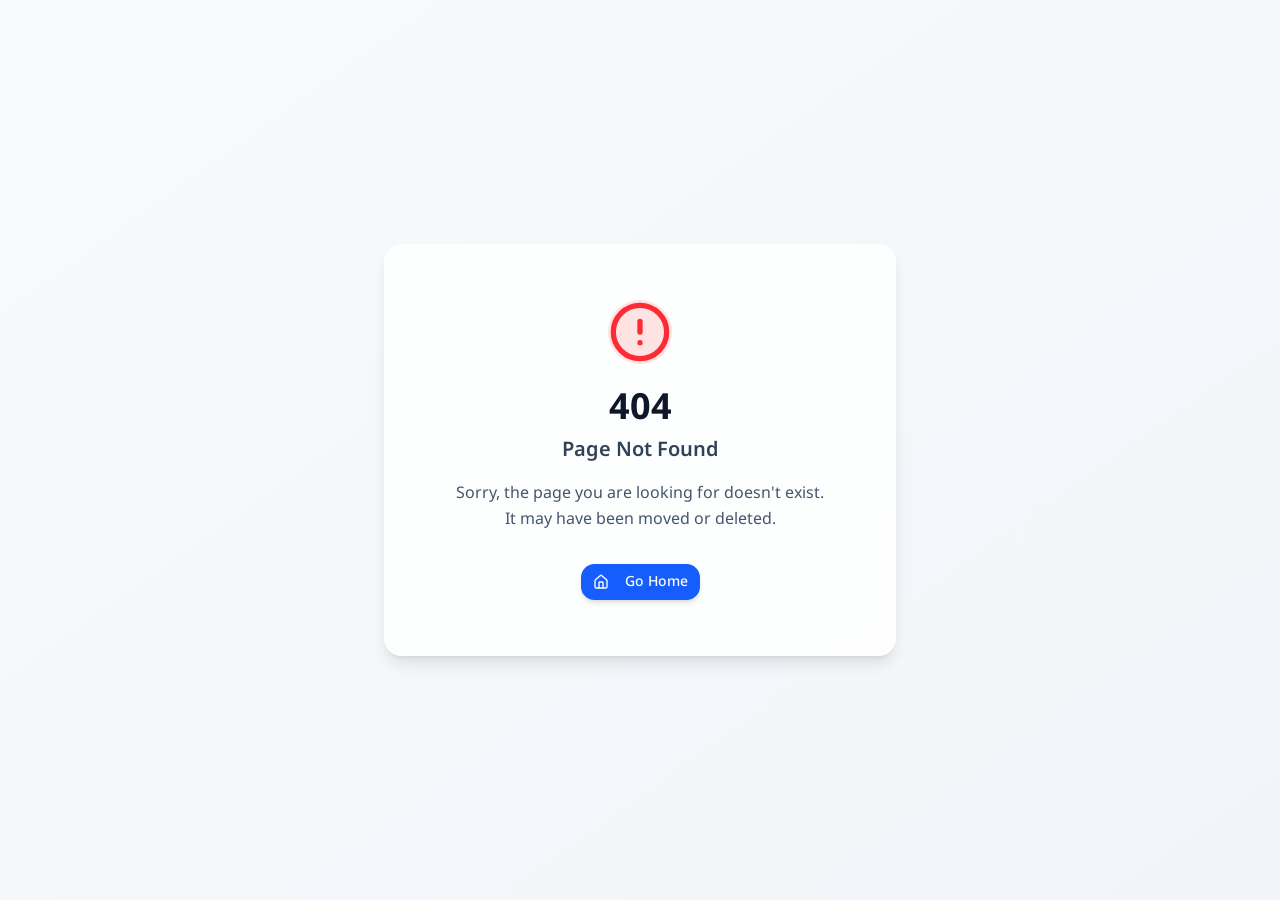
==== index.html @ 16a0e843 "Fix cross-domain OAuth sign-in flow" ====
<!doctype html>
<html lang="th">
  <head>
    <meta charset="UTF-8" />
    <meta name="viewport" content="width=device-width, initial-scale=1.0, maximum-scale=1" />
    <meta name="theme-color" content="#11213d" />
    <meta name="description" content="Secure AI orchestration and workspace control center" />
    <link rel="manifest" href="/manifest.webmanifest" />
    <script src="/config.js"></script>
    <link rel="preconnect" href="https://fonts.googleapis.com" />
    <link rel="preconnect" href="https://fonts.gstatic.com" crossorigin />
    <link href="https://fonts.googleapis.com/css2?family=Noto+Sans+Thai:wght@400;500;600;700&family=Space+Grotesk:wght@400;500;600;700&display=swap" rel="stylesheet" />
    <title>AI Control Center</title>
    <script type="module" crossorigin src="/assets/index-DFb_kJQy.js"></script>
    <link rel="stylesheet" crossorigin href="/assets/index-D2oud6Tz.css">
    <script src="/__manus__/debug-collector.js" defer></script>
  </head>
  <body>
    <script id="manus-runtime">window.__MANUS_HOST_DEV__ = false;
(function(){"use strict";var Mr={exports:{}},Kn={};/**
 * @license React
 * react-jsx-runtime.production.js
 *
 * Copyright (c) Meta Platforms, Inc. and affiliates.
 *
 * This source code is licensed under the MIT license found in the
 * LICENSE file in the root directory of this source tree.
 */var Fc;function dm(){if(Fc)return Kn;Fc=1;var r=Symbol.for("react.transitional.element"),i=Symbol.for("react.fragment");function c(s,d,m){var x=null;if(m!==void 0&&(x=""+m),d.key!==void 0&&(x=""+d.key),"key"in d){m={};for(var R in d)R!=="key"&&(m[R]=d[R])}else m=d;return d=m.ref,{$$typeof:r,type:s,key:x,ref:d!==void 0?d:null,props:m}}return Kn.Fragment=i,Kn.jsx=c,Kn.jsxs=c,Kn}var Ic;function fm(){return Ic||(Ic=1,Mr.exports=dm()),Mr.exports}var h=fm(),Ar={exports:{}},Pn={},Rr={exports:{}},Nr={};/**
 * @license React
 * scheduler.production.js
 *
 * Copyright (c) Meta Platforms, Inc. and affiliates.
 *
 * This source code is licensed under the MIT license found in the
 * LICENSE file in the root directory of this source tree.
 */var tu;function hm(){return tu||(tu=1,function(r){function i(A,q){var B=A.length;A.push(q);t:for(;0<B;){var bt=B-1>>>1,p=A[bt];if(0<d(p,q))A[bt]=q,A[B]=p,B=bt;else break t}}function c(A){return A.length===0?null:A[0]}function s(A){if(A.length===0)return null;var q=A[0],B=A.pop();if(B!==q){A[0]=B;t:for(var bt=0,p=A.length,O=p>>>1;bt<O;){var X=2*(bt+1)-1,G=A[X],Z=X+1,st=A[Z];if(0>d(G,B))Z<p&&0>d(st,G)?(A[bt]=st,A[Z]=B,bt=Z):(A[bt]=G,A[X]=B,bt=X);else if(Z<p&&0>d(st,B))A[bt]=st,A[Z]=B,bt=Z;else break t}}return q}function d(A,q){var B=A.sortIndex-q.sortIndex;return B!==0?B:A.id-q.id}if(r.unstable_now=void 0,typeof performance=="object"&&typeof performance.now=="function"){var m=performance;r.unstable_now=function(){return m.now()}}else{var x=Date,R=x.now();r.unstable_now=function(){return x.now()-R}}var C=[],v=[],D=1,j=null,J=3,at=!1,$=!1,nt=!1,ct=!1,ht=typeof setTimeout=="function"?setTimeout:null,St=typeof clearTimeout=="function"?clearTimeout:null,_=typeof setImmediate<"u"?setImmediate:null;function Y(A){for(var q=c(v);q!==null;){if(q.callback===null)s(v);else if(q.startTime<=A)s(v),q.sortIndex=q.expirationTime,i(C,q);else break;q=c(v)}}function H(A){if(nt=!1,Y(A),!$)if(c(C)!==null)$=!0,it||(it=!0,Bt());else{var q=c(v);q!==null&&Mt(H,q.startTime-A)}}var it=!1,rt=-1,V=5,xt=-1;function Be(){return ct?!0:!(r.unstable_now()-xt<V)}function te(){if(ct=!1,it){var A=r.unstable_now();xt=A;var q=!0;try{t:{$=!1,nt&&(nt=!1,St(rt),rt=-1),at=!0;var B=J;try{e:{for(Y(A),j=c(C);j!==null&&!(j.expirationTime>A&&Be());){var bt=j.callback;if(typeof bt=="function"){j.callback=null,J=j.priorityLevel;var p=bt(j.expirationTime<=A);if(A=r.unstable_now(),typeof p=="function"){j.callback=p,Y(A),q=!0;break e}j===c(C)&&s(C),Y(A)}else s(C);j=c(C)}if(j!==null)q=!0;else{var O=c(v);O!==null&&Mt(H,O.startTime-A),q=!1}}break t}finally{j=null,J=B,at=!1}q=void 0}}finally{q?Bt():it=!1}}}var Bt;if(typeof _=="function")Bt=function(){_(te)};else if(typeof MessageChannel<"u"){var me=new MessageChannel,Se=me.port2;me.port1.onmessage=te,Bt=function(){Se.postMessage(null)}}else Bt=function(){ht(te,0)};function Mt(A,q){rt=ht(function(){A(r.unstable_now())},q)}r.unstable_IdlePriority=5,r.unstable_ImmediatePriority=1,r.unstable_LowPriority=4,r.unstable_NormalPriority=3,r.unstable_Profiling=null,r.unstable_UserBlockingPriority=2,r.unstable_cancelCallback=function(A){A.callback=null},r.unstable_forceFrameRate=function(A){0>A||125<A?console.error("forceFrameRate takes a positive int between 0 and 125, forcing frame rates higher than 125 fps is not supported"):V=0<A?Math.floor(1e3/A):5},r.unstable_getCurrentPriorityLevel=function(){return J},r.unstable_next=function(A){switch(J){case 1:case 2:case 3:var q=3;break;default:q=J}var B=J;J=q;try{return A()}finally{J=B}},r.unstable_requestPaint=function(){ct=!0},r.unstable_runWithPriority=function(A,q){switch(A){case 1:case 2:case 3:case 4:case 5:break;default:A=3}var B=J;J=A;try{return q()}finally{J=B}},r.unstable_scheduleCallback=function(A,q,B){var bt=r.unstable_now();switch(typeof B=="object"&&B!==null?(B=B.delay,B=typeof B=="number"&&0<B?bt+B:bt):B=bt,A){case 1:var p=-1;break;case 2:p=250;break;case 5:p=1073741823;break;case 4:p=1e4;break;default:p=5e3}return p=B+p,A={id:D++,callback:q,priorityLevel:A,startTime:B,expirationTime:p,sortIndex:-1},B>bt?(A.sortIndex=B,i(v,A),c(C)===null&&A===c(v)&&(nt?(St(rt),rt=-1):nt=!0,Mt(H,B-bt))):(A.sortIndex=p,i(C,A),$||at||($=!0,it||(it=!0,Bt()))),A},r.unstable_shouldYield=Be,r.unstable_wrapCallback=function(A){var q=J;return function(){var B=J;J=q;try{return A.apply(this,arguments)}finally{J=B}}}}(Nr)),Nr}var eu;function mm(){return eu||(eu=1,Rr.exports=hm()),Rr.exports}var zr={exports:{}},ut={};/**
 * @license React
 * react.production.js
 *
 * Copyright (c) Meta Platforms, Inc. and affiliates.
 *
 * This source code is licensed under the MIT license found in the
 * LICENSE file in the root directory of this source tree.
 */var lu;function gm(){if(lu)return ut;lu=1;var r=Symbol.for("react.transitional.element"),i=Symbol.for("react.portal"),c=Symbol.for("react.fragment"),s=Symbol.for("react.strict_mode"),d=Symbol.for("react.profiler"),m=Symbol.for("react.consumer"),x=Symbol.for("react.context"),R=Symbol.for("react.forward_ref"),C=Symbol.for("react.suspense"),v=Symbol.for("react.memo"),D=Symbol.for("react.lazy"),j=Symbol.iterator;function J(p){return p===null||typeof p!="object"?null:(p=j&&p[j]||p["@@iterator"],typeof p=="function"?p:null)}var at={isMounted:function(){return!1},enqueueForceUpdate:function(){},enqueueReplaceState:function(){},enqueueSetState:function(){}},$=Object.assign,nt={};function ct(p,O,X){this.props=p,this.context=O,this.refs=nt,this.updater=X||at}ct.prototype.isReactComponent={},ct.prototype.setState=function(p,O){if(typeof p!="object"&&typeof p!="function"&&p!=null)throw Error("takes an object of state variables to update or a function which returns an object of state variables.");this.updater.enqueueSetState(this,p,O,"setState")},ct.prototype.forceUpdate=function(p){this.updater.enqueueForceUpdate(this,p,"forceUpdate")};function ht(){}ht.prototype=ct.prototype;function St(p,O,X){this.props=p,this.context=O,this.refs=nt,this.updater=X||at}var _=St.prototype=new ht;_.constructor=St,$(_,ct.prototype),_.isPureReactComponent=!0;var Y=Array.isArray,H={H:null,A:null,T:null,S:null,V:null},it=Object.prototype.hasOwnProperty;function rt(p,O,X,G,Z,st){return X=st.ref,{$$typeof:r,type:p,key:O,ref:X!==void 0?X:null,props:st}}function V(p,O){return rt(p.type,O,void 0,void 0,void 0,p.props)}function xt(p){return typeof p=="object"&&p!==null&&p.$$typeof===r}function Be(p){var O={"=":"=0",":":"=2"};return"$"+p.replace(/[=:]/g,function(X){return O[X]})}var te=/\/+/g;function Bt(p,O){return typeof p=="object"&&p!==null&&p.key!=null?Be(""+p.key):O.toString(36)}function me(){}function Se(p){switch(p.status){case"fulfilled":return p.value;case"rejected":throw p.reason;default:switch(typeof p.status=="string"?p.then(me,me):(p.status="pending",p.then(function(O){p.status==="pending"&&(p.status="fulfilled",p.value=O)},function(O){p.status==="pending"&&(p.status="rejected",p.reason=O)})),p.status){case"fulfilled":return p.value;case"rejected":throw p.reason}}throw p}function Mt(p,O,X,G,Z){var st=typeof p;(st==="undefined"||st==="boolean")&&(p=null);var I=!1;if(p===null)I=!0;else switch(st){case"bigint":case"string":case"number":I=!0;break;case"object":switch(p.$$typeof){case r:case i:I=!0;break;case D:return I=p._init,Mt(I(p._payload),O,X,G,Z)}}if(I)return Z=Z(p),I=G===""?"."+Bt(p,0):G,Y(Z)?(X="",I!=null&&(X=I.replace(te,"$&/")+"/"),Mt(Z,O,X,"",function(Jt){return Jt})):Z!=null&&(xt(Z)&&(Z=V(Z,X+(Z.key==null||p&&p.key===Z.key?"":(""+Z.key).replace(te,"$&/")+"/")+I)),O.push(Z)),1;I=0;var gt=G===""?".":G+":";if(Y(p))for(var Tt=0;Tt<p.length;Tt++)G=p[Tt],st=gt+Bt(G,Tt),I+=Mt(G,O,X,st,Z);else if(Tt=J(p),typeof Tt=="function")for(p=Tt.call(p),Tt=0;!(G=p.next()).done;)G=G.value,st=gt+Bt(G,Tt++),I+=Mt(G,O,X,st,Z);else if(st==="object"){if(typeof p.then=="function")return Mt(Se(p),O,X,G,Z);throw O=String(p),Error("Objects are not valid as a React child (found: "+(O==="[object Object]"?"object with keys {"+Object.keys(p).join(", ")+"}":O)+"). If you meant to render a collection of children, use an array instead.")}return I}function A(p,O,X){if(p==null)return p;var G=[],Z=0;return Mt(p,G,"","",function(st){return O.call(X,st,Z++)}),G}function q(p){if(p._status===-1){var O=p._result;O=O(),O.then(function(X){(p._status===0||p._status===-1)&&(p._status=1,p._result=X)},function(X){(p._status===0||p._status===-1)&&(p._status=2,p._result=X)}),p._status===-1&&(p._status=0,p._result=O)}if(p._status===1)return p._result.default;throw p._result}var B=typeof reportError=="function"?reportError:function(p){if(typeof window=="object"&&typeof window.ErrorEvent=="function"){var O=new window.ErrorEvent("error",{bubbles:!0,cancelable:!0,message:typeof p=="object"&&p!==null&&typeof p.message=="string"?String(p.message):String(p),error:p});if(!window.dispatchEvent(O))return}else if(typeof process=="object"&&typeof process.emit=="function"){process.emit("uncaughtException",p);return}console.error(p)};function bt(){}return ut.Children={map:A,forEach:function(p,O,X){A(p,function(){O.apply(this,arguments)},X)},count:function(p){var O=0;return A(p,function(){O++}),O},toArray:function(p){return A(p,function(O){return O})||[]},only:function(p){if(!xt(p))throw Error("React.Children.only expected to receive a single React element child.");return p}},ut.Component=ct,ut.Fragment=c,ut.Profiler=d,ut.PureComponent=St,ut.StrictMode=s,ut.Suspense=C,ut.__CLIENT_INTERNALS_DO_NOT_USE_OR_WARN_USERS_THEY_CANNOT_UPGRADE=H,ut.__COMPILER_RUNTIME={__proto__:null,c:function(p){return H.H.useMemoCache(p)}},ut.cache=function(p){return function(){return p.apply(null,arguments)}},ut.cloneElement=function(p,O,X){if(p==null)throw Error("The argument must be a React element, but you passed "+p+".");var G=$({},p.props),Z=p.key,st=void 0;if(O!=null)for(I in O.ref!==void 0&&(st=void 0),O.key!==void 0&&(Z=""+O.key),O)!it.call(O,I)||I==="key"||I==="__self"||I==="__source"||I==="ref"&&O.ref===void 0||(G[I]=O[I]);var I=arguments.length-2;if(I===1)G.children=X;else if(1<I){for(var gt=Array(I),Tt=0;Tt<I;Tt++)gt[Tt]=arguments[Tt+2];G.children=gt}return rt(p.type,Z,void 0,void 0,st,G)},ut.createContext=function(p){return p={$$typeof:x,_currentValue:p,_currentValue2:p,_threadCount:0,Provider:null,Consumer:null},p.Provider=p,p.Consumer={$$typeof:m,_context:p},p},ut.createElement=function(p,O,X){var G,Z={},st=null;if(O!=null)for(G in O.key!==void 0&&(st=""+O.key),O)it.call(O,G)&&G!=="key"&&G!=="__self"&&G!=="__source"&&(Z[G]=O[G]);var I=arguments.length-2;if(I===1)Z.children=X;else if(1<I){for(var gt=Array(I),Tt=0;Tt<I;Tt++)gt[Tt]=arguments[Tt+2];Z.children=gt}if(p&&p.defaultProps)for(G in I=p.defaultProps,I)Z[G]===void 0&&(Z[G]=I[G]);return rt(p,st,void 0,void 0,null,Z)},ut.createRef=function(){return{current:null}},ut.forwardRef=function(p){return{$$typeof:R,render:p}},ut.isValidElement=xt,ut.lazy=function(p){return{$$typeof:D,_payload:{_status:-1,_result:p},_init:q}},ut.memo=function(p,O){return{$$typeof:v,type:p,compare:O===void 0?null:O}},ut.startTransition=function(p){var O=H.T,X={};H.T=X;try{var G=p(),Z=H.S;Z!==null&&Z(X,G),typeof G=="object"&&G!==null&&typeof G.then=="function"&&G.then(bt,B)}catch(st){B(st)}finally{H.T=O}},ut.unstable_useCacheRefresh=function(){return H.H.useCacheRefresh()},ut.use=function(p){return H.H.use(p)},ut.useActionState=function(p,O,X){return H.H.useActionState(p,O,X)},ut.useCallback=function(p,O){return H.H.useCallback(p,O)},ut.useContext=function(p){return H.H.useContext(p)},ut.useDebugValue=function(){},ut.useDeferredValue=function(p,O){return H.H.useDeferredValue(p,O)},ut.useEffect=function(p,O,X){var G=H.H;if(typeof X=="function")throw Error("useEffect CRUD overload is not enabled in this build of React.");return G.useEffect(p,O)},ut.useId=function(){return H.H.useId()},ut.useImperativeHandle=function(p,O,X){return H.H.useImperativeHandle(p,O,X)},ut.useInsertionEffect=function(p,O){return H.H.useInsertionEffect(p,O)},ut.useLayoutEffect=function(p,O){return H.H.useLayoutEffect(p,O)},ut.useMemo=function(p,O){return H.H.useMemo(p,O)},ut.useOptimistic=function(p,O){return H.H.useOptimistic(p,O)},ut.useReducer=function(p,O,X){return H.H.useReducer(p,O,X)},ut.useRef=function(p){return H.H.useRef(p)},ut.useState=function(p){return H.H.useState(p)},ut.useSyncExternalStore=function(p,O,X){return H.H.useSyncExternalStore(p,O,X)},ut.useTransition=function(){return H.H.useTransition()},ut.version="19.1.1",ut}var au;function _r(){return au||(au=1,zr.exports=gm()),zr.exports}var kr={exports:{}},he={};/**
 * @license React
 * react-dom.production.js
 *
 * Copyright (c) Meta Platforms, Inc. and affiliates.
 *
 * This source code is licensed under the MIT license found in the
 * LICENSE file in the root directory of this source tree.
 */var nu;function pm(){if(nu)return he;nu=1;var r=_r();function i(C){var v="https://react.dev/errors/"+C;if(1<arguments.length){v+="?args[]="+encodeURIComponent(arguments[1]);for(var D=2;D<arguments.length;D++)v+="&args[]="+encodeURIComponent(arguments[D])}return"Minified React error #"+C+"; visit "+v+" for the full message or use the non-minified dev environment for full errors and additional helpful warnings."}function c(){}var s={d:{f:c,r:function(){throw Error(i(522))},D:c,C:c,L:c,m:c,X:c,S:c,M:c},p:0,findDOMNode:null},d=Symbol.for("react.portal");function m(C,v,D){var j=3<arguments.length&&arguments[3]!==void 0?arguments[3]:null;return{$$typeof:d,key:j==null?null:""+j,children:C,containerInfo:v,implementation:D}}var x=r.__CLIENT_INTERNALS_DO_NOT_USE_OR_WARN_USERS_THEY_CANNOT_UPGRADE;function R(C,v){if(C==="font")return"";if(typeof v=="string")return v==="use-credentials"?v:""}return he.__DOM_INTERNALS_DO_NOT_USE_OR_WARN_USERS_THEY_CANNOT_UPGRADE=s,he.createPortal=function(C,v){var D=2<arguments.length&&arguments[2]!==void 0?arguments[2]:null;if(!v||v.nodeType!==1&&v.nodeType!==9&&v.nodeType!==11)throw Error(i(299));return m(C,v,null,D)},he.flushSync=function(C){var v=x.T,D=s.p;try{if(x.T=null,s.p=2,C)return C()}finally{x.T=v,s.p=D,s.d.f()}},he.preconnect=function(C,v){typeof C=="string"&&(v?(v=v.crossOrigin,v=typeof v=="string"?v==="use-credentials"?v:"":void 0):v=null,s.d.C(C,v))},he.prefetchDNS=function(C){typeof C=="string"&&s.d.D(C)},he.preinit=function(C,v){if(typeof C=="string"&&v&&typeof v.as=="string"){var D=v.as,j=R(D,v.crossOrigin),J=typeof v.integrity=="string"?v.integrity:void 0,at=typeof v.fetchPriority=="string"?v.fetchPriority:void 0;D==="style"?s.d.S(C,typeof v.precedence=="string"?v.precedence:void 0,{crossOrigin:j,integrity:J,fetchPriority:at}):D==="script"&&s.d.X(C,{crossOrigin:j,integrity:J,fetchPriority:at,nonce:typeof v.nonce=="string"?v.nonce:void 0})}},he.preinitModule=function(C,v){if(typeof C=="string")if(typeof v=="object"&&v!==null){if(v.as==null||v.as==="script"){var D=R(v.as,v.crossOrigin);s.d.M(C,{crossOrigin:D,integrity:typeof v.integrity=="string"?v.integrity:void 0,nonce:typeof v.nonce=="string"?v.nonce:void 0})}}else v==null&&s.d.M(C)},he.preload=function(C,v){if(typeof C=="string"&&typeof v=="object"&&v!==null&&typeof v.as=="string"){var D=v.as,j=R(D,v.crossOrigin);s.d.L(C,D,{crossOrigin:j,integrity:typeof v.integrity=="string"?v.integrity:void 0,nonce:typeof v.nonce=="string"?v.nonce:void 0,type:typeof v.type=="string"?v.type:void 0,fetchPriority:typeof v.fetchPriority=="string"?v.fetchPriority:void 0,referrerPolicy:typeof v.referrerPolicy=="string"?v.referrerPolicy:void 0,imageSrcSet:typeof v.imageSrcSet=="string"?v.imageSrcSet:void 0,imageSizes:typeof v.imageSizes=="string"?v.imageSizes:void 0,media:typeof v.media=="string"?v.media:void 0})}},he.preloadModule=function(C,v){if(typeof C=="string")if(v){var D=R(v.as,v.crossOrigin);s.d.m(C,{as:typeof v.as=="string"&&v.as!=="script"?v.as:void 0,crossOrigin:D,integrity:typeof v.integrity=="string"?v.integrity:void 0})}else s.d.m(C)},he.requestFormReset=function(C){s.d.r(C)},he.unstable_batchedUpdates=function(C,v){return C(v)},he.useFormState=function(C,v,D){return x.H.useFormState(C,v,D)},he.useFormStatus=function(){return x.H.useHostTransitionStatus()},he.version="19.1.1",he}var ou;function ym(){if(ou)return kr.exports;ou=1;function r(){if(!(typeof __REACT_DEVTOOLS_GLOBAL_HOOK__>"u"||typeof __REACT_DEVTOOLS_GLOBAL_HOOK__.checkDCE!="function"))try{__REACT_DEVTOOLS_GLOBAL_HOOK__.checkDCE(r)}catch(i){console.error(i)}}return r(),kr.exports=pm(),kr.exports}/**
 * @license React
 * react-dom-client.production.js
 *
 * Copyright (c) Meta Platforms, Inc. and affiliates.
 *
 * This source code is licensed under the MIT license found in the
 * LICENSE file in the root directory of this source tree.
 */var iu;function vm(){if(iu)return Pn;iu=1;var r=mm(),i=_r(),c=ym();function s(t){var e="https://react.dev/errors/"+t;if(1<arguments.length){e+="?args[]="+encodeURIComponent(arguments[1]);for(var l=2;l<arguments.length;l++)e+="&args[]="+encodeURIComponent(arguments[l])}return"Minified React error #"+t+"; visit "+e+" for the full message or use the non-minified dev environment for full errors and additional helpful warnings."}function d(t){return!(!t||t.nodeType!==1&&t.nodeType!==9&&t.nodeType!==11)}function m(t){var e=t,l=t;if(t.alternate)for(;e.return;)e=e.return;else{t=e;do e=t,(e.flags&4098)!==0&&(l=e.return),t=e.return;while(t)}return e.tag===3?l:null}function x(t){if(t.tag===13){var e=t.memoizedState;if(e===null&&(t=t.alternate,t!==null&&(e=t.memoizedState)),e!==null)return e.dehydrated}return null}function R(t){if(m(t)!==t)throw Error(s(188))}function C(t){var e=t.alternate;if(!e){if(e=m(t),e===null)throw Error(s(188));return e!==t?null:t}for(var l=t,a=e;;){var n=l.return;if(n===null)break;var o=n.alternate;if(o===null){if(a=n.return,a!==null){l=a;continue}break}if(n.child===o.child){for(o=n.child;o;){if(o===l)return R(n),t;if(o===a)return R(n),e;o=o.sibling}throw Error(s(188))}if(l.return!==a.return)l=n,a=o;else{for(var u=!1,f=n.child;f;){if(f===l){u=!0,l=n,a=o;break}if(f===a){u=!0,a=n,l=o;break}f=f.sibling}if(!u){for(f=o.child;f;){if(f===l){u=!0,l=o,a=n;break}if(f===a){u=!0,a=o,l=n;break}f=f.sibling}if(!u)throw Error(s(189))}}if(l.alternate!==a)throw Error(s(190))}if(l.tag!==3)throw Error(s(188));return l.stateNode.current===l?t:e}function v(t){var e=t.tag;if(e===5||e===26||e===27||e===6)return t;for(t=t.child;t!==null;){if(e=v(t),e!==null)return e;t=t.sibling}return null}var D=Object.assign,j=Symbol.for("react.element"),J=Symbol.for("react.transitional.element"),at=Symbol.for("react.portal"),$=Symbol.for("react.fragment"),nt=Symbol.for("react.strict_mode"),ct=Symbol.for("react.profiler"),ht=Symbol.for("react.provider"),St=Symbol.for("react.consumer"),_=Symbol.for("react.context"),Y=Symbol.for("react.forward_ref"),H=Symbol.for("react.suspense"),it=Symbol.for("react.suspense_list"),rt=Symbol.for("react.memo"),V=Symbol.for("react.lazy"),xt=Symbol.for("react.activity"),Be=Symbol.for("react.memo_cache_sentinel"),te=Symbol.iterator;function Bt(t){return t===null||typeof t!="object"?null:(t=te&&t[te]||t["@@iterator"],typeof t=="function"?t:null)}var me=Symbol.for("react.client.reference");function Se(t){if(t==null)return null;if(typeof t=="function")return t.$$typeof===me?null:t.displayName||t.name||null;if(typeof t=="string")return t;switch(t){case $:return"Fragment";case ct:return"Profiler";case nt:return"StrictMode";case H:return"Suspense";case it:return"SuspenseList";case xt:return"Activity"}if(typeof t=="object")switch(t.$$typeof){case at:return"Portal";case _:return(t.displayName||"Context")+".Provider";case St:return(t._context.displayName||"Context")+".Consumer";case Y:var e=t.render;return t=t.displayName,t||(t=e.displayName||e.name||"",t=t!==""?"ForwardRef("+t+")":"ForwardRef"),t;case rt:return e=t.displayName||null,e!==null?e:Se(t.type)||"Memo";case V:e=t._payload,t=t._init;try{return Se(t(e))}catch{}}return null}var Mt=Array.isArray,A=i.__CLIENT_INTERNALS_DO_NOT_USE_OR_WARN_USERS_THEY_CANNOT_UPGRADE,q=c.__DOM_INTERNALS_DO_NOT_USE_OR_WARN_USERS_THEY_CANNOT_UPGRADE,B={pending:!1,data:null,method:null,action:null},bt=[],p=-1;function O(t){return{current:t}}function X(t){0>p||(t.current=bt[p],bt[p]=null,p--)}function G(t,e){p++,bt[p]=t.current,t.current=e}var Z=O(null),st=O(null),I=O(null),gt=O(null);function Tt(t,e){switch(G(I,e),G(st,t),G(Z,null),e.nodeType){case 9:case 11:t=(t=e.documentElement)&&(t=t.namespaceURI)?Uh(t):0;break;default:if(t=e.tagName,e=e.namespaceURI)e=Uh(e),t=Gh(e,t);else switch(t){case"svg":t=1;break;case"math":t=2;break;default:t=0}}X(Z),G(Z,t)}function Jt(){X(Z),X(st),X(I)}function Ke(t){t.memoizedState!==null&&G(gt,t);var e=Z.current,l=Gh(e,t.type);e!==l&&(G(st,t),G(Z,l))}function Ce(t){st.current===t&&(X(Z),X(st)),gt.current===t&&(X(gt),Wo._currentValue=B)}var Pe=Object.prototype.hasOwnProperty,yl=r.unstable_scheduleCallback,sn=r.unstable_cancelCallback,Ca=r.unstable_shouldYield,ri=r.unstable_requestPaint,ge=r.unstable_now,si=r.unstable_getCurrentPriorityLevel,Ul=r.unstable_ImmediatePriority,Fn=r.unstable_UserBlockingPriority,nl=r.unstable_NormalPriority,ci=r.unstable_LowPriority,Gl=r.unstable_IdlePriority,ui=r.log,Ea=r.unstable_setDisableYieldValue,ql=null,Wt=null;function Je(t){if(typeof ui=="function"&&Ea(t),Wt&&typeof Wt.setStrictMode=="function")try{Wt.setStrictMode(ql,t)}catch{}}var $t=Math.clz32?Math.clz32:fi,di=Math.log,Ta=Math.LN2;function fi(t){return t>>>=0,t===0?32:31-(di(t)/Ta|0)|0}var L=256,cn=4194304;function vl(t){var e=t&42;if(e!==0)return e;switch(t&-t){case 1:return 1;case 2:return 2;case 4:return 4;case 8:return 8;case 16:return 16;case 32:return 32;case 64:return 64;case 128:return 128;case 256:case 512:case 1024:case 2048:case 4096:case 8192:case 16384:case 32768:case 65536:case 131072:case 262144:case 524288:case 1048576:case 2097152:return t&4194048;case 4194304:case 8388608:case 16777216:case 33554432:return t&62914560;case 67108864:return 67108864;case 134217728:return 134217728;case 268435456:return 268435456;case 536870912:return 536870912;case 1073741824:return 0;default:return t}}function un(t,e,l){var a=t.pendingLanes;if(a===0)return 0;var n=0,o=t.suspendedLanes,u=t.pingedLanes;t=t.warmLanes;var f=a&134217727;return f!==0?(a=f&~o,a!==0?n=vl(a):(u&=f,u!==0?n=vl(u):l||(l=f&~t,l!==0&&(n=vl(l))))):(f=a&~o,f!==0?n=vl(f):u!==0?n=vl(u):l||(l=a&~t,l!==0&&(n=vl(l)))),n===0?0:e!==0&&e!==n&&(e&o)===0&&(o=n&-n,l=e&-e,o>=l||o===32&&(l&4194048)!==0)?e:n}function Dt(t,e){return(t.pendingLanes&~(t.suspendedLanes&~t.pingedLanes)&e)===0}function In(t,e){switch(t){case 1:case 2:case 4:case 8:case 64:return e+250;case 16:case 32:case 128:case 256:case 512:case 1024:case 2048:case 4096:case 8192:case 16384:case 32768:case 65536:case 131072:case 262144:case 524288:case 1048576:case 2097152:return e+5e3;case 4194304:case 8388608:case 16777216:case 33554432:return-1;case 67108864:case 134217728:case 268435456:case 536870912:case 1073741824:return-1;default:return-1}}function to(){var t=L;return L<<=1,(L&4194048)===0&&(L=256),t}function hi(){var t=cn;return cn<<=1,(cn&62914560)===0&&(cn=4194304),t}function eo(t){for(var e=[],l=0;31>l;l++)e.push(t);return e}function Da(t,e){t.pendingLanes|=e,e!==268435456&&(t.suspendedLanes=0,t.pingedLanes=0,t.warmLanes=0)}function ts(t,e,l,a,n,o){var u=t.pendingLanes;t.pendingLanes=l,t.suspendedLanes=0,t.pingedLanes=0,t.warmLanes=0,t.expiredLanes&=l,t.entangledLanes&=l,t.errorRecoveryDisabledLanes&=l,t.shellSuspendCounter=0;var f=t.entanglements,g=t.expirationTimes,S=t.hiddenUpdates;for(l=u&~l;0<l;){var N=31-$t(l),k=1<<N;f[N]=0,g[N]=-1;var E=S[N];if(E!==null)for(S[N]=null,N=0;N<E.length;N++){var T=E[N];T!==null&&(T.lane&=-536870913)}l&=~k}a!==0&&mi(t,a,0),o!==0&&n===0&&t.tag!==0&&(t.suspendedLanes|=o&~(u&~e))}function mi(t,e,l){t.pendingLanes|=e,t.suspendedLanes&=~e;var a=31-$t(e);t.entangledLanes|=e,t.entanglements[a]=t.entanglements[a]|1073741824|l&4194090}function gi(t,e){var l=t.entangledLanes|=e;for(t=t.entanglements;l;){var a=31-$t(l),n=1<<a;n&e|t[a]&e&&(t[a]|=e),l&=~n}}function lo(t){switch(t){case 2:t=1;break;case 8:t=4;break;case 32:t=16;break;case 256:case 512:case 1024:case 2048:case 4096:case 8192:case 16384:case 32768:case 65536:case 131072:case 262144:case 524288:case 1048576:case 2097152:case 4194304:case 8388608:case 16777216:case 33554432:t=128;break;case 268435456:t=134217728;break;default:t=0}return t}function ao(t){return t&=-t,2<t?8<t?(t&134217727)!==0?32:268435456:8:2}function pi(){var t=q.p;return t!==0?t:(t=window.event,t===void 0?32:om(t.type))}function es(t,e){var l=q.p;try{return q.p=t,e()}finally{q.p=l}}var ol=Math.random().toString(36).slice(2),ee="__reactFiber$"+ol,pe="__reactProps$"+ol,Yl="__reactContainer$"+ol,no="__reactEvents$"+ol,ls="__reactListeners$"+ol,as="__reactHandles$"+ol,yi="__reactResources$"+ol,Ma="__reactMarker$"+ol;function oo(t){delete t[ee],delete t[pe],delete t[no],delete t[ls],delete t[as]}function Vl(t){var e=t[ee];if(e)return e;for(var l=t.parentNode;l;){if(e=l[Yl]||l[ee]){if(l=e.alternate,e.child!==null||l!==null&&l.child!==null)for(t=Xh(t);t!==null;){if(l=t[ee])return l;t=Xh(t)}return e}t=l,l=t.parentNode}return null}function Xl(t){if(t=t[ee]||t[Yl]){var e=t.tag;if(e===5||e===6||e===13||e===26||e===27||e===3)return t}return null}function Aa(t){var e=t.tag;if(e===5||e===26||e===27||e===6)return t.stateNode;throw Error(s(33))}function Zl(t){var e=t[yi];return e||(e=t[yi]={hoistableStyles:new Map,hoistableScripts:new Map}),e}function Vt(t){t[Ma]=!0}var vi=new Set,bi={};function bl(t,e){We(t,e),We(t+"Capture",e)}function We(t,e){for(bi[t]=e,t=0;t<e.length;t++)vi.add(e[t])}var ns=RegExp("^[:A-Z_a-z\\u00C0-\\u00D6\\u00D8-\\u00F6\\u00F8-\\u02FF\\u0370-\\u037D\\u037F-\\u1FFF\\u200C-\\u200D\\u2070-\\u218F\\u2C00-\\u2FEF\\u3001-\\uD7FF\\uF900-\\uFDCF\\uFDF0-\\uFFFD][:A-Z_a-z\\u00C0-\\u00D6\\u00D8-\\u00F6\\u00F8-\\u02FF\\u0370-\\u037D\\u037F-\\u1FFF\\u200C-\\u200D\\u2070-\\u218F\\u2C00-\\u2FEF\\u3001-\\uD7FF\\uF900-\\uFDCF\\uFDF0-\\uFFFD\\-.0-9\\u00B7\\u0300-\\u036F\\u203F-\\u2040]*$"),xi={},wi={};function Ra(t){return Pe.call(wi,t)?!0:Pe.call(xi,t)?!1:ns.test(t)?wi[t]=!0:(xi[t]=!0,!1)}function M(t,e,l){if(Ra(e))if(l===null)t.removeAttribute(e);else{switch(typeof l){case"undefined":case"function":case"symbol":t.removeAttribute(e);return;case"boolean":var a=e.toLowerCase().slice(0,5);if(a!=="data-"&&a!=="aria-"){t.removeAttribute(e);return}}t.setAttribute(e,""+l)}}function tt(t,e,l){if(l===null)t.removeAttribute(e);else{switch(typeof l){case"undefined":case"function":case"symbol":case"boolean":t.removeAttribute(e);return}t.setAttribute(e,""+l)}}function Ot(t,e,l,a){if(a===null)t.removeAttribute(l);else{switch(typeof a){case"undefined":case"function":case"symbol":case"boolean":t.removeAttribute(l);return}t.setAttributeNS(e,l,""+a)}}var le,Ee;function ae(t){if(le===void 0)try{throw Error()}catch(l){var e=l.stack.trim().match(/\n( *(at )?)/);le=e&&e[1]||"",Ee=-1<l.stack.indexOf(`
    at`)?" (<anonymous>)":-1<l.stack.indexOf("@")?"@unknown:0:0":""}return`
`+le+t+Ee}var Le=!1;function He(t,e){if(!t||Le)return"";Le=!0;var l=Error.prepareStackTrace;Error.prepareStackTrace=void 0;try{var a={DetermineComponentFrameRoot:function(){try{if(e){var k=function(){throw Error()};if(Object.defineProperty(k.prototype,"props",{set:function(){throw Error()}}),typeof Reflect=="object"&&Reflect.construct){try{Reflect.construct(k,[])}catch(T){var E=T}Reflect.construct(t,[],k)}else{try{k.call()}catch(T){E=T}t.call(k.prototype)}}else{try{throw Error()}catch(T){E=T}(k=t())&&typeof k.catch=="function"&&k.catch(function(){})}}catch(T){if(T&&E&&typeof T.stack=="string")return[T.stack,E.stack]}return[null,null]}};a.DetermineComponentFrameRoot.displayName="DetermineComponentFrameRoot";var n=Object.getOwnPropertyDescriptor(a.DetermineComponentFrameRoot,"name");n&&n.configurable&&Object.defineProperty(a.DetermineComponentFrameRoot,"name",{value:"DetermineComponentFrameRoot"});var o=a.DetermineComponentFrameRoot(),u=o[0],f=o[1];if(u&&f){var g=u.split(`
`),S=f.split(`
`);for(n=a=0;a<g.length&&!g[a].includes("DetermineComponentFrameRoot");)a++;for(;n<S.length&&!S[n].includes("DetermineComponentFrameRoot");)n++;if(a===g.length||n===S.length)for(a=g.length-1,n=S.length-1;1<=a&&0<=n&&g[a]!==S[n];)n--;for(;1<=a&&0<=n;a--,n--)if(g[a]!==S[n]){if(a!==1||n!==1)do if(a--,n--,0>n||g[a]!==S[n]){var N=`
`+g[a].replace(" at new "," at ");return t.displayName&&N.includes("<anonymous>")&&(N=N.replace("<anonymous>",t.displayName)),N}while(1<=a&&0<=n);break}}}finally{Le=!1,Error.prepareStackTrace=l}return(l=t?t.displayName||t.name:"")?ae(l):""}function Ql(t){switch(t.tag){case 26:case 27:case 5:return ae(t.type);case 16:return ae("Lazy");case 13:return ae("Suspense");case 19:return ae("SuspenseList");case 0:case 15:return He(t.type,!1);case 11:return He(t.type.render,!1);case 1:return He(t.type,!0);case 31:return ae("Activity");default:return""}}function xl(t){try{var e="";do e+=Ql(t),t=t.return;while(t);return e}catch(l){return`
Error generating stack: `+l.message+`
`+l.stack}}function Xt(t){switch(typeof t){case"bigint":case"boolean":case"number":case"string":case"undefined":return t;case"object":return t;default:return""}}function il(t){var e=t.type;return(t=t.nodeName)&&t.toLowerCase()==="input"&&(e==="checkbox"||e==="radio")}function ve(t){var e=il(t)?"checked":"value",l=Object.getOwnPropertyDescriptor(t.constructor.prototype,e),a=""+t[e];if(!t.hasOwnProperty(e)&&typeof l<"u"&&typeof l.get=="function"&&typeof l.set=="function"){var n=l.get,o=l.set;return Object.defineProperty(t,e,{configurable:!0,get:function(){return n.call(this)},set:function(u){a=""+u,o.call(this,u)}}),Object.defineProperty(t,e,{enumerable:l.enumerable}),{getValue:function(){return a},setValue:function(u){a=""+u},stopTracking:function(){t._valueTracker=null,delete t[e]}}}}function re(t){t._valueTracker||(t._valueTracker=ve(t))}function rl(t){if(!t)return!1;var e=t._valueTracker;if(!e)return!0;var l=e.getValue(),a="";return t&&(a=il(t)?t.checked?"true":"false":t.value),t=a,t!==l?(e.setValue(t),!0):!1}function wl(t){if(t=t||(typeof document<"u"?document:void 0),typeof t>"u")return null;try{return t.activeElement||t.body}catch{return t.body}}var dn=/[\n"\\]/g;function se(t){return t.replace(dn,function(e){return"\\"+e.charCodeAt(0).toString(16)+" "})}function Kl(t,e,l,a,n,o,u,f){t.name="",u!=null&&typeof u!="function"&&typeof u!="symbol"&&typeof u!="boolean"?t.type=u:t.removeAttribute("type"),e!=null?u==="number"?(e===0&&t.value===""||t.value!=e)&&(t.value=""+Xt(e)):t.value!==""+Xt(e)&&(t.value=""+Xt(e)):u!=="submit"&&u!=="reset"||t.removeAttribute("value"),e!=null?Pl(t,u,Xt(e)):l!=null?Pl(t,u,Xt(l)):a!=null&&t.removeAttribute("value"),n==null&&o!=null&&(t.defaultChecked=!!o),n!=null&&(t.checked=n&&typeof n!="function"&&typeof n!="symbol"),f!=null&&typeof f!="function"&&typeof f!="symbol"&&typeof f!="boolean"?t.name=""+Xt(f):t.removeAttribute("name")}function Na(t,e,l,a,n,o,u,f){if(o!=null&&typeof o!="function"&&typeof o!="symbol"&&typeof o!="boolean"&&(t.type=o),e!=null||l!=null){if(!(o!=="submit"&&o!=="reset"||e!=null))return;l=l!=null?""+Xt(l):"",e=e!=null?""+Xt(e):l,f||e===t.value||(t.value=e),t.defaultValue=e}a=a??n,a=typeof a!="function"&&typeof a!="symbol"&&!!a,t.checked=f?t.checked:!!a,t.defaultChecked=!!a,u!=null&&typeof u!="function"&&typeof u!="symbol"&&typeof u!="boolean"&&(t.name=u)}function Pl(t,e,l){e==="number"&&wl(t.ownerDocument)===t||t.defaultValue===""+l||(t.defaultValue=""+l)}function $e(t,e,l,a){if(t=t.options,e){e={};for(var n=0;n<l.length;n++)e["$"+l[n]]=!0;for(l=0;l<t.length;l++)n=e.hasOwnProperty("$"+t[l].value),t[l].selected!==n&&(t[l].selected=n),n&&a&&(t[l].defaultSelected=!0)}else{for(l=""+Xt(l),e=null,n=0;n<t.length;n++){if(t[n].value===l){t[n].selected=!0,a&&(t[n].defaultSelected=!0);return}e!==null||t[n].disabled||(e=t[n])}e!==null&&(e.selected=!0)}}function za(t,e,l){if(e!=null&&(e=""+Xt(e),e!==t.value&&(t.value=e),l==null)){t.defaultValue!==e&&(t.defaultValue=e);return}t.defaultValue=l!=null?""+Xt(l):""}function _a(t,e,l,a){if(e==null){if(a!=null){if(l!=null)throw Error(s(92));if(Mt(a)){if(1<a.length)throw Error(s(93));a=a[0]}l=a}l==null&&(l=""),e=l}l=Xt(e),t.defaultValue=l,a=t.textContent,a===l&&a!==""&&a!==null&&(t.value=a)}function Fe(t,e){if(e){var l=t.firstChild;if(l&&l===t.lastChild&&l.nodeType===3){l.nodeValue=e;return}}t.textContent=e}var fn=new Set("animationIterationCount aspectRatio borderImageOutset borderImageSlice borderImageWidth boxFlex boxFlexGroup boxOrdinalGroup columnCount columns flex flexGrow flexPositive flexShrink flexNegative flexOrder gridArea gridRow gridRowEnd gridRowSpan gridRowStart gridColumn gridColumnEnd gridColumnSpan gridColumnStart fontWeight lineClamp lineHeight opacity order orphans scale tabSize widows zIndex zoom fillOpacity floodOpacity stopOpacity strokeDasharray strokeDashoffset strokeMiterlimit strokeOpacity strokeWidth MozAnimationIterationCount MozBoxFlex MozBoxFlexGroup MozLineClamp msAnimationIterationCount msFlex msZoom msFlexGrow msFlexNegative msFlexOrder msFlexPositive msFlexShrink msGridColumn msGridColumnSpan msGridRow msGridRowSpan WebkitAnimationIterationCount WebkitBoxFlex WebKitBoxFlexGroup WebkitBoxOrdinalGroup WebkitColumnCount WebkitColumns WebkitFlex WebkitFlexGrow WebkitFlexPositive WebkitFlexShrink WebkitLineClamp".split(" "));function ka(t,e,l){var a=e.indexOf("--")===0;l==null||typeof l=="boolean"||l===""?a?t.setProperty(e,""):e==="float"?t.cssFloat="":t[e]="":a?t.setProperty(e,l):typeof l!="number"||l===0||fn.has(e)?e==="float"?t.cssFloat=l:t[e]=(""+l).trim():t[e]=l+"px"}function Oa(t,e,l){if(e!=null&&typeof e!="object")throw Error(s(62));if(t=t.style,l!=null){for(var a in l)!l.hasOwnProperty(a)||e!=null&&e.hasOwnProperty(a)||(a.indexOf("--")===0?t.setProperty(a,""):a==="float"?t.cssFloat="":t[a]="");for(var n in e)a=e[n],e.hasOwnProperty(n)&&l[n]!==a&&ka(t,n,a)}else for(var o in e)e.hasOwnProperty(o)&&ka(t,o,e[o])}function ja(t){if(t.indexOf("-")===-1)return!1;switch(t){case"annotation-xml":case"color-profile":case"font-face":case"font-face-src":case"font-face-uri":case"font-face-format":case"font-face-name":case"missing-glyph":return!1;default:return!0}}var Si=new Map([["acceptCharset","accept-charset"],["htmlFor","for"],["httpEquiv","http-equiv"],["crossOrigin","crossorigin"],["accentHeight","accent-height"],["alignmentBaseline","alignment-baseline"],["arabicForm","arabic-form"],["baselineShift","baseline-shift"],["capHeight","cap-height"],["clipPath","clip-path"],["clipRule","clip-rule"],["colorInterpolation","color-interpolation"],["colorInterpolationFilters","color-interpolation-filters"],["colorProfile","color-profile"],["colorRendering","color-rendering"],["dominantBaseline","dominant-baseline"],["enableBackground","enable-background"],["fillOpacity","fill-opacity"],["fillRule","fill-rule"],["floodColor","flood-color"],["floodOpacity","flood-opacity"],["fontFamily","font-family"],["fontSize","font-size"],["fontSizeAdjust","font-size-adjust"],["fontStretch","font-stretch"],["fontStyle","font-style"],["fontVariant","font-variant"],["fontWeight","font-weight"],["glyphName","glyph-name"],["glyphOrientationHorizontal","glyph-orientation-horizontal"],["glyphOrientationVertical","glyph-orientation-vertical"],["horizAdvX","horiz-adv-x"],["horizOriginX","horiz-origin-x"],["imageRendering","image-rendering"],["letterSpacing","letter-spacing"],["lightingColor","lighting-color"],["markerEnd","marker-end"],["markerMid","marker-mid"],["markerStart","marker-start"],["overlinePosition","overline-position"],["overlineThickness","overline-thickness"],["paintOrder","paint-order"],["panose-1","panose-1"],["pointerEvents","pointer-events"],["renderingIntent","rendering-intent"],["shapeRendering","shape-rendering"],["stopColor","stop-color"],["stopOpacity","stop-opacity"],["strikethroughPosition","strikethrough-position"],["strikethroughThickness","strikethrough-thickness"],["strokeDasharray","stroke-dasharray"],["strokeDashoffset","stroke-dashoffset"],["strokeLinecap","stroke-linecap"],["strokeLinejoin","stroke-linejoin"],["strokeMiterlimit","stroke-miterlimit"],["strokeOpacity","stroke-opacity"],["strokeWidth","stroke-width"],["textAnchor","text-anchor"],["textDecoration","text-decoration"],["textRendering","text-rendering"],["transformOrigin","transform-origin"],["underlinePosition","underline-position"],["underlineThickness","underline-thickness"],["unicodeBidi","unicode-bidi"],["unicodeRange","unicode-range"],["unitsPerEm","units-per-em"],["vAlphabetic","v-alphabetic"],["vHanging","v-hanging"],["vIdeographic","v-ideographic"],["vMathematical","v-mathematical"],["vectorEffect","vector-effect"],["vertAdvY","vert-adv-y"],["vertOriginX","vert-origin-x"],["vertOriginY","vert-origin-y"],["wordSpacing","word-spacing"],["writingMode","writing-mode"],["xmlnsXlink","xmlns:xlink"],["xHeight","x-height"]]),Ci=/^[\u0000-\u001F ]*j[\r\n\t]*a[\r\n\t]*v[\r\n\t]*a[\r\n\t]*s[\r\n\t]*c[\r\n\t]*r[\r\n\t]*i[\r\n\t]*p[\r\n\t]*t[\r\n\t]*:/i;function Ba(t){return Ci.test(""+t)?"javascript:throw new Error('React has blocked a javascript: URL as a security precaution.')":t}var hn=null;function mn(t){return t=t.target||t.srcElement||window,t.correspondingUseElement&&(t=t.correspondingUseElement),t.nodeType===3?t.parentNode:t}var Sl=null,Cl=null;function io(t){var e=Xl(t);if(e&&(t=e.stateNode)){var l=t[pe]||null;t:switch(t=e.stateNode,e.type){case"input":if(Kl(t,l.value,l.defaultValue,l.defaultValue,l.checked,l.defaultChecked,l.type,l.name),e=l.name,l.type==="radio"&&e!=null){for(l=t;l.parentNode;)l=l.parentNode;for(l=l.querySelectorAll('input[name="'+se(""+e)+'"][type="radio"]'),e=0;e<l.length;e++){var a=l[e];if(a!==t&&a.form===t.form){var n=a[pe]||null;if(!n)throw Error(s(90));Kl(a,n.value,n.defaultValue,n.defaultValue,n.checked,n.defaultChecked,n.type,n.name)}}for(e=0;e<l.length;e++)a=l[e],a.form===t.form&&rl(a)}break t;case"textarea":za(t,l.value,l.defaultValue);break t;case"select":e=l.value,e!=null&&$e(t,!!l.multiple,e,!1)}}}var gn=!1;function ro(t,e,l){if(gn)return t(e,l);gn=!0;try{var a=t(e);return a}finally{if(gn=!1,(Sl!==null||Cl!==null)&&(ir(),Sl&&(e=Sl,t=Cl,Cl=Sl=null,io(e),t)))for(e=0;e<t.length;e++)io(t[e])}}function Jl(t,e){var l=t.stateNode;if(l===null)return null;var a=l[pe]||null;if(a===null)return null;l=a[e];t:switch(e){case"onClick":case"onClickCapture":case"onDoubleClick":case"onDoubleClickCapture":case"onMouseDown":case"onMouseDownCapture":case"onMouseMove":case"onMouseMoveCapture":case"onMouseUp":case"onMouseUpCapture":case"onMouseEnter":(a=!a.disabled)||(t=t.type,a=!(t==="button"||t==="input"||t==="select"||t==="textarea")),t=!a;break t;default:t=!1}if(t)return null;if(l&&typeof l!="function")throw Error(s(231,e,typeof l));return l}var Ue=!(typeof window>"u"||typeof window.document>"u"||typeof window.document.createElement>"u"),pn=!1;if(Ue)try{var Wl={};Object.defineProperty(Wl,"passive",{get:function(){pn=!0}}),window.addEventListener("test",Wl,Wl),window.removeEventListener("test",Wl,Wl)}catch{pn=!1}var Ie=null,yn=null,La=null;function so(){if(La)return La;var t,e=yn,l=e.length,a,n="value"in Ie?Ie.value:Ie.textContent,o=n.length;for(t=0;t<l&&e[t]===n[t];t++);var u=l-t;for(a=1;a<=u&&e[l-a]===n[o-a];a++);return La=n.slice(t,1<a?1-a:void 0)}function Ha(t){var e=t.keyCode;return"charCode"in t?(t=t.charCode,t===0&&e===13&&(t=13)):t=e,t===10&&(t=13),32<=t||t===13?t:0}function Ua(){return!0}function co(){return!1}function ce(t){function e(l,a,n,o,u){this._reactName=l,this._targetInst=n,this.type=a,this.nativeEvent=o,this.target=u,this.currentTarget=null;for(var f in t)t.hasOwnProperty(f)&&(l=t[f],this[f]=l?l(o):o[f]);return this.isDefaultPrevented=(o.defaultPrevented!=null?o.defaultPrevented:o.returnValue===!1)?Ua:co,this.isPropagationStopped=co,this}return D(e.prototype,{preventDefault:function(){this.defaultPrevented=!0;var l=this.nativeEvent;l&&(l.preventDefault?l.preventDefault():typeof l.returnValue!="unknown"&&(l.returnValue=!1),this.isDefaultPrevented=Ua)},stopPropagation:function(){var l=this.nativeEvent;l&&(l.stopPropagation?l.stopPropagation():typeof l.cancelBubble!="unknown"&&(l.cancelBubble=!0),this.isPropagationStopped=Ua)},persist:function(){},isPersistent:Ua}),e}var sl={eventPhase:0,bubbles:0,cancelable:0,timeStamp:function(t){return t.timeStamp||Date.now()},defaultPrevented:0,isTrusted:0},Ga=ce(sl),$l=D({},sl,{view:0,detail:0}),Ei=ce($l),Ti,uo,fo,Di=D({},$l,{screenX:0,screenY:0,clientX:0,clientY:0,pageX:0,pageY:0,ctrlKey:0,shiftKey:0,altKey:0,metaKey:0,getModifierState:is,button:0,buttons:0,relatedTarget:function(t){return t.relatedTarget===void 0?t.fromElement===t.srcElement?t.toElement:t.fromElement:t.relatedTarget},movementX:function(t){return"movementX"in t?t.movementX:(t!==fo&&(fo&&t.type==="mousemove"?(Ti=t.screenX-fo.screenX,uo=t.screenY-fo.screenY):uo=Ti=0,fo=t),Ti)},movementY:function(t){return"movementY"in t?t.movementY:uo}}),Xu=ce(Di),D0=D({},Di,{dataTransfer:0}),M0=ce(D0),A0=D({},$l,{relatedTarget:0}),os=ce(A0),R0=D({},sl,{animationName:0,elapsedTime:0,pseudoElement:0}),N0=ce(R0),z0=D({},sl,{clipboardData:function(t){return"clipboardData"in t?t.clipboardData:window.clipboardData}}),_0=ce(z0),k0=D({},sl,{data:0}),Zu=ce(k0),O0={Esc:"Escape",Spacebar:" ",Left:"ArrowLeft",Up:"ArrowUp",Right:"ArrowRight",Down:"ArrowDown",Del:"Delete",Win:"OS",Menu:"ContextMenu",Apps:"ContextMenu",Scroll:"ScrollLock",MozPrintableKey:"Unidentified"},j0={8:"Backspace",9:"Tab",12:"Clear",13:"Enter",16:"Shift",17:"Control",18:"Alt",19:"Pause",20:"CapsLock",27:"Escape",32:" ",33:"PageUp",34:"PageDown",35:"End",36:"Home",37:"ArrowLeft",38:"ArrowUp",39:"ArrowRight",40:"ArrowDown",45:"Insert",46:"Delete",112:"F1",113:"F2",114:"F3",115:"F4",116:"F5",117:"F6",118:"F7",119:"F8",120:"F9",121:"F10",122:"F11",123:"F12",144:"NumLock",145:"ScrollLock",224:"Meta"},B0={Alt:"altKey",Control:"ctrlKey",Meta:"metaKey",Shift:"shiftKey"};function L0(t){var e=this.nativeEvent;return e.getModifierState?e.getModifierState(t):(t=B0[t])?!!e[t]:!1}function is(){return L0}var H0=D({},$l,{key:function(t){if(t.key){var e=O0[t.key]||t.key;if(e!=="Unidentified")return e}return t.type==="keypress"?(t=Ha(t),t===13?"Enter":String.fromCharCode(t)):t.type==="keydown"||t.type==="keyup"?j0[t.keyCode]||"Unidentified":""},code:0,location:0,ctrlKey:0,shiftKey:0,altKey:0,metaKey:0,repeat:0,locale:0,getModifierState:is,charCode:function(t){return t.type==="keypress"?Ha(t):0},keyCode:function(t){return t.type==="keydown"||t.type==="keyup"?t.keyCode:0},which:function(t){return t.type==="keypress"?Ha(t):t.type==="keydown"||t.type==="keyup"?t.keyCode:0}}),U0=ce(H0),G0=D({},Di,{pointerId:0,width:0,height:0,pressure:0,tangentialPressure:0,tiltX:0,tiltY:0,twist:0,pointerType:0,isPrimary:0}),Qu=ce(G0),q0=D({},$l,{touches:0,targetTouches:0,changedTouches:0,altKey:0,metaKey:0,ctrlKey:0,shiftKey:0,getModifierState:is}),Y0=ce(q0),V0=D({},sl,{propertyName:0,elapsedTime:0,pseudoElement:0}),X0=ce(V0),Z0=D({},Di,{deltaX:function(t){return"deltaX"in t?t.deltaX:"wheelDeltaX"in t?-t.wheelDeltaX:0},deltaY:function(t){return"deltaY"in t?t.deltaY:"wheelDeltaY"in t?-t.wheelDeltaY:"wheelDelta"in t?-t.wheelDelta:0},deltaZ:0,deltaMode:0}),Q0=ce(Z0),K0=D({},sl,{newState:0,oldState:0}),P0=ce(K0),J0=[9,13,27,32],rs=Ue&&"CompositionEvent"in window,ho=null;Ue&&"documentMode"in document&&(ho=document.documentMode);var W0=Ue&&"TextEvent"in window&&!ho,Ku=Ue&&(!rs||ho&&8<ho&&11>=ho),Pu=" ",Ju=!1;function Wu(t,e){switch(t){case"keyup":return J0.indexOf(e.keyCode)!==-1;case"keydown":return e.keyCode!==229;case"keypress":case"mousedown":case"focusout":return!0;default:return!1}}function $u(t){return t=t.detail,typeof t=="object"&&"data"in t?t.data:null}var vn=!1;function $0(t,e){switch(t){case"compositionend":return $u(e);case"keypress":return e.which!==32?null:(Ju=!0,Pu);case"textInput":return t=e.data,t===Pu&&Ju?null:t;default:return null}}function F0(t,e){if(vn)return t==="compositionend"||!rs&&Wu(t,e)?(t=so(),La=yn=Ie=null,vn=!1,t):null;switch(t){case"paste":return null;case"keypress":if(!(e.ctrlKey||e.altKey||e.metaKey)||e.ctrlKey&&e.altKey){if(e.char&&1<e.char.length)return e.char;if(e.which)return String.fromCharCode(e.which)}return null;case"compositionend":return Ku&&e.locale!=="ko"?null:e.data;default:return null}}var I0={color:!0,date:!0,datetime:!0,"datetime-local":!0,email:!0,month:!0,number:!0,password:!0,range:!0,search:!0,tel:!0,text:!0,time:!0,url:!0,week:!0};function Fu(t){var e=t&&t.nodeName&&t.nodeName.toLowerCase();return e==="input"?!!I0[t.type]:e==="textarea"}function Iu(t,e,l,a){Sl?Cl?Cl.push(a):Cl=[a]:Sl=a,e=fr(e,"onChange"),0<e.length&&(l=new Ga("onChange","change",null,l,a),t.push({event:l,listeners:e}))}var mo=null,go=null;function t1(t){Oh(t,0)}function Mi(t){var e=Aa(t);if(rl(e))return t}function td(t,e){if(t==="change")return e}var ed=!1;if(Ue){var ss;if(Ue){var cs="oninput"in document;if(!cs){var ld=document.createElement("div");ld.setAttribute("oninput","return;"),cs=typeof ld.oninput=="function"}ss=cs}else ss=!1;ed=ss&&(!document.documentMode||9<document.documentMode)}function ad(){mo&&(mo.detachEvent("onpropertychange",nd),go=mo=null)}function nd(t){if(t.propertyName==="value"&&Mi(go)){var e=[];Iu(e,go,t,mn(t)),ro(t1,e)}}function e1(t,e,l){t==="focusin"?(ad(),mo=e,go=l,mo.attachEvent("onpropertychange",nd)):t==="focusout"&&ad()}function l1(t){if(t==="selectionchange"||t==="keyup"||t==="keydown")return Mi(go)}function a1(t,e){if(t==="click")return Mi(e)}function n1(t,e){if(t==="input"||t==="change")return Mi(e)}function o1(t,e){return t===e&&(t!==0||1/t===1/e)||t!==t&&e!==e}var Re=typeof Object.is=="function"?Object.is:o1;function po(t,e){if(Re(t,e))return!0;if(typeof t!="object"||t===null||typeof e!="object"||e===null)return!1;var l=Object.keys(t),a=Object.keys(e);if(l.length!==a.length)return!1;for(a=0;a<l.length;a++){var n=l[a];if(!Pe.call(e,n)||!Re(t[n],e[n]))return!1}return!0}function od(t){for(;t&&t.firstChild;)t=t.firstChild;return t}function id(t,e){var l=od(t);t=0;for(var a;l;){if(l.nodeType===3){if(a=t+l.textContent.length,t<=e&&a>=e)return{node:l,offset:e-t};t=a}t:{for(;l;){if(l.nextSibling){l=l.nextSibling;break t}l=l.parentNode}l=void 0}l=od(l)}}function rd(t,e){return t&&e?t===e?!0:t&&t.nodeType===3?!1:e&&e.nodeType===3?rd(t,e.parentNode):"contains"in t?t.contains(e):t.compareDocumentPosition?!!(t.compareDocumentPosition(e)&16):!1:!1}function sd(t){t=t!=null&&t.ownerDocument!=null&&t.ownerDocument.defaultView!=null?t.ownerDocument.defaultView:window;for(var e=wl(t.document);e instanceof t.HTMLIFrameElement;){try{var l=typeof e.contentWindow.location.href=="string"}catch{l=!1}if(l)t=e.contentWindow;else break;e=wl(t.document)}return e}function us(t){var e=t&&t.nodeName&&t.nodeName.toLowerCase();return e&&(e==="input"&&(t.type==="text"||t.type==="search"||t.type==="tel"||t.type==="url"||t.type==="password")||e==="textarea"||t.contentEditable==="true")}var i1=Ue&&"documentMode"in document&&11>=document.documentMode,bn=null,ds=null,yo=null,fs=!1;function cd(t,e,l){var a=l.window===l?l.document:l.nodeType===9?l:l.ownerDocument;fs||bn==null||bn!==wl(a)||(a=bn,"selectionStart"in a&&us(a)?a={start:a.selectionStart,end:a.selectionEnd}:(a=(a.ownerDocument&&a.ownerDocument.defaultView||window).getSelection(),a={anchorNode:a.anchorNode,anchorOffset:a.anchorOffset,focusNode:a.focusNode,focusOffset:a.focusOffset}),yo&&po(yo,a)||(yo=a,a=fr(ds,"onSelect"),0<a.length&&(e=new Ga("onSelect","select",null,e,l),t.push({event:e,listeners:a}),e.target=bn)))}function qa(t,e){var l={};return l[t.toLowerCase()]=e.toLowerCase(),l["Webkit"+t]="webkit"+e,l["Moz"+t]="moz"+e,l}var xn={animationend:qa("Animation","AnimationEnd"),animationiteration:qa("Animation","AnimationIteration"),animationstart:qa("Animation","AnimationStart"),transitionrun:qa("Transition","TransitionRun"),transitionstart:qa("Transition","TransitionStart"),transitioncancel:qa("Transition","TransitionCancel"),transitionend:qa("Transition","TransitionEnd")},hs={},ud={};Ue&&(ud=document.createElement("div").style,"AnimationEvent"in window||(delete xn.animationend.animation,delete xn.animationiteration.animation,delete xn.animationstart.animation),"TransitionEvent"in window||delete xn.transitionend.transition);function Ya(t){if(hs[t])return hs[t];if(!xn[t])return t;var e=xn[t],l;for(l in e)if(e.hasOwnProperty(l)&&l in ud)return hs[t]=e[l];return t}var dd=Ya("animationend"),fd=Ya("animationiteration"),hd=Ya("animationstart"),r1=Ya("transitionrun"),s1=Ya("transitionstart"),c1=Ya("transitioncancel"),md=Ya("transitionend"),gd=new Map,ms="abort auxClick beforeToggle cancel canPlay canPlayThrough click close contextMenu copy cut drag dragEnd dragEnter dragExit dragLeave dragOver dragStart drop durationChange emptied encrypted ended error gotPointerCapture input invalid keyDown keyPress keyUp load loadedData loadedMetadata loadStart lostPointerCapture mouseDown mouseMove mouseOut mouseOver mouseUp paste pause play playing pointerCancel pointerDown pointerMove pointerOut pointerOver pointerUp progress rateChange reset resize seeked seeking stalled submit suspend timeUpdate touchCancel touchEnd touchStart volumeChange scroll toggle touchMove waiting wheel".split(" ");ms.push("scrollEnd");function tl(t,e){gd.set(t,e),bl(e,[t])}var pd=new WeakMap;function Ge(t,e){if(typeof t=="object"&&t!==null){var l=pd.get(t);return l!==void 0?l:(e={value:t,source:e,stack:xl(e)},pd.set(t,e),e)}return{value:t,source:e,stack:xl(e)}}var qe=[],wn=0,gs=0;function Ai(){for(var t=wn,e=gs=wn=0;e<t;){var l=qe[e];qe[e++]=null;var a=qe[e];qe[e++]=null;var n=qe[e];qe[e++]=null;var o=qe[e];if(qe[e++]=null,a!==null&&n!==null){var u=a.pending;u===null?n.next=n:(n.next=u.next,u.next=n),a.pending=n}o!==0&&yd(l,n,o)}}function Ri(t,e,l,a){qe[wn++]=t,qe[wn++]=e,qe[wn++]=l,qe[wn++]=a,gs|=a,t.lanes|=a,t=t.alternate,t!==null&&(t.lanes|=a)}function ps(t,e,l,a){return Ri(t,e,l,a),Ni(t)}function Sn(t,e){return Ri(t,null,null,e),Ni(t)}function yd(t,e,l){t.lanes|=l;var a=t.alternate;a!==null&&(a.lanes|=l);for(var n=!1,o=t.return;o!==null;)o.childLanes|=l,a=o.alternate,a!==null&&(a.childLanes|=l),o.tag===22&&(t=o.stateNode,t===null||t._visibility&1||(n=!0)),t=o,o=o.return;return t.tag===3?(o=t.stateNode,n&&e!==null&&(n=31-$t(l),t=o.hiddenUpdates,a=t[n],a===null?t[n]=[e]:a.push(e),e.lane=l|536870912),o):null}function Ni(t){if(50<Yo)throw Yo=0,Sc=null,Error(s(185));for(var e=t.return;e!==null;)t=e,e=t.return;return t.tag===3?t.stateNode:null}var Cn={};function u1(t,e,l,a){this.tag=t,this.key=l,this.sibling=this.child=this.return=this.stateNode=this.type=this.elementType=null,this.index=0,this.refCleanup=this.ref=null,this.pendingProps=e,this.dependencies=this.memoizedState=this.updateQueue=this.memoizedProps=null,this.mode=a,this.subtreeFlags=this.flags=0,this.deletions=null,this.childLanes=this.lanes=0,this.alternate=null}function Ne(t,e,l,a){return new u1(t,e,l,a)}function ys(t){return t=t.prototype,!(!t||!t.isReactComponent)}function El(t,e){var l=t.alternate;return l===null?(l=Ne(t.tag,e,t.key,t.mode),l.elementType=t.elementType,l.type=t.type,l.stateNode=t.stateNode,l.alternate=t,t.alternate=l):(l.pendingProps=e,l.type=t.type,l.flags=0,l.subtreeFlags=0,l.deletions=null),l.flags=t.flags&65011712,l.childLanes=t.childLanes,l.lanes=t.lanes,l.child=t.child,l.memoizedProps=t.memoizedProps,l.memoizedState=t.memoizedState,l.updateQueue=t.updateQueue,e=t.dependencies,l.dependencies=e===null?null:{lanes:e.lanes,firstContext:e.firstContext},l.sibling=t.sibling,l.index=t.index,l.ref=t.ref,l.refCleanup=t.refCleanup,l}function vd(t,e){t.flags&=65011714;var l=t.alternate;return l===null?(t.childLanes=0,t.lanes=e,t.child=null,t.subtreeFlags=0,t.memoizedProps=null,t.memoizedState=null,t.updateQueue=null,t.dependencies=null,t.stateNode=null):(t.childLanes=l.childLanes,t.lanes=l.lanes,t.child=l.child,t.subtreeFlags=0,t.deletions=null,t.memoizedProps=l.memoizedProps,t.memoizedState=l.memoizedState,t.updateQueue=l.updateQueue,t.type=l.type,e=l.dependencies,t.dependencies=e===null?null:{lanes:e.lanes,firstContext:e.firstContext}),t}function zi(t,e,l,a,n,o){var u=0;if(a=t,typeof t=="function")ys(t)&&(u=1);else if(typeof t=="string")u=fp(t,l,Z.current)?26:t==="html"||t==="head"||t==="body"?27:5;else t:switch(t){case xt:return t=Ne(31,l,e,n),t.elementType=xt,t.lanes=o,t;case $:return Va(l.children,n,o,e);case nt:u=8,n|=24;break;case ct:return t=Ne(12,l,e,n|2),t.elementType=ct,t.lanes=o,t;case H:return t=Ne(13,l,e,n),t.elementType=H,t.lanes=o,t;case it:return t=Ne(19,l,e,n),t.elementType=it,t.lanes=o,t;default:if(typeof t=="object"&&t!==null)switch(t.$$typeof){case ht:case _:u=10;break t;case St:u=9;break t;case Y:u=11;break t;case rt:u=14;break t;case V:u=16,a=null;break t}u=29,l=Error(s(130,t===null?"null":typeof t,"")),a=null}return e=Ne(u,l,e,n),e.elementType=t,e.type=a,e.lanes=o,e}function Va(t,e,l,a){return t=Ne(7,t,a,e),t.lanes=l,t}function vs(t,e,l){return t=Ne(6,t,null,e),t.lanes=l,t}function bs(t,e,l){return e=Ne(4,t.children!==null?t.children:[],t.key,e),e.lanes=l,e.stateNode={containerInfo:t.containerInfo,pendingChildren:null,implementation:t.implementation},e}var En=[],Tn=0,_i=null,ki=0,Ye=[],Ve=0,Xa=null,Tl=1,Dl="";function Za(t,e){En[Tn++]=ki,En[Tn++]=_i,_i=t,ki=e}function bd(t,e,l){Ye[Ve++]=Tl,Ye[Ve++]=Dl,Ye[Ve++]=Xa,Xa=t;var a=Tl;t=Dl;var n=32-$t(a)-1;a&=~(1<<n),l+=1;var o=32-$t(e)+n;if(30<o){var u=n-n%5;o=(a&(1<<u)-1).toString(32),a>>=u,n-=u,Tl=1<<32-$t(e)+n|l<<n|a,Dl=o+t}else Tl=1<<o|l<<n|a,Dl=t}function xs(t){t.return!==null&&(Za(t,1),bd(t,1,0))}function ws(t){for(;t===_i;)_i=En[--Tn],En[Tn]=null,ki=En[--Tn],En[Tn]=null;for(;t===Xa;)Xa=Ye[--Ve],Ye[Ve]=null,Dl=Ye[--Ve],Ye[Ve]=null,Tl=Ye[--Ve],Ye[Ve]=null}var be=null,Ut=null,Et=!1,Qa=null,cl=!1,Ss=Error(s(519));function Ka(t){var e=Error(s(418,""));throw xo(Ge(e,t)),Ss}function xd(t){var e=t.stateNode,l=t.type,a=t.memoizedProps;switch(e[ee]=t,e[pe]=a,l){case"dialog":vt("cancel",e),vt("close",e);break;case"iframe":case"object":case"embed":vt("load",e);break;case"video":case"audio":for(l=0;l<Xo.length;l++)vt(Xo[l],e);break;case"source":vt("error",e);break;case"img":case"image":case"link":vt("error",e),vt("load",e);break;case"details":vt("toggle",e);break;case"input":vt("invalid",e),Na(e,a.value,a.defaultValue,a.checked,a.defaultChecked,a.type,a.name,!0),re(e);break;case"select":vt("invalid",e);break;case"textarea":vt("invalid",e),_a(e,a.value,a.defaultValue,a.children),re(e)}l=a.children,typeof l!="string"&&typeof l!="number"&&typeof l!="bigint"||e.textContent===""+l||a.suppressHydrationWarning===!0||Hh(e.textContent,l)?(a.popover!=null&&(vt("beforetoggle",e),vt("toggle",e)),a.onScroll!=null&&vt("scroll",e),a.onScrollEnd!=null&&vt("scrollend",e),a.onClick!=null&&(e.onclick=hr),e=!0):e=!1,e||Ka(t)}function wd(t){for(be=t.return;be;)switch(be.tag){case 5:case 13:cl=!1;return;case 27:case 3:cl=!0;return;default:be=be.return}}function vo(t){if(t!==be)return!1;if(!Et)return wd(t),Et=!0,!1;var e=t.tag,l;if((l=e!==3&&e!==27)&&((l=e===5)&&(l=t.type,l=!(l!=="form"&&l!=="button")||Hc(t.type,t.memoizedProps)),l=!l),l&&Ut&&Ka(t),wd(t),e===13){if(t=t.memoizedState,t=t!==null?t.dehydrated:null,!t)throw Error(s(317));t:{for(t=t.nextSibling,e=0;t;){if(t.nodeType===8)if(l=t.data,l==="/$"){if(e===0){Ut=ll(t.nextSibling);break t}e--}else l!=="$"&&l!=="$!"&&l!=="$?"||e++;t=t.nextSibling}Ut=null}}else e===27?(e=Ut,ha(t.type)?(t=Yc,Yc=null,Ut=t):Ut=e):Ut=be?ll(t.stateNode.nextSibling):null;return!0}function bo(){Ut=be=null,Et=!1}function Sd(){var t=Qa;return t!==null&&(Me===null?Me=t:Me.push.apply(Me,t),Qa=null),t}function xo(t){Qa===null?Qa=[t]:Qa.push(t)}var Cs=O(null),Pa=null,Ml=null;function Fl(t,e,l){G(Cs,e._currentValue),e._currentValue=l}function Al(t){t._currentValue=Cs.current,X(Cs)}function Es(t,e,l){for(;t!==null;){var a=t.alternate;if((t.childLanes&e)!==e?(t.childLanes|=e,a!==null&&(a.childLanes|=e)):a!==null&&(a.childLanes&e)!==e&&(a.childLanes|=e),t===l)break;t=t.return}}function Ts(t,e,l,a){var n=t.child;for(n!==null&&(n.return=t);n!==null;){var o=n.dependencies;if(o!==null){var u=n.child;o=o.firstContext;t:for(;o!==null;){var f=o;o=n;for(var g=0;g<e.length;g++)if(f.context===e[g]){o.lanes|=l,f=o.alternate,f!==null&&(f.lanes|=l),Es(o.return,l,t),a||(u=null);break t}o=f.next}}else if(n.tag===18){if(u=n.return,u===null)throw Error(s(341));u.lanes|=l,o=u.alternate,o!==null&&(o.lanes|=l),Es(u,l,t),u=null}else u=n.child;if(u!==null)u.return=n;else for(u=n;u!==null;){if(u===t){u=null;break}if(n=u.sibling,n!==null){n.return=u.return,u=n;break}u=u.return}n=u}}function wo(t,e,l,a){t=null;for(var n=e,o=!1;n!==null;){if(!o){if((n.flags&524288)!==0)o=!0;else if((n.flags&262144)!==0)break}if(n.tag===10){var u=n.alternate;if(u===null)throw Error(s(387));if(u=u.memoizedProps,u!==null){var f=n.type;Re(n.pendingProps.value,u.value)||(t!==null?t.push(f):t=[f])}}else if(n===gt.current){if(u=n.alternate,u===null)throw Error(s(387));u.memoizedState.memoizedState!==n.memoizedState.memoizedState&&(t!==null?t.push(Wo):t=[Wo])}n=n.return}t!==null&&Ts(e,t,l,a),e.flags|=262144}function Oi(t){for(t=t.firstContext;t!==null;){if(!Re(t.context._currentValue,t.memoizedValue))return!0;t=t.next}return!1}function Ja(t){Pa=t,Ml=null,t=t.dependencies,t!==null&&(t.firstContext=null)}function ye(t){return Cd(Pa,t)}function ji(t,e){return Pa===null&&Ja(t),Cd(t,e)}function Cd(t,e){var l=e._currentValue;if(e={context:e,memoizedValue:l,next:null},Ml===null){if(t===null)throw Error(s(308));Ml=e,t.dependencies={lanes:0,firstContext:e},t.flags|=524288}else Ml=Ml.next=e;return l}var d1=typeof AbortController<"u"?AbortController:function(){var t=[],e=this.signal={aborted:!1,addEventListener:function(l,a){t.push(a)}};this.abort=function(){e.aborted=!0,t.forEach(function(l){return l()})}},f1=r.unstable_scheduleCallback,h1=r.unstable_NormalPriority,Ft={$$typeof:_,Consumer:null,Provider:null,_currentValue:null,_currentValue2:null,_threadCount:0};function Ds(){return{controller:new d1,data:new Map,refCount:0}}function So(t){t.refCount--,t.refCount===0&&f1(h1,function(){t.controller.abort()})}var Co=null,Ms=0,Dn=0,Mn=null;function m1(t,e){if(Co===null){var l=Co=[];Ms=0,Dn=Rc(),Mn={status:"pending",value:void 0,then:function(a){l.push(a)}}}return Ms++,e.then(Ed,Ed),e}function Ed(){if(--Ms===0&&Co!==null){Mn!==null&&(Mn.status="fulfilled");var t=Co;Co=null,Dn=0,Mn=null;for(var e=0;e<t.length;e++)(0,t[e])()}}function g1(t,e){var l=[],a={status:"pending",value:null,reason:null,then:function(n){l.push(n)}};return t.then(function(){a.status="fulfilled",a.value=e;for(var n=0;n<l.length;n++)(0,l[n])(e)},function(n){for(a.status="rejected",a.reason=n,n=0;n<l.length;n++)(0,l[n])(void 0)}),a}var Td=A.S;A.S=function(t,e){typeof e=="object"&&e!==null&&typeof e.then=="function"&&m1(t,e),Td!==null&&Td(t,e)};var Wa=O(null);function As(){var t=Wa.current;return t!==null?t:jt.pooledCache}function Bi(t,e){e===null?G(Wa,Wa.current):G(Wa,e.pool)}function Dd(){var t=As();return t===null?null:{parent:Ft._currentValue,pool:t}}var Eo=Error(s(460)),Md=Error(s(474)),Li=Error(s(542)),Rs={then:function(){}};function Ad(t){return t=t.status,t==="fulfilled"||t==="rejected"}function Hi(){}function Rd(t,e,l){switch(l=t[l],l===void 0?t.push(e):l!==e&&(e.then(Hi,Hi),e=l),e.status){case"fulfilled":return e.value;case"rejected":throw t=e.reason,zd(t),t;default:if(typeof e.status=="string")e.then(Hi,Hi);else{if(t=jt,t!==null&&100<t.shellSuspendCounter)throw Error(s(482));t=e,t.status="pending",t.then(function(a){if(e.status==="pending"){var n=e;n.status="fulfilled",n.value=a}},function(a){if(e.status==="pending"){var n=e;n.status="rejected",n.reason=a}})}switch(e.status){case"fulfilled":return e.value;case"rejected":throw t=e.reason,zd(t),t}throw To=e,Eo}}var To=null;function Nd(){if(To===null)throw Error(s(459));var t=To;return To=null,t}function zd(t){if(t===Eo||t===Li)throw Error(s(483))}var Il=!1;function Ns(t){t.updateQueue={baseState:t.memoizedState,firstBaseUpdate:null,lastBaseUpdate:null,shared:{pending:null,lanes:0,hiddenCallbacks:null},callbacks:null}}function zs(t,e){t=t.updateQueue,e.updateQueue===t&&(e.updateQueue={baseState:t.baseState,firstBaseUpdate:t.firstBaseUpdate,lastBaseUpdate:t.lastBaseUpdate,shared:t.shared,callbacks:null})}function ta(t){return{lane:t,tag:0,payload:null,callback:null,next:null}}function ea(t,e,l){var a=t.updateQueue;if(a===null)return null;if(a=a.shared,(At&2)!==0){var n=a.pending;return n===null?e.next=e:(e.next=n.next,n.next=e),a.pending=e,e=Ni(t),yd(t,null,l),e}return Ri(t,a,e,l),Ni(t)}function Do(t,e,l){if(e=e.updateQueue,e!==null&&(e=e.shared,(l&4194048)!==0)){var a=e.lanes;a&=t.pendingLanes,l|=a,e.lanes=l,gi(t,l)}}function _s(t,e){var l=t.updateQueue,a=t.alternate;if(a!==null&&(a=a.updateQueue,l===a)){var n=null,o=null;if(l=l.firstBaseUpdate,l!==null){do{var u={lane:l.lane,tag:l.tag,payload:l.payload,callback:null,next:null};o===null?n=o=u:o=o.next=u,l=l.next}while(l!==null);o===null?n=o=e:o=o.next=e}else n=o=e;l={baseState:a.baseState,firstBaseUpdate:n,lastBaseUpdate:o,shared:a.shared,callbacks:a.callbacks},t.updateQueue=l;return}t=l.lastBaseUpdate,t===null?l.firstBaseUpdate=e:t.next=e,l.lastBaseUpdate=e}var ks=!1;function Mo(){if(ks){var t=Mn;if(t!==null)throw t}}function Ao(t,e,l,a){ks=!1;var n=t.updateQueue;Il=!1;var o=n.firstBaseUpdate,u=n.lastBaseUpdate,f=n.shared.pending;if(f!==null){n.shared.pending=null;var g=f,S=g.next;g.next=null,u===null?o=S:u.next=S,u=g;var N=t.alternate;N!==null&&(N=N.updateQueue,f=N.lastBaseUpdate,f!==u&&(f===null?N.firstBaseUpdate=S:f.next=S,N.lastBaseUpdate=g))}if(o!==null){var k=n.baseState;u=0,N=S=g=null,f=o;do{var E=f.lane&-536870913,T=E!==f.lane;if(T?(wt&E)===E:(a&E)===E){E!==0&&E===Dn&&(ks=!0),N!==null&&(N=N.next={lane:0,tag:f.tag,payload:f.payload,callback:null,next:null});t:{var lt=t,F=f;E=e;var _t=l;switch(F.tag){case 1:if(lt=F.payload,typeof lt=="function"){k=lt.call(_t,k,E);break t}k=lt;break t;case 3:lt.flags=lt.flags&-65537|128;case 0:if(lt=F.payload,E=typeof lt=="function"?lt.call(_t,k,E):lt,E==null)break t;k=D({},k,E);break t;case 2:Il=!0}}E=f.callback,E!==null&&(t.flags|=64,T&&(t.flags|=8192),T=n.callbacks,T===null?n.callbacks=[E]:T.push(E))}else T={lane:E,tag:f.tag,payload:f.payload,callback:f.callback,next:null},N===null?(S=N=T,g=k):N=N.next=T,u|=E;if(f=f.next,f===null){if(f=n.shared.pending,f===null)break;T=f,f=T.next,T.next=null,n.lastBaseUpdate=T,n.shared.pending=null}}while(!0);N===null&&(g=k),n.baseState=g,n.firstBaseUpdate=S,n.lastBaseUpdate=N,o===null&&(n.shared.lanes=0),ca|=u,t.lanes=u,t.memoizedState=k}}function _d(t,e){if(typeof t!="function")throw Error(s(191,t));t.call(e)}function kd(t,e){var l=t.callbacks;if(l!==null)for(t.callbacks=null,t=0;t<l.length;t++)_d(l[t],e)}var An=O(null),Ui=O(0);function Od(t,e){t=jl,G(Ui,t),G(An,e),jl=t|e.baseLanes}function Os(){G(Ui,jl),G(An,An.current)}function js(){jl=Ui.current,X(An),X(Ui)}var la=0,mt=null,Nt=null,Zt=null,Gi=!1,Rn=!1,$a=!1,qi=0,Ro=0,Nn=null,p1=0;function qt(){throw Error(s(321))}function Bs(t,e){if(e===null)return!1;for(var l=0;l<e.length&&l<t.length;l++)if(!Re(t[l],e[l]))return!1;return!0}function Ls(t,e,l,a,n,o){return la=o,mt=e,e.memoizedState=null,e.updateQueue=null,e.lanes=0,A.H=t===null||t.memoizedState===null?vf:bf,$a=!1,o=l(a,n),$a=!1,Rn&&(o=Bd(e,l,a,n)),jd(t),o}function jd(t){A.H=Ki;var e=Nt!==null&&Nt.next!==null;if(la=0,Zt=Nt=mt=null,Gi=!1,Ro=0,Nn=null,e)throw Error(s(300));t===null||ne||(t=t.dependencies,t!==null&&Oi(t)&&(ne=!0))}function Bd(t,e,l,a){mt=t;var n=0;do{if(Rn&&(Nn=null),Ro=0,Rn=!1,25<=n)throw Error(s(301));if(n+=1,Zt=Nt=null,t.updateQueue!=null){var o=t.updateQueue;o.lastEffect=null,o.events=null,o.stores=null,o.memoCache!=null&&(o.memoCache.index=0)}A.H=C1,o=e(l,a)}while(Rn);return o}function y1(){var t=A.H,e=t.useState()[0];return e=typeof e.then=="function"?No(e):e,t=t.useState()[0],(Nt!==null?Nt.memoizedState:null)!==t&&(mt.flags|=1024),e}function Hs(){var t=qi!==0;return qi=0,t}function Us(t,e,l){e.updateQueue=t.updateQueue,e.flags&=-2053,t.lanes&=~l}function Gs(t){if(Gi){for(t=t.memoizedState;t!==null;){var e=t.queue;e!==null&&(e.pending=null),t=t.next}Gi=!1}la=0,Zt=Nt=mt=null,Rn=!1,Ro=qi=0,Nn=null}function Te(){var t={memoizedState:null,baseState:null,baseQueue:null,queue:null,next:null};return Zt===null?mt.memoizedState=Zt=t:Zt=Zt.next=t,Zt}function Qt(){if(Nt===null){var t=mt.alternate;t=t!==null?t.memoizedState:null}else t=Nt.next;var e=Zt===null?mt.memoizedState:Zt.next;if(e!==null)Zt=e,Nt=t;else{if(t===null)throw mt.alternate===null?Error(s(467)):Error(s(310));Nt=t,t={memoizedState:Nt.memoizedState,baseState:Nt.baseState,baseQueue:Nt.baseQueue,queue:Nt.queue,next:null},Zt===null?mt.memoizedState=Zt=t:Zt=Zt.next=t}return Zt}function qs(){return{lastEffect:null,events:null,stores:null,memoCache:null}}function No(t){var e=Ro;return Ro+=1,Nn===null&&(Nn=[]),t=Rd(Nn,t,e),e=mt,(Zt===null?e.memoizedState:Zt.next)===null&&(e=e.alternate,A.H=e===null||e.memoizedState===null?vf:bf),t}function Yi(t){if(t!==null&&typeof t=="object"){if(typeof t.then=="function")return No(t);if(t.$$typeof===_)return ye(t)}throw Error(s(438,String(t)))}function Ys(t){var e=null,l=mt.updateQueue;if(l!==null&&(e=l.memoCache),e==null){var a=mt.alternate;a!==null&&(a=a.updateQueue,a!==null&&(a=a.memoCache,a!=null&&(e={data:a.data.map(function(n){return n.slice()}),index:0})))}if(e==null&&(e={data:[],index:0}),l===null&&(l=qs(),mt.updateQueue=l),l.memoCache=e,l=e.data[e.index],l===void 0)for(l=e.data[e.index]=Array(t),a=0;a<t;a++)l[a]=Be;return e.index++,l}function Rl(t,e){return typeof e=="function"?e(t):e}function Vi(t){var e=Qt();return Vs(e,Nt,t)}function Vs(t,e,l){var a=t.queue;if(a===null)throw Error(s(311));a.lastRenderedReducer=l;var n=t.baseQueue,o=a.pending;if(o!==null){if(n!==null){var u=n.next;n.next=o.next,o.next=u}e.baseQueue=n=o,a.pending=null}if(o=t.baseState,n===null)t.memoizedState=o;else{e=n.next;var f=u=null,g=null,S=e,N=!1;do{var k=S.lane&-536870913;if(k!==S.lane?(wt&k)===k:(la&k)===k){var E=S.revertLane;if(E===0)g!==null&&(g=g.next={lane:0,revertLane:0,action:S.action,hasEagerState:S.hasEagerState,eagerState:S.eagerState,next:null}),k===Dn&&(N=!0);else if((la&E)===E){S=S.next,E===Dn&&(N=!0);continue}else k={lane:0,revertLane:S.revertLane,action:S.action,hasEagerState:S.hasEagerState,eagerState:S.eagerState,next:null},g===null?(f=g=k,u=o):g=g.next=k,mt.lanes|=E,ca|=E;k=S.action,$a&&l(o,k),o=S.hasEagerState?S.eagerState:l(o,k)}else E={lane:k,revertLane:S.revertLane,action:S.action,hasEagerState:S.hasEagerState,eagerState:S.eagerState,next:null},g===null?(f=g=E,u=o):g=g.next=E,mt.lanes|=k,ca|=k;S=S.next}while(S!==null&&S!==e);if(g===null?u=o:g.next=f,!Re(o,t.memoizedState)&&(ne=!0,N&&(l=Mn,l!==null)))throw l;t.memoizedState=o,t.baseState=u,t.baseQueue=g,a.lastRenderedState=o}return n===null&&(a.lanes=0),[t.memoizedState,a.dispatch]}function Xs(t){var e=Qt(),l=e.queue;if(l===null)throw Error(s(311));l.lastRenderedReducer=t;var a=l.dispatch,n=l.pending,o=e.memoizedState;if(n!==null){l.pending=null;var u=n=n.next;do o=t(o,u.action),u=u.next;while(u!==n);Re(o,e.memoizedState)||(ne=!0),e.memoizedState=o,e.baseQueue===null&&(e.baseState=o),l.lastRenderedState=o}return[o,a]}function Ld(t,e,l){var a=mt,n=Qt(),o=Et;if(o){if(l===void 0)throw Error(s(407));l=l()}else l=e();var u=!Re((Nt||n).memoizedState,l);u&&(n.memoizedState=l,ne=!0),n=n.queue;var f=Gd.bind(null,a,n,t);if(zo(2048,8,f,[t]),n.getSnapshot!==e||u||Zt!==null&&Zt.memoizedState.tag&1){if(a.flags|=2048,zn(9,Xi(),Ud.bind(null,a,n,l,e),null),jt===null)throw Error(s(349));o||(la&124)!==0||Hd(a,e,l)}return l}function Hd(t,e,l){t.flags|=16384,t={getSnapshot:e,value:l},e=mt.updateQueue,e===null?(e=qs(),mt.updateQueue=e,e.stores=[t]):(l=e.stores,l===null?e.stores=[t]:l.push(t))}function Ud(t,e,l,a){e.value=l,e.getSnapshot=a,qd(e)&&Yd(t)}function Gd(t,e,l){return l(function(){qd(e)&&Yd(t)})}function qd(t){var e=t.getSnapshot;t=t.value;try{var l=e();return!Re(t,l)}catch{return!0}}function Yd(t){var e=Sn(t,2);e!==null&&je(e,t,2)}function Zs(t){var e=Te();if(typeof t=="function"){var l=t;if(t=l(),$a){Je(!0);try{l()}finally{Je(!1)}}}return e.memoizedState=e.baseState=t,e.queue={pending:null,lanes:0,dispatch:null,lastRenderedReducer:Rl,lastRenderedState:t},e}function Vd(t,e,l,a){return t.baseState=l,Vs(t,Nt,typeof a=="function"?a:Rl)}function v1(t,e,l,a,n){if(Qi(t))throw Error(s(485));if(t=e.action,t!==null){var o={payload:n,action:t,next:null,isTransition:!0,status:"pending",value:null,reason:null,listeners:[],then:function(u){o.listeners.push(u)}};A.T!==null?l(!0):o.isTransition=!1,a(o),l=e.pending,l===null?(o.next=e.pending=o,Xd(e,o)):(o.next=l.next,e.pending=l.next=o)}}function Xd(t,e){var l=e.action,a=e.payload,n=t.state;if(e.isTransition){var o=A.T,u={};A.T=u;try{var f=l(n,a),g=A.S;g!==null&&g(u,f),Zd(t,e,f)}catch(S){Qs(t,e,S)}finally{A.T=o}}else try{o=l(n,a),Zd(t,e,o)}catch(S){Qs(t,e,S)}}function Zd(t,e,l){l!==null&&typeof l=="object"&&typeof l.then=="function"?l.then(function(a){Qd(t,e,a)},function(a){return Qs(t,e,a)}):Qd(t,e,l)}function Qd(t,e,l){e.status="fulfilled",e.value=l,Kd(e),t.state=l,e=t.pending,e!==null&&(l=e.next,l===e?t.pending=null:(l=l.next,e.next=l,Xd(t,l)))}function Qs(t,e,l){var a=t.pending;if(t.pending=null,a!==null){a=a.next;do e.status="rejected",e.reason=l,Kd(e),e=e.next;while(e!==a)}t.action=null}function Kd(t){t=t.listeners;for(var e=0;e<t.length;e++)(0,t[e])()}function Pd(t,e){return e}function Jd(t,e){if(Et){var l=jt.formState;if(l!==null){t:{var a=mt;if(Et){if(Ut){e:{for(var n=Ut,o=cl;n.nodeType!==8;){if(!o){n=null;break e}if(n=ll(n.nextSibling),n===null){n=null;break e}}o=n.data,n=o==="F!"||o==="F"?n:null}if(n){Ut=ll(n.nextSibling),a=n.data==="F!";break t}}Ka(a)}a=!1}a&&(e=l[0])}}return l=Te(),l.memoizedState=l.baseState=e,a={pending:null,lanes:0,dispatch:null,lastRenderedReducer:Pd,lastRenderedState:e},l.queue=a,l=gf.bind(null,mt,a),a.dispatch=l,a=Zs(!1),o=$s.bind(null,mt,!1,a.queue),a=Te(),n={state:e,dispatch:null,action:t,pending:null},a.queue=n,l=v1.bind(null,mt,n,o,l),n.dispatch=l,a.memoizedState=t,[e,l,!1]}function Wd(t){var e=Qt();return $d(e,Nt,t)}function $d(t,e,l){if(e=Vs(t,e,Pd)[0],t=Vi(Rl)[0],typeof e=="object"&&e!==null&&typeof e.then=="function")try{var a=No(e)}catch(u){throw u===Eo?Li:u}else a=e;e=Qt();var n=e.queue,o=n.dispatch;return l!==e.memoizedState&&(mt.flags|=2048,zn(9,Xi(),b1.bind(null,n,l),null)),[a,o,t]}function b1(t,e){t.action=e}function Fd(t){var e=Qt(),l=Nt;if(l!==null)return $d(e,l,t);Qt(),e=e.memoizedState,l=Qt();var a=l.queue.dispatch;return l.memoizedState=t,[e,a,!1]}function zn(t,e,l,a){return t={tag:t,create:l,deps:a,inst:e,next:null},e=mt.updateQueue,e===null&&(e=qs(),mt.updateQueue=e),l=e.lastEffect,l===null?e.lastEffect=t.next=t:(a=l.next,l.next=t,t.next=a,e.lastEffect=t),t}function Xi(){return{destroy:void 0,resource:void 0}}function Id(){return Qt().memoizedState}function Zi(t,e,l,a){var n=Te();a=a===void 0?null:a,mt.flags|=t,n.memoizedState=zn(1|e,Xi(),l,a)}function zo(t,e,l,a){var n=Qt();a=a===void 0?null:a;var o=n.memoizedState.inst;Nt!==null&&a!==null&&Bs(a,Nt.memoizedState.deps)?n.memoizedState=zn(e,o,l,a):(mt.flags|=t,n.memoizedState=zn(1|e,o,l,a))}function tf(t,e){Zi(8390656,8,t,e)}function ef(t,e){zo(2048,8,t,e)}function lf(t,e){return zo(4,2,t,e)}function af(t,e){return zo(4,4,t,e)}function nf(t,e){if(typeof e=="function"){t=t();var l=e(t);return function(){typeof l=="function"?l():e(null)}}if(e!=null)return t=t(),e.current=t,function(){e.current=null}}function of(t,e,l){l=l!=null?l.concat([t]):null,zo(4,4,nf.bind(null,e,t),l)}function Ks(){}function rf(t,e){var l=Qt();e=e===void 0?null:e;var a=l.memoizedState;return e!==null&&Bs(e,a[1])?a[0]:(l.memoizedState=[t,e],t)}function sf(t,e){var l=Qt();e=e===void 0?null:e;var a=l.memoizedState;if(e!==null&&Bs(e,a[1]))return a[0];if(a=t(),$a){Je(!0);try{t()}finally{Je(!1)}}return l.memoizedState=[a,e],a}function Ps(t,e,l){return l===void 0||(la&1073741824)!==0?t.memoizedState=e:(t.memoizedState=l,t=dh(),mt.lanes|=t,ca|=t,l)}function cf(t,e,l,a){return Re(l,e)?l:An.current!==null?(t=Ps(t,l,a),Re(t,e)||(ne=!0),t):(la&42)===0?(ne=!0,t.memoizedState=l):(t=dh(),mt.lanes|=t,ca|=t,e)}function uf(t,e,l,a,n){var o=q.p;q.p=o!==0&&8>o?o:8;var u=A.T,f={};A.T=f,$s(t,!1,e,l);try{var g=n(),S=A.S;if(S!==null&&S(f,g),g!==null&&typeof g=="object"&&typeof g.then=="function"){var N=g1(g,a);_o(t,e,N,Oe(t))}else _o(t,e,a,Oe(t))}catch(k){_o(t,e,{then:function(){},status:"rejected",reason:k},Oe())}finally{q.p=o,A.T=u}}function x1(){}function Js(t,e,l,a){if(t.tag!==5)throw Error(s(476));var n=df(t).queue;uf(t,n,e,B,l===null?x1:function(){return ff(t),l(a)})}function df(t){var e=t.memoizedState;if(e!==null)return e;e={memoizedState:B,baseState:B,baseQueue:null,queue:{pending:null,lanes:0,dispatch:null,lastRenderedReducer:Rl,lastRenderedState:B},next:null};var l={};return e.next={memoizedState:l,baseState:l,baseQueue:null,queue:{pending:null,lanes:0,dispatch:null,lastRenderedReducer:Rl,lastRenderedState:l},next:null},t.memoizedState=e,t=t.alternate,t!==null&&(t.memoizedState=e),e}function ff(t){var e=df(t).next.queue;_o(t,e,{},Oe())}function Ws(){return ye(Wo)}function hf(){return Qt().memoizedState}function mf(){return Qt().memoizedState}function w1(t){for(var e=t.return;e!==null;){switch(e.tag){case 24:case 3:var l=Oe();t=ta(l);var a=ea(e,t,l);a!==null&&(je(a,e,l),Do(a,e,l)),e={cache:Ds()},t.payload=e;return}e=e.return}}function S1(t,e,l){var a=Oe();l={lane:a,revertLane:0,action:l,hasEagerState:!1,eagerState:null,next:null},Qi(t)?pf(e,l):(l=ps(t,e,l,a),l!==null&&(je(l,t,a),yf(l,e,a)))}function gf(t,e,l){var a=Oe();_o(t,e,l,a)}function _o(t,e,l,a){var n={lane:a,revertLane:0,action:l,hasEagerState:!1,eagerState:null,next:null};if(Qi(t))pf(e,n);else{var o=t.alternate;if(t.lanes===0&&(o===null||o.lanes===0)&&(o=e.lastRenderedReducer,o!==null))try{var u=e.lastRenderedState,f=o(u,l);if(n.hasEagerState=!0,n.eagerState=f,Re(f,u))return Ri(t,e,n,0),jt===null&&Ai(),!1}catch{}finally{}if(l=ps(t,e,n,a),l!==null)return je(l,t,a),yf(l,e,a),!0}return!1}function $s(t,e,l,a){if(a={lane:2,revertLane:Rc(),action:a,hasEagerState:!1,eagerState:null,next:null},Qi(t)){if(e)throw Error(s(479))}else e=ps(t,l,a,2),e!==null&&je(e,t,2)}function Qi(t){var e=t.alternate;return t===mt||e!==null&&e===mt}function pf(t,e){Rn=Gi=!0;var l=t.pending;l===null?e.next=e:(e.next=l.next,l.next=e),t.pending=e}function yf(t,e,l){if((l&4194048)!==0){var a=e.lanes;a&=t.pendingLanes,l|=a,e.lanes=l,gi(t,l)}}var Ki={readContext:ye,use:Yi,useCallback:qt,useContext:qt,useEffect:qt,useImperativeHandle:qt,useLayoutEffect:qt,useInsertionEffect:qt,useMemo:qt,useReducer:qt,useRef:qt,useState:qt,useDebugValue:qt,useDeferredValue:qt,useTransition:qt,useSyncExternalStore:qt,useId:qt,useHostTransitionStatus:qt,useFormState:qt,useActionState:qt,useOptimistic:qt,useMemoCache:qt,useCacheRefresh:qt},vf={readContext:ye,use:Yi,useCallback:function(t,e){return Te().memoizedState=[t,e===void 0?null:e],t},useContext:ye,useEffect:tf,useImperativeHandle:function(t,e,l){l=l!=null?l.concat([t]):null,Zi(4194308,4,nf.bind(null,e,t),l)},useLayoutEffect:function(t,e){return Zi(4194308,4,t,e)},useInsertionEffect:function(t,e){Zi(4,2,t,e)},useMemo:function(t,e){var l=Te();e=e===void 0?null:e;var a=t();if($a){Je(!0);try{t()}finally{Je(!1)}}return l.memoizedState=[a,e],a},useReducer:function(t,e,l){var a=Te();if(l!==void 0){var n=l(e);if($a){Je(!0);try{l(e)}finally{Je(!1)}}}else n=e;return a.memoizedState=a.baseState=n,t={pending:null,lanes:0,dispatch:null,lastRenderedReducer:t,lastRenderedState:n},a.queue=t,t=t.dispatch=S1.bind(null,mt,t),[a.memoizedState,t]},useRef:function(t){var e=Te();return t={current:t},e.memoizedState=t},useState:function(t){t=Zs(t);var e=t.queue,l=gf.bind(null,mt,e);return e.dispatch=l,[t.memoizedState,l]},useDebugValue:Ks,useDeferredValue:function(t,e){var l=Te();return Ps(l,t,e)},useTransition:function(){var t=Zs(!1);return t=uf.bind(null,mt,t.queue,!0,!1),Te().memoizedState=t,[!1,t]},useSyncExternalStore:function(t,e,l){var a=mt,n=Te();if(Et){if(l===void 0)throw Error(s(407));l=l()}else{if(l=e(),jt===null)throw Error(s(349));(wt&124)!==0||Hd(a,e,l)}n.memoizedState=l;var o={value:l,getSnapshot:e};return n.queue=o,tf(Gd.bind(null,a,o,t),[t]),a.flags|=2048,zn(9,Xi(),Ud.bind(null,a,o,l,e),null),l},useId:function(){var t=Te(),e=jt.identifierPrefix;if(Et){var l=Dl,a=Tl;l=(a&~(1<<32-$t(a)-1)).toString(32)+l,e="«"+e+"R"+l,l=qi++,0<l&&(e+="H"+l.toString(32)),e+="»"}else l=p1++,e="«"+e+"r"+l.toString(32)+"»";return t.memoizedState=e},useHostTransitionStatus:Ws,useFormState:Jd,useActionState:Jd,useOptimistic:function(t){var e=Te();e.memoizedState=e.baseState=t;var l={pending:null,lanes:0,dispatch:null,lastRenderedReducer:null,lastRenderedState:null};return e.queue=l,e=$s.bind(null,mt,!0,l),l.dispatch=e,[t,e]},useMemoCache:Ys,useCacheRefresh:function(){return Te().memoizedState=w1.bind(null,mt)}},bf={readContext:ye,use:Yi,useCallback:rf,useContext:ye,useEffect:ef,useImperativeHandle:of,useInsertionEffect:lf,useLayoutEffect:af,useMemo:sf,useReducer:Vi,useRef:Id,useState:function(){return Vi(Rl)},useDebugValue:Ks,useDeferredValue:function(t,e){var l=Qt();return cf(l,Nt.memoizedState,t,e)},useTransition:function(){var t=Vi(Rl)[0],e=Qt().memoizedState;return[typeof t=="boolean"?t:No(t),e]},useSyncExternalStore:Ld,useId:hf,useHostTransitionStatus:Ws,useFormState:Wd,useActionState:Wd,useOptimistic:function(t,e){var l=Qt();return Vd(l,Nt,t,e)},useMemoCache:Ys,useCacheRefresh:mf},C1={readContext:ye,use:Yi,useCallback:rf,useContext:ye,useEffect:ef,useImperativeHandle:of,useInsertionEffect:lf,useLayoutEffect:af,useMemo:sf,useReducer:Xs,useRef:Id,useState:function(){return Xs(Rl)},useDebugValue:Ks,useDeferredValue:function(t,e){var l=Qt();return Nt===null?Ps(l,t,e):cf(l,Nt.memoizedState,t,e)},useTransition:function(){var t=Xs(Rl)[0],e=Qt().memoizedState;return[typeof t=="boolean"?t:No(t),e]},useSyncExternalStore:Ld,useId:hf,useHostTransitionStatus:Ws,useFormState:Fd,useActionState:Fd,useOptimistic:function(t,e){var l=Qt();return Nt!==null?Vd(l,Nt,t,e):(l.baseState=t,[t,l.queue.dispatch])},useMemoCache:Ys,useCacheRefresh:mf},_n=null,ko=0;function Pi(t){var e=ko;return ko+=1,_n===null&&(_n=[]),Rd(_n,t,e)}function Oo(t,e){e=e.props.ref,t.ref=e!==void 0?e:null}function Ji(t,e){throw e.$$typeof===j?Error(s(525)):(t=Object.prototype.toString.call(e),Error(s(31,t==="[object Object]"?"object with keys {"+Object.keys(e).join(", ")+"}":t)))}function xf(t){var e=t._init;return e(t._payload)}function wf(t){function e(b,y){if(t){var w=b.deletions;w===null?(b.deletions=[y],b.flags|=16):w.push(y)}}function l(b,y){if(!t)return null;for(;y!==null;)e(b,y),y=y.sibling;return null}function a(b){for(var y=new Map;b!==null;)b.key!==null?y.set(b.key,b):y.set(b.index,b),b=b.sibling;return y}function n(b,y){return b=El(b,y),b.index=0,b.sibling=null,b}function o(b,y,w){return b.index=w,t?(w=b.alternate,w!==null?(w=w.index,w<y?(b.flags|=67108866,y):w):(b.flags|=67108866,y)):(b.flags|=1048576,y)}function u(b){return t&&b.alternate===null&&(b.flags|=67108866),b}function f(b,y,w,z){return y===null||y.tag!==6?(y=vs(w,b.mode,z),y.return=b,y):(y=n(y,w),y.return=b,y)}function g(b,y,w,z){var P=w.type;return P===$?N(b,y,w.props.children,z,w.key):y!==null&&(y.elementType===P||typeof P=="object"&&P!==null&&P.$$typeof===V&&xf(P)===y.type)?(y=n(y,w.props),Oo(y,w),y.return=b,y):(y=zi(w.type,w.key,w.props,null,b.mode,z),Oo(y,w),y.return=b,y)}function S(b,y,w,z){return y===null||y.tag!==4||y.stateNode.containerInfo!==w.containerInfo||y.stateNode.implementation!==w.implementation?(y=bs(w,b.mode,z),y.return=b,y):(y=n(y,w.children||[]),y.return=b,y)}function N(b,y,w,z,P){return y===null||y.tag!==7?(y=Va(w,b.mode,z,P),y.return=b,y):(y=n(y,w),y.return=b,y)}function k(b,y,w){if(typeof y=="string"&&y!==""||typeof y=="number"||typeof y=="bigint")return y=vs(""+y,b.mode,w),y.return=b,y;if(typeof y=="object"&&y!==null){switch(y.$$typeof){case J:return w=zi(y.type,y.key,y.props,null,b.mode,w),Oo(w,y),w.return=b,w;case at:return y=bs(y,b.mode,w),y.return=b,y;case V:var z=y._init;return y=z(y._payload),k(b,y,w)}if(Mt(y)||Bt(y))return y=Va(y,b.mode,w,null),y.return=b,y;if(typeof y.then=="function")return k(b,Pi(y),w);if(y.$$typeof===_)return k(b,ji(b,y),w);Ji(b,y)}return null}function E(b,y,w,z){var P=y!==null?y.key:null;if(typeof w=="string"&&w!==""||typeof w=="number"||typeof w=="bigint")return P!==null?null:f(b,y,""+w,z);if(typeof w=="object"&&w!==null){switch(w.$$typeof){case J:return w.key===P?g(b,y,w,z):null;case at:return w.key===P?S(b,y,w,z):null;case V:return P=w._init,w=P(w._payload),E(b,y,w,z)}if(Mt(w)||Bt(w))return P!==null?null:N(b,y,w,z,null);if(typeof w.then=="function")return E(b,y,Pi(w),z);if(w.$$typeof===_)return E(b,y,ji(b,w),z);Ji(b,w)}return null}function T(b,y,w,z,P){if(typeof z=="string"&&z!==""||typeof z=="number"||typeof z=="bigint")return b=b.get(w)||null,f(y,b,""+z,P);if(typeof z=="object"&&z!==null){switch(z.$$typeof){case J:return b=b.get(z.key===null?w:z.key)||null,g(y,b,z,P);case at:return b=b.get(z.key===null?w:z.key)||null,S(y,b,z,P);case V:var pt=z._init;return z=pt(z._payload),T(b,y,w,z,P)}if(Mt(z)||Bt(z))return b=b.get(w)||null,N(y,b,z,P,null);if(typeof z.then=="function")return T(b,y,w,Pi(z),P);if(z.$$typeof===_)return T(b,y,w,ji(y,z),P);Ji(y,z)}return null}function lt(b,y,w,z){for(var P=null,pt=null,W=y,et=y=0,ie=null;W!==null&&et<w.length;et++){W.index>et?(ie=W,W=null):ie=W.sibling;var Ct=E(b,W,w[et],z);if(Ct===null){W===null&&(W=ie);break}t&&W&&Ct.alternate===null&&e(b,W),y=o(Ct,y,et),pt===null?P=Ct:pt.sibling=Ct,pt=Ct,W=ie}if(et===w.length)return l(b,W),Et&&Za(b,et),P;if(W===null){for(;et<w.length;et++)W=k(b,w[et],z),W!==null&&(y=o(W,y,et),pt===null?P=W:pt.sibling=W,pt=W);return Et&&Za(b,et),P}for(W=a(W);et<w.length;et++)ie=T(W,b,et,w[et],z),ie!==null&&(t&&ie.alternate!==null&&W.delete(ie.key===null?et:ie.key),y=o(ie,y,et),pt===null?P=ie:pt.sibling=ie,pt=ie);return t&&W.forEach(function(va){return e(b,va)}),Et&&Za(b,et),P}function F(b,y,w,z){if(w==null)throw Error(s(151));for(var P=null,pt=null,W=y,et=y=0,ie=null,Ct=w.next();W!==null&&!Ct.done;et++,Ct=w.next()){W.index>et?(ie=W,W=null):ie=W.sibling;var va=E(b,W,Ct.value,z);if(va===null){W===null&&(W=ie);break}t&&W&&va.alternate===null&&e(b,W),y=o(va,y,et),pt===null?P=va:pt.sibling=va,pt=va,W=ie}if(Ct.done)return l(b,W),Et&&Za(b,et),P;if(W===null){for(;!Ct.done;et++,Ct=w.next())Ct=k(b,Ct.value,z),Ct!==null&&(y=o(Ct,y,et),pt===null?P=Ct:pt.sibling=Ct,pt=Ct);return Et&&Za(b,et),P}for(W=a(W);!Ct.done;et++,Ct=w.next())Ct=T(W,b,et,Ct.value,z),Ct!==null&&(t&&Ct.alternate!==null&&W.delete(Ct.key===null?et:Ct.key),y=o(Ct,y,et),pt===null?P=Ct:pt.sibling=Ct,pt=Ct);return t&&W.forEach(function(Ep){return e(b,Ep)}),Et&&Za(b,et),P}function _t(b,y,w,z){if(typeof w=="object"&&w!==null&&w.type===$&&w.key===null&&(w=w.props.children),typeof w=="object"&&w!==null){switch(w.$$typeof){case J:t:{for(var P=w.key;y!==null;){if(y.key===P){if(P=w.type,P===$){if(y.tag===7){l(b,y.sibling),z=n(y,w.props.children),z.return=b,b=z;break t}}else if(y.elementType===P||typeof P=="object"&&P!==null&&P.$$typeof===V&&xf(P)===y.type){l(b,y.sibling),z=n(y,w.props),Oo(z,w),z.return=b,b=z;break t}l(b,y);break}else e(b,y);y=y.sibling}w.type===$?(z=Va(w.props.children,b.mode,z,w.key),z.return=b,b=z):(z=zi(w.type,w.key,w.props,null,b.mode,z),Oo(z,w),z.return=b,b=z)}return u(b);case at:t:{for(P=w.key;y!==null;){if(y.key===P)if(y.tag===4&&y.stateNode.containerInfo===w.containerInfo&&y.stateNode.implementation===w.implementation){l(b,y.sibling),z=n(y,w.children||[]),z.return=b,b=z;break t}else{l(b,y);break}else e(b,y);y=y.sibling}z=bs(w,b.mode,z),z.return=b,b=z}return u(b);case V:return P=w._init,w=P(w._payload),_t(b,y,w,z)}if(Mt(w))return lt(b,y,w,z);if(Bt(w)){if(P=Bt(w),typeof P!="function")throw Error(s(150));return w=P.call(w),F(b,y,w,z)}if(typeof w.then=="function")return _t(b,y,Pi(w),z);if(w.$$typeof===_)return _t(b,y,ji(b,w),z);Ji(b,w)}return typeof w=="string"&&w!==""||typeof w=="number"||typeof w=="bigint"?(w=""+w,y!==null&&y.tag===6?(l(b,y.sibling),z=n(y,w),z.return=b,b=z):(l(b,y),z=vs(w,b.mode,z),z.return=b,b=z),u(b)):l(b,y)}return function(b,y,w,z){try{ko=0;var P=_t(b,y,w,z);return _n=null,P}catch(W){if(W===Eo||W===Li)throw W;var pt=Ne(29,W,null,b.mode);return pt.lanes=z,pt.return=b,pt}finally{}}}var kn=wf(!0),Sf=wf(!1),Xe=O(null),ul=null;function aa(t){var e=t.alternate;G(It,It.current&1),G(Xe,t),ul===null&&(e===null||An.current!==null||e.memoizedState!==null)&&(ul=t)}function Cf(t){if(t.tag===22){if(G(It,It.current),G(Xe,t),ul===null){var e=t.alternate;e!==null&&e.memoizedState!==null&&(ul=t)}}else na()}function na(){G(It,It.current),G(Xe,Xe.current)}function Nl(t){X(Xe),ul===t&&(ul=null),X(It)}var It=O(0);function Wi(t){for(var e=t;e!==null;){if(e.tag===13){var l=e.memoizedState;if(l!==null&&(l=l.dehydrated,l===null||l.data==="$?"||qc(l)))return e}else if(e.tag===19&&e.memoizedProps.revealOrder!==void 0){if((e.flags&128)!==0)return e}else if(e.child!==null){e.child.return=e,e=e.child;continue}if(e===t)break;for(;e.sibling===null;){if(e.return===null||e.return===t)return null;e=e.return}e.sibling.return=e.return,e=e.sibling}return null}function Fs(t,e,l,a){e=t.memoizedState,l=l(a,e),l=l==null?e:D({},e,l),t.memoizedState=l,t.lanes===0&&(t.updateQueue.baseState=l)}var Is={enqueueSetState:function(t,e,l){t=t._reactInternals;var a=Oe(),n=ta(a);n.payload=e,l!=null&&(n.callback=l),e=ea(t,n,a),e!==null&&(je(e,t,a),Do(e,t,a))},enqueueReplaceState:function(t,e,l){t=t._reactInternals;var a=Oe(),n=ta(a);n.tag=1,n.payload=e,l!=null&&(n.callback=l),e=ea(t,n,a),e!==null&&(je(e,t,a),Do(e,t,a))},enqueueForceUpdate:function(t,e){t=t._reactInternals;var l=Oe(),a=ta(l);a.tag=2,e!=null&&(a.callback=e),e=ea(t,a,l),e!==null&&(je(e,t,l),Do(e,t,l))}};function Ef(t,e,l,a,n,o,u){return t=t.stateNode,typeof t.shouldComponentUpdate=="function"?t.shouldComponentUpdate(a,o,u):e.prototype&&e.prototype.isPureReactComponent?!po(l,a)||!po(n,o):!0}function Tf(t,e,l,a){t=e.state,typeof e.componentWillReceiveProps=="function"&&e.componentWillReceiveProps(l,a),typeof e.UNSAFE_componentWillReceiveProps=="function"&&e.UNSAFE_componentWillReceiveProps(l,a),e.state!==t&&Is.enqueueReplaceState(e,e.state,null)}function Fa(t,e){var l=e;if("ref"in e){l={};for(var a in e)a!=="ref"&&(l[a]=e[a])}if(t=t.defaultProps){l===e&&(l=D({},l));for(var n in t)l[n]===void 0&&(l[n]=t[n])}return l}var $i=typeof reportError=="function"?reportError:function(t){if(typeof window=="object"&&typeof window.ErrorEvent=="function"){var e=new window.ErrorEvent("error",{bubbles:!0,cancelable:!0,message:typeof t=="object"&&t!==null&&typeof t.message=="string"?String(t.message):String(t),error:t});if(!window.dispatchEvent(e))return}else if(typeof process=="object"&&typeof process.emit=="function"){process.emit("uncaughtException",t);return}console.error(t)};function Df(t){$i(t)}function Mf(t){console.error(t)}function Af(t){$i(t)}function Fi(t,e){try{var l=t.onUncaughtError;l(e.value,{componentStack:e.stack})}catch(a){setTimeout(function(){throw a})}}function Rf(t,e,l){try{var a=t.onCaughtError;a(l.value,{componentStack:l.stack,errorBoundary:e.tag===1?e.stateNode:null})}catch(n){setTimeout(function(){throw n})}}function tc(t,e,l){return l=ta(l),l.tag=3,l.payload={element:null},l.callback=function(){Fi(t,e)},l}function Nf(t){return t=ta(t),t.tag=3,t}function zf(t,e,l,a){var n=l.type.getDerivedStateFromError;if(typeof n=="function"){var o=a.value;t.payload=function(){return n(o)},t.callback=function(){Rf(e,l,a)}}var u=l.stateNode;u!==null&&typeof u.componentDidCatch=="function"&&(t.callback=function(){Rf(e,l,a),typeof n!="function"&&(ua===null?ua=new Set([this]):ua.add(this));var f=a.stack;this.componentDidCatch(a.value,{componentStack:f!==null?f:""})})}function E1(t,e,l,a,n){if(l.flags|=32768,a!==null&&typeof a=="object"&&typeof a.then=="function"){if(e=l.alternate,e!==null&&wo(e,l,n,!0),l=Xe.current,l!==null){switch(l.tag){case 13:return ul===null?Ec():l.alternate===null&&Gt===0&&(Gt=3),l.flags&=-257,l.flags|=65536,l.lanes=n,a===Rs?l.flags|=16384:(e=l.updateQueue,e===null?l.updateQueue=new Set([a]):e.add(a),Dc(t,a,n)),!1;case 22:return l.flags|=65536,a===Rs?l.flags|=16384:(e=l.updateQueue,e===null?(e={transitions:null,markerInstances:null,retryQueue:new Set([a])},l.updateQueue=e):(l=e.retryQueue,l===null?e.retryQueue=new Set([a]):l.add(a)),Dc(t,a,n)),!1}throw Error(s(435,l.tag))}return Dc(t,a,n),Ec(),!1}if(Et)return e=Xe.current,e!==null?((e.flags&65536)===0&&(e.flags|=256),e.flags|=65536,e.lanes=n,a!==Ss&&(t=Error(s(422),{cause:a}),xo(Ge(t,l)))):(a!==Ss&&(e=Error(s(423),{cause:a}),xo(Ge(e,l))),t=t.current.alternate,t.flags|=65536,n&=-n,t.lanes|=n,a=Ge(a,l),n=tc(t.stateNode,a,n),_s(t,n),Gt!==4&&(Gt=2)),!1;var o=Error(s(520),{cause:a});if(o=Ge(o,l),qo===null?qo=[o]:qo.push(o),Gt!==4&&(Gt=2),e===null)return!0;a=Ge(a,l),l=e;do{switch(l.tag){case 3:return l.flags|=65536,t=n&-n,l.lanes|=t,t=tc(l.stateNode,a,t),_s(l,t),!1;case 1:if(e=l.type,o=l.stateNode,(l.flags&128)===0&&(typeof e.getDerivedStateFromError=="function"||o!==null&&typeof o.componentDidCatch=="function"&&(ua===null||!ua.has(o))))return l.flags|=65536,n&=-n,l.lanes|=n,n=Nf(n),zf(n,t,l,a),_s(l,n),!1}l=l.return}while(l!==null);return!1}var _f=Error(s(461)),ne=!1;function ue(t,e,l,a){e.child=t===null?Sf(e,null,l,a):kn(e,t.child,l,a)}function kf(t,e,l,a,n){l=l.render;var o=e.ref;if("ref"in a){var u={};for(var f in a)f!=="ref"&&(u[f]=a[f])}else u=a;return Ja(e),a=Ls(t,e,l,u,o,n),f=Hs(),t!==null&&!ne?(Us(t,e,n),zl(t,e,n)):(Et&&f&&xs(e),e.flags|=1,ue(t,e,a,n),e.child)}function Of(t,e,l,a,n){if(t===null){var o=l.type;return typeof o=="function"&&!ys(o)&&o.defaultProps===void 0&&l.compare===null?(e.tag=15,e.type=o,jf(t,e,o,a,n)):(t=zi(l.type,null,a,e,e.mode,n),t.ref=e.ref,t.return=e,e.child=t)}if(o=t.child,!sc(t,n)){var u=o.memoizedProps;if(l=l.compare,l=l!==null?l:po,l(u,a)&&t.ref===e.ref)return zl(t,e,n)}return e.flags|=1,t=El(o,a),t.ref=e.ref,t.return=e,e.child=t}function jf(t,e,l,a,n){if(t!==null){var o=t.memoizedProps;if(po(o,a)&&t.ref===e.ref)if(ne=!1,e.pendingProps=a=o,sc(t,n))(t.flags&131072)!==0&&(ne=!0);else return e.lanes=t.lanes,zl(t,e,n)}return ec(t,e,l,a,n)}function Bf(t,e,l){var a=e.pendingProps,n=a.children,o=t!==null?t.memoizedState:null;if(a.mode==="hidden"){if((e.flags&128)!==0){if(a=o!==null?o.baseLanes|l:l,t!==null){for(n=e.child=t.child,o=0;n!==null;)o=o|n.lanes|n.childLanes,n=n.sibling;e.childLanes=o&~a}else e.childLanes=0,e.child=null;return Lf(t,e,a,l)}if((l&536870912)!==0)e.memoizedState={baseLanes:0,cachePool:null},t!==null&&Bi(e,o!==null?o.cachePool:null),o!==null?Od(e,o):Os(),Cf(e);else return e.lanes=e.childLanes=536870912,Lf(t,e,o!==null?o.baseLanes|l:l,l)}else o!==null?(Bi(e,o.cachePool),Od(e,o),na(),e.memoizedState=null):(t!==null&&Bi(e,null),Os(),na());return ue(t,e,n,l),e.child}function Lf(t,e,l,a){var n=As();return n=n===null?null:{parent:Ft._currentValue,pool:n},e.memoizedState={baseLanes:l,cachePool:n},t!==null&&Bi(e,null),Os(),Cf(e),t!==null&&wo(t,e,a,!0),null}function Ii(t,e){var l=e.ref;if(l===null)t!==null&&t.ref!==null&&(e.flags|=4194816);else{if(typeof l!="function"&&typeof l!="object")throw Error(s(284));(t===null||t.ref!==l)&&(e.flags|=4194816)}}function ec(t,e,l,a,n){return Ja(e),l=Ls(t,e,l,a,void 0,n),a=Hs(),t!==null&&!ne?(Us(t,e,n),zl(t,e,n)):(Et&&a&&xs(e),e.flags|=1,ue(t,e,l,n),e.child)}function Hf(t,e,l,a,n,o){return Ja(e),e.updateQueue=null,l=Bd(e,a,l,n),jd(t),a=Hs(),t!==null&&!ne?(Us(t,e,o),zl(t,e,o)):(Et&&a&&xs(e),e.flags|=1,ue(t,e,l,o),e.child)}function Uf(t,e,l,a,n){if(Ja(e),e.stateNode===null){var o=Cn,u=l.contextType;typeof u=="object"&&u!==null&&(o=ye(u)),o=new l(a,o),e.memoizedState=o.state!==null&&o.state!==void 0?o.state:null,o.updater=Is,e.stateNode=o,o._reactInternals=e,o=e.stateNode,o.props=a,o.state=e.memoizedState,o.refs={},Ns(e),u=l.contextType,o.context=typeof u=="object"&&u!==null?ye(u):Cn,o.state=e.memoizedState,u=l.getDerivedStateFromProps,typeof u=="function"&&(Fs(e,l,u,a),o.state=e.memoizedState),typeof l.getDerivedStateFromProps=="function"||typeof o.getSnapshotBeforeUpdate=="function"||typeof o.UNSAFE_componentWillMount!="function"&&typeof o.componentWillMount!="function"||(u=o.state,typeof o.componentWillMount=="function"&&o.componentWillMount(),typeof o.UNSAFE_componentWillMount=="function"&&o.UNSAFE_componentWillMount(),u!==o.state&&Is.enqueueReplaceState(o,o.state,null),Ao(e,a,o,n),Mo(),o.state=e.memoizedState),typeof o.componentDidMount=="function"&&(e.flags|=4194308),a=!0}else if(t===null){o=e.stateNode;var f=e.memoizedProps,g=Fa(l,f);o.props=g;var S=o.context,N=l.contextType;u=Cn,typeof N=="object"&&N!==null&&(u=ye(N));var k=l.getDerivedStateFromProps;N=typeof k=="function"||typeof o.getSnapshotBeforeUpdate=="function",f=e.pendingProps!==f,N||typeof o.UNSAFE_componentWillReceiveProps!="function"&&typeof o.componentWillReceiveProps!="function"||(f||S!==u)&&Tf(e,o,a,u),Il=!1;var E=e.memoizedState;o.state=E,Ao(e,a,o,n),Mo(),S=e.memoizedState,f||E!==S||Il?(typeof k=="function"&&(Fs(e,l,k,a),S=e.memoizedState),(g=Il||Ef(e,l,g,a,E,S,u))?(N||typeof o.UNSAFE_componentWillMount!="function"&&typeof o.componentWillMount!="function"||(typeof o.componentWillMount=="function"&&o.componentWillMount(),typeof o.UNSAFE_componentWillMount=="function"&&o.UNSAFE_componentWillMount()),typeof o.componentDidMount=="function"&&(e.flags|=4194308)):(typeof o.componentDidMount=="function"&&(e.flags|=4194308),e.memoizedProps=a,e.memoizedState=S),o.props=a,o.state=S,o.context=u,a=g):(typeof o.componentDidMount=="function"&&(e.flags|=4194308),a=!1)}else{o=e.stateNode,zs(t,e),u=e.memoizedProps,N=Fa(l,u),o.props=N,k=e.pendingProps,E=o.context,S=l.contextType,g=Cn,typeof S=="object"&&S!==null&&(g=ye(S)),f=l.getDerivedStateFromProps,(S=typeof f=="function"||typeof o.getSnapshotBeforeUpdate=="function")||typeof o.UNSAFE_componentWillReceiveProps!="function"&&typeof o.componentWillReceiveProps!="function"||(u!==k||E!==g)&&Tf(e,o,a,g),Il=!1,E=e.memoizedState,o.state=E,Ao(e,a,o,n),Mo();var T=e.memoizedState;u!==k||E!==T||Il||t!==null&&t.dependencies!==null&&Oi(t.dependencies)?(typeof f=="function"&&(Fs(e,l,f,a),T=e.memoizedState),(N=Il||Ef(e,l,N,a,E,T,g)||t!==null&&t.dependencies!==null&&Oi(t.dependencies))?(S||typeof o.UNSAFE_componentWillUpdate!="function"&&typeof o.componentWillUpdate!="function"||(typeof o.componentWillUpdate=="function"&&o.componentWillUpdate(a,T,g),typeof o.UNSAFE_componentWillUpdate=="function"&&o.UNSAFE_componentWillUpdate(a,T,g)),typeof o.componentDidUpdate=="function"&&(e.flags|=4),typeof o.getSnapshotBeforeUpdate=="function"&&(e.flags|=1024)):(typeof o.componentDidUpdate!="function"||u===t.memoizedProps&&E===t.memoizedState||(e.flags|=4),typeof o.getSnapshotBeforeUpdate!="function"||u===t.memoizedProps&&E===t.memoizedState||(e.flags|=1024),e.memoizedProps=a,e.memoizedState=T),o.props=a,o.state=T,o.context=g,a=N):(typeof o.componentDidUpdate!="function"||u===t.memoizedProps&&E===t.memoizedState||(e.flags|=4),typeof o.getSnapshotBeforeUpdate!="function"||u===t.memoizedProps&&E===t.memoizedState||(e.flags|=1024),a=!1)}return o=a,Ii(t,e),a=(e.flags&128)!==0,o||a?(o=e.stateNode,l=a&&typeof l.getDerivedStateFromError!="function"?null:o.render(),e.flags|=1,t!==null&&a?(e.child=kn(e,t.child,null,n),e.child=kn(e,null,l,n)):ue(t,e,l,n),e.memoizedState=o.state,t=e.child):t=zl(t,e,n),t}function Gf(t,e,l,a){return bo(),e.flags|=256,ue(t,e,l,a),e.child}var lc={dehydrated:null,treeContext:null,retryLane:0,hydrationErrors:null};function ac(t){return{baseLanes:t,cachePool:Dd()}}function nc(t,e,l){return t=t!==null?t.childLanes&~l:0,e&&(t|=Ze),t}function qf(t,e,l){var a=e.pendingProps,n=!1,o=(e.flags&128)!==0,u;if((u=o)||(u=t!==null&&t.memoizedState===null?!1:(It.current&2)!==0),u&&(n=!0,e.flags&=-129),u=(e.flags&32)!==0,e.flags&=-33,t===null){if(Et){if(n?aa(e):na(),Et){var f=Ut,g;if(g=f){t:{for(g=f,f=cl;g.nodeType!==8;){if(!f){f=null;break t}if(g=ll(g.nextSibling),g===null){f=null;break t}}f=g}f!==null?(e.memoizedState={dehydrated:f,treeContext:Xa!==null?{id:Tl,overflow:Dl}:null,retryLane:536870912,hydrationErrors:null},g=Ne(18,null,null,0),g.stateNode=f,g.return=e,e.child=g,be=e,Ut=null,g=!0):g=!1}g||Ka(e)}if(f=e.memoizedState,f!==null&&(f=f.dehydrated,f!==null))return qc(f)?e.lanes=32:e.lanes=536870912,null;Nl(e)}return f=a.children,a=a.fallback,n?(na(),n=e.mode,f=tr({mode:"hidden",children:f},n),a=Va(a,n,l,null),f.return=e,a.return=e,f.sibling=a,e.child=f,n=e.child,n.memoizedState=ac(l),n.childLanes=nc(t,u,l),e.memoizedState=lc,a):(aa(e),oc(e,f))}if(g=t.memoizedState,g!==null&&(f=g.dehydrated,f!==null)){if(o)e.flags&256?(aa(e),e.flags&=-257,e=ic(t,e,l)):e.memoizedState!==null?(na(),e.child=t.child,e.flags|=128,e=null):(na(),n=a.fallback,f=e.mode,a=tr({mode:"visible",children:a.children},f),n=Va(n,f,l,null),n.flags|=2,a.return=e,n.return=e,a.sibling=n,e.child=a,kn(e,t.child,null,l),a=e.child,a.memoizedState=ac(l),a.childLanes=nc(t,u,l),e.memoizedState=lc,e=n);else if(aa(e),qc(f)){if(u=f.nextSibling&&f.nextSibling.dataset,u)var S=u.dgst;u=S,a=Error(s(419)),a.stack="",a.digest=u,xo({value:a,source:null,stack:null}),e=ic(t,e,l)}else if(ne||wo(t,e,l,!1),u=(l&t.childLanes)!==0,ne||u){if(u=jt,u!==null&&(a=l&-l,a=(a&42)!==0?1:lo(a),a=(a&(u.suspendedLanes|l))!==0?0:a,a!==0&&a!==g.retryLane))throw g.retryLane=a,Sn(t,a),je(u,t,a),_f;f.data==="$?"||Ec(),e=ic(t,e,l)}else f.data==="$?"?(e.flags|=192,e.child=t.child,e=null):(t=g.treeContext,Ut=ll(f.nextSibling),be=e,Et=!0,Qa=null,cl=!1,t!==null&&(Ye[Ve++]=Tl,Ye[Ve++]=Dl,Ye[Ve++]=Xa,Tl=t.id,Dl=t.overflow,Xa=e),e=oc(e,a.children),e.flags|=4096);return e}return n?(na(),n=a.fallback,f=e.mode,g=t.child,S=g.sibling,a=El(g,{mode:"hidden",children:a.children}),a.subtreeFlags=g.subtreeFlags&65011712,S!==null?n=El(S,n):(n=Va(n,f,l,null),n.flags|=2),n.return=e,a.return=e,a.sibling=n,e.child=a,a=n,n=e.child,f=t.child.memoizedState,f===null?f=ac(l):(g=f.cachePool,g!==null?(S=Ft._currentValue,g=g.parent!==S?{parent:S,pool:S}:g):g=Dd(),f={baseLanes:f.baseLanes|l,cachePool:g}),n.memoizedState=f,n.childLanes=nc(t,u,l),e.memoizedState=lc,a):(aa(e),l=t.child,t=l.sibling,l=El(l,{mode:"visible",children:a.children}),l.return=e,l.sibling=null,t!==null&&(u=e.deletions,u===null?(e.deletions=[t],e.flags|=16):u.push(t)),e.child=l,e.memoizedState=null,l)}function oc(t,e){return e=tr({mode:"visible",children:e},t.mode),e.return=t,t.child=e}function tr(t,e){return t=Ne(22,t,null,e),t.lanes=0,t.stateNode={_visibility:1,_pendingMarkers:null,_retryCache:null,_transitions:null},t}function ic(t,e,l){return kn(e,t.child,null,l),t=oc(e,e.pendingProps.children),t.flags|=2,e.memoizedState=null,t}function Yf(t,e,l){t.lanes|=e;var a=t.alternate;a!==null&&(a.lanes|=e),Es(t.return,e,l)}function rc(t,e,l,a,n){var o=t.memoizedState;o===null?t.memoizedState={isBackwards:e,rendering:null,renderingStartTime:0,last:a,tail:l,tailMode:n}:(o.isBackwards=e,o.rendering=null,o.renderingStartTime=0,o.last=a,o.tail=l,o.tailMode=n)}function Vf(t,e,l){var a=e.pendingProps,n=a.revealOrder,o=a.tail;if(ue(t,e,a.children,l),a=It.current,(a&2)!==0)a=a&1|2,e.flags|=128;else{if(t!==null&&(t.flags&128)!==0)t:for(t=e.child;t!==null;){if(t.tag===13)t.memoizedState!==null&&Yf(t,l,e);else if(t.tag===19)Yf(t,l,e);else if(t.child!==null){t.child.return=t,t=t.child;continue}if(t===e)break t;for(;t.sibling===null;){if(t.return===null||t.return===e)break t;t=t.return}t.sibling.return=t.return,t=t.sibling}a&=1}switch(G(It,a),n){case"forwards":for(l=e.child,n=null;l!==null;)t=l.alternate,t!==null&&Wi(t)===null&&(n=l),l=l.sibling;l=n,l===null?(n=e.child,e.child=null):(n=l.sibling,l.sibling=null),rc(e,!1,n,l,o);break;case"backwards":for(l=null,n=e.child,e.child=null;n!==null;){if(t=n.alternate,t!==null&&Wi(t)===null){e.child=n;break}t=n.sibling,n.sibling=l,l=n,n=t}rc(e,!0,l,null,o);break;case"together":rc(e,!1,null,null,void 0);break;default:e.memoizedState=null}return e.child}function zl(t,e,l){if(t!==null&&(e.dependencies=t.dependencies),ca|=e.lanes,(l&e.childLanes)===0)if(t!==null){if(wo(t,e,l,!1),(l&e.childLanes)===0)return null}else return null;if(t!==null&&e.child!==t.child)throw Error(s(153));if(e.child!==null){for(t=e.child,l=El(t,t.pendingProps),e.child=l,l.return=e;t.sibling!==null;)t=t.sibling,l=l.sibling=El(t,t.pendingProps),l.return=e;l.sibling=null}return e.child}function sc(t,e){return(t.lanes&e)!==0?!0:(t=t.dependencies,!!(t!==null&&Oi(t)))}function T1(t,e,l){switch(e.tag){case 3:Tt(e,e.stateNode.containerInfo),Fl(e,Ft,t.memoizedState.cache),bo();break;case 27:case 5:Ke(e);break;case 4:Tt(e,e.stateNode.containerInfo);break;case 10:Fl(e,e.type,e.memoizedProps.value);break;case 13:var a=e.memoizedState;if(a!==null)return a.dehydrated!==null?(aa(e),e.flags|=128,null):(l&e.child.childLanes)!==0?qf(t,e,l):(aa(e),t=zl(t,e,l),t!==null?t.sibling:null);aa(e);break;case 19:var n=(t.flags&128)!==0;if(a=(l&e.childLanes)!==0,a||(wo(t,e,l,!1),a=(l&e.childLanes)!==0),n){if(a)return Vf(t,e,l);e.flags|=128}if(n=e.memoizedState,n!==null&&(n.rendering=null,n.tail=null,n.lastEffect=null),G(It,It.current),a)break;return null;case 22:case 23:return e.lanes=0,Bf(t,e,l);case 24:Fl(e,Ft,t.memoizedState.cache)}return zl(t,e,l)}function Xf(t,e,l){if(t!==null)if(t.memoizedProps!==e.pendingProps)ne=!0;else{if(!sc(t,l)&&(e.flags&128)===0)return ne=!1,T1(t,e,l);ne=(t.flags&131072)!==0}else ne=!1,Et&&(e.flags&1048576)!==0&&bd(e,ki,e.index);switch(e.lanes=0,e.tag){case 16:t:{t=e.pendingProps;var a=e.elementType,n=a._init;if(a=n(a._payload),e.type=a,typeof a=="function")ys(a)?(t=Fa(a,t),e.tag=1,e=Uf(null,e,a,t,l)):(e.tag=0,e=ec(null,e,a,t,l));else{if(a!=null){if(n=a.$$typeof,n===Y){e.tag=11,e=kf(null,e,a,t,l);break t}else if(n===rt){e.tag=14,e=Of(null,e,a,t,l);break t}}throw e=Se(a)||a,Error(s(306,e,""))}}return e;case 0:return ec(t,e,e.type,e.pendingProps,l);case 1:return a=e.type,n=Fa(a,e.pendingProps),Uf(t,e,a,n,l);case 3:t:{if(Tt(e,e.stateNode.containerInfo),t===null)throw Error(s(387));a=e.pendingProps;var o=e.memoizedState;n=o.element,zs(t,e),Ao(e,a,null,l);var u=e.memoizedState;if(a=u.cache,Fl(e,Ft,a),a!==o.cache&&Ts(e,[Ft],l,!0),Mo(),a=u.element,o.isDehydrated)if(o={element:a,isDehydrated:!1,cache:u.cache},e.updateQueue.baseState=o,e.memoizedState=o,e.flags&256){e=Gf(t,e,a,l);break t}else if(a!==n){n=Ge(Error(s(424)),e),xo(n),e=Gf(t,e,a,l);break t}else{switch(t=e.stateNode.containerInfo,t.nodeType){case 9:t=t.body;break;default:t=t.nodeName==="HTML"?t.ownerDocument.body:t}for(Ut=ll(t.firstChild),be=e,Et=!0,Qa=null,cl=!0,l=Sf(e,null,a,l),e.child=l;l;)l.flags=l.flags&-3|4096,l=l.sibling}else{if(bo(),a===n){e=zl(t,e,l);break t}ue(t,e,a,l)}e=e.child}return e;case 26:return Ii(t,e),t===null?(l=Ph(e.type,null,e.pendingProps,null))?e.memoizedState=l:Et||(l=e.type,t=e.pendingProps,a=mr(I.current).createElement(l),a[ee]=e,a[pe]=t,fe(a,l,t),Vt(a),e.stateNode=a):e.memoizedState=Ph(e.type,t.memoizedProps,e.pendingProps,t.memoizedState),null;case 27:return Ke(e),t===null&&Et&&(a=e.stateNode=Zh(e.type,e.pendingProps,I.current),be=e,cl=!0,n=Ut,ha(e.type)?(Yc=n,Ut=ll(a.firstChild)):Ut=n),ue(t,e,e.pendingProps.children,l),Ii(t,e),t===null&&(e.flags|=4194304),e.child;case 5:return t===null&&Et&&((n=a=Ut)&&(a=I1(a,e.type,e.pendingProps,cl),a!==null?(e.stateNode=a,be=e,Ut=ll(a.firstChild),cl=!1,n=!0):n=!1),n||Ka(e)),Ke(e),n=e.type,o=e.pendingProps,u=t!==null?t.memoizedProps:null,a=o.children,Hc(n,o)?a=null:u!==null&&Hc(n,u)&&(e.flags|=32),e.memoizedState!==null&&(n=Ls(t,e,y1,null,null,l),Wo._currentValue=n),Ii(t,e),ue(t,e,a,l),e.child;case 6:return t===null&&Et&&((t=l=Ut)&&(l=tp(l,e.pendingProps,cl),l!==null?(e.stateNode=l,be=e,Ut=null,t=!0):t=!1),t||Ka(e)),null;case 13:return qf(t,e,l);case 4:return Tt(e,e.stateNode.containerInfo),a=e.pendingProps,t===null?e.child=kn(e,null,a,l):ue(t,e,a,l),e.child;case 11:return kf(t,e,e.type,e.pendingProps,l);case 7:return ue(t,e,e.pendingProps,l),e.child;case 8:return ue(t,e,e.pendingProps.children,l),e.child;case 12:return ue(t,e,e.pendingProps.children,l),e.child;case 10:return a=e.pendingProps,Fl(e,e.type,a.value),ue(t,e,a.children,l),e.child;case 9:return n=e.type._context,a=e.pendingProps.children,Ja(e),n=ye(n),a=a(n),e.flags|=1,ue(t,e,a,l),e.child;case 14:return Of(t,e,e.type,e.pendingProps,l);case 15:return jf(t,e,e.type,e.pendingProps,l);case 19:return Vf(t,e,l);case 31:return a=e.pendingProps,l=e.mode,a={mode:a.mode,children:a.children},t===null?(l=tr(a,l),l.ref=e.ref,e.child=l,l.return=e,e=l):(l=El(t.child,a),l.ref=e.ref,e.child=l,l.return=e,e=l),e;case 22:return Bf(t,e,l);case 24:return Ja(e),a=ye(Ft),t===null?(n=As(),n===null&&(n=jt,o=Ds(),n.pooledCache=o,o.refCount++,o!==null&&(n.pooledCacheLanes|=l),n=o),e.memoizedState={parent:a,cache:n},Ns(e),Fl(e,Ft,n)):((t.lanes&l)!==0&&(zs(t,e),Ao(e,null,null,l),Mo()),n=t.memoizedState,o=e.memoizedState,n.parent!==a?(n={parent:a,cache:a},e.memoizedState=n,e.lanes===0&&(e.memoizedState=e.updateQueue.baseState=n),Fl(e,Ft,a)):(a=o.cache,Fl(e,Ft,a),a!==n.cache&&Ts(e,[Ft],l,!0))),ue(t,e,e.pendingProps.children,l),e.child;case 29:throw e.pendingProps}throw Error(s(156,e.tag))}function _l(t){t.flags|=4}function Zf(t,e){if(e.type!=="stylesheet"||(e.state.loading&4)!==0)t.flags&=-16777217;else if(t.flags|=16777216,!Ih(e)){if(e=Xe.current,e!==null&&((wt&4194048)===wt?ul!==null:(wt&62914560)!==wt&&(wt&536870912)===0||e!==ul))throw To=Rs,Md;t.flags|=8192}}function er(t,e){e!==null&&(t.flags|=4),t.flags&16384&&(e=t.tag!==22?hi():536870912,t.lanes|=e,Ln|=e)}function jo(t,e){if(!Et)switch(t.tailMode){case"hidden":e=t.tail;for(var l=null;e!==null;)e.alternate!==null&&(l=e),e=e.sibling;l===null?t.tail=null:l.sibling=null;break;case"collapsed":l=t.tail;for(var a=null;l!==null;)l.alternate!==null&&(a=l),l=l.sibling;a===null?e||t.tail===null?t.tail=null:t.tail.sibling=null:a.sibling=null}}function Ht(t){var e=t.alternate!==null&&t.alternate.child===t.child,l=0,a=0;if(e)for(var n=t.child;n!==null;)l|=n.lanes|n.childLanes,a|=n.subtreeFlags&65011712,a|=n.flags&65011712,n.return=t,n=n.sibling;else for(n=t.child;n!==null;)l|=n.lanes|n.childLanes,a|=n.subtreeFlags,a|=n.flags,n.return=t,n=n.sibling;return t.subtreeFlags|=a,t.childLanes=l,e}function D1(t,e,l){var a=e.pendingProps;switch(ws(e),e.tag){case 31:case 16:case 15:case 0:case 11:case 7:case 8:case 12:case 9:case 14:return Ht(e),null;case 1:return Ht(e),null;case 3:return l=e.stateNode,a=null,t!==null&&(a=t.memoizedState.cache),e.memoizedState.cache!==a&&(e.flags|=2048),Al(Ft),Jt(),l.pendingContext&&(l.context=l.pendingContext,l.pendingContext=null),(t===null||t.child===null)&&(vo(e)?_l(e):t===null||t.memoizedState.isDehydrated&&(e.flags&256)===0||(e.flags|=1024,Sd())),Ht(e),null;case 26:return l=e.memoizedState,t===null?(_l(e),l!==null?(Ht(e),Zf(e,l)):(Ht(e),e.flags&=-16777217)):l?l!==t.memoizedState?(_l(e),Ht(e),Zf(e,l)):(Ht(e),e.flags&=-16777217):(t.memoizedProps!==a&&_l(e),Ht(e),e.flags&=-16777217),null;case 27:Ce(e),l=I.current;var n=e.type;if(t!==null&&e.stateNode!=null)t.memoizedProps!==a&&_l(e);else{if(!a){if(e.stateNode===null)throw Error(s(166));return Ht(e),null}t=Z.current,vo(e)?xd(e):(t=Zh(n,a,l),e.stateNode=t,_l(e))}return Ht(e),null;case 5:if(Ce(e),l=e.type,t!==null&&e.stateNode!=null)t.memoizedProps!==a&&_l(e);else{if(!a){if(e.stateNode===null)throw Error(s(166));return Ht(e),null}if(t=Z.current,vo(e))xd(e);else{switch(n=mr(I.current),t){case 1:t=n.createElementNS("http://www.w3.org/2000/svg",l);break;case 2:t=n.createElementNS("http://www.w3.org/1998/Math/MathML",l);break;default:switch(l){case"svg":t=n.createElementNS("http://www.w3.org/2000/svg",l);break;case"math":t=n.createElementNS("http://www.w3.org/1998/Math/MathML",l);break;case"script":t=n.createElement("div"),t.innerHTML="<script><\/script>",t=t.removeChild(t.firstChild);break;case"select":t=typeof a.is=="string"?n.createElement("select",{is:a.is}):n.createElement("select"),a.multiple?t.multiple=!0:a.size&&(t.size=a.size);break;default:t=typeof a.is=="string"?n.createElement(l,{is:a.is}):n.createElement(l)}}t[ee]=e,t[pe]=a;t:for(n=e.child;n!==null;){if(n.tag===5||n.tag===6)t.appendChild(n.stateNode);else if(n.tag!==4&&n.tag!==27&&n.child!==null){n.child.return=n,n=n.child;continue}if(n===e)break t;for(;n.sibling===null;){if(n.return===null||n.return===e)break t;n=n.return}n.sibling.return=n.return,n=n.sibling}e.stateNode=t;t:switch(fe(t,l,a),l){case"button":case"input":case"select":case"textarea":t=!!a.autoFocus;break t;case"img":t=!0;break t;default:t=!1}t&&_l(e)}}return Ht(e),e.flags&=-16777217,null;case 6:if(t&&e.stateNode!=null)t.memoizedProps!==a&&_l(e);else{if(typeof a!="string"&&e.stateNode===null)throw Error(s(166));if(t=I.current,vo(e)){if(t=e.stateNode,l=e.memoizedProps,a=null,n=be,n!==null)switch(n.tag){case 27:case 5:a=n.memoizedProps}t[ee]=e,t=!!(t.nodeValue===l||a!==null&&a.suppressHydrationWarning===!0||Hh(t.nodeValue,l)),t||Ka(e)}else t=mr(t).createTextNode(a),t[ee]=e,e.stateNode=t}return Ht(e),null;case 13:if(a=e.memoizedState,t===null||t.memoizedState!==null&&t.memoizedState.dehydrated!==null){if(n=vo(e),a!==null&&a.dehydrated!==null){if(t===null){if(!n)throw Error(s(318));if(n=e.memoizedState,n=n!==null?n.dehydrated:null,!n)throw Error(s(317));n[ee]=e}else bo(),(e.flags&128)===0&&(e.memoizedState=null),e.flags|=4;Ht(e),n=!1}else n=Sd(),t!==null&&t.memoizedState!==null&&(t.memoizedState.hydrationErrors=n),n=!0;if(!n)return e.flags&256?(Nl(e),e):(Nl(e),null)}if(Nl(e),(e.flags&128)!==0)return e.lanes=l,e;if(l=a!==null,t=t!==null&&t.memoizedState!==null,l){a=e.child,n=null,a.alternate!==null&&a.alternate.memoizedState!==null&&a.alternate.memoizedState.cachePool!==null&&(n=a.alternate.memoizedState.cachePool.pool);var o=null;a.memoizedState!==null&&a.memoizedState.cachePool!==null&&(o=a.memoizedState.cachePool.pool),o!==n&&(a.flags|=2048)}return l!==t&&l&&(e.child.flags|=8192),er(e,e.updateQueue),Ht(e),null;case 4:return Jt(),t===null&&kc(e.stateNode.containerInfo),Ht(e),null;case 10:return Al(e.type),Ht(e),null;case 19:if(X(It),n=e.memoizedState,n===null)return Ht(e),null;if(a=(e.flags&128)!==0,o=n.rendering,o===null)if(a)jo(n,!1);else{if(Gt!==0||t!==null&&(t.flags&128)!==0)for(t=e.child;t!==null;){if(o=Wi(t),o!==null){for(e.flags|=128,jo(n,!1),t=o.updateQueue,e.updateQueue=t,er(e,t),e.subtreeFlags=0,t=l,l=e.child;l!==null;)vd(l,t),l=l.sibling;return G(It,It.current&1|2),e.child}t=t.sibling}n.tail!==null&&ge()>nr&&(e.flags|=128,a=!0,jo(n,!1),e.lanes=4194304)}else{if(!a)if(t=Wi(o),t!==null){if(e.flags|=128,a=!0,t=t.updateQueue,e.updateQueue=t,er(e,t),jo(n,!0),n.tail===null&&n.tailMode==="hidden"&&!o.alternate&&!Et)return Ht(e),null}else 2*ge()-n.renderingStartTime>nr&&l!==536870912&&(e.flags|=128,a=!0,jo(n,!1),e.lanes=4194304);n.isBackwards?(o.sibling=e.child,e.child=o):(t=n.last,t!==null?t.sibling=o:e.child=o,n.last=o)}return n.tail!==null?(e=n.tail,n.rendering=e,n.tail=e.sibling,n.renderingStartTime=ge(),e.sibling=null,t=It.current,G(It,a?t&1|2:t&1),e):(Ht(e),null);case 22:case 23:return Nl(e),js(),a=e.memoizedState!==null,t!==null?t.memoizedState!==null!==a&&(e.flags|=8192):a&&(e.flags|=8192),a?(l&536870912)!==0&&(e.flags&128)===0&&(Ht(e),e.subtreeFlags&6&&(e.flags|=8192)):Ht(e),l=e.updateQueue,l!==null&&er(e,l.retryQueue),l=null,t!==null&&t.memoizedState!==null&&t.memoizedState.cachePool!==null&&(l=t.memoizedState.cachePool.pool),a=null,e.memoizedState!==null&&e.memoizedState.cachePool!==null&&(a=e.memoizedState.cachePool.pool),a!==l&&(e.flags|=2048),t!==null&&X(Wa),null;case 24:return l=null,t!==null&&(l=t.memoizedState.cache),e.memoizedState.cache!==l&&(e.flags|=2048),Al(Ft),Ht(e),null;case 25:return null;case 30:return null}throw Error(s(156,e.tag))}function M1(t,e){switch(ws(e),e.tag){case 1:return t=e.flags,t&65536?(e.flags=t&-65537|128,e):null;case 3:return Al(Ft),Jt(),t=e.flags,(t&65536)!==0&&(t&128)===0?(e.flags=t&-65537|128,e):null;case 26:case 27:case 5:return Ce(e),null;case 13:if(Nl(e),t=e.memoizedState,t!==null&&t.dehydrated!==null){if(e.alternate===null)throw Error(s(340));bo()}return t=e.flags,t&65536?(e.flags=t&-65537|128,e):null;case 19:return X(It),null;case 4:return Jt(),null;case 10:return Al(e.type),null;case 22:case 23:return Nl(e),js(),t!==null&&X(Wa),t=e.flags,t&65536?(e.flags=t&-65537|128,e):null;case 24:return Al(Ft),null;case 25:return null;default:return null}}function Qf(t,e){switch(ws(e),e.tag){case 3:Al(Ft),Jt();break;case 26:case 27:case 5:Ce(e);break;case 4:Jt();break;case 13:Nl(e);break;case 19:X(It);break;case 10:Al(e.type);break;case 22:case 23:Nl(e),js(),t!==null&&X(Wa);break;case 24:Al(Ft)}}function Bo(t,e){try{var l=e.updateQueue,a=l!==null?l.lastEffect:null;if(a!==null){var n=a.next;l=n;do{if((l.tag&t)===t){a=void 0;var o=l.create,u=l.inst;a=o(),u.destroy=a}l=l.next}while(l!==n)}}catch(f){kt(e,e.return,f)}}function oa(t,e,l){try{var a=e.updateQueue,n=a!==null?a.lastEffect:null;if(n!==null){var o=n.next;a=o;do{if((a.tag&t)===t){var u=a.inst,f=u.destroy;if(f!==void 0){u.destroy=void 0,n=e;var g=l,S=f;try{S()}catch(N){kt(n,g,N)}}}a=a.next}while(a!==o)}}catch(N){kt(e,e.return,N)}}function Kf(t){var e=t.updateQueue;if(e!==null){var l=t.stateNode;try{kd(e,l)}catch(a){kt(t,t.return,a)}}}function Pf(t,e,l){l.props=Fa(t.type,t.memoizedProps),l.state=t.memoizedState;try{l.componentWillUnmount()}catch(a){kt(t,e,a)}}function Lo(t,e){try{var l=t.ref;if(l!==null){switch(t.tag){case 26:case 27:case 5:var a=t.stateNode;break;case 30:a=t.stateNode;break;default:a=t.stateNode}typeof l=="function"?t.refCleanup=l(a):l.current=a}}catch(n){kt(t,e,n)}}function dl(t,e){var l=t.ref,a=t.refCleanup;if(l!==null)if(typeof a=="function")try{a()}catch(n){kt(t,e,n)}finally{t.refCleanup=null,t=t.alternate,t!=null&&(t.refCleanup=null)}else if(typeof l=="function")try{l(null)}catch(n){kt(t,e,n)}else l.current=null}function Jf(t){var e=t.type,l=t.memoizedProps,a=t.stateNode;try{t:switch(e){case"button":case"input":case"select":case"textarea":l.autoFocus&&a.focus();break t;case"img":l.src?a.src=l.src:l.srcSet&&(a.srcset=l.srcSet)}}catch(n){kt(t,t.return,n)}}function cc(t,e,l){try{var a=t.stateNode;P1(a,t.type,l,e),a[pe]=e}catch(n){kt(t,t.return,n)}}function Wf(t){return t.tag===5||t.tag===3||t.tag===26||t.tag===27&&ha(t.type)||t.tag===4}function uc(t){t:for(;;){for(;t.sibling===null;){if(t.return===null||Wf(t.return))return null;t=t.return}for(t.sibling.return=t.return,t=t.sibling;t.tag!==5&&t.tag!==6&&t.tag!==18;){if(t.tag===27&&ha(t.type)||t.flags&2||t.child===null||t.tag===4)continue t;t.child.return=t,t=t.child}if(!(t.flags&2))return t.stateNode}}function dc(t,e,l){var a=t.tag;if(a===5||a===6)t=t.stateNode,e?(l.nodeType===9?l.body:l.nodeName==="HTML"?l.ownerDocument.body:l).insertBefore(t,e):(e=l.nodeType===9?l.body:l.nodeName==="HTML"?l.ownerDocument.body:l,e.appendChild(t),l=l._reactRootContainer,l!=null||e.onclick!==null||(e.onclick=hr));else if(a!==4&&(a===27&&ha(t.type)&&(l=t.stateNode,e=null),t=t.child,t!==null))for(dc(t,e,l),t=t.sibling;t!==null;)dc(t,e,l),t=t.sibling}function lr(t,e,l){var a=t.tag;if(a===5||a===6)t=t.stateNode,e?l.insertBefore(t,e):l.appendChild(t);else if(a!==4&&(a===27&&ha(t.type)&&(l=t.stateNode),t=t.child,t!==null))for(lr(t,e,l),t=t.sibling;t!==null;)lr(t,e,l),t=t.sibling}function $f(t){var e=t.stateNode,l=t.memoizedProps;try{for(var a=t.type,n=e.attributes;n.length;)e.removeAttributeNode(n[0]);fe(e,a,l),e[ee]=t,e[pe]=l}catch(o){kt(t,t.return,o)}}var kl=!1,Yt=!1,fc=!1,Ff=typeof WeakSet=="function"?WeakSet:Set,oe=null;function A1(t,e){if(t=t.containerInfo,Bc=xr,t=sd(t),us(t)){if("selectionStart"in t)var l={start:t.selectionStart,end:t.selectionEnd};else t:{l=(l=t.ownerDocument)&&l.defaultView||window;var a=l.getSelection&&l.getSelection();if(a&&a.rangeCount!==0){l=a.anchorNode;var n=a.anchorOffset,o=a.focusNode;a=a.focusOffset;try{l.nodeType,o.nodeType}catch{l=null;break t}var u=0,f=-1,g=-1,S=0,N=0,k=t,E=null;e:for(;;){for(var T;k!==l||n!==0&&k.nodeType!==3||(f=u+n),k!==o||a!==0&&k.nodeType!==3||(g=u+a),k.nodeType===3&&(u+=k.nodeValue.length),(T=k.firstChild)!==null;)E=k,k=T;for(;;){if(k===t)break e;if(E===l&&++S===n&&(f=u),E===o&&++N===a&&(g=u),(T=k.nextSibling)!==null)break;k=E,E=k.parentNode}k=T}l=f===-1||g===-1?null:{start:f,end:g}}else l=null}l=l||{start:0,end:0}}else l=null;for(Lc={focusedElem:t,selectionRange:l},xr=!1,oe=e;oe!==null;)if(e=oe,t=e.child,(e.subtreeFlags&1024)!==0&&t!==null)t.return=e,oe=t;else for(;oe!==null;){switch(e=oe,o=e.alternate,t=e.flags,e.tag){case 0:break;case 11:case 15:break;case 1:if((t&1024)!==0&&o!==null){t=void 0,l=e,n=o.memoizedProps,o=o.memoizedState,a=l.stateNode;try{var lt=Fa(l.type,n,l.elementType===l.type);t=a.getSnapshotBeforeUpdate(lt,o),a.__reactInternalSnapshotBeforeUpdate=t}catch(F){kt(l,l.return,F)}}break;case 3:if((t&1024)!==0){if(t=e.stateNode.containerInfo,l=t.nodeType,l===9)Gc(t);else if(l===1)switch(t.nodeName){case"HEAD":case"HTML":case"BODY":Gc(t);break;default:t.textContent=""}}break;case 5:case 26:case 27:case 6:case 4:case 17:break;default:if((t&1024)!==0)throw Error(s(163))}if(t=e.sibling,t!==null){t.return=e.return,oe=t;break}oe=e.return}}function If(t,e,l){var a=l.flags;switch(l.tag){case 0:case 11:case 15:ia(t,l),a&4&&Bo(5,l);break;case 1:if(ia(t,l),a&4)if(t=l.stateNode,e===null)try{t.componentDidMount()}catch(u){kt(l,l.return,u)}else{var n=Fa(l.type,e.memoizedProps);e=e.memoizedState;try{t.componentDidUpdate(n,e,t.__reactInternalSnapshotBeforeUpdate)}catch(u){kt(l,l.return,u)}}a&64&&Kf(l),a&512&&Lo(l,l.return);break;case 3:if(ia(t,l),a&64&&(t=l.updateQueue,t!==null)){if(e=null,l.child!==null)switch(l.child.tag){case 27:case 5:e=l.child.stateNode;break;case 1:e=l.child.stateNode}try{kd(t,e)}catch(u){kt(l,l.return,u)}}break;case 27:e===null&&a&4&&$f(l);case 26:case 5:ia(t,l),e===null&&a&4&&Jf(l),a&512&&Lo(l,l.return);break;case 12:ia(t,l);break;case 13:ia(t,l),a&4&&lh(t,l),a&64&&(t=l.memoizedState,t!==null&&(t=t.dehydrated,t!==null&&(l=L1.bind(null,l),ep(t,l))));break;case 22:if(a=l.memoizedState!==null||kl,!a){e=e!==null&&e.memoizedState!==null||Yt,n=kl;var o=Yt;kl=a,(Yt=e)&&!o?ra(t,l,(l.subtreeFlags&8772)!==0):ia(t,l),kl=n,Yt=o}break;case 30:break;default:ia(t,l)}}function th(t){var e=t.alternate;e!==null&&(t.alternate=null,th(e)),t.child=null,t.deletions=null,t.sibling=null,t.tag===5&&(e=t.stateNode,e!==null&&oo(e)),t.stateNode=null,t.return=null,t.dependencies=null,t.memoizedProps=null,t.memoizedState=null,t.pendingProps=null,t.stateNode=null,t.updateQueue=null}var Lt=null,De=!1;function Ol(t,e,l){for(l=l.child;l!==null;)eh(t,e,l),l=l.sibling}function eh(t,e,l){if(Wt&&typeof Wt.onCommitFiberUnmount=="function")try{Wt.onCommitFiberUnmount(ql,l)}catch{}switch(l.tag){case 26:Yt||dl(l,e),Ol(t,e,l),l.memoizedState?l.memoizedState.count--:l.stateNode&&(l=l.stateNode,l.parentNode.removeChild(l));break;case 27:Yt||dl(l,e);var a=Lt,n=De;ha(l.type)&&(Lt=l.stateNode,De=!1),Ol(t,e,l),Qo(l.stateNode),Lt=a,De=n;break;case 5:Yt||dl(l,e);case 6:if(a=Lt,n=De,Lt=null,Ol(t,e,l),Lt=a,De=n,Lt!==null)if(De)try{(Lt.nodeType===9?Lt.body:Lt.nodeName==="HTML"?Lt.ownerDocument.body:Lt).removeChild(l.stateNode)}catch(o){kt(l,e,o)}else try{Lt.removeChild(l.stateNode)}catch(o){kt(l,e,o)}break;case 18:Lt!==null&&(De?(t=Lt,Vh(t.nodeType===9?t.body:t.nodeName==="HTML"?t.ownerDocument.body:t,l.stateNode),ti(t)):Vh(Lt,l.stateNode));break;case 4:a=Lt,n=De,Lt=l.stateNode.containerInfo,De=!0,Ol(t,e,l),Lt=a,De=n;break;case 0:case 11:case 14:case 15:Yt||oa(2,l,e),Yt||oa(4,l,e),Ol(t,e,l);break;case 1:Yt||(dl(l,e),a=l.stateNode,typeof a.componentWillUnmount=="function"&&Pf(l,e,a)),Ol(t,e,l);break;case 21:Ol(t,e,l);break;case 22:Yt=(a=Yt)||l.memoizedState!==null,Ol(t,e,l),Yt=a;break;default:Ol(t,e,l)}}function lh(t,e){if(e.memoizedState===null&&(t=e.alternate,t!==null&&(t=t.memoizedState,t!==null&&(t=t.dehydrated,t!==null))))try{ti(t)}catch(l){kt(e,e.return,l)}}function R1(t){switch(t.tag){case 13:case 19:var e=t.stateNode;return e===null&&(e=t.stateNode=new Ff),e;case 22:return t=t.stateNode,e=t._retryCache,e===null&&(e=t._retryCache=new Ff),e;default:throw Error(s(435,t.tag))}}function hc(t,e){var l=R1(t);e.forEach(function(a){var n=H1.bind(null,t,a);l.has(a)||(l.add(a),a.then(n,n))})}function ze(t,e){var l=e.deletions;if(l!==null)for(var a=0;a<l.length;a++){var n=l[a],o=t,u=e,f=u;t:for(;f!==null;){switch(f.tag){case 27:if(ha(f.type)){Lt=f.stateNode,De=!1;break t}break;case 5:Lt=f.stateNode,De=!1;break t;case 3:case 4:Lt=f.stateNode.containerInfo,De=!0;break t}f=f.return}if(Lt===null)throw Error(s(160));eh(o,u,n),Lt=null,De=!1,o=n.alternate,o!==null&&(o.return=null),n.return=null}if(e.subtreeFlags&13878)for(e=e.child;e!==null;)ah(e,t),e=e.sibling}var el=null;function ah(t,e){var l=t.alternate,a=t.flags;switch(t.tag){case 0:case 11:case 14:case 15:ze(e,t),_e(t),a&4&&(oa(3,t,t.return),Bo(3,t),oa(5,t,t.return));break;case 1:ze(e,t),_e(t),a&512&&(Yt||l===null||dl(l,l.return)),a&64&&kl&&(t=t.updateQueue,t!==null&&(a=t.callbacks,a!==null&&(l=t.shared.hiddenCallbacks,t.shared.hiddenCallbacks=l===null?a:l.concat(a))));break;case 26:var n=el;if(ze(e,t),_e(t),a&512&&(Yt||l===null||dl(l,l.return)),a&4){var o=l!==null?l.memoizedState:null;if(a=t.memoizedState,l===null)if(a===null)if(t.stateNode===null){t:{a=t.type,l=t.memoizedProps,n=n.ownerDocument||n;e:switch(a){case"title":o=n.getElementsByTagName("title")[0],(!o||o[Ma]||o[ee]||o.namespaceURI==="http://www.w3.org/2000/svg"||o.hasAttribute("itemprop"))&&(o=n.createElement(a),n.head.insertBefore(o,n.querySelector("head > title"))),fe(o,a,l),o[ee]=t,Vt(o),a=o;break t;case"link":var u=$h("link","href",n).get(a+(l.href||""));if(u){for(var f=0;f<u.length;f++)if(o=u[f],o.getAttribute("href")===(l.href==null||l.href===""?null:l.href)&&o.getAttribute("rel")===(l.rel==null?null:l.rel)&&o.getAttribute("title")===(l.title==null?null:l.title)&&o.getAttribute("crossorigin")===(l.crossOrigin==null?null:l.crossOrigin)){u.splice(f,1);break e}}o=n.createElement(a),fe(o,a,l),n.head.appendChild(o);break;case"meta":if(u=$h("meta","content",n).get(a+(l.content||""))){for(f=0;f<u.length;f++)if(o=u[f],o.getAttribute("content")===(l.content==null?null:""+l.content)&&o.getAttribute("name")===(l.name==null?null:l.name)&&o.getAttribute("property")===(l.property==null?null:l.property)&&o.getAttribute("http-equiv")===(l.httpEquiv==null?null:l.httpEquiv)&&o.getAttribute("charset")===(l.charSet==null?null:l.charSet)){u.splice(f,1);break e}}o=n.createElement(a),fe(o,a,l),n.head.appendChild(o);break;default:throw Error(s(468,a))}o[ee]=t,Vt(o),a=o}t.stateNode=a}else Fh(n,t.type,t.stateNode);else t.stateNode=Wh(n,a,t.memoizedProps);else o!==a?(o===null?l.stateNode!==null&&(l=l.stateNode,l.parentNode.removeChild(l)):o.count--,a===null?Fh(n,t.type,t.stateNode):Wh(n,a,t.memoizedProps)):a===null&&t.stateNode!==null&&cc(t,t.memoizedProps,l.memoizedProps)}break;case 27:ze(e,t),_e(t),a&512&&(Yt||l===null||dl(l,l.return)),l!==null&&a&4&&cc(t,t.memoizedProps,l.memoizedProps);break;case 5:if(ze(e,t),_e(t),a&512&&(Yt||l===null||dl(l,l.return)),t.flags&32){n=t.stateNode;try{Fe(n,"")}catch(T){kt(t,t.return,T)}}a&4&&t.stateNode!=null&&(n=t.memoizedProps,cc(t,n,l!==null?l.memoizedProps:n)),a&1024&&(fc=!0);break;case 6:if(ze(e,t),_e(t),a&4){if(t.stateNode===null)throw Error(s(162));a=t.memoizedProps,l=t.stateNode;try{l.nodeValue=a}catch(T){kt(t,t.return,T)}}break;case 3:if(yr=null,n=el,el=gr(e.containerInfo),ze(e,t),el=n,_e(t),a&4&&l!==null&&l.memoizedState.isDehydrated)try{ti(e.containerInfo)}catch(T){kt(t,t.return,T)}fc&&(fc=!1,nh(t));break;case 4:a=el,el=gr(t.stateNode.containerInfo),ze(e,t),_e(t),el=a;break;case 12:ze(e,t),_e(t);break;case 13:ze(e,t),_e(t),t.child.flags&8192&&t.memoizedState!==null!=(l!==null&&l.memoizedState!==null)&&(bc=ge()),a&4&&(a=t.updateQueue,a!==null&&(t.updateQueue=null,hc(t,a)));break;case 22:n=t.memoizedState!==null;var g=l!==null&&l.memoizedState!==null,S=kl,N=Yt;if(kl=S||n,Yt=N||g,ze(e,t),Yt=N,kl=S,_e(t),a&8192)t:for(e=t.stateNode,e._visibility=n?e._visibility&-2:e._visibility|1,n&&(l===null||g||kl||Yt||Ia(t)),l=null,e=t;;){if(e.tag===5||e.tag===26){if(l===null){g=l=e;try{if(o=g.stateNode,n)u=o.style,typeof u.setProperty=="function"?u.setProperty("display","none","important"):u.display="none";else{f=g.stateNode;var k=g.memoizedProps.style,E=k!=null&&k.hasOwnProperty("display")?k.display:null;f.style.display=E==null||typeof E=="boolean"?"":(""+E).trim()}}catch(T){kt(g,g.return,T)}}}else if(e.tag===6){if(l===null){g=e;try{g.stateNode.nodeValue=n?"":g.memoizedProps}catch(T){kt(g,g.return,T)}}}else if((e.tag!==22&&e.tag!==23||e.memoizedState===null||e===t)&&e.child!==null){e.child.return=e,e=e.child;continue}if(e===t)break t;for(;e.sibling===null;){if(e.return===null||e.return===t)break t;l===e&&(l=null),e=e.return}l===e&&(l=null),e.sibling.return=e.return,e=e.sibling}a&4&&(a=t.updateQueue,a!==null&&(l=a.retryQueue,l!==null&&(a.retryQueue=null,hc(t,l))));break;case 19:ze(e,t),_e(t),a&4&&(a=t.updateQueue,a!==null&&(t.updateQueue=null,hc(t,a)));break;case 30:break;case 21:break;default:ze(e,t),_e(t)}}function _e(t){var e=t.flags;if(e&2){try{for(var l,a=t.return;a!==null;){if(Wf(a)){l=a;break}a=a.return}if(l==null)throw Error(s(160));switch(l.tag){case 27:var n=l.stateNode,o=uc(t);lr(t,o,n);break;case 5:var u=l.stateNode;l.flags&32&&(Fe(u,""),l.flags&=-33);var f=uc(t);lr(t,f,u);break;case 3:case 4:var g=l.stateNode.containerInfo,S=uc(t);dc(t,S,g);break;default:throw Error(s(161))}}catch(N){kt(t,t.return,N)}t.flags&=-3}e&4096&&(t.flags&=-4097)}function nh(t){if(t.subtreeFlags&1024)for(t=t.child;t!==null;){var e=t;nh(e),e.tag===5&&e.flags&1024&&e.stateNode.reset(),t=t.sibling}}function ia(t,e){if(e.subtreeFlags&8772)for(e=e.child;e!==null;)If(t,e.alternate,e),e=e.sibling}function Ia(t){for(t=t.child;t!==null;){var e=t;switch(e.tag){case 0:case 11:case 14:case 15:oa(4,e,e.return),Ia(e);break;case 1:dl(e,e.return);var l=e.stateNode;typeof l.componentWillUnmount=="function"&&Pf(e,e.return,l),Ia(e);break;case 27:Qo(e.stateNode);case 26:case 5:dl(e,e.return),Ia(e);break;case 22:e.memoizedState===null&&Ia(e);break;case 30:Ia(e);break;default:Ia(e)}t=t.sibling}}function ra(t,e,l){for(l=l&&(e.subtreeFlags&8772)!==0,e=e.child;e!==null;){var a=e.alternate,n=t,o=e,u=o.flags;switch(o.tag){case 0:case 11:case 15:ra(n,o,l),Bo(4,o);break;case 1:if(ra(n,o,l),a=o,n=a.stateNode,typeof n.componentDidMount=="function")try{n.componentDidMount()}catch(S){kt(a,a.return,S)}if(a=o,n=a.updateQueue,n!==null){var f=a.stateNode;try{var g=n.shared.hiddenCallbacks;if(g!==null)for(n.shared.hiddenCallbacks=null,n=0;n<g.length;n++)_d(g[n],f)}catch(S){kt(a,a.return,S)}}l&&u&64&&Kf(o),Lo(o,o.return);break;case 27:$f(o);case 26:case 5:ra(n,o,l),l&&a===null&&u&4&&Jf(o),Lo(o,o.return);break;case 12:ra(n,o,l);break;case 13:ra(n,o,l),l&&u&4&&lh(n,o);break;case 22:o.memoizedState===null&&ra(n,o,l),Lo(o,o.return);break;case 30:break;default:ra(n,o,l)}e=e.sibling}}function mc(t,e){var l=null;t!==null&&t.memoizedState!==null&&t.memoizedState.cachePool!==null&&(l=t.memoizedState.cachePool.pool),t=null,e.memoizedState!==null&&e.memoizedState.cachePool!==null&&(t=e.memoizedState.cachePool.pool),t!==l&&(t!=null&&t.refCount++,l!=null&&So(l))}function gc(t,e){t=null,e.alternate!==null&&(t=e.alternate.memoizedState.cache),e=e.memoizedState.cache,e!==t&&(e.refCount++,t!=null&&So(t))}function fl(t,e,l,a){if(e.subtreeFlags&10256)for(e=e.child;e!==null;)oh(t,e,l,a),e=e.sibling}function oh(t,e,l,a){var n=e.flags;switch(e.tag){case 0:case 11:case 15:fl(t,e,l,a),n&2048&&Bo(9,e);break;case 1:fl(t,e,l,a);break;case 3:fl(t,e,l,a),n&2048&&(t=null,e.alternate!==null&&(t=e.alternate.memoizedState.cache),e=e.memoizedState.cache,e!==t&&(e.refCount++,t!=null&&So(t)));break;case 12:if(n&2048){fl(t,e,l,a),t=e.stateNode;try{var o=e.memoizedProps,u=o.id,f=o.onPostCommit;typeof f=="function"&&f(u,e.alternate===null?"mount":"update",t.passiveEffectDuration,-0)}catch(g){kt(e,e.return,g)}}else fl(t,e,l,a);break;case 13:fl(t,e,l,a);break;case 23:break;case 22:o=e.stateNode,u=e.alternate,e.memoizedState!==null?o._visibility&2?fl(t,e,l,a):Ho(t,e):o._visibility&2?fl(t,e,l,a):(o._visibility|=2,On(t,e,l,a,(e.subtreeFlags&10256)!==0)),n&2048&&mc(u,e);break;case 24:fl(t,e,l,a),n&2048&&gc(e.alternate,e);break;default:fl(t,e,l,a)}}function On(t,e,l,a,n){for(n=n&&(e.subtreeFlags&10256)!==0,e=e.child;e!==null;){var o=t,u=e,f=l,g=a,S=u.flags;switch(u.tag){case 0:case 11:case 15:On(o,u,f,g,n),Bo(8,u);break;case 23:break;case 22:var N=u.stateNode;u.memoizedState!==null?N._visibility&2?On(o,u,f,g,n):Ho(o,u):(N._visibility|=2,On(o,u,f,g,n)),n&&S&2048&&mc(u.alternate,u);break;case 24:On(o,u,f,g,n),n&&S&2048&&gc(u.alternate,u);break;default:On(o,u,f,g,n)}e=e.sibling}}function Ho(t,e){if(e.subtreeFlags&10256)for(e=e.child;e!==null;){var l=t,a=e,n=a.flags;switch(a.tag){case 22:Ho(l,a),n&2048&&mc(a.alternate,a);break;case 24:Ho(l,a),n&2048&&gc(a.alternate,a);break;default:Ho(l,a)}e=e.sibling}}var Uo=8192;function jn(t){if(t.subtreeFlags&Uo)for(t=t.child;t!==null;)ih(t),t=t.sibling}function ih(t){switch(t.tag){case 26:jn(t),t.flags&Uo&&t.memoizedState!==null&&mp(el,t.memoizedState,t.memoizedProps);break;case 5:jn(t);break;case 3:case 4:var e=el;el=gr(t.stateNode.containerInfo),jn(t),el=e;break;case 22:t.memoizedState===null&&(e=t.alternate,e!==null&&e.memoizedState!==null?(e=Uo,Uo=16777216,jn(t),Uo=e):jn(t));break;default:jn(t)}}function rh(t){var e=t.alternate;if(e!==null&&(t=e.child,t!==null)){e.child=null;do e=t.sibling,t.sibling=null,t=e;while(t!==null)}}function Go(t){var e=t.deletions;if((t.flags&16)!==0){if(e!==null)for(var l=0;l<e.length;l++){var a=e[l];oe=a,ch(a,t)}rh(t)}if(t.subtreeFlags&10256)for(t=t.child;t!==null;)sh(t),t=t.sibling}function sh(t){switch(t.tag){case 0:case 11:case 15:Go(t),t.flags&2048&&oa(9,t,t.return);break;case 3:Go(t);break;case 12:Go(t);break;case 22:var e=t.stateNode;t.memoizedState!==null&&e._visibility&2&&(t.return===null||t.return.tag!==13)?(e._visibility&=-3,ar(t)):Go(t);break;default:Go(t)}}function ar(t){var e=t.deletions;if((t.flags&16)!==0){if(e!==null)for(var l=0;l<e.length;l++){var a=e[l];oe=a,ch(a,t)}rh(t)}for(t=t.child;t!==null;){switch(e=t,e.tag){case 0:case 11:case 15:oa(8,e,e.return),ar(e);break;case 22:l=e.stateNode,l._visibility&2&&(l._visibility&=-3,ar(e));break;default:ar(e)}t=t.sibling}}function ch(t,e){for(;oe!==null;){var l=oe;switch(l.tag){case 0:case 11:case 15:oa(8,l,e);break;case 23:case 22:if(l.memoizedState!==null&&l.memoizedState.cachePool!==null){var a=l.memoizedState.cachePool.pool;a!=null&&a.refCount++}break;case 24:So(l.memoizedState.cache)}if(a=l.child,a!==null)a.return=l,oe=a;else t:for(l=t;oe!==null;){a=oe;var n=a.sibling,o=a.return;if(th(a),a===l){oe=null;break t}if(n!==null){n.return=o,oe=n;break t}oe=o}}}var N1={getCacheForType:function(t){var e=ye(Ft),l=e.data.get(t);return l===void 0&&(l=t(),e.data.set(t,l)),l}},z1=typeof WeakMap=="function"?WeakMap:Map,At=0,jt=null,yt=null,wt=0,Rt=0,ke=null,sa=!1,Bn=!1,pc=!1,jl=0,Gt=0,ca=0,tn=0,yc=0,Ze=0,Ln=0,qo=null,Me=null,vc=!1,bc=0,nr=1/0,or=null,ua=null,de=0,da=null,Hn=null,Un=0,xc=0,wc=null,uh=null,Yo=0,Sc=null;function Oe(){if((At&2)!==0&&wt!==0)return wt&-wt;if(A.T!==null){var t=Dn;return t!==0?t:Rc()}return pi()}function dh(){Ze===0&&(Ze=(wt&536870912)===0||Et?to():536870912);var t=Xe.current;return t!==null&&(t.flags|=32),Ze}function je(t,e,l){(t===jt&&(Rt===2||Rt===9)||t.cancelPendingCommit!==null)&&(Gn(t,0),fa(t,wt,Ze,!1)),Da(t,l),((At&2)===0||t!==jt)&&(t===jt&&((At&2)===0&&(tn|=l),Gt===4&&fa(t,wt,Ze,!1)),hl(t))}function fh(t,e,l){if((At&6)!==0)throw Error(s(327));var a=!l&&(e&124)===0&&(e&t.expiredLanes)===0||Dt(t,e),n=a?O1(t,e):Tc(t,e,!0),o=a;do{if(n===0){Bn&&!a&&fa(t,e,0,!1);break}else{if(l=t.current.alternate,o&&!_1(l)){n=Tc(t,e,!1),o=!1;continue}if(n===2){if(o=e,t.errorRecoveryDisabledLanes&o)var u=0;else u=t.pendingLanes&-536870913,u=u!==0?u:u&536870912?536870912:0;if(u!==0){e=u;t:{var f=t;n=qo;var g=f.current.memoizedState.isDehydrated;if(g&&(Gn(f,u).flags|=256),u=Tc(f,u,!1),u!==2){if(pc&&!g){f.errorRecoveryDisabledLanes|=o,tn|=o,n=4;break t}o=Me,Me=n,o!==null&&(Me===null?Me=o:Me.push.apply(Me,o))}n=u}if(o=!1,n!==2)continue}}if(n===1){Gn(t,0),fa(t,e,0,!0);break}t:{switch(a=t,o=n,o){case 0:case 1:throw Error(s(345));case 4:if((e&4194048)!==e)break;case 6:fa(a,e,Ze,!sa);break t;case 2:Me=null;break;case 3:case 5:break;default:throw Error(s(329))}if((e&62914560)===e&&(n=bc+300-ge(),10<n)){if(fa(a,e,Ze,!sa),un(a,0,!0)!==0)break t;a.timeoutHandle=qh(hh.bind(null,a,l,Me,or,vc,e,Ze,tn,Ln,sa,o,2,-0,0),n);break t}hh(a,l,Me,or,vc,e,Ze,tn,Ln,sa,o,0,-0,0)}}break}while(!0);hl(t)}function hh(t,e,l,a,n,o,u,f,g,S,N,k,E,T){if(t.timeoutHandle=-1,k=e.subtreeFlags,(k&8192||(k&16785408)===16785408)&&(Jo={stylesheets:null,count:0,unsuspend:hp},ih(e),k=gp(),k!==null)){t.cancelPendingCommit=k(xh.bind(null,t,e,o,l,a,n,u,f,g,N,1,E,T)),fa(t,o,u,!S);return}xh(t,e,o,l,a,n,u,f,g)}function _1(t){for(var e=t;;){var l=e.tag;if((l===0||l===11||l===15)&&e.flags&16384&&(l=e.updateQueue,l!==null&&(l=l.stores,l!==null)))for(var a=0;a<l.length;a++){var n=l[a],o=n.getSnapshot;n=n.value;try{if(!Re(o(),n))return!1}catch{return!1}}if(l=e.child,e.subtreeFlags&16384&&l!==null)l.return=e,e=l;else{if(e===t)break;for(;e.sibling===null;){if(e.return===null||e.return===t)return!0;e=e.return}e.sibling.return=e.return,e=e.sibling}}return!0}function fa(t,e,l,a){e&=~yc,e&=~tn,t.suspendedLanes|=e,t.pingedLanes&=~e,a&&(t.warmLanes|=e),a=t.expirationTimes;for(var n=e;0<n;){var o=31-$t(n),u=1<<o;a[o]=-1,n&=~u}l!==0&&mi(t,l,e)}function ir(){return(At&6)===0?(Vo(0),!1):!0}function Cc(){if(yt!==null){if(Rt===0)var t=yt.return;else t=yt,Ml=Pa=null,Gs(t),_n=null,ko=0,t=yt;for(;t!==null;)Qf(t.alternate,t),t=t.return;yt=null}}function Gn(t,e){var l=t.timeoutHandle;l!==-1&&(t.timeoutHandle=-1,W1(l)),l=t.cancelPendingCommit,l!==null&&(t.cancelPendingCommit=null,l()),Cc(),jt=t,yt=l=El(t.current,null),wt=e,Rt=0,ke=null,sa=!1,Bn=Dt(t,e),pc=!1,Ln=Ze=yc=tn=ca=Gt=0,Me=qo=null,vc=!1,(e&8)!==0&&(e|=e&32);var a=t.entangledLanes;if(a!==0)for(t=t.entanglements,a&=e;0<a;){var n=31-$t(a),o=1<<n;e|=t[n],a&=~o}return jl=e,Ai(),l}function mh(t,e){mt=null,A.H=Ki,e===Eo||e===Li?(e=Nd(),Rt=3):e===Md?(e=Nd(),Rt=4):Rt=e===_f?8:e!==null&&typeof e=="object"&&typeof e.then=="function"?6:1,ke=e,yt===null&&(Gt=1,Fi(t,Ge(e,t.current)))}function gh(){var t=A.H;return A.H=Ki,t===null?Ki:t}function ph(){var t=A.A;return A.A=N1,t}function Ec(){Gt=4,sa||(wt&4194048)!==wt&&Xe.current!==null||(Bn=!0),(ca&134217727)===0&&(tn&134217727)===0||jt===null||fa(jt,wt,Ze,!1)}function Tc(t,e,l){var a=At;At|=2;var n=gh(),o=ph();(jt!==t||wt!==e)&&(or=null,Gn(t,e)),e=!1;var u=Gt;t:do try{if(Rt!==0&&yt!==null){var f=yt,g=ke;switch(Rt){case 8:Cc(),u=6;break t;case 3:case 2:case 9:case 6:Xe.current===null&&(e=!0);var S=Rt;if(Rt=0,ke=null,qn(t,f,g,S),l&&Bn){u=0;break t}break;default:S=Rt,Rt=0,ke=null,qn(t,f,g,S)}}k1(),u=Gt;break}catch(N){mh(t,N)}while(!0);return e&&t.shellSuspendCounter++,Ml=Pa=null,At=a,A.H=n,A.A=o,yt===null&&(jt=null,wt=0,Ai()),u}function k1(){for(;yt!==null;)yh(yt)}function O1(t,e){var l=At;At|=2;var a=gh(),n=ph();jt!==t||wt!==e?(or=null,nr=ge()+500,Gn(t,e)):Bn=Dt(t,e);t:do try{if(Rt!==0&&yt!==null){e=yt;var o=ke;e:switch(Rt){case 1:Rt=0,ke=null,qn(t,e,o,1);break;case 2:case 9:if(Ad(o)){Rt=0,ke=null,vh(e);break}e=function(){Rt!==2&&Rt!==9||jt!==t||(Rt=7),hl(t)},o.then(e,e);break t;case 3:Rt=7;break t;case 4:Rt=5;break t;case 7:Ad(o)?(Rt=0,ke=null,vh(e)):(Rt=0,ke=null,qn(t,e,o,7));break;case 5:var u=null;switch(yt.tag){case 26:u=yt.memoizedState;case 5:case 27:var f=yt;if(!u||Ih(u)){Rt=0,ke=null;var g=f.sibling;if(g!==null)yt=g;else{var S=f.return;S!==null?(yt=S,rr(S)):yt=null}break e}}Rt=0,ke=null,qn(t,e,o,5);break;case 6:Rt=0,ke=null,qn(t,e,o,6);break;case 8:Cc(),Gt=6;break t;default:throw Error(s(462))}}j1();break}catch(N){mh(t,N)}while(!0);return Ml=Pa=null,A.H=a,A.A=n,At=l,yt!==null?0:(jt=null,wt=0,Ai(),Gt)}function j1(){for(;yt!==null&&!Ca();)yh(yt)}function yh(t){var e=Xf(t.alternate,t,jl);t.memoizedProps=t.pendingProps,e===null?rr(t):yt=e}function vh(t){var e=t,l=e.alternate;switch(e.tag){case 15:case 0:e=Hf(l,e,e.pendingProps,e.type,void 0,wt);break;case 11:e=Hf(l,e,e.pendingProps,e.type.render,e.ref,wt);break;case 5:Gs(e);default:Qf(l,e),e=yt=vd(e,jl),e=Xf(l,e,jl)}t.memoizedProps=t.pendingProps,e===null?rr(t):yt=e}function qn(t,e,l,a){Ml=Pa=null,Gs(e),_n=null,ko=0;var n=e.return;try{if(E1(t,n,e,l,wt)){Gt=1,Fi(t,Ge(l,t.current)),yt=null;return}}catch(o){if(n!==null)throw yt=n,o;Gt=1,Fi(t,Ge(l,t.current)),yt=null;return}e.flags&32768?(Et||a===1?t=!0:Bn||(wt&536870912)!==0?t=!1:(sa=t=!0,(a===2||a===9||a===3||a===6)&&(a=Xe.current,a!==null&&a.tag===13&&(a.flags|=16384))),bh(e,t)):rr(e)}function rr(t){var e=t;do{if((e.flags&32768)!==0){bh(e,sa);return}t=e.return;var l=D1(e.alternate,e,jl);if(l!==null){yt=l;return}if(e=e.sibling,e!==null){yt=e;return}yt=e=t}while(e!==null);Gt===0&&(Gt=5)}function bh(t,e){do{var l=M1(t.alternate,t);if(l!==null){l.flags&=32767,yt=l;return}if(l=t.return,l!==null&&(l.flags|=32768,l.subtreeFlags=0,l.deletions=null),!e&&(t=t.sibling,t!==null)){yt=t;return}yt=t=l}while(t!==null);Gt=6,yt=null}function xh(t,e,l,a,n,o,u,f,g){t.cancelPendingCommit=null;do sr();while(de!==0);if((At&6)!==0)throw Error(s(327));if(e!==null){if(e===t.current)throw Error(s(177));if(o=e.lanes|e.childLanes,o|=gs,ts(t,l,o,u,f,g),t===jt&&(yt=jt=null,wt=0),Hn=e,da=t,Un=l,xc=o,wc=n,uh=a,(e.subtreeFlags&10256)!==0||(e.flags&10256)!==0?(t.callbackNode=null,t.callbackPriority=0,U1(nl,function(){return Th(),null})):(t.callbackNode=null,t.callbackPriority=0),a=(e.flags&13878)!==0,(e.subtreeFlags&13878)!==0||a){a=A.T,A.T=null,n=q.p,q.p=2,u=At,At|=4;try{A1(t,e,l)}finally{At=u,q.p=n,A.T=a}}de=1,wh(),Sh(),Ch()}}function wh(){if(de===1){de=0;var t=da,e=Hn,l=(e.flags&13878)!==0;if((e.subtreeFlags&13878)!==0||l){l=A.T,A.T=null;var a=q.p;q.p=2;var n=At;At|=4;try{ah(e,t);var o=Lc,u=sd(t.containerInfo),f=o.focusedElem,g=o.selectionRange;if(u!==f&&f&&f.ownerDocument&&rd(f.ownerDocument.documentElement,f)){if(g!==null&&us(f)){var S=g.start,N=g.end;if(N===void 0&&(N=S),"selectionStart"in f)f.selectionStart=S,f.selectionEnd=Math.min(N,f.value.length);else{var k=f.ownerDocument||document,E=k&&k.defaultView||window;if(E.getSelection){var T=E.getSelection(),lt=f.textContent.length,F=Math.min(g.start,lt),_t=g.end===void 0?F:Math.min(g.end,lt);!T.extend&&F>_t&&(u=_t,_t=F,F=u);var b=id(f,F),y=id(f,_t);if(b&&y&&(T.rangeCount!==1||T.anchorNode!==b.node||T.anchorOffset!==b.offset||T.focusNode!==y.node||T.focusOffset!==y.offset)){var w=k.createRange();w.setStart(b.node,b.offset),T.removeAllRanges(),F>_t?(T.addRange(w),T.extend(y.node,y.offset)):(w.setEnd(y.node,y.offset),T.addRange(w))}}}}for(k=[],T=f;T=T.parentNode;)T.nodeType===1&&k.push({element:T,left:T.scrollLeft,top:T.scrollTop});for(typeof f.focus=="function"&&f.focus(),f=0;f<k.length;f++){var z=k[f];z.element.scrollLeft=z.left,z.element.scrollTop=z.top}}xr=!!Bc,Lc=Bc=null}finally{At=n,q.p=a,A.T=l}}t.current=e,de=2}}function Sh(){if(de===2){de=0;var t=da,e=Hn,l=(e.flags&8772)!==0;if((e.subtreeFlags&8772)!==0||l){l=A.T,A.T=null;var a=q.p;q.p=2;var n=At;At|=4;try{If(t,e.alternate,e)}finally{At=n,q.p=a,A.T=l}}de=3}}function Ch(){if(de===4||de===3){de=0,ri();var t=da,e=Hn,l=Un,a=uh;(e.subtreeFlags&10256)!==0||(e.flags&10256)!==0?de=5:(de=0,Hn=da=null,Eh(t,t.pendingLanes));var n=t.pendingLanes;if(n===0&&(ua=null),ao(l),e=e.stateNode,Wt&&typeof Wt.onCommitFiberRoot=="function")try{Wt.onCommitFiberRoot(ql,e,void 0,(e.current.flags&128)===128)}catch{}if(a!==null){e=A.T,n=q.p,q.p=2,A.T=null;try{for(var o=t.onRecoverableError,u=0;u<a.length;u++){var f=a[u];o(f.value,{componentStack:f.stack})}}finally{A.T=e,q.p=n}}(Un&3)!==0&&sr(),hl(t),n=t.pendingLanes,(l&4194090)!==0&&(n&42)!==0?t===Sc?Yo++:(Yo=0,Sc=t):Yo=0,Vo(0)}}function Eh(t,e){(t.pooledCacheLanes&=e)===0&&(e=t.pooledCache,e!=null&&(t.pooledCache=null,So(e)))}function sr(t){return wh(),Sh(),Ch(),Th()}function Th(){if(de!==5)return!1;var t=da,e=xc;xc=0;var l=ao(Un),a=A.T,n=q.p;try{q.p=32>l?32:l,A.T=null,l=wc,wc=null;var o=da,u=Un;if(de=0,Hn=da=null,Un=0,(At&6)!==0)throw Error(s(331));var f=At;if(At|=4,sh(o.current),oh(o,o.current,u,l),At=f,Vo(0,!1),Wt&&typeof Wt.onPostCommitFiberRoot=="function")try{Wt.onPostCommitFiberRoot(ql,o)}catch{}return!0}finally{q.p=n,A.T=a,Eh(t,e)}}function Dh(t,e,l){e=Ge(l,e),e=tc(t.stateNode,e,2),t=ea(t,e,2),t!==null&&(Da(t,2),hl(t))}function kt(t,e,l){if(t.tag===3)Dh(t,t,l);else for(;e!==null;){if(e.tag===3){Dh(e,t,l);break}else if(e.tag===1){var a=e.stateNode;if(typeof e.type.getDerivedStateFromError=="function"||typeof a.componentDidCatch=="function"&&(ua===null||!ua.has(a))){t=Ge(l,t),l=Nf(2),a=ea(e,l,2),a!==null&&(zf(l,a,e,t),Da(a,2),hl(a));break}}e=e.return}}function Dc(t,e,l){var a=t.pingCache;if(a===null){a=t.pingCache=new z1;var n=new Set;a.set(e,n)}else n=a.get(e),n===void 0&&(n=new Set,a.set(e,n));n.has(l)||(pc=!0,n.add(l),t=B1.bind(null,t,e,l),e.then(t,t))}function B1(t,e,l){var a=t.pingCache;a!==null&&a.delete(e),t.pingedLanes|=t.suspendedLanes&l,t.warmLanes&=~l,jt===t&&(wt&l)===l&&(Gt===4||Gt===3&&(wt&62914560)===wt&&300>ge()-bc?(At&2)===0&&Gn(t,0):yc|=l,Ln===wt&&(Ln=0)),hl(t)}function Mh(t,e){e===0&&(e=hi()),t=Sn(t,e),t!==null&&(Da(t,e),hl(t))}function L1(t){var e=t.memoizedState,l=0;e!==null&&(l=e.retryLane),Mh(t,l)}function H1(t,e){var l=0;switch(t.tag){case 13:var a=t.stateNode,n=t.memoizedState;n!==null&&(l=n.retryLane);break;case 19:a=t.stateNode;break;case 22:a=t.stateNode._retryCache;break;default:throw Error(s(314))}a!==null&&a.delete(e),Mh(t,l)}function U1(t,e){return yl(t,e)}var cr=null,Yn=null,Mc=!1,ur=!1,Ac=!1,en=0;function hl(t){t!==Yn&&t.next===null&&(Yn===null?cr=Yn=t:Yn=Yn.next=t),ur=!0,Mc||(Mc=!0,q1())}function Vo(t,e){if(!Ac&&ur){Ac=!0;do for(var l=!1,a=cr;a!==null;){if(t!==0){var n=a.pendingLanes;if(n===0)var o=0;else{var u=a.suspendedLanes,f=a.pingedLanes;o=(1<<31-$t(42|t)+1)-1,o&=n&~(u&~f),o=o&201326741?o&201326741|1:o?o|2:0}o!==0&&(l=!0,zh(a,o))}else o=wt,o=un(a,a===jt?o:0,a.cancelPendingCommit!==null||a.timeoutHandle!==-1),(o&3)===0||Dt(a,o)||(l=!0,zh(a,o));a=a.next}while(l);Ac=!1}}function G1(){Ah()}function Ah(){ur=Mc=!1;var t=0;en!==0&&(J1()&&(t=en),en=0);for(var e=ge(),l=null,a=cr;a!==null;){var n=a.next,o=Rh(a,e);o===0?(a.next=null,l===null?cr=n:l.next=n,n===null&&(Yn=l)):(l=a,(t!==0||(o&3)!==0)&&(ur=!0)),a=n}Vo(t)}function Rh(t,e){for(var l=t.suspendedLanes,a=t.pingedLanes,n=t.expirationTimes,o=t.pendingLanes&-62914561;0<o;){var u=31-$t(o),f=1<<u,g=n[u];g===-1?((f&l)===0||(f&a)!==0)&&(n[u]=In(f,e)):g<=e&&(t.expiredLanes|=f),o&=~f}if(e=jt,l=wt,l=un(t,t===e?l:0,t.cancelPendingCommit!==null||t.timeoutHandle!==-1),a=t.callbackNode,l===0||t===e&&(Rt===2||Rt===9)||t.cancelPendingCommit!==null)return a!==null&&a!==null&&sn(a),t.callbackNode=null,t.callbackPriority=0;if((l&3)===0||Dt(t,l)){if(e=l&-l,e===t.callbackPriority)return e;switch(a!==null&&sn(a),ao(l)){case 2:case 8:l=Fn;break;case 32:l=nl;break;case 268435456:l=Gl;break;default:l=nl}return a=Nh.bind(null,t),l=yl(l,a),t.callbackPriority=e,t.callbackNode=l,e}return a!==null&&a!==null&&sn(a),t.callbackPriority=2,t.callbackNode=null,2}function Nh(t,e){if(de!==0&&de!==5)return t.callbackNode=null,t.callbackPriority=0,null;var l=t.callbackNode;if(sr()&&t.callbackNode!==l)return null;var a=wt;return a=un(t,t===jt?a:0,t.cancelPendingCommit!==null||t.timeoutHandle!==-1),a===0?null:(fh(t,a,e),Rh(t,ge()),t.callbackNode!=null&&t.callbackNode===l?Nh.bind(null,t):null)}function zh(t,e){if(sr())return null;fh(t,e,!0)}function q1(){$1(function(){(At&6)!==0?yl(Ul,G1):Ah()})}function Rc(){return en===0&&(en=to()),en}function _h(t){return t==null||typeof t=="symbol"||typeof t=="boolean"?null:typeof t=="function"?t:Ba(""+t)}function kh(t,e){var l=e.ownerDocument.createElement("input");return l.name=e.name,l.value=e.value,t.id&&l.setAttribute("form",t.id),e.parentNode.insertBefore(l,e),t=new FormData(t),l.parentNode.removeChild(l),t}function Y1(t,e,l,a,n){if(e==="submit"&&l&&l.stateNode===n){var o=_h((n[pe]||null).action),u=a.submitter;u&&(e=(e=u[pe]||null)?_h(e.formAction):u.getAttribute("formAction"),e!==null&&(o=e,u=null));var f=new Ga("action","action",null,a,n);t.push({event:f,listeners:[{instance:null,listener:function(){if(a.defaultPrevented){if(en!==0){var g=u?kh(n,u):new FormData(n);Js(l,{pending:!0,data:g,method:n.method,action:o},null,g)}}else typeof o=="function"&&(f.preventDefault(),g=u?kh(n,u):new FormData(n),Js(l,{pending:!0,data:g,method:n.method,action:o},o,g))},currentTarget:n}]})}}for(var Nc=0;Nc<ms.length;Nc++){var zc=ms[Nc],V1=zc.toLowerCase(),X1=zc[0].toUpperCase()+zc.slice(1);tl(V1,"on"+X1)}tl(dd,"onAnimationEnd"),tl(fd,"onAnimationIteration"),tl(hd,"onAnimationStart"),tl("dblclick","onDoubleClick"),tl("focusin","onFocus"),tl("focusout","onBlur"),tl(r1,"onTransitionRun"),tl(s1,"onTransitionStart"),tl(c1,"onTransitionCancel"),tl(md,"onTransitionEnd"),We("onMouseEnter",["mouseout","mouseover"]),We("onMouseLeave",["mouseout","mouseover"]),We("onPointerEnter",["pointerout","pointerover"]),We("onPointerLeave",["pointerout","pointerover"]),bl("onChange","change click focusin focusout input keydown keyup selectionchange".split(" ")),bl("onSelect","focusout contextmenu dragend focusin keydown keyup mousedown mouseup selectionchange".split(" ")),bl("onBeforeInput",["compositionend","keypress","textInput","paste"]),bl("onCompositionEnd","compositionend focusout keydown keypress keyup mousedown".split(" ")),bl("onCompositionStart","compositionstart focusout keydown keypress keyup mousedown".split(" ")),bl("onCompositionUpdate","compositionupdate focusout keydown keypress keyup mousedown".split(" "));var Xo="abort canplay canplaythrough durationchange emptied encrypted ended error loadeddata loadedmetadata loadstart pause play playing progress ratechange resize seeked seeking stalled suspend timeupdate volumechange waiting".split(" "),Z1=new Set("beforetoggle cancel close invalid load scroll scrollend toggle".split(" ").concat(Xo));function Oh(t,e){e=(e&4)!==0;for(var l=0;l<t.length;l++){var a=t[l],n=a.event;a=a.listeners;t:{var o=void 0;if(e)for(var u=a.length-1;0<=u;u--){var f=a[u],g=f.instance,S=f.currentTarget;if(f=f.listener,g!==o&&n.isPropagationStopped())break t;o=f,n.currentTarget=S;try{o(n)}catch(N){$i(N)}n.currentTarget=null,o=g}else for(u=0;u<a.length;u++){if(f=a[u],g=f.instance,S=f.currentTarget,f=f.listener,g!==o&&n.isPropagationStopped())break t;o=f,n.currentTarget=S;try{o(n)}catch(N){$i(N)}n.currentTarget=null,o=g}}}}function vt(t,e){var l=e[no];l===void 0&&(l=e[no]=new Set);var a=t+"__bubble";l.has(a)||(jh(e,t,2,!1),l.add(a))}function _c(t,e,l){var a=0;e&&(a|=4),jh(l,t,a,e)}var dr="_reactListening"+Math.random().toString(36).slice(2);function kc(t){if(!t[dr]){t[dr]=!0,vi.forEach(function(l){l!=="selectionchange"&&(Z1.has(l)||_c(l,!1,t),_c(l,!0,t))});var e=t.nodeType===9?t:t.ownerDocument;e===null||e[dr]||(e[dr]=!0,_c("selectionchange",!1,e))}}function jh(t,e,l,a){switch(om(e)){case 2:var n=vp;break;case 8:n=bp;break;default:n=Kc}l=n.bind(null,e,l,t),n=void 0,!pn||e!=="touchstart"&&e!=="touchmove"&&e!=="wheel"||(n=!0),a?n!==void 0?t.addEventListener(e,l,{capture:!0,passive:n}):t.addEventListener(e,l,!0):n!==void 0?t.addEventListener(e,l,{passive:n}):t.addEventListener(e,l,!1)}function Oc(t,e,l,a,n){var o=a;if((e&1)===0&&(e&2)===0&&a!==null)t:for(;;){if(a===null)return;var u=a.tag;if(u===3||u===4){var f=a.stateNode.containerInfo;if(f===n)break;if(u===4)for(u=a.return;u!==null;){var g=u.tag;if((g===3||g===4)&&u.stateNode.containerInfo===n)return;u=u.return}for(;f!==null;){if(u=Vl(f),u===null)return;if(g=u.tag,g===5||g===6||g===26||g===27){a=o=u;continue t}f=f.parentNode}}a=a.return}ro(function(){var S=o,N=mn(l),k=[];t:{var E=gd.get(t);if(E!==void 0){var T=Ga,lt=t;switch(t){case"keypress":if(Ha(l)===0)break t;case"keydown":case"keyup":T=U0;break;case"focusin":lt="focus",T=os;break;case"focusout":lt="blur",T=os;break;case"beforeblur":case"afterblur":T=os;break;case"click":if(l.button===2)break t;case"auxclick":case"dblclick":case"mousedown":case"mousemove":case"mouseup":case"mouseout":case"mouseover":case"contextmenu":T=Xu;break;case"drag":case"dragend":case"dragenter":case"dragexit":case"dragleave":case"dragover":case"dragstart":case"drop":T=M0;break;case"touchcancel":case"touchend":case"touchmove":case"touchstart":T=Y0;break;case dd:case fd:case hd:T=N0;break;case md:T=X0;break;case"scroll":case"scrollend":T=Ei;break;case"wheel":T=Q0;break;case"copy":case"cut":case"paste":T=_0;break;case"gotpointercapture":case"lostpointercapture":case"pointercancel":case"pointerdown":case"pointermove":case"pointerout":case"pointerover":case"pointerup":T=Qu;break;case"toggle":case"beforetoggle":T=P0}var F=(e&4)!==0,_t=!F&&(t==="scroll"||t==="scrollend"),b=F?E!==null?E+"Capture":null:E;F=[];for(var y=S,w;y!==null;){var z=y;if(w=z.stateNode,z=z.tag,z!==5&&z!==26&&z!==27||w===null||b===null||(z=Jl(y,b),z!=null&&F.push(Zo(y,z,w))),_t)break;y=y.return}0<F.length&&(E=new T(E,lt,null,l,N),k.push({event:E,listeners:F}))}}if((e&7)===0){t:{if(E=t==="mouseover"||t==="pointerover",T=t==="mouseout"||t==="pointerout",E&&l!==hn&&(lt=l.relatedTarget||l.fromElement)&&(Vl(lt)||lt[Yl]))break t;if((T||E)&&(E=N.window===N?N:(E=N.ownerDocument)?E.defaultView||E.parentWindow:window,T?(lt=l.relatedTarget||l.toElement,T=S,lt=lt?Vl(lt):null,lt!==null&&(_t=m(lt),F=lt.tag,lt!==_t||F!==5&&F!==27&&F!==6)&&(lt=null)):(T=null,lt=S),T!==lt)){if(F=Xu,z="onMouseLeave",b="onMouseEnter",y="mouse",(t==="pointerout"||t==="pointerover")&&(F=Qu,z="onPointerLeave",b="onPointerEnter",y="pointer"),_t=T==null?E:Aa(T),w=lt==null?E:Aa(lt),E=new F(z,y+"leave",T,l,N),E.target=_t,E.relatedTarget=w,z=null,Vl(N)===S&&(F=new F(b,y+"enter",lt,l,N),F.target=w,F.relatedTarget=_t,z=F),_t=z,T&&lt)e:{for(F=T,b=lt,y=0,w=F;w;w=Vn(w))y++;for(w=0,z=b;z;z=Vn(z))w++;for(;0<y-w;)F=Vn(F),y--;for(;0<w-y;)b=Vn(b),w--;for(;y--;){if(F===b||b!==null&&F===b.alternate)break e;F=Vn(F),b=Vn(b)}F=null}else F=null;T!==null&&Bh(k,E,T,F,!1),lt!==null&&_t!==null&&Bh(k,_t,lt,F,!0)}}t:{if(E=S?Aa(S):window,T=E.nodeName&&E.nodeName.toLowerCase(),T==="select"||T==="input"&&E.type==="file")var P=td;else if(Fu(E))if(ed)P=n1;else{P=l1;var pt=e1}else T=E.nodeName,!T||T.toLowerCase()!=="input"||E.type!=="checkbox"&&E.type!=="radio"?S&&ja(S.elementType)&&(P=td):P=a1;if(P&&(P=P(t,S))){Iu(k,P,l,N);break t}pt&&pt(t,E,S),t==="focusout"&&S&&E.type==="number"&&S.memoizedProps.value!=null&&Pl(E,"number",E.value)}switch(pt=S?Aa(S):window,t){case"focusin":(Fu(pt)||pt.contentEditable==="true")&&(bn=pt,ds=S,yo=null);break;case"focusout":yo=ds=bn=null;break;case"mousedown":fs=!0;break;case"contextmenu":case"mouseup":case"dragend":fs=!1,cd(k,l,N);break;case"selectionchange":if(i1)break;case"keydown":case"keyup":cd(k,l,N)}var W;if(rs)t:{switch(t){case"compositionstart":var et="onCompositionStart";break t;case"compositionend":et="onCompositionEnd";break t;case"compositionupdate":et="onCompositionUpdate";break t}et=void 0}else vn?Wu(t,l)&&(et="onCompositionEnd"):t==="keydown"&&l.keyCode===229&&(et="onCompositionStart");et&&(Ku&&l.locale!=="ko"&&(vn||et!=="onCompositionStart"?et==="onCompositionEnd"&&vn&&(W=so()):(Ie=N,yn="value"in Ie?Ie.value:Ie.textContent,vn=!0)),pt=fr(S,et),0<pt.length&&(et=new Zu(et,t,null,l,N),k.push({event:et,listeners:pt}),W?et.data=W:(W=$u(l),W!==null&&(et.data=W)))),(W=W0?$0(t,l):F0(t,l))&&(et=fr(S,"onBeforeInput"),0<et.length&&(pt=new Zu("onBeforeInput","beforeinput",null,l,N),k.push({event:pt,listeners:et}),pt.data=W)),Y1(k,t,S,l,N)}Oh(k,e)})}function Zo(t,e,l){return{instance:t,listener:e,currentTarget:l}}function fr(t,e){for(var l=e+"Capture",a=[];t!==null;){var n=t,o=n.stateNode;if(n=n.tag,n!==5&&n!==26&&n!==27||o===null||(n=Jl(t,l),n!=null&&a.unshift(Zo(t,n,o)),n=Jl(t,e),n!=null&&a.push(Zo(t,n,o))),t.tag===3)return a;t=t.return}return[]}function Vn(t){if(t===null)return null;do t=t.return;while(t&&t.tag!==5&&t.tag!==27);return t||null}function Bh(t,e,l,a,n){for(var o=e._reactName,u=[];l!==null&&l!==a;){var f=l,g=f.alternate,S=f.stateNode;if(f=f.tag,g!==null&&g===a)break;f!==5&&f!==26&&f!==27||S===null||(g=S,n?(S=Jl(l,o),S!=null&&u.unshift(Zo(l,S,g))):n||(S=Jl(l,o),S!=null&&u.push(Zo(l,S,g)))),l=l.return}u.length!==0&&t.push({event:e,listeners:u})}var Q1=/\r\n?/g,K1=/\u0000|\uFFFD/g;function Lh(t){return(typeof t=="string"?t:""+t).replace(Q1,`
`).replace(K1,"")}function Hh(t,e){return e=Lh(e),Lh(t)===e}function hr(){}function zt(t,e,l,a,n,o){switch(l){case"children":typeof a=="string"?e==="body"||e==="textarea"&&a===""||Fe(t,a):(typeof a=="number"||typeof a=="bigint")&&e!=="body"&&Fe(t,""+a);break;case"className":tt(t,"class",a);break;case"tabIndex":tt(t,"tabindex",a);break;case"dir":case"role":case"viewBox":case"width":case"height":tt(t,l,a);break;case"style":Oa(t,a,o);break;case"data":if(e!=="object"){tt(t,"data",a);break}case"src":case"href":if(a===""&&(e!=="a"||l!=="href")){t.removeAttribute(l);break}if(a==null||typeof a=="function"||typeof a=="symbol"||typeof a=="boolean"){t.removeAttribute(l);break}a=Ba(""+a),t.setAttribute(l,a);break;case"action":case"formAction":if(typeof a=="function"){t.setAttribute(l,"javascript:throw new Error('A React form was unexpectedly submitted. If you called form.submit() manually, consider using form.requestSubmit() instead. If you\\'re trying to use event.stopPropagation() in a submit event handler, consider also calling event.preventDefault().')");break}else typeof o=="function"&&(l==="formAction"?(e!=="input"&&zt(t,e,"name",n.name,n,null),zt(t,e,"formEncType",n.formEncType,n,null),zt(t,e,"formMethod",n.formMethod,n,null),zt(t,e,"formTarget",n.formTarget,n,null)):(zt(t,e,"encType",n.encType,n,null),zt(t,e,"method",n.method,n,null),zt(t,e,"target",n.target,n,null)));if(a==null||typeof a=="symbol"||typeof a=="boolean"){t.removeAttribute(l);break}a=Ba(""+a),t.setAttribute(l,a);break;case"onClick":a!=null&&(t.onclick=hr);break;case"onScroll":a!=null&&vt("scroll",t);break;case"onScrollEnd":a!=null&&vt("scrollend",t);break;case"dangerouslySetInnerHTML":if(a!=null){if(typeof a!="object"||!("__html"in a))throw Error(s(61));if(l=a.__html,l!=null){if(n.children!=null)throw Error(s(60));t.innerHTML=l}}break;case"multiple":t.multiple=a&&typeof a!="function"&&typeof a!="symbol";break;case"muted":t.muted=a&&typeof a!="function"&&typeof a!="symbol";break;case"suppressContentEditableWarning":case"suppressHydrationWarning":case"defaultValue":case"defaultChecked":case"innerHTML":case"ref":break;case"autoFocus":break;case"xlinkHref":if(a==null||typeof a=="function"||typeof a=="boolean"||typeof a=="symbol"){t.removeAttribute("xlink:href");break}l=Ba(""+a),t.setAttributeNS("http://www.w3.org/1999/xlink","xlink:href",l);break;case"contentEditable":case"spellCheck":case"draggable":case"value":case"autoReverse":case"externalResourcesRequired":case"focusable":case"preserveAlpha":a!=null&&typeof a!="function"&&typeof a!="symbol"?t.setAttribute(l,""+a):t.removeAttribute(l);break;case"inert":case"allowFullScreen":case"async":case"autoPlay":case"controls":case"default":case"defer":case"disabled":case"disablePictureInPicture":case"disableRemotePlayback":case"formNoValidate":case"hidden":case"loop":case"noModule":case"noValidate":case"open":case"playsInline":case"readOnly":case"required":case"reversed":case"scoped":case"seamless":case"itemScope":a&&typeof a!="function"&&typeof a!="symbol"?t.setAttribute(l,""):t.removeAttribute(l);break;case"capture":case"download":a===!0?t.setAttribute(l,""):a!==!1&&a!=null&&typeof a!="function"&&typeof a!="symbol"?t.setAttribute(l,a):t.removeAttribute(l);break;case"cols":case"rows":case"size":case"span":a!=null&&typeof a!="function"&&typeof a!="symbol"&&!isNaN(a)&&1<=a?t.setAttribute(l,a):t.removeAttribute(l);break;case"rowSpan":case"start":a==null||typeof a=="function"||typeof a=="symbol"||isNaN(a)?t.removeAttribute(l):t.setAttribute(l,a);break;case"popover":vt("beforetoggle",t),vt("toggle",t),M(t,"popover",a);break;case"xlinkActuate":Ot(t,"http://www.w3.org/1999/xlink","xlink:actuate",a);break;case"xlinkArcrole":Ot(t,"http://www.w3.org/1999/xlink","xlink:arcrole",a);break;case"xlinkRole":Ot(t,"http://www.w3.org/1999/xlink","xlink:role",a);break;case"xlinkShow":Ot(t,"http://www.w3.org/1999/xlink","xlink:show",a);break;case"xlinkTitle":Ot(t,"http://www.w3.org/1999/xlink","xlink:title",a);break;case"xlinkType":Ot(t,"http://www.w3.org/1999/xlink","xlink:type",a);break;case"xmlBase":Ot(t,"http://www.w3.org/XML/1998/namespace","xml:base",a);break;case"xmlLang":Ot(t,"http://www.w3.org/XML/1998/namespace","xml:lang",a);break;case"xmlSpace":Ot(t,"http://www.w3.org/XML/1998/namespace","xml:space",a);break;case"is":M(t,"is",a);break;case"innerText":case"textContent":break;default:(!(2<l.length)||l[0]!=="o"&&l[0]!=="O"||l[1]!=="n"&&l[1]!=="N")&&(l=Si.get(l)||l,M(t,l,a))}}function jc(t,e,l,a,n,o){switch(l){case"style":Oa(t,a,o);break;case"dangerouslySetInnerHTML":if(a!=null){if(typeof a!="object"||!("__html"in a))throw Error(s(61));if(l=a.__html,l!=null){if(n.children!=null)throw Error(s(60));t.innerHTML=l}}break;case"children":typeof a=="string"?Fe(t,a):(typeof a=="number"||typeof a=="bigint")&&Fe(t,""+a);break;case"onScroll":a!=null&&vt("scroll",t);break;case"onScrollEnd":a!=null&&vt("scrollend",t);break;case"onClick":a!=null&&(t.onclick=hr);break;case"suppressContentEditableWarning":case"suppressHydrationWarning":case"innerHTML":case"ref":break;case"innerText":case"textContent":break;default:if(!bi.hasOwnProperty(l))t:{if(l[0]==="o"&&l[1]==="n"&&(n=l.endsWith("Capture"),e=l.slice(2,n?l.length-7:void 0),o=t[pe]||null,o=o!=null?o[l]:null,typeof o=="function"&&t.removeEventListener(e,o,n),typeof a=="function")){typeof o!="function"&&o!==null&&(l in t?t[l]=null:t.hasAttribute(l)&&t.removeAttribute(l)),t.addEventListener(e,a,n);break t}l in t?t[l]=a:a===!0?t.setAttribute(l,""):M(t,l,a)}}}function fe(t,e,l){switch(e){case"div":case"span":case"svg":case"path":case"a":case"g":case"p":case"li":break;case"img":vt("error",t),vt("load",t);var a=!1,n=!1,o;for(o in l)if(l.hasOwnProperty(o)){var u=l[o];if(u!=null)switch(o){case"src":a=!0;break;case"srcSet":n=!0;break;case"children":case"dangerouslySetInnerHTML":throw Error(s(137,e));default:zt(t,e,o,u,l,null)}}n&&zt(t,e,"srcSet",l.srcSet,l,null),a&&zt(t,e,"src",l.src,l,null);return;case"input":vt("invalid",t);var f=o=u=n=null,g=null,S=null;for(a in l)if(l.hasOwnProperty(a)){var N=l[a];if(N!=null)switch(a){case"name":n=N;break;case"type":u=N;break;case"checked":g=N;break;case"defaultChecked":S=N;break;case"value":o=N;break;case"defaultValue":f=N;break;case"children":case"dangerouslySetInnerHTML":if(N!=null)throw Error(s(137,e));break;default:zt(t,e,a,N,l,null)}}Na(t,o,f,g,S,u,n,!1),re(t);return;case"select":vt("invalid",t),a=u=o=null;for(n in l)if(l.hasOwnProperty(n)&&(f=l[n],f!=null))switch(n){case"value":o=f;break;case"defaultValue":u=f;break;case"multiple":a=f;default:zt(t,e,n,f,l,null)}e=o,l=u,t.multiple=!!a,e!=null?$e(t,!!a,e,!1):l!=null&&$e(t,!!a,l,!0);return;case"textarea":vt("invalid",t),o=n=a=null;for(u in l)if(l.hasOwnProperty(u)&&(f=l[u],f!=null))switch(u){case"value":a=f;break;case"defaultValue":n=f;break;case"children":o=f;break;case"dangerouslySetInnerHTML":if(f!=null)throw Error(s(91));break;default:zt(t,e,u,f,l,null)}_a(t,a,n,o),re(t);return;case"option":for(g in l)if(l.hasOwnProperty(g)&&(a=l[g],a!=null))switch(g){case"selected":t.selected=a&&typeof a!="function"&&typeof a!="symbol";break;default:zt(t,e,g,a,l,null)}return;case"dialog":vt("beforetoggle",t),vt("toggle",t),vt("cancel",t),vt("close",t);break;case"iframe":case"object":vt("load",t);break;case"video":case"audio":for(a=0;a<Xo.length;a++)vt(Xo[a],t);break;case"image":vt("error",t),vt("load",t);break;case"details":vt("toggle",t);break;case"embed":case"source":case"link":vt("error",t),vt("load",t);case"area":case"base":case"br":case"col":case"hr":case"keygen":case"meta":case"param":case"track":case"wbr":case"menuitem":for(S in l)if(l.hasOwnProperty(S)&&(a=l[S],a!=null))switch(S){case"children":case"dangerouslySetInnerHTML":throw Error(s(137,e));default:zt(t,e,S,a,l,null)}return;default:if(ja(e)){for(N in l)l.hasOwnProperty(N)&&(a=l[N],a!==void 0&&jc(t,e,N,a,l,void 0));return}}for(f in l)l.hasOwnProperty(f)&&(a=l[f],a!=null&&zt(t,e,f,a,l,null))}function P1(t,e,l,a){switch(e){case"div":case"span":case"svg":case"path":case"a":case"g":case"p":case"li":break;case"input":var n=null,o=null,u=null,f=null,g=null,S=null,N=null;for(T in l){var k=l[T];if(l.hasOwnProperty(T)&&k!=null)switch(T){case"checked":break;case"value":break;case"defaultValue":g=k;default:a.hasOwnProperty(T)||zt(t,e,T,null,a,k)}}for(var E in a){var T=a[E];if(k=l[E],a.hasOwnProperty(E)&&(T!=null||k!=null))switch(E){case"type":o=T;break;case"name":n=T;break;case"checked":S=T;break;case"defaultChecked":N=T;break;case"value":u=T;break;case"defaultValue":f=T;break;case"children":case"dangerouslySetInnerHTML":if(T!=null)throw Error(s(137,e));break;default:T!==k&&zt(t,e,E,T,a,k)}}Kl(t,u,f,g,S,N,o,n);return;case"select":T=u=f=E=null;for(o in l)if(g=l[o],l.hasOwnProperty(o)&&g!=null)switch(o){case"value":break;case"multiple":T=g;default:a.hasOwnProperty(o)||zt(t,e,o,null,a,g)}for(n in a)if(o=a[n],g=l[n],a.hasOwnProperty(n)&&(o!=null||g!=null))switch(n){case"value":E=o;break;case"defaultValue":f=o;break;case"multiple":u=o;default:o!==g&&zt(t,e,n,o,a,g)}e=f,l=u,a=T,E!=null?$e(t,!!l,E,!1):!!a!=!!l&&(e!=null?$e(t,!!l,e,!0):$e(t,!!l,l?[]:"",!1));return;case"textarea":T=E=null;for(f in l)if(n=l[f],l.hasOwnProperty(f)&&n!=null&&!a.hasOwnProperty(f))switch(f){case"value":break;case"children":break;default:zt(t,e,f,null,a,n)}for(u in a)if(n=a[u],o=l[u],a.hasOwnProperty(u)&&(n!=null||o!=null))switch(u){case"value":E=n;break;case"defaultValue":T=n;break;case"children":break;case"dangerouslySetInnerHTML":if(n!=null)throw Error(s(91));break;default:n!==o&&zt(t,e,u,n,a,o)}za(t,E,T);return;case"option":for(var lt in l)if(E=l[lt],l.hasOwnProperty(lt)&&E!=null&&!a.hasOwnProperty(lt))switch(lt){case"selected":t.selected=!1;break;default:zt(t,e,lt,null,a,E)}for(g in a)if(E=a[g],T=l[g],a.hasOwnProperty(g)&&E!==T&&(E!=null||T!=null))switch(g){case"selected":t.selected=E&&typeof E!="function"&&typeof E!="symbol";break;default:zt(t,e,g,E,a,T)}return;case"img":case"link":case"area":case"base":case"br":case"col":case"embed":case"hr":case"keygen":case"meta":case"param":case"source":case"track":case"wbr":case"menuitem":for(var F in l)E=l[F],l.hasOwnProperty(F)&&E!=null&&!a.hasOwnProperty(F)&&zt(t,e,F,null,a,E);for(S in a)if(E=a[S],T=l[S],a.hasOwnProperty(S)&&E!==T&&(E!=null||T!=null))switch(S){case"children":case"dangerouslySetInnerHTML":if(E!=null)throw Error(s(137,e));break;default:zt(t,e,S,E,a,T)}return;default:if(ja(e)){for(var _t in l)E=l[_t],l.hasOwnProperty(_t)&&E!==void 0&&!a.hasOwnProperty(_t)&&jc(t,e,_t,void 0,a,E);for(N in a)E=a[N],T=l[N],!a.hasOwnProperty(N)||E===T||E===void 0&&T===void 0||jc(t,e,N,E,a,T);return}}for(var b in l)E=l[b],l.hasOwnProperty(b)&&E!=null&&!a.hasOwnProperty(b)&&zt(t,e,b,null,a,E);for(k in a)E=a[k],T=l[k],!a.hasOwnProperty(k)||E===T||E==null&&T==null||zt(t,e,k,E,a,T)}var Bc=null,Lc=null;function mr(t){return t.nodeType===9?t:t.ownerDocument}function Uh(t){switch(t){case"http://www.w3.org/2000/svg":return 1;case"http://www.w3.org/1998/Math/MathML":return 2;default:return 0}}function Gh(t,e){if(t===0)switch(e){case"svg":return 1;case"math":return 2;default:return 0}return t===1&&e==="foreignObject"?0:t}function Hc(t,e){return t==="textarea"||t==="noscript"||typeof e.children=="string"||typeof e.children=="number"||typeof e.children=="bigint"||typeof e.dangerouslySetInnerHTML=="object"&&e.dangerouslySetInnerHTML!==null&&e.dangerouslySetInnerHTML.__html!=null}var Uc=null;function J1(){var t=window.event;return t&&t.type==="popstate"?t===Uc?!1:(Uc=t,!0):(Uc=null,!1)}var qh=typeof setTimeout=="function"?setTimeout:void 0,W1=typeof clearTimeout=="function"?clearTimeout:void 0,Yh=typeof Promise=="function"?Promise:void 0,$1=typeof queueMicrotask=="function"?queueMicrotask:typeof Yh<"u"?function(t){return Yh.resolve(null).then(t).catch(F1)}:qh;function F1(t){setTimeout(function(){throw t})}function ha(t){return t==="head"}function Vh(t,e){var l=e,a=0,n=0;do{var o=l.nextSibling;if(t.removeChild(l),o&&o.nodeType===8)if(l=o.data,l==="/$"){if(0<a&&8>a){l=a;var u=t.ownerDocument;if(l&1&&Qo(u.documentElement),l&2&&Qo(u.body),l&4)for(l=u.head,Qo(l),u=l.firstChild;u;){var f=u.nextSibling,g=u.nodeName;u[Ma]||g==="SCRIPT"||g==="STYLE"||g==="LINK"&&u.rel.toLowerCase()==="stylesheet"||l.removeChild(u),u=f}}if(n===0){t.removeChild(o),ti(e);return}n--}else l==="$"||l==="$?"||l==="$!"?n++:a=l.charCodeAt(0)-48;else a=0;l=o}while(l);ti(e)}function Gc(t){var e=t.firstChild;for(e&&e.nodeType===10&&(e=e.nextSibling);e;){var l=e;switch(e=e.nextSibling,l.nodeName){case"HTML":case"HEAD":case"BODY":Gc(l),oo(l);continue;case"SCRIPT":case"STYLE":continue;case"LINK":if(l.rel.toLowerCase()==="stylesheet")continue}t.removeChild(l)}}function I1(t,e,l,a){for(;t.nodeType===1;){var n=l;if(t.nodeName.toLowerCase()!==e.toLowerCase()){if(!a&&(t.nodeName!=="INPUT"||t.type!=="hidden"))break}else if(a){if(!t[Ma])switch(e){case"meta":if(!t.hasAttribute("itemprop"))break;return t;case"link":if(o=t.getAttribute("rel"),o==="stylesheet"&&t.hasAttribute("data-precedence"))break;if(o!==n.rel||t.getAttribute("href")!==(n.href==null||n.href===""?null:n.href)||t.getAttribute("crossorigin")!==(n.crossOrigin==null?null:n.crossOrigin)||t.getAttribute("title")!==(n.title==null?null:n.title))break;return t;case"style":if(t.hasAttribute("data-precedence"))break;return t;case"script":if(o=t.getAttribute("src"),(o!==(n.src==null?null:n.src)||t.getAttribute("type")!==(n.type==null?null:n.type)||t.getAttribute("crossorigin")!==(n.crossOrigin==null?null:n.crossOrigin))&&o&&t.hasAttribute("async")&&!t.hasAttribute("itemprop"))break;return t;default:return t}}else if(e==="input"&&t.type==="hidden"){var o=n.name==null?null:""+n.name;if(n.type==="hidden"&&t.getAttribute("name")===o)return t}else return t;if(t=ll(t.nextSibling),t===null)break}return null}function tp(t,e,l){if(e==="")return null;for(;t.nodeType!==3;)if((t.nodeType!==1||t.nodeName!=="INPUT"||t.type!=="hidden")&&!l||(t=ll(t.nextSibling),t===null))return null;return t}function qc(t){return t.data==="$!"||t.data==="$?"&&t.ownerDocument.readyState==="complete"}function ep(t,e){var l=t.ownerDocument;if(t.data!=="$?"||l.readyState==="complete")e();else{var a=function(){e(),l.removeEventListener("DOMContentLoaded",a)};l.addEventListener("DOMContentLoaded",a),t._reactRetry=a}}function ll(t){for(;t!=null;t=t.nextSibling){var e=t.nodeType;if(e===1||e===3)break;if(e===8){if(e=t.data,e==="$"||e==="$!"||e==="$?"||e==="F!"||e==="F")break;if(e==="/$")return null}}return t}var Yc=null;function Xh(t){t=t.previousSibling;for(var e=0;t;){if(t.nodeType===8){var l=t.data;if(l==="$"||l==="$!"||l==="$?"){if(e===0)return t;e--}else l==="/$"&&e++}t=t.previousSibling}return null}function Zh(t,e,l){switch(e=mr(l),t){case"html":if(t=e.documentElement,!t)throw Error(s(452));return t;case"head":if(t=e.head,!t)throw Error(s(453));return t;case"body":if(t=e.body,!t)throw Error(s(454));return t;default:throw Error(s(451))}}function Qo(t){for(var e=t.attributes;e.length;)t.removeAttributeNode(e[0]);oo(t)}var Qe=new Map,Qh=new Set;function gr(t){return typeof t.getRootNode=="function"?t.getRootNode():t.nodeType===9?t:t.ownerDocument}var Bl=q.d;q.d={f:lp,r:ap,D:np,C:op,L:ip,m:rp,X:cp,S:sp,M:up};function lp(){var t=Bl.f(),e=ir();return t||e}function ap(t){var e=Xl(t);e!==null&&e.tag===5&&e.type==="form"?ff(e):Bl.r(t)}var Xn=typeof document>"u"?null:document;function Kh(t,e,l){var a=Xn;if(a&&typeof e=="string"&&e){var n=se(e);n='link[rel="'+t+'"][href="'+n+'"]',typeof l=="string"&&(n+='[crossorigin="'+l+'"]'),Qh.has(n)||(Qh.add(n),t={rel:t,crossOrigin:l,href:e},a.querySelector(n)===null&&(e=a.createElement("link"),fe(e,"link",t),Vt(e),a.head.appendChild(e)))}}function np(t){Bl.D(t),Kh("dns-prefetch",t,null)}function op(t,e){Bl.C(t,e),Kh("preconnect",t,e)}function ip(t,e,l){Bl.L(t,e,l);var a=Xn;if(a&&t&&e){var n='link[rel="preload"][as="'+se(e)+'"]';e==="image"&&l&&l.imageSrcSet?(n+='[imagesrcset="'+se(l.imageSrcSet)+'"]',typeof l.imageSizes=="string"&&(n+='[imagesizes="'+se(l.imageSizes)+'"]')):n+='[href="'+se(t)+'"]';var o=n;switch(e){case"style":o=Zn(t);break;case"script":o=Qn(t)}Qe.has(o)||(t=D({rel:"preload",href:e==="image"&&l&&l.imageSrcSet?void 0:t,as:e},l),Qe.set(o,t),a.querySelector(n)!==null||e==="style"&&a.querySelector(Ko(o))||e==="script"&&a.querySelector(Po(o))||(e=a.createElement("link"),fe(e,"link",t),Vt(e),a.head.appendChild(e)))}}function rp(t,e){Bl.m(t,e);var l=Xn;if(l&&t){var a=e&&typeof e.as=="string"?e.as:"script",n='link[rel="modulepreload"][as="'+se(a)+'"][href="'+se(t)+'"]',o=n;switch(a){case"audioworklet":case"paintworklet":case"serviceworker":case"sharedworker":case"worker":case"script":o=Qn(t)}if(!Qe.has(o)&&(t=D({rel:"modulepreload",href:t},e),Qe.set(o,t),l.querySelector(n)===null)){switch(a){case"audioworklet":case"paintworklet":case"serviceworker":case"sharedworker":case"worker":case"script":if(l.querySelector(Po(o)))return}a=l.createElement("link"),fe(a,"link",t),Vt(a),l.head.appendChild(a)}}}function sp(t,e,l){Bl.S(t,e,l);var a=Xn;if(a&&t){var n=Zl(a).hoistableStyles,o=Zn(t);e=e||"default";var u=n.get(o);if(!u){var f={loading:0,preload:null};if(u=a.querySelector(Ko(o)))f.loading=5;else{t=D({rel:"stylesheet",href:t,"data-precedence":e},l),(l=Qe.get(o))&&Vc(t,l);var g=u=a.createElement("link");Vt(g),fe(g,"link",t),g._p=new Promise(function(S,N){g.onload=S,g.onerror=N}),g.addEventListener("load",function(){f.loading|=1}),g.addEventListener("error",function(){f.loading|=2}),f.loading|=4,pr(u,e,a)}u={type:"stylesheet",instance:u,count:1,state:f},n.set(o,u)}}}function cp(t,e){Bl.X(t,e);var l=Xn;if(l&&t){var a=Zl(l).hoistableScripts,n=Qn(t),o=a.get(n);o||(o=l.querySelector(Po(n)),o||(t=D({src:t,async:!0},e),(e=Qe.get(n))&&Xc(t,e),o=l.createElement("script"),Vt(o),fe(o,"link",t),l.head.appendChild(o)),o={type:"script",instance:o,count:1,state:null},a.set(n,o))}}function up(t,e){Bl.M(t,e);var l=Xn;if(l&&t){var a=Zl(l).hoistableScripts,n=Qn(t),o=a.get(n);o||(o=l.querySelector(Po(n)),o||(t=D({src:t,async:!0,type:"module"},e),(e=Qe.get(n))&&Xc(t,e),o=l.createElement("script"),Vt(o),fe(o,"link",t),l.head.appendChild(o)),o={type:"script",instance:o,count:1,state:null},a.set(n,o))}}function Ph(t,e,l,a){var n=(n=I.current)?gr(n):null;if(!n)throw Error(s(446));switch(t){case"meta":case"title":return null;case"style":return typeof l.precedence=="string"&&typeof l.href=="string"?(e=Zn(l.href),l=Zl(n).hoistableStyles,a=l.get(e),a||(a={type:"style",instance:null,count:0,state:null},l.set(e,a)),a):{type:"void",instance:null,count:0,state:null};case"link":if(l.rel==="stylesheet"&&typeof l.href=="string"&&typeof l.precedence=="string"){t=Zn(l.href);var o=Zl(n).hoistableStyles,u=o.get(t);if(u||(n=n.ownerDocument||n,u={type:"stylesheet",instance:null,count:0,state:{loading:0,preload:null}},o.set(t,u),(o=n.querySelector(Ko(t)))&&!o._p&&(u.instance=o,u.state.loading=5),Qe.has(t)||(l={rel:"preload",as:"style",href:l.href,crossOrigin:l.crossOrigin,integrity:l.integrity,media:l.media,hrefLang:l.hrefLang,referrerPolicy:l.referrerPolicy},Qe.set(t,l),o||dp(n,t,l,u.state))),e&&a===null)throw Error(s(528,""));return u}if(e&&a!==null)throw Error(s(529,""));return null;case"script":return e=l.async,l=l.src,typeof l=="string"&&e&&typeof e!="function"&&typeof e!="symbol"?(e=Qn(l),l=Zl(n).hoistableScripts,a=l.get(e),a||(a={type:"script",instance:null,count:0,state:null},l.set(e,a)),a):{type:"void",instance:null,count:0,state:null};default:throw Error(s(444,t))}}function Zn(t){return'href="'+se(t)+'"'}function Ko(t){return'link[rel="stylesheet"]['+t+"]"}function Jh(t){return D({},t,{"data-precedence":t.precedence,precedence:null})}function dp(t,e,l,a){t.querySelector('link[rel="preload"][as="style"]['+e+"]")?a.loading=1:(e=t.createElement("link"),a.preload=e,e.addEventListener("load",function(){return a.loading|=1}),e.addEventListener("error",function(){return a.loading|=2}),fe(e,"link",l),Vt(e),t.head.appendChild(e))}function Qn(t){return'[src="'+se(t)+'"]'}function Po(t){return"script[async]"+t}function Wh(t,e,l){if(e.count++,e.instance===null)switch(e.type){case"style":var a=t.querySelector('style[data-href~="'+se(l.href)+'"]');if(a)return e.instance=a,Vt(a),a;var n=D({},l,{"data-href":l.href,"data-precedence":l.precedence,href:null,precedence:null});return a=(t.ownerDocument||t).createElement("style"),Vt(a),fe(a,"style",n),pr(a,l.precedence,t),e.instance=a;case"stylesheet":n=Zn(l.href);var o=t.querySelector(Ko(n));if(o)return e.state.loading|=4,e.instance=o,Vt(o),o;a=Jh(l),(n=Qe.get(n))&&Vc(a,n),o=(t.ownerDocument||t).createElement("link"),Vt(o);var u=o;return u._p=new Promise(function(f,g){u.onload=f,u.onerror=g}),fe(o,"link",a),e.state.loading|=4,pr(o,l.precedence,t),e.instance=o;case"script":return o=Qn(l.src),(n=t.querySelector(Po(o)))?(e.instance=n,Vt(n),n):(a=l,(n=Qe.get(o))&&(a=D({},l),Xc(a,n)),t=t.ownerDocument||t,n=t.createElement("script"),Vt(n),fe(n,"link",a),t.head.appendChild(n),e.instance=n);case"void":return null;default:throw Error(s(443,e.type))}else e.type==="stylesheet"&&(e.state.loading&4)===0&&(a=e.instance,e.state.loading|=4,pr(a,l.precedence,t));return e.instance}function pr(t,e,l){for(var a=l.querySelectorAll('link[rel="stylesheet"][data-precedence],style[data-precedence]'),n=a.length?a[a.length-1]:null,o=n,u=0;u<a.length;u++){var f=a[u];if(f.dataset.precedence===e)o=f;else if(o!==n)break}o?o.parentNode.insertBefore(t,o.nextSibling):(e=l.nodeType===9?l.head:l,e.insertBefore(t,e.firstChild))}function Vc(t,e){t.crossOrigin==null&&(t.crossOrigin=e.crossOrigin),t.referrerPolicy==null&&(t.referrerPolicy=e.referrerPolicy),t.title==null&&(t.title=e.title)}function Xc(t,e){t.crossOrigin==null&&(t.crossOrigin=e.crossOrigin),t.referrerPolicy==null&&(t.referrerPolicy=e.referrerPolicy),t.integrity==null&&(t.integrity=e.integrity)}var yr=null;function $h(t,e,l){if(yr===null){var a=new Map,n=yr=new Map;n.set(l,a)}else n=yr,a=n.get(l),a||(a=new Map,n.set(l,a));if(a.has(t))return a;for(a.set(t,null),l=l.getElementsByTagName(t),n=0;n<l.length;n++){var o=l[n];if(!(o[Ma]||o[ee]||t==="link"&&o.getAttribute("rel")==="stylesheet")&&o.namespaceURI!=="http://www.w3.org/2000/svg"){var u=o.getAttribute(e)||"";u=t+u;var f=a.get(u);f?f.push(o):a.set(u,[o])}}return a}function Fh(t,e,l){t=t.ownerDocument||t,t.head.insertBefore(l,e==="title"?t.querySelector("head > title"):null)}function fp(t,e,l){if(l===1||e.itemProp!=null)return!1;switch(t){case"meta":case"title":return!0;case"style":if(typeof e.precedence!="string"||typeof e.href!="string"||e.href==="")break;return!0;case"link":if(typeof e.rel!="string"||typeof e.href!="string"||e.href===""||e.onLoad||e.onError)break;switch(e.rel){case"stylesheet":return t=e.disabled,typeof e.precedence=="string"&&t==null;default:return!0}case"script":if(e.async&&typeof e.async!="function"&&typeof e.async!="symbol"&&!e.onLoad&&!e.onError&&e.src&&typeof e.src=="string")return!0}return!1}function Ih(t){return!(t.type==="stylesheet"&&(t.state.loading&3)===0)}var Jo=null;function hp(){}function mp(t,e,l){if(Jo===null)throw Error(s(475));var a=Jo;if(e.type==="stylesheet"&&(typeof l.media!="string"||matchMedia(l.media).matches!==!1)&&(e.state.loading&4)===0){if(e.instance===null){var n=Zn(l.href),o=t.querySelector(Ko(n));if(o){t=o._p,t!==null&&typeof t=="object"&&typeof t.then=="function"&&(a.count++,a=vr.bind(a),t.then(a,a)),e.state.loading|=4,e.instance=o,Vt(o);return}o=t.ownerDocument||t,l=Jh(l),(n=Qe.get(n))&&Vc(l,n),o=o.createElement("link"),Vt(o);var u=o;u._p=new Promise(function(f,g){u.onload=f,u.onerror=g}),fe(o,"link",l),e.instance=o}a.stylesheets===null&&(a.stylesheets=new Map),a.stylesheets.set(e,t),(t=e.state.preload)&&(e.state.loading&3)===0&&(a.count++,e=vr.bind(a),t.addEventListener("load",e),t.addEventListener("error",e))}}function gp(){if(Jo===null)throw Error(s(475));var t=Jo;return t.stylesheets&&t.count===0&&Zc(t,t.stylesheets),0<t.count?function(e){var l=setTimeout(function(){if(t.stylesheets&&Zc(t,t.stylesheets),t.unsuspend){var a=t.unsuspend;t.unsuspend=null,a()}},6e4);return t.unsuspend=e,function(){t.unsuspend=null,clearTimeout(l)}}:null}function vr(){if(this.count--,this.count===0){if(this.stylesheets)Zc(this,this.stylesheets);else if(this.unsuspend){var t=this.unsuspend;this.unsuspend=null,t()}}}var br=null;function Zc(t,e){t.stylesheets=null,t.unsuspend!==null&&(t.count++,br=new Map,e.forEach(pp,t),br=null,vr.call(t))}function pp(t,e){if(!(e.state.loading&4)){var l=br.get(t);if(l)var a=l.get(null);else{l=new Map,br.set(t,l);for(var n=t.querySelectorAll("link[data-precedence],style[data-precedence]"),o=0;o<n.length;o++){var u=n[o];(u.nodeName==="LINK"||u.getAttribute("media")!=="not all")&&(l.set(u.dataset.precedence,u),a=u)}a&&l.set(null,a)}n=e.instance,u=n.getAttribute("data-precedence"),o=l.get(u)||a,o===a&&l.set(null,n),l.set(u,n),this.count++,a=vr.bind(this),n.addEventListener("load",a),n.addEventListener("error",a),o?o.parentNode.insertBefore(n,o.nextSibling):(t=t.nodeType===9?t.head:t,t.insertBefore(n,t.firstChild)),e.state.loading|=4}}var Wo={$$typeof:_,Provider:null,Consumer:null,_currentValue:B,_currentValue2:B,_threadCount:0};function yp(t,e,l,a,n,o,u,f){this.tag=1,this.containerInfo=t,this.pingCache=this.current=this.pendingChildren=null,this.timeoutHandle=-1,this.callbackNode=this.next=this.pendingContext=this.context=this.cancelPendingCommit=null,this.callbackPriority=0,this.expirationTimes=eo(-1),this.entangledLanes=this.shellSuspendCounter=this.errorRecoveryDisabledLanes=this.expiredLanes=this.warmLanes=this.pingedLanes=this.suspendedLanes=this.pendingLanes=0,this.entanglements=eo(0),this.hiddenUpdates=eo(null),this.identifierPrefix=a,this.onUncaughtError=n,this.onCaughtError=o,this.onRecoverableError=u,this.pooledCache=null,this.pooledCacheLanes=0,this.formState=f,this.incompleteTransitions=new Map}function tm(t,e,l,a,n,o,u,f,g,S,N,k){return t=new yp(t,e,l,u,f,g,S,k),e=1,o===!0&&(e|=24),o=Ne(3,null,null,e),t.current=o,o.stateNode=t,e=Ds(),e.refCount++,t.pooledCache=e,e.refCount++,o.memoizedState={element:a,isDehydrated:l,cache:e},Ns(o),t}function em(t){return t?(t=Cn,t):Cn}function lm(t,e,l,a,n,o){n=em(n),a.context===null?a.context=n:a.pendingContext=n,a=ta(e),a.payload={element:l},o=o===void 0?null:o,o!==null&&(a.callback=o),l=ea(t,a,e),l!==null&&(je(l,t,e),Do(l,t,e))}function am(t,e){if(t=t.memoizedState,t!==null&&t.dehydrated!==null){var l=t.retryLane;t.retryLane=l!==0&&l<e?l:e}}function Qc(t,e){am(t,e),(t=t.alternate)&&am(t,e)}function nm(t){if(t.tag===13){var e=Sn(t,67108864);e!==null&&je(e,t,67108864),Qc(t,67108864)}}var xr=!0;function vp(t,e,l,a){var n=A.T;A.T=null;var o=q.p;try{q.p=2,Kc(t,e,l,a)}finally{q.p=o,A.T=n}}function bp(t,e,l,a){var n=A.T;A.T=null;var o=q.p;try{q.p=8,Kc(t,e,l,a)}finally{q.p=o,A.T=n}}function Kc(t,e,l,a){if(xr){var n=Pc(a);if(n===null)Oc(t,e,a,wr,l),im(t,a);else if(wp(n,t,e,l,a))a.stopPropagation();else if(im(t,a),e&4&&-1<xp.indexOf(t)){for(;n!==null;){var o=Xl(n);if(o!==null)switch(o.tag){case 3:if(o=o.stateNode,o.current.memoizedState.isDehydrated){var u=vl(o.pendingLanes);if(u!==0){var f=o;for(f.pendingLanes|=2,f.entangledLanes|=2;u;){var g=1<<31-$t(u);f.entanglements[1]|=g,u&=~g}hl(o),(At&6)===0&&(nr=ge()+500,Vo(0))}}break;case 13:f=Sn(o,2),f!==null&&je(f,o,2),ir(),Qc(o,2)}if(o=Pc(a),o===null&&Oc(t,e,a,wr,l),o===n)break;n=o}n!==null&&a.stopPropagation()}else Oc(t,e,a,null,l)}}function Pc(t){return t=mn(t),Jc(t)}var wr=null;function Jc(t){if(wr=null,t=Vl(t),t!==null){var e=m(t);if(e===null)t=null;else{var l=e.tag;if(l===13){if(t=x(e),t!==null)return t;t=null}else if(l===3){if(e.stateNode.current.memoizedState.isDehydrated)return e.tag===3?e.stateNode.containerInfo:null;t=null}else e!==t&&(t=null)}}return wr=t,null}function om(t){switch(t){case"beforetoggle":case"cancel":case"click":case"close":case"contextmenu":case"copy":case"cut":case"auxclick":case"dblclick":case"dragend":case"dragstart":case"drop":case"focusin":case"focusout":case"input":case"invalid":case"keydown":case"keypress":case"keyup":case"mousedown":case"mouseup":case"paste":case"pause":case"play":case"pointercancel":case"pointerdown":case"pointerup":case"ratechange":case"reset":case"resize":case"seeked":case"submit":case"toggle":case"touchcancel":case"touchend":case"touchstart":case"volumechange":case"change":case"selectionchange":case"textInput":case"compositionstart":case"compositionend":case"compositionupdate":case"beforeblur":case"afterblur":case"beforeinput":case"blur":case"fullscreenchange":case"focus":case"hashchange":case"popstate":case"select":case"selectstart":return 2;case"drag":case"dragenter":case"dragexit":case"dragleave":case"dragover":case"mousemove":case"mouseout":case"mouseover":case"pointermove":case"pointerout":case"pointerover":case"scroll":case"touchmove":case"wheel":case"mouseenter":case"mouseleave":case"pointerenter":case"pointerleave":return 8;case"message":switch(si()){case Ul:return 2;case Fn:return 8;case nl:case ci:return 32;case Gl:return 268435456;default:return 32}default:return 32}}var Wc=!1,ma=null,ga=null,pa=null,$o=new Map,Fo=new Map,ya=[],xp="mousedown mouseup touchcancel touchend touchstart auxclick dblclick pointercancel pointerdown pointerup dragend dragstart drop compositionend compositionstart keydown keypress keyup input textInput copy cut paste click change contextmenu reset".split(" ");function im(t,e){switch(t){case"focusin":case"focusout":ma=null;break;case"dragenter":case"dragleave":ga=null;break;case"mouseover":case"mouseout":pa=null;break;case"pointerover":case"pointerout":$o.delete(e.pointerId);break;case"gotpointercapture":case"lostpointercapture":Fo.delete(e.pointerId)}}function Io(t,e,l,a,n,o){return t===null||t.nativeEvent!==o?(t={blockedOn:e,domEventName:l,eventSystemFlags:a,nativeEvent:o,targetContainers:[n]},e!==null&&(e=Xl(e),e!==null&&nm(e)),t):(t.eventSystemFlags|=a,e=t.targetContainers,n!==null&&e.indexOf(n)===-1&&e.push(n),t)}function wp(t,e,l,a,n){switch(e){case"focusin":return ma=Io(ma,t,e,l,a,n),!0;case"dragenter":return ga=Io(ga,t,e,l,a,n),!0;case"mouseover":return pa=Io(pa,t,e,l,a,n),!0;case"pointerover":var o=n.pointerId;return $o.set(o,Io($o.get(o)||null,t,e,l,a,n)),!0;case"gotpointercapture":return o=n.pointerId,Fo.set(o,Io(Fo.get(o)||null,t,e,l,a,n)),!0}return!1}function rm(t){var e=Vl(t.target);if(e!==null){var l=m(e);if(l!==null){if(e=l.tag,e===13){if(e=x(l),e!==null){t.blockedOn=e,es(t.priority,function(){if(l.tag===13){var a=Oe();a=lo(a);var n=Sn(l,a);n!==null&&je(n,l,a),Qc(l,a)}});return}}else if(e===3&&l.stateNode.current.memoizedState.isDehydrated){t.blockedOn=l.tag===3?l.stateNode.containerInfo:null;return}}}t.blockedOn=null}function Sr(t){if(t.blockedOn!==null)return!1;for(var e=t.targetContainers;0<e.length;){var l=Pc(t.nativeEvent);if(l===null){l=t.nativeEvent;var a=new l.constructor(l.type,l);hn=a,l.target.dispatchEvent(a),hn=null}else return e=Xl(l),e!==null&&nm(e),t.blockedOn=l,!1;e.shift()}return!0}function sm(t,e,l){Sr(t)&&l.delete(e)}function Sp(){Wc=!1,ma!==null&&Sr(ma)&&(ma=null),ga!==null&&Sr(ga)&&(ga=null),pa!==null&&Sr(pa)&&(pa=null),$o.forEach(sm),Fo.forEach(sm)}function Cr(t,e){t.blockedOn===e&&(t.blockedOn=null,Wc||(Wc=!0,r.unstable_scheduleCallback(r.unstable_NormalPriority,Sp)))}var Er=null;function cm(t){Er!==t&&(Er=t,r.unstable_scheduleCallback(r.unstable_NormalPriority,function(){Er===t&&(Er=null);for(var e=0;e<t.length;e+=3){var l=t[e],a=t[e+1],n=t[e+2];if(typeof a!="function"){if(Jc(a||l)===null)continue;break}var o=Xl(l);o!==null&&(t.splice(e,3),e-=3,Js(o,{pending:!0,data:n,method:l.method,action:a},a,n))}}))}function ti(t){function e(g){return Cr(g,t)}ma!==null&&Cr(ma,t),ga!==null&&Cr(ga,t),pa!==null&&Cr(pa,t),$o.forEach(e),Fo.forEach(e);for(var l=0;l<ya.length;l++){var a=ya[l];a.blockedOn===t&&(a.blockedOn=null)}for(;0<ya.length&&(l=ya[0],l.blockedOn===null);)rm(l),l.blockedOn===null&&ya.shift();if(l=(t.ownerDocument||t).$$reactFormReplay,l!=null)for(a=0;a<l.length;a+=3){var n=l[a],o=l[a+1],u=n[pe]||null;if(typeof o=="function")u||cm(l);else if(u){var f=null;if(o&&o.hasAttribute("formAction")){if(n=o,u=o[pe]||null)f=u.formAction;else if(Jc(n)!==null)continue}else f=u.action;typeof f=="function"?l[a+1]=f:(l.splice(a,3),a-=3),cm(l)}}}function $c(t){this._internalRoot=t}Tr.prototype.render=$c.prototype.render=function(t){var e=this._internalRoot;if(e===null)throw Error(s(409));var l=e.current,a=Oe();lm(l,a,t,e,null,null)},Tr.prototype.unmount=$c.prototype.unmount=function(){var t=this._internalRoot;if(t!==null){this._internalRoot=null;var e=t.containerInfo;lm(t.current,2,null,t,null,null),ir(),e[Yl]=null}};function Tr(t){this._internalRoot=t}Tr.prototype.unstable_scheduleHydration=function(t){if(t){var e=pi();t={blockedOn:null,target:t,priority:e};for(var l=0;l<ya.length&&e!==0&&e<ya[l].priority;l++);ya.splice(l,0,t),l===0&&rm(t)}};var um=i.version;if(um!=="19.1.1")throw Error(s(527,um,"19.1.1"));q.findDOMNode=function(t){var e=t._reactInternals;if(e===void 0)throw typeof t.render=="function"?Error(s(188)):(t=Object.keys(t).join(","),Error(s(268,t)));return t=C(e),t=t!==null?v(t):null,t=t===null?null:t.stateNode,t};var Cp={bundleType:0,version:"19.1.1",rendererPackageName:"react-dom",currentDispatcherRef:A,reconcilerVersion:"19.1.1"};if(typeof __REACT_DEVTOOLS_GLOBAL_HOOK__<"u"){var Dr=__REACT_DEVTOOLS_GLOBAL_HOOK__;if(!Dr.isDisabled&&Dr.supportsFiber)try{ql=Dr.inject(Cp),Wt=Dr}catch{}}return Pn.createRoot=function(t,e){if(!d(t))throw Error(s(299));var l=!1,a="",n=Df,o=Mf,u=Af,f=null;return e!=null&&(e.unstable_strictMode===!0&&(l=!0),e.identifierPrefix!==void 0&&(a=e.identifierPrefix),e.onUncaughtError!==void 0&&(n=e.onUncaughtError),e.onCaughtError!==void 0&&(o=e.onCaughtError),e.onRecoverableError!==void 0&&(u=e.onRecoverableError),e.unstable_transitionCallbacks!==void 0&&(f=e.unstable_transitionCallbacks)),e=tm(t,1,!1,null,null,l,a,n,o,u,f,null),t[Yl]=e.current,kc(t),new $c(e)},Pn.hydrateRoot=function(t,e,l){if(!d(t))throw Error(s(299));var a=!1,n="",o=Df,u=Mf,f=Af,g=null,S=null;return l!=null&&(l.unstable_strictMode===!0&&(a=!0),l.identifierPrefix!==void 0&&(n=l.identifierPrefix),l.onUncaughtError!==void 0&&(o=l.onUncaughtError),l.onCaughtError!==void 0&&(u=l.onCaughtError),l.onRecoverableError!==void 0&&(f=l.onRecoverableError),l.unstable_transitionCallbacks!==void 0&&(g=l.unstable_transitionCallbacks),l.formState!==void 0&&(S=l.formState)),e=tm(t,1,!0,e,l??null,a,n,o,u,f,g,S),e.context=em(null),l=e.current,a=Oe(),a=lo(a),n=ta(a),n.callback=null,ea(l,n,a),l=a,e.current.lanes=l,Da(e,l),hl(e),t[Yl]=e.current,kc(t),new Tr(e)},Pn.version="19.1.1",Pn}var ru;function bm(){if(ru)return Ar.exports;ru=1;function r(){if(!(typeof __REACT_DEVTOOLS_GLOBAL_HOOK__>"u"||typeof __REACT_DEVTOOLS_GLOBAL_HOOK__.checkDCE!="function"))try{__REACT_DEVTOOLS_GLOBAL_HOOK__.checkDCE(r)}catch(i){console.error(i)}}return r(),Ar.exports=vm(),Ar.exports}var Or=bm();const jr={root:"manus-previewer-root",contentRoot:"manus-previewer-content-root"};class xm{dialogRoot=null;setDialogRoot(i){this.dialogRoot=i}createOpener=(i,c)=>{const{singleton:s,closeWhenNextTrigger:d,closeBeforeDialog:m}=c||{};let x=[];const R=v=>{const D="single";if(s){const $=x.find(nt=>nt.id===D);if($)if(m)$.onDisposed();else return d&&$.onDisposed(),null}const j=document.createElement("div"),J=Or.createRoot(j);this.dialogRoot&&this.dialogRoot.append(j);const at=()=>{J.unmount(),j.remove(),x=x.filter($=>$.id!==D),v.onDisposed?.()};return x.push({id:D,onDisposed:at}),J.render(h.jsx(i,{"data-loc":"src/helpers/dialogController.tsx:69",...v,onDisposed:at})),{dispose:at}};return v=>R({...v})}}const ei=new xm;var U=_r();function wm({size:r=18}){return h.jsx("svg",{"data-loc":"src/icons/PreviewIcon.tsx:3",width:r,height:r,viewBox:"0 0 18 16",fill:"none",xmlns:"http://www.w3.org/2000/svg",children:h.jsx("path",{"data-loc":"src/icons/PreviewIcon.tsx:10",d:"M15.75 2.75C15.75 2.33579 15.4142 2 15 2H3C2.58579 2 2.25 2.33579 2.25 2.75V10.25C2.25 10.6642 2.58579 11 3 11H15C15.4142 11 15.75 10.6642 15.75 10.25V2.75ZM8.25 7.85205L10.4517 6.49927L8.25 5.14795V7.85205ZM12.1223 6.5C12.1223 6.7243 12.0648 6.9451 11.9553 7.14087C11.8459 7.33651 11.6878 7.50104 11.4968 7.61841L8.74878 9.30591C8.54978 9.42791 8.32151 9.4947 8.08813 9.49927C7.85482 9.50383 7.62448 9.44634 7.4209 9.33228C7.21728 9.21816 7.04736 9.05178 6.92944 8.85034C6.81156 8.64892 6.74981 8.41942 6.75 8.18604V4.81104C6.75045 4.57796 6.81277 4.34911 6.93091 4.14819C7.04908 3.94724 7.21885 3.78142 7.42236 3.66772C7.62582 3.55406 7.85587 3.49678 8.08887 3.50146L8.17603 3.50586C8.34959 3.52093 8.51836 3.57062 8.67261 3.65161L8.74878 3.69482L11.4968 5.38159C11.6878 5.49896 11.8459 5.6635 11.9553 5.85913C12.0648 6.0549 12.1223 6.2757 12.1223 6.5ZM17.25 10.25C17.25 11.4926 16.2426 12.5 15 12.5H9.75V14H12C12.4142 14 12.75 14.3358 12.75 14.75C12.75 15.1642 12.4142 15.5 12 15.5H6C5.58579 15.5 5.25 15.1642 5.25 14.75C5.25 14.3358 5.58579 14 6 14H8.25V12.5H3C1.75736 12.5 0.75 11.4926 0.75 10.25V2.75C0.75 1.50736 1.75736 0.5 3 0.5H15C16.2426 0.5 17.25 1.50736 17.25 2.75V10.25Z",fill:"#34322D"})})}function su(r){var i,c,s="";if(typeof r=="string"||typeof r=="number")s+=r;else if(typeof r=="object")if(Array.isArray(r)){var d=r.length;for(i=0;i<d;i++)r[i]&&(c=su(r[i]))&&(s&&(s+=" "),s+=c)}else for(c in r)r[c]&&(s&&(s+=" "),s+=c);return s}function Sm(){for(var r,i,c=0,s="",d=arguments.length;c<d;c++)(r=arguments[c])&&(i=su(r))&&(s&&(s+=" "),s+=i);return s}const Br="-",Cm=r=>{const i=Tm(r),{conflictingClassGroups:c,conflictingClassGroupModifiers:s}=r;return{getClassGroupId:x=>{const R=x.split(Br);return R[0]===""&&R.length!==1&&R.shift(),cu(R,i)||Em(x)},getConflictingClassGroupIds:(x,R)=>{const C=c[x]||[];return R&&s[x]?[...C,...s[x]]:C}}},cu=(r,i)=>{if(r.length===0)return i.classGroupId;const c=r[0],s=i.nextPart.get(c),d=s?cu(r.slice(1),s):void 0;if(d)return d;if(i.validators.length===0)return;const m=r.join(Br);return i.validators.find(({validator:x})=>x(m))?.classGroupId},uu=/^\[(.+)\]$/,Em=r=>{if(uu.test(r)){const i=uu.exec(r)[1],c=i?.substring(0,i.indexOf(":"));if(c)return"arbitrary.."+c}},Tm=r=>{const{theme:i,classGroups:c}=r,s={nextPart:new Map,validators:[]};for(const d in c)Lr(c[d],s,d,i);return s},Lr=(r,i,c,s)=>{r.forEach(d=>{if(typeof d=="string"){const m=d===""?i:du(i,d);m.classGroupId=c;return}if(typeof d=="function"){if(Dm(d)){Lr(d(s),i,c,s);return}i.validators.push({validator:d,classGroupId:c});return}Object.entries(d).forEach(([m,x])=>{Lr(x,du(i,m),c,s)})})},du=(r,i)=>{let c=r;return i.split(Br).forEach(s=>{c.nextPart.has(s)||c.nextPart.set(s,{nextPart:new Map,validators:[]}),c=c.nextPart.get(s)}),c},Dm=r=>r.isThemeGetter,Mm=r=>{if(r<1)return{get:()=>{},set:()=>{}};let i=0,c=new Map,s=new Map;const d=(m,x)=>{c.set(m,x),i++,i>r&&(i=0,s=c,c=new Map)};return{get(m){let x=c.get(m);if(x!==void 0)return x;if((x=s.get(m))!==void 0)return d(m,x),x},set(m,x){c.has(m)?c.set(m,x):d(m,x)}}},Hr="!",Ur=":",Am=Ur.length,Rm=r=>{const{prefix:i,experimentalParseClassName:c}=r;let s=d=>{const m=[];let x=0,R=0,C=0,v;for(let $=0;$<d.length;$++){let nt=d[$];if(x===0&&R===0){if(nt===Ur){m.push(d.slice(C,$)),C=$+Am;continue}if(nt==="/"){v=$;continue}}nt==="["?x++:nt==="]"?x--:nt==="("?R++:nt===")"&&R--}const D=m.length===0?d:d.substring(C),j=Nm(D),J=j!==D,at=v&&v>C?v-C:void 0;return{modifiers:m,hasImportantModifier:J,baseClassName:j,maybePostfixModifierPosition:at}};if(i){const d=i+Ur,m=s;s=x=>x.startsWith(d)?m(x.substring(d.length)):{isExternal:!0,modifiers:[],hasImportantModifier:!1,baseClassName:x,maybePostfixModifierPosition:void 0}}if(c){const d=s;s=m=>c({className:m,parseClassName:d})}return s},Nm=r=>r.endsWith(Hr)?r.substring(0,r.length-1):r.startsWith(Hr)?r.substring(1):r,zm=r=>{const i=Object.fromEntries(r.orderSensitiveModifiers.map(s=>[s,!0]));return s=>{if(s.length<=1)return s;const d=[];let m=[];return s.forEach(x=>{x[0]==="["||i[x]?(d.push(...m.sort(),x),m=[]):m.push(x)}),d.push(...m.sort()),d}},_m=r=>({cache:Mm(r.cacheSize),parseClassName:Rm(r),sortModifiers:zm(r),...Cm(r)}),km=/\s+/,Om=(r,i)=>{const{parseClassName:c,getClassGroupId:s,getConflictingClassGroupIds:d,sortModifiers:m}=i,x=[],R=r.trim().split(km);let C="";for(let v=R.length-1;v>=0;v-=1){const D=R[v],{isExternal:j,modifiers:J,hasImportantModifier:at,baseClassName:$,maybePostfixModifierPosition:nt}=c(D);if(j){C=D+(C.length>0?" "+C:C);continue}let ct=!!nt,ht=s(ct?$.substring(0,nt):$);if(!ht){if(!ct){C=D+(C.length>0?" "+C:C);continue}if(ht=s($),!ht){C=D+(C.length>0?" "+C:C);continue}ct=!1}const St=m(J).join(":"),_=at?St+Hr:St,Y=_+ht;if(x.includes(Y))continue;x.push(Y);const H=d(ht,ct);for(let it=0;it<H.length;++it){const rt=H[it];x.push(_+rt)}C=D+(C.length>0?" "+C:C)}return C};function jm(){let r=0,i,c,s="";for(;r<arguments.length;)(i=arguments[r++])&&(c=fu(i))&&(s&&(s+=" "),s+=c);return s}const fu=r=>{if(typeof r=="string")return r;let i,c="";for(let s=0;s<r.length;s++)r[s]&&(i=fu(r[s]))&&(c&&(c+=" "),c+=i);return c};function Bm(r,...i){let c,s,d,m=x;function x(C){const v=i.reduce((D,j)=>j(D),r());return c=_m(v),s=c.cache.get,d=c.cache.set,m=R,R(C)}function R(C){const v=s(C);if(v)return v;const D=Om(C,c);return d(C,D),D}return function(){return m(jm.apply(null,arguments))}}const Kt=r=>{const i=c=>c[r]||[];return i.isThemeGetter=!0,i},hu=/^\[(?:(\w[\w-]*):)?(.+)\]$/i,mu=/^\((?:(\w[\w-]*):)?(.+)\)$/i,Lm=/^\d+\/\d+$/,Hm=/^(\d+(\.\d+)?)?(xs|sm|md|lg|xl)$/,Um=/\d+(%|px|r?em|[sdl]?v([hwib]|min|max)|pt|pc|in|cm|mm|cap|ch|ex|r?lh|cq(w|h|i|b|min|max))|\b(calc|min|max|clamp)\(.+\)|^0$/,Gm=/^(rgba?|hsla?|hwb|(ok)?(lab|lch)|color-mix)\(.+\)$/,qm=/^(inset_)?-?((\d+)?\.?(\d+)[a-z]+|0)_-?((\d+)?\.?(\d+)[a-z]+|0)/,Ym=/^(url|image|image-set|cross-fade|element|(repeating-)?(linear|radial|conic)-gradient)\(.+\)$/,ln=r=>Lm.test(r),dt=r=>!!r&&!Number.isNaN(Number(r)),Ll=r=>!!r&&Number.isInteger(Number(r)),Gr=r=>r.endsWith("%")&&dt(r.slice(0,-1)),ml=r=>Hm.test(r),Vm=()=>!0,Xm=r=>Um.test(r)&&!Gm.test(r),gu=()=>!1,Zm=r=>qm.test(r),Qm=r=>Ym.test(r),Km=r=>!Q(r)&&!K(r),Pm=r=>an(r,xu,gu),Q=r=>hu.test(r),ba=r=>an(r,wu,Xm),qr=r=>an(r,Im,dt),pu=r=>an(r,vu,gu),Jm=r=>an(r,bu,Qm),li=r=>an(r,Su,Zm),K=r=>mu.test(r),Jn=r=>nn(r,wu),Wm=r=>nn(r,tg),yu=r=>nn(r,vu),$m=r=>nn(r,xu),Fm=r=>nn(r,bu),ai=r=>nn(r,Su,!0),an=(r,i,c)=>{const s=hu.exec(r);return s?s[1]?i(s[1]):c(s[2]):!1},nn=(r,i,c=!1)=>{const s=mu.exec(r);return s?s[1]?i(s[1]):c:!1},vu=r=>r==="position"||r==="percentage",bu=r=>r==="image"||r==="url",xu=r=>r==="length"||r==="size"||r==="bg-size",wu=r=>r==="length",Im=r=>r==="number",tg=r=>r==="family-name",Su=r=>r==="shadow",eg=Bm(()=>{const r=Kt("color"),i=Kt("font"),c=Kt("text"),s=Kt("font-weight"),d=Kt("tracking"),m=Kt("leading"),x=Kt("breakpoint"),R=Kt("container"),C=Kt("spacing"),v=Kt("radius"),D=Kt("shadow"),j=Kt("inset-shadow"),J=Kt("text-shadow"),at=Kt("drop-shadow"),$=Kt("blur"),nt=Kt("perspective"),ct=Kt("aspect"),ht=Kt("ease"),St=Kt("animate"),_=()=>["auto","avoid","all","avoid-page","page","left","right","column"],Y=()=>["center","top","bottom","left","right","top-left","left-top","top-right","right-top","bottom-right","right-bottom","bottom-left","left-bottom"],H=()=>[...Y(),K,Q],it=()=>["auto","hidden","clip","visible","scroll"],rt=()=>["auto","contain","none"],V=()=>[K,Q,C],xt=()=>[ln,"full","auto",...V()],Be=()=>[Ll,"none","subgrid",K,Q],te=()=>["auto",{span:["full",Ll,K,Q]},Ll,K,Q],Bt=()=>[Ll,"auto",K,Q],me=()=>["auto","min","max","fr",K,Q],Se=()=>["start","end","center","between","around","evenly","stretch","baseline","center-safe","end-safe"],Mt=()=>["start","end","center","stretch","center-safe","end-safe"],A=()=>["auto",...V()],q=()=>[ln,"auto","full","dvw","dvh","lvw","lvh","svw","svh","min","max","fit",...V()],B=()=>[r,K,Q],bt=()=>[...Y(),yu,pu,{position:[K,Q]}],p=()=>["no-repeat",{repeat:["","x","y","space","round"]}],O=()=>["auto","cover","contain",$m,Pm,{size:[K,Q]}],X=()=>[Gr,Jn,ba],G=()=>["","none","full",v,K,Q],Z=()=>["",dt,Jn,ba],st=()=>["solid","dashed","dotted","double"],I=()=>["normal","multiply","screen","overlay","darken","lighten","color-dodge","color-burn","hard-light","soft-light","difference","exclusion","hue","saturation","color","luminosity"],gt=()=>[dt,Gr,yu,pu],Tt=()=>["","none",$,K,Q],Jt=()=>["none",dt,K,Q],Ke=()=>["none",dt,K,Q],Ce=()=>[dt,K,Q],Pe=()=>[ln,"full",...V()];return{cacheSize:500,theme:{animate:["spin","ping","pulse","bounce"],aspect:["video"],blur:[ml],breakpoint:[ml],color:[Vm],container:[ml],"drop-shadow":[ml],ease:["in","out","in-out"],font:[Km],"font-weight":["thin","extralight","light","normal","medium","semibold","bold","extrabold","black"],"inset-shadow":[ml],leading:["none","tight","snug","normal","relaxed","loose"],perspective:["dramatic","near","normal","midrange","distant","none"],radius:[ml],shadow:[ml],spacing:["px",dt],text:[ml],"text-shadow":[ml],tracking:["tighter","tight","normal","wide","wider","widest"]},classGroups:{aspect:[{aspect:["auto","square",ln,Q,K,ct]}],container:["container"],columns:[{columns:[dt,Q,K,R]}],"break-after":[{"break-after":_()}],"break-before":[{"break-before":_()}],"break-inside":[{"break-inside":["auto","avoid","avoid-page","avoid-column"]}],"box-decoration":[{"box-decoration":["slice","clone"]}],box:[{box:["border","content"]}],display:["block","inline-block","inline","flex","inline-flex","table","inline-table","table-caption","table-cell","table-column","table-column-group","table-footer-group","table-header-group","table-row-group","table-row","flow-root","grid","inline-grid","contents","list-item","hidden"],sr:["sr-only","not-sr-only"],float:[{float:["right","left","none","start","end"]}],clear:[{clear:["left","right","both","none","start","end"]}],isolation:["isolate","isolation-auto"],"object-fit":[{object:["contain","cover","fill","none","scale-down"]}],"object-position":[{object:H()}],overflow:[{overflow:it()}],"overflow-x":[{"overflow-x":it()}],"overflow-y":[{"overflow-y":it()}],overscroll:[{overscroll:rt()}],"overscroll-x":[{"overscroll-x":rt()}],"overscroll-y":[{"overscroll-y":rt()}],position:["static","fixed","absolute","relative","sticky"],inset:[{inset:xt()}],"inset-x":[{"inset-x":xt()}],"inset-y":[{"inset-y":xt()}],start:[{start:xt()}],end:[{end:xt()}],top:[{top:xt()}],right:[{right:xt()}],bottom:[{bottom:xt()}],left:[{left:xt()}],visibility:["visible","invisible","collapse"],z:[{z:[Ll,"auto",K,Q]}],basis:[{basis:[ln,"full","auto",R,...V()]}],"flex-direction":[{flex:["row","row-reverse","col","col-reverse"]}],"flex-wrap":[{flex:["nowrap","wrap","wrap-reverse"]}],flex:[{flex:[dt,ln,"auto","initial","none",Q]}],grow:[{grow:["",dt,K,Q]}],shrink:[{shrink:["",dt,K,Q]}],order:[{order:[Ll,"first","last","none",K,Q]}],"grid-cols":[{"grid-cols":Be()}],"col-start-end":[{col:te()}],"col-start":[{"col-start":Bt()}],"col-end":[{"col-end":Bt()}],"grid-rows":[{"grid-rows":Be()}],"row-start-end":[{row:te()}],"row-start":[{"row-start":Bt()}],"row-end":[{"row-end":Bt()}],"grid-flow":[{"grid-flow":["row","col","dense","row-dense","col-dense"]}],"auto-cols":[{"auto-cols":me()}],"auto-rows":[{"auto-rows":me()}],gap:[{gap:V()}],"gap-x":[{"gap-x":V()}],"gap-y":[{"gap-y":V()}],"justify-content":[{justify:[...Se(),"normal"]}],"justify-items":[{"justify-items":[...Mt(),"normal"]}],"justify-self":[{"justify-self":["auto",...Mt()]}],"align-content":[{content:["normal",...Se()]}],"align-items":[{items:[...Mt(),{baseline:["","last"]}]}],"align-self":[{self:["auto",...Mt(),{baseline:["","last"]}]}],"place-content":[{"place-content":Se()}],"place-items":[{"place-items":[...Mt(),"baseline"]}],"place-self":[{"place-self":["auto",...Mt()]}],p:[{p:V()}],px:[{px:V()}],py:[{py:V()}],ps:[{ps:V()}],pe:[{pe:V()}],pt:[{pt:V()}],pr:[{pr:V()}],pb:[{pb:V()}],pl:[{pl:V()}],m:[{m:A()}],mx:[{mx:A()}],my:[{my:A()}],ms:[{ms:A()}],me:[{me:A()}],mt:[{mt:A()}],mr:[{mr:A()}],mb:[{mb:A()}],ml:[{ml:A()}],"space-x":[{"space-x":V()}],"space-x-reverse":["space-x-reverse"],"space-y":[{"space-y":V()}],"space-y-reverse":["space-y-reverse"],size:[{size:q()}],w:[{w:[R,"screen",...q()]}],"min-w":[{"min-w":[R,"screen","none",...q()]}],"max-w":[{"max-w":[R,"screen","none","prose",{screen:[x]},...q()]}],h:[{h:["screen","lh",...q()]}],"min-h":[{"min-h":["screen","lh","none",...q()]}],"max-h":[{"max-h":["screen","lh",...q()]}],"font-size":[{text:["base",c,Jn,ba]}],"font-smoothing":["antialiased","subpixel-antialiased"],"font-style":["italic","not-italic"],"font-weight":[{font:[s,K,qr]}],"font-stretch":[{"font-stretch":["ultra-condensed","extra-condensed","condensed","semi-condensed","normal","semi-expanded","expanded","extra-expanded","ultra-expanded",Gr,Q]}],"font-family":[{font:[Wm,Q,i]}],"fvn-normal":["normal-nums"],"fvn-ordinal":["ordinal"],"fvn-slashed-zero":["slashed-zero"],"fvn-figure":["lining-nums","oldstyle-nums"],"fvn-spacing":["proportional-nums","tabular-nums"],"fvn-fraction":["diagonal-fractions","stacked-fractions"],tracking:[{tracking:[d,K,Q]}],"line-clamp":[{"line-clamp":[dt,"none",K,qr]}],leading:[{leading:[m,...V()]}],"list-image":[{"list-image":["none",K,Q]}],"list-style-position":[{list:["inside","outside"]}],"list-style-type":[{list:["disc","decimal","none",K,Q]}],"text-alignment":[{text:["left","center","right","justify","start","end"]}],"placeholder-color":[{placeholder:B()}],"text-color":[{text:B()}],"text-decoration":["underline","overline","line-through","no-underline"],"text-decoration-style":[{decoration:[...st(),"wavy"]}],"text-decoration-thickness":[{decoration:[dt,"from-font","auto",K,ba]}],"text-decoration-color":[{decoration:B()}],"underline-offset":[{"underline-offset":[dt,"auto",K,Q]}],"text-transform":["uppercase","lowercase","capitalize","normal-case"],"text-overflow":["truncate","text-ellipsis","text-clip"],"text-wrap":[{text:["wrap","nowrap","balance","pretty"]}],indent:[{indent:V()}],"vertical-align":[{align:["baseline","top","middle","bottom","text-top","text-bottom","sub","super",K,Q]}],whitespace:[{whitespace:["normal","nowrap","pre","pre-line","pre-wrap","break-spaces"]}],break:[{break:["normal","words","all","keep"]}],wrap:[{wrap:["break-word","anywhere","normal"]}],hyphens:[{hyphens:["none","manual","auto"]}],content:[{content:["none",K,Q]}],"bg-attachment":[{bg:["fixed","local","scroll"]}],"bg-clip":[{"bg-clip":["border","padding","content","text"]}],"bg-origin":[{"bg-origin":["border","padding","content"]}],"bg-position":[{bg:bt()}],"bg-repeat":[{bg:p()}],"bg-size":[{bg:O()}],"bg-image":[{bg:["none",{linear:[{to:["t","tr","r","br","b","bl","l","tl"]},Ll,K,Q],radial:["",K,Q],conic:[Ll,K,Q]},Fm,Jm]}],"bg-color":[{bg:B()}],"gradient-from-pos":[{from:X()}],"gradient-via-pos":[{via:X()}],"gradient-to-pos":[{to:X()}],"gradient-from":[{from:B()}],"gradient-via":[{via:B()}],"gradient-to":[{to:B()}],rounded:[{rounded:G()}],"rounded-s":[{"rounded-s":G()}],"rounded-e":[{"rounded-e":G()}],"rounded-t":[{"rounded-t":G()}],"rounded-r":[{"rounded-r":G()}],"rounded-b":[{"rounded-b":G()}],"rounded-l":[{"rounded-l":G()}],"rounded-ss":[{"rounded-ss":G()}],"rounded-se":[{"rounded-se":G()}],"rounded-ee":[{"rounded-ee":G()}],"rounded-es":[{"rounded-es":G()}],"rounded-tl":[{"rounded-tl":G()}],"rounded-tr":[{"rounded-tr":G()}],"rounded-br":[{"rounded-br":G()}],"rounded-bl":[{"rounded-bl":G()}],"border-w":[{border:Z()}],"border-w-x":[{"border-x":Z()}],"border-w-y":[{"border-y":Z()}],"border-w-s":[{"border-s":Z()}],"border-w-e":[{"border-e":Z()}],"border-w-t":[{"border-t":Z()}],"border-w-r":[{"border-r":Z()}],"border-w-b":[{"border-b":Z()}],"border-w-l":[{"border-l":Z()}],"divide-x":[{"divide-x":Z()}],"divide-x-reverse":["divide-x-reverse"],"divide-y":[{"divide-y":Z()}],"divide-y-reverse":["divide-y-reverse"],"border-style":[{border:[...st(),"hidden","none"]}],"divide-style":[{divide:[...st(),"hidden","none"]}],"border-color":[{border:B()}],"border-color-x":[{"border-x":B()}],"border-color-y":[{"border-y":B()}],"border-color-s":[{"border-s":B()}],"border-color-e":[{"border-e":B()}],"border-color-t":[{"border-t":B()}],"border-color-r":[{"border-r":B()}],"border-color-b":[{"border-b":B()}],"border-color-l":[{"border-l":B()}],"divide-color":[{divide:B()}],"outline-style":[{outline:[...st(),"none","hidden"]}],"outline-offset":[{"outline-offset":[dt,K,Q]}],"outline-w":[{outline:["",dt,Jn,ba]}],"outline-color":[{outline:B()}],shadow:[{shadow:["","none",D,ai,li]}],"shadow-color":[{shadow:B()}],"inset-shadow":[{"inset-shadow":["none",j,ai,li]}],"inset-shadow-color":[{"inset-shadow":B()}],"ring-w":[{ring:Z()}],"ring-w-inset":["ring-inset"],"ring-color":[{ring:B()}],"ring-offset-w":[{"ring-offset":[dt,ba]}],"ring-offset-color":[{"ring-offset":B()}],"inset-ring-w":[{"inset-ring":Z()}],"inset-ring-color":[{"inset-ring":B()}],"text-shadow":[{"text-shadow":["none",J,ai,li]}],"text-shadow-color":[{"text-shadow":B()}],opacity:[{opacity:[dt,K,Q]}],"mix-blend":[{"mix-blend":[...I(),"plus-darker","plus-lighter"]}],"bg-blend":[{"bg-blend":I()}],"mask-clip":[{"mask-clip":["border","padding","content","fill","stroke","view"]},"mask-no-clip"],"mask-composite":[{mask:["add","subtract","intersect","exclude"]}],"mask-image-linear-pos":[{"mask-linear":[dt]}],"mask-image-linear-from-pos":[{"mask-linear-from":gt()}],"mask-image-linear-to-pos":[{"mask-linear-to":gt()}],"mask-image-linear-from-color":[{"mask-linear-from":B()}],"mask-image-linear-to-color":[{"mask-linear-to":B()}],"mask-image-t-from-pos":[{"mask-t-from":gt()}],"mask-image-t-to-pos":[{"mask-t-to":gt()}],"mask-image-t-from-color":[{"mask-t-from":B()}],"mask-image-t-to-color":[{"mask-t-to":B()}],"mask-image-r-from-pos":[{"mask-r-from":gt()}],"mask-image-r-to-pos":[{"mask-r-to":gt()}],"mask-image-r-from-color":[{"mask-r-from":B()}],"mask-image-r-to-color":[{"mask-r-to":B()}],"mask-image-b-from-pos":[{"mask-b-from":gt()}],"mask-image-b-to-pos":[{"mask-b-to":gt()}],"mask-image-b-from-color":[{"mask-b-from":B()}],"mask-image-b-to-color":[{"mask-b-to":B()}],"mask-image-l-from-pos":[{"mask-l-from":gt()}],"mask-image-l-to-pos":[{"mask-l-to":gt()}],"mask-image-l-from-color":[{"mask-l-from":B()}],"mask-image-l-to-color":[{"mask-l-to":B()}],"mask-image-x-from-pos":[{"mask-x-from":gt()}],"mask-image-x-to-pos":[{"mask-x-to":gt()}],"mask-image-x-from-color":[{"mask-x-from":B()}],"mask-image-x-to-color":[{"mask-x-to":B()}],"mask-image-y-from-pos":[{"mask-y-from":gt()}],"mask-image-y-to-pos":[{"mask-y-to":gt()}],"mask-image-y-from-color":[{"mask-y-from":B()}],"mask-image-y-to-color":[{"mask-y-to":B()}],"mask-image-radial":[{"mask-radial":[K,Q]}],"mask-image-radial-from-pos":[{"mask-radial-from":gt()}],"mask-image-radial-to-pos":[{"mask-radial-to":gt()}],"mask-image-radial-from-color":[{"mask-radial-from":B()}],"mask-image-radial-to-color":[{"mask-radial-to":B()}],"mask-image-radial-shape":[{"mask-radial":["circle","ellipse"]}],"mask-image-radial-size":[{"mask-radial":[{closest:["side","corner"],farthest:["side","corner"]}]}],"mask-image-radial-pos":[{"mask-radial-at":Y()}],"mask-image-conic-pos":[{"mask-conic":[dt]}],"mask-image-conic-from-pos":[{"mask-conic-from":gt()}],"mask-image-conic-to-pos":[{"mask-conic-to":gt()}],"mask-image-conic-from-color":[{"mask-conic-from":B()}],"mask-image-conic-to-color":[{"mask-conic-to":B()}],"mask-mode":[{mask:["alpha","luminance","match"]}],"mask-origin":[{"mask-origin":["border","padding","content","fill","stroke","view"]}],"mask-position":[{mask:bt()}],"mask-repeat":[{mask:p()}],"mask-size":[{mask:O()}],"mask-type":[{"mask-type":["alpha","luminance"]}],"mask-image":[{mask:["none",K,Q]}],filter:[{filter:["","none",K,Q]}],blur:[{blur:Tt()}],brightness:[{brightness:[dt,K,Q]}],contrast:[{contrast:[dt,K,Q]}],"drop-shadow":[{"drop-shadow":["","none",at,ai,li]}],"drop-shadow-color":[{"drop-shadow":B()}],grayscale:[{grayscale:["",dt,K,Q]}],"hue-rotate":[{"hue-rotate":[dt,K,Q]}],invert:[{invert:["",dt,K,Q]}],saturate:[{saturate:[dt,K,Q]}],sepia:[{sepia:["",dt,K,Q]}],"backdrop-filter":[{"backdrop-filter":["","none",K,Q]}],"backdrop-blur":[{"backdrop-blur":Tt()}],"backdrop-brightness":[{"backdrop-brightness":[dt,K,Q]}],"backdrop-contrast":[{"backdrop-contrast":[dt,K,Q]}],"backdrop-grayscale":[{"backdrop-grayscale":["",dt,K,Q]}],"backdrop-hue-rotate":[{"backdrop-hue-rotate":[dt,K,Q]}],"backdrop-invert":[{"backdrop-invert":["",dt,K,Q]}],"backdrop-opacity":[{"backdrop-opacity":[dt,K,Q]}],"backdrop-saturate":[{"backdrop-saturate":[dt,K,Q]}],"backdrop-sepia":[{"backdrop-sepia":["",dt,K,Q]}],"border-collapse":[{border:["collapse","separate"]}],"border-spacing":[{"border-spacing":V()}],"border-spacing-x":[{"border-spacing-x":V()}],"border-spacing-y":[{"border-spacing-y":V()}],"table-layout":[{table:["auto","fixed"]}],caption:[{caption:["top","bottom"]}],transition:[{transition:["","all","colors","opacity","shadow","transform","none",K,Q]}],"transition-behavior":[{transition:["normal","discrete"]}],duration:[{duration:[dt,"initial",K,Q]}],ease:[{ease:["linear","initial",ht,K,Q]}],delay:[{delay:[dt,K,Q]}],animate:[{animate:["none",St,K,Q]}],backface:[{backface:["hidden","visible"]}],perspective:[{perspective:[nt,K,Q]}],"perspective-origin":[{"perspective-origin":H()}],rotate:[{rotate:Jt()}],"rotate-x":[{"rotate-x":Jt()}],"rotate-y":[{"rotate-y":Jt()}],"rotate-z":[{"rotate-z":Jt()}],scale:[{scale:Ke()}],"scale-x":[{"scale-x":Ke()}],"scale-y":[{"scale-y":Ke()}],"scale-z":[{"scale-z":Ke()}],"scale-3d":["scale-3d"],skew:[{skew:Ce()}],"skew-x":[{"skew-x":Ce()}],"skew-y":[{"skew-y":Ce()}],transform:[{transform:[K,Q,"","none","gpu","cpu"]}],"transform-origin":[{origin:H()}],"transform-style":[{transform:["3d","flat"]}],translate:[{translate:Pe()}],"translate-x":[{"translate-x":Pe()}],"translate-y":[{"translate-y":Pe()}],"translate-z":[{"translate-z":Pe()}],"translate-none":["translate-none"],accent:[{accent:B()}],appearance:[{appearance:["none","auto"]}],"caret-color":[{caret:B()}],"color-scheme":[{scheme:["normal","dark","light","light-dark","only-dark","only-light"]}],cursor:[{cursor:["auto","default","pointer","wait","text","move","help","not-allowed","none","context-menu","progress","cell","crosshair","vertical-text","alias","copy","no-drop","grab","grabbing","all-scroll","col-resize","row-resize","n-resize","e-resize","s-resize","w-resize","ne-resize","nw-resize","se-resize","sw-resize","ew-resize","ns-resize","nesw-resize","nwse-resize","zoom-in","zoom-out",K,Q]}],"field-sizing":[{"field-sizing":["fixed","content"]}],"pointer-events":[{"pointer-events":["auto","none"]}],resize:[{resize:["none","","y","x"]}],"scroll-behavior":[{scroll:["auto","smooth"]}],"scroll-m":[{"scroll-m":V()}],"scroll-mx":[{"scroll-mx":V()}],"scroll-my":[{"scroll-my":V()}],"scroll-ms":[{"scroll-ms":V()}],"scroll-me":[{"scroll-me":V()}],"scroll-mt":[{"scroll-mt":V()}],"scroll-mr":[{"scroll-mr":V()}],"scroll-mb":[{"scroll-mb":V()}],"scroll-ml":[{"scroll-ml":V()}],"scroll-p":[{"scroll-p":V()}],"scroll-px":[{"scroll-px":V()}],"scroll-py":[{"scroll-py":V()}],"scroll-ps":[{"scroll-ps":V()}],"scroll-pe":[{"scroll-pe":V()}],"scroll-pt":[{"scroll-pt":V()}],"scroll-pr":[{"scroll-pr":V()}],"scroll-pb":[{"scroll-pb":V()}],"scroll-pl":[{"scroll-pl":V()}],"snap-align":[{snap:["start","end","center","align-none"]}],"snap-stop":[{snap:["normal","always"]}],"snap-type":[{snap:["none","x","y","both"]}],"snap-strictness":[{snap:["mandatory","proximity"]}],touch:[{touch:["auto","none","manipulation"]}],"touch-x":[{"touch-pan":["x","left","right"]}],"touch-y":[{"touch-pan":["y","up","down"]}],"touch-pz":["touch-pinch-zoom"],select:[{select:["none","text","all","auto"]}],"will-change":[{"will-change":["auto","scroll","contents","transform",K,Q]}],fill:[{fill:["none",...B()]}],"stroke-w":[{stroke:[dt,Jn,ba,qr]}],stroke:[{stroke:["none",...B()]}],"forced-color-adjust":[{"forced-color-adjust":["auto","none"]}]},conflictingClassGroups:{overflow:["overflow-x","overflow-y"],overscroll:["overscroll-x","overscroll-y"],inset:["inset-x","inset-y","start","end","top","right","bottom","left"],"inset-x":["right","left"],"inset-y":["top","bottom"],flex:["basis","grow","shrink"],gap:["gap-x","gap-y"],p:["px","py","ps","pe","pt","pr","pb","pl"],px:["pr","pl"],py:["pt","pb"],m:["mx","my","ms","me","mt","mr","mb","ml"],mx:["mr","ml"],my:["mt","mb"],size:["w","h"],"font-size":["leading"],"fvn-normal":["fvn-ordinal","fvn-slashed-zero","fvn-figure","fvn-spacing","fvn-fraction"],"fvn-ordinal":["fvn-normal"],"fvn-slashed-zero":["fvn-normal"],"fvn-figure":["fvn-normal"],"fvn-spacing":["fvn-normal"],"fvn-fraction":["fvn-normal"],"line-clamp":["display","overflow"],rounded:["rounded-s","rounded-e","rounded-t","rounded-r","rounded-b","rounded-l","rounded-ss","rounded-se","rounded-ee","rounded-es","rounded-tl","rounded-tr","rounded-br","rounded-bl"],"rounded-s":["rounded-ss","rounded-es"],"rounded-e":["rounded-se","rounded-ee"],"rounded-t":["rounded-tl","rounded-tr"],"rounded-r":["rounded-tr","rounded-br"],"rounded-b":["rounded-br","rounded-bl"],"rounded-l":["rounded-tl","rounded-bl"],"border-spacing":["border-spacing-x","border-spacing-y"],"border-w":["border-w-x","border-w-y","border-w-s","border-w-e","border-w-t","border-w-r","border-w-b","border-w-l"],"border-w-x":["border-w-r","border-w-l"],"border-w-y":["border-w-t","border-w-b"],"border-color":["border-color-x","border-color-y","border-color-s","border-color-e","border-color-t","border-color-r","border-color-b","border-color-l"],"border-color-x":["border-color-r","border-color-l"],"border-color-y":["border-color-t","border-color-b"],translate:["translate-x","translate-y","translate-none"],"translate-none":["translate","translate-x","translate-y","translate-z"],"scroll-m":["scroll-mx","scroll-my","scroll-ms","scroll-me","scroll-mt","scroll-mr","scroll-mb","scroll-ml"],"scroll-mx":["scroll-mr","scroll-ml"],"scroll-my":["scroll-mt","scroll-mb"],"scroll-p":["scroll-px","scroll-py","scroll-ps","scroll-pe","scroll-pt","scroll-pr","scroll-pb","scroll-pl"],"scroll-px":["scroll-pr","scroll-pl"],"scroll-py":["scroll-pt","scroll-pb"],touch:["touch-x","touch-y","touch-pz"],"touch-x":["touch"],"touch-y":["touch"],"touch-pz":["touch"]},conflictingClassGroupModifiers:{"font-size":["leading"]},orderSensitiveModifiers:["*","**","after","backdrop","before","details-content","file","first-letter","first-line","marker","placeholder","selection"]}});class lg{cn(...i){return eg(Sm(i))}createReadySource(){let i=!1,c=[];return{get ready(){return i},markReady:()=>{i||(i=!0,c.forEach(({resolve:s})=>s()),c=[])},waitReady:async()=>i?!0:new Promise((d,m)=>{c.push({resolve:d,reject:m})}),onReady(s){this.waitReady().then(s)},clear:()=>{i=!1,c.forEach(({reject:s})=>s()),c=[]},clearWithoutPromise:()=>{i=!1}}}onDOMReady(i){document.readyState==="loading"?document.addEventListener("DOMContentLoaded",i):i()}}const Ae=new lg;class ag{readySource=Ae.createReadySource();iframeElement=null;currentEndpoint=null;messageQueue=[];inited=!1;sendMessage(i){if(i.to!==this.currentEndpoint){if(i.to==="content"){if(!this.iframeElement?.contentWindow)return;this.iframeElement.contentWindow.postMessage(this.packMessage(i),"*")}i.to==="container"&&window.parent.postMessage(this.packMessage(i),"*")}}listenMessage(i){const c=s=>{this.sendMessage({type:"getMessage",to:"container",payload:{messageType:i.type}}),i.callback(s)};return this.messageQueue.push({type:i.type,callback:c}),()=>{this.messageQueue=this.messageQueue.filter(s=>s.callback!==c)}}updateIframeElement(i){this.iframeElement=i}init(i){this.inited||(this.inited=!0,this.currentEndpoint=i.currentEndpoint,window.addEventListener("message",c=>{const s=c.data;s.type==="SpacePreviewerChannel"&&this.messageQueue.forEach(d=>{d.type===s.payload.type&&s.payload.to===this.currentEndpoint&&d.callback(s.payload.payload)})}))}packMessage(i){return{type:"SpacePreviewerChannel",payload:{...i,from:this.currentEndpoint}}}}const Pt=new ag;function ng(){const r=()=>{const i=window.location.href;Pt.sendMessage({type:"reportNotfound",to:"container",payload:{url:i}})};return h.jsxs("button",{"data-loc":"src/modules/NotFoundButton/NotFoundButton.tsx:16",id:"not-found-fix-button",onClick:r,style:{display:"flex",alignItems:"center",justifyContent:"center",width:"100%",gap:"8px",background:"#1a1a19",color:"#fff",fontWeight:"500",fontSize:"14px",height:"36px",borderRadius:"10px",padding:"10px 12px"},children:[h.jsxs("svg",{"data-loc":"src/modules/NotFoundButton/NotFoundButton.tsx:34",xmlns:"http://www.w3.org/2000/svg",width:"24",height:"24",viewBox:"0 0 24 24",fill:"none",stroke:"currentColor",strokeWidth:"2",strokeLinecap:"round",strokeLinejoin:"round",className:"w-4 h-4",children:[h.jsx("path",{"data-loc":"src/modules/NotFoundButton/NotFoundButton.tsx:46",d:"M12 2v4"}),h.jsx("path",{"data-loc":"src/modules/NotFoundButton/NotFoundButton.tsx:47",d:"m16.2 7.8 2.9-2.9"}),h.jsx("path",{"data-loc":"src/modules/NotFoundButton/NotFoundButton.tsx:48",d:"M18 12h4"}),h.jsx("path",{"data-loc":"src/modules/NotFoundButton/NotFoundButton.tsx:49",d:"m16.2 16.2 2.9 2.9"}),h.jsx("path",{"data-loc":"src/modules/NotFoundButton/NotFoundButton.tsx:50",d:"M12 18v4"}),h.jsx("path",{"data-loc":"src/modules/NotFoundButton/NotFoundButton.tsx:51",d:"m4.9 19.1 2.9-2.9"}),h.jsx("path",{"data-loc":"src/modules/NotFoundButton/NotFoundButton.tsx:52",d:"M2 12h4"}),h.jsx("path",{"data-loc":"src/modules/NotFoundButton/NotFoundButton.tsx:53",d:"m4.9 4.9 2.9 2.9"})]}),"Fix URL"]})}class og{initialHref=!1;lastHref="";originalPushState;originalReplaceState;init(){this.initialHref||(this.initialHref=!0,window.addEventListener("popstate",()=>{this.notifyContainer()}),window.addEventListener("hashchange",()=>{this.notifyContainer()}),window.addEventListener("unload",()=>{Pt.sendMessage({type:"onUnload",to:"container",payload:{url:window.location.href}})}),this.originalPushState=window.history.pushState.bind(window.history),this.originalReplaceState=window.history.replaceState.bind(window.history),window.history.pushState=(...i)=>{this.originalPushState(...i),this.notifyContainer()},window.history.replaceState=(...i)=>{this.originalReplaceState(...i),this.notifyContainer()},Pt.listenMessage({type:"refresh",callback:i=>{const{path:c}=i;c?window.location.href=c:window.location.reload()}}),this.checkContentRoutesInited().then(()=>{this.notifyContainer()}))}checkContentRoutesInited(i=5e3){return new Promise(c=>{const s=Date.now(),d=setInterval(()=>{window.__WOUTER_ROUTES__?(clearInterval(d),c(!0)):Date.now()-s>=i&&(clearInterval(d),c(!1))},20)})}notifyContainer(){const i=window.location.href;if(this.lastHref===i)return;this.lastHref=i;const c=window.__WOUTER_ROUTES__||[],s=Array.isArray(c)?c:[];Pt.sendMessage({type:"urlChange",to:"container",payload:{href:i,allSupportedUrls:s}}),Pt.readySource.waitReady().then(()=>{this.checkIsNotfoundButtonGroup()})}checkIsNotfoundButtonGroup(){const i=document.getElementById("not-found-button-group");if(i){const c="not-found-button-container";if(document.getElementById(c))return;const s=document.createElement("div");s.id=c,i.appendChild(s),Or.createRoot(s).render(U.createElement(ng))}}}const Cu=new og;function ig(){const r=window.__MANUS_HOST_DEV__??!1,i=window.location.hostname==="localhost"||window.location.hostname==="127.0.0.1",[c,s]=U.useState(!1),[d,m]=U.useState(!1);return U.useEffect(()=>{Pt.readySource.waitReady().then(()=>{s(!1)}),Cu.checkContentRoutesInited().then(()=>{setTimeout(()=>{Pt.readySource.ready||s(!0)},1200)})},[]),!r||!c||i||d?null:h.jsxs("div",{"data-loc":"src/modules/Alert/PreviewerModeAlert.tsx:49",className:"fixed bottom-0 left-0 right-0 z-[999999] w-full py-2 px-2 pr-4 flex items-center gap-2 bg-[#fdf4e0]",children:[h.jsxs("div",{"data-loc":"src/modules/Alert/PreviewerModeAlert.tsx:50",className:"flex items-center justify-center gap-2 pointer-events-none flex-1",children:[h.jsxs("div",{"data-loc":"src/modules/Alert/PreviewerModeAlert.tsx:51",className:"px-2 py-1 bg-[rgba(239,162,1,0.12)] rounded-full items-center gap-2 hidden md:flex",children:[h.jsx("div",{"data-loc":"src/modules/Alert/PreviewerModeAlert.tsx:52",className:"w-[18px] h-[18px] text-[var(--icon-primary,#34322D)]",children:h.jsx(wm,{"data-loc":"src/modules/Alert/PreviewerModeAlert.tsx:53",size:18})}),h.jsx("span",{"data-loc":"src/modules/Alert/PreviewerModeAlert.tsx:55",className:"text-sm font-medium leading-5 text-[var(--text-primary,#34322D)]",children:"Preview mode"})]}),h.jsx("span",{"data-loc":"src/modules/Alert/PreviewerModeAlert.tsx:59",className:"text-sm font-normal leading-5 text-[var(--text-primary,#34322D)]",children:"This page is not live and cannot be shared directly. Please publish to get a public link."})]}),h.jsx("button",{"data-loc":"src/modules/Alert/PreviewerModeAlert.tsx:64",className:"w-4 h-4 flex-shrink-0 cursor-pointer",onClick:()=>{m(!0)},children:h.jsx("svg",{"data-loc":"src/modules/Alert/PreviewerModeAlert.tsx:70",width:"16",height:"16",viewBox:"0 0 16 16",fill:"none",xmlns:"http://www.w3.org/2000/svg",children:h.jsx("path",{"data-loc":"src/modules/Alert/PreviewerModeAlert.tsx:77",d:"M12 4L4 12M4 4L12 12",stroke:"var(--icon-tertiary, #858481)",strokeWidth:"1.5",strokeLinecap:"round"})})})]})}class Eu{emitter;event;handler;destroyed=!1;listenBy;constructor(i,c,s,d){this.event=i,this.handler=c,this.emitter=s,this.listenBy=d}unregister(){this.emitter.off(this.event,this),this._destroy()}_destroy(){return this.destroyed?!1:(this.handler=null,this.emitter=null,this.destroyed=!0,!0)}}class rg{_events={};on(i,c){if(!c)throw new TypeError("invalid handler! --EventEmitter");this._events[i]||(this._events[i]=[]);const s=new Eu(i,c,this,null);return this._events[i]?.push(s),s}listenBy(i,c,s){if(!s)throw new TypeError("invalid handler! --EventEmitter");this._events[c]||(this._events[c]=[]);const d=new Eu(c,s,this,i);return this._events[c]?.push(d),d}once(i,c){const s=this.on(i,d=>{c(d),s.unregister()});return s}emit(i,c=null){if(!this._events[i])return!1;for(const s of this._events[i])s.destroyed||s.handler.call(this,c);return!0}off(i,c){if(!this._events[i])return!1;if(c){for(let s=this._events[i],d=0;d<s.length;d++){const m=s[d];if(m===c)return this._events[i]=this._events[i]?.filter(x=>x!==m),this._events[i]?.length===0&&delete this._events[i],!0}return console.error(c,this),console.error(`Cannot find listener of ${i} --EventEmitter`),!1}for(let s=this._events[i],d=0;d<s.length;d++){const m=s[d];this._events[i][d]=null,m?._destroy()}return delete this._events[i],!0}stopListenBy(i){for(const c in this._events)this._events[c]=this._events[c]?.filter(s=>s.listenBy===i?(s._destroy(),!1):!0)}removeAllListeners(){for(const i in this._events){const c=this._events[i];if(c){for(let s=c,d=0;d<s.length;d++)c[d]=null;this._events[i]=null}}}}const sg="useandom-26T198340PX75pxJACKVERYMINDBUSHWOLF_GQZbfghjklqvwyzrict";let cg=r=>crypto.getRandomValues(new Uint8Array(r)),ug=(r,i,c)=>{let s=(2<<Math.log2(r.length-1))-1,d=-~(1.6*s*i/r.length);return(m=i)=>{let x="";for(;;){let R=c(d),C=d|0;for(;C--;)if(x+=r[R[C]&s]||"",x.length>=m)return x}}},dg=(r,i=21)=>ug(r,i|0,cg);function Tu(){const r=sg.replace(/[-_]/g,"");return dg(r,22)()}class fg{readySource=Ae.createReadySource();eventEmitter=new rg;init(){const i=console.error;console.error=(...c)=>{const s=this.parseConsoleError(...c),d=this.checkShouldIgnoreError(s);if(s&&!d){const R=new Error().stack?.split(`
`)?.slice(2).join(`
`);s.callStack=s.callStack||R,this.readySource.waitReady().then(()=>{this.eventEmitter.emit("caughtError",s)})}i(...c)},window.addEventListener("error",c=>{const s=this.parseWindowError(c),d=this.checkShouldIgnoreError(s);s&&!d&&this.readySource.waitReady().then(()=>{this.eventEmitter.emit("caughtError",s)})})}formatConsoleArgs(...i){const c={message:"",callStack:""};if(i.length===0)return c;const s=i[0];if(typeof s=="string"){let d=1;const m=/%[sdj%]/g;for(c.message=s.replace(m,x=>{if(x==="%%")return"%";if(d>=i.length)return x;const R=i[d++];switch(x){case"%s":return String(R);case"%d":return String(Number(R));case"%j":try{return JSON.stringify(R)}catch{return"[Circular]"}default:return x}});d<i.length;d++){const x=i[d];x instanceof Error?(c.callStack=c.callStack||x.stack||"",c.message+=" "+x.message):c.message+=" "+String(x)}}else for(const d of i)d instanceof Error?(c.callStack=c.callStack||d.stack||"",c.message+=(c.message?" ":"")+d.message):c.message+=(c.message?" ":"")+String(d);return c}parseConsoleError(...i){const{message:c,callStack:s}=this.formatConsoleArgs(...i);return{id:Tu(),from:"console",message:c.trim()||"Unknown error",callStack:s,time:new Date().toISOString(),timeZone:Intl.DateTimeFormat().resolvedOptions().timeZone}}parseWindowError(i){return{id:Tu(),from:"window",message:i.message||"Unknown error",callStack:i.error?.stack||`at ${i.filename}:${i.lineno}:${i.colno}`,time:new Date().toISOString(),timeZone:Intl.DateTimeFormat().resolvedOptions().timeZone}}checkShouldIgnoreError(i){return!!(!i||i.message.includes("This will cause a hydration error.")||i.message.includes("validateDOMNesting"))}}function ot(r){const i=U.useRef(r);i.current=r;const c=U.useRef(null);return c.current||(c.current=function(...s){return i.current.apply(this,s)}),c.current}function Du(r){return r.split(`
`).filter(c=>c.trim()).map(c=>{const s=c.match(/at\s+(?:(.+?)\s+\()?(.+?):(\d+):(\d+)\)?$/);if(s){const[,d,m,x,R]=s;return{raw:c,functionName:d?.trim(),fileName:m?.trim(),lineNumber:parseInt(x,10),columnNumber:parseInt(R,10)}}return{raw:c}})}function hg(r){const i=r.split(`
`),c=i[0]||r,s=[];for(let d=1;d<i.length;d++){const m=i[d].trim();if(m.startsWith("at "))s.push(m);else if(s.length>0)break}return s.length>0?{mainMessage:c,stackFrames:Du(s.join(`
`))}:{mainMessage:r,stackFrames:[]}}function mg(r){if(!r)return"";try{return new URL(r).pathname.split("/").pop()||r}catch{return r.split("/").pop()||r}}function gg({frames:r}){return h.jsx("div",{"data-loc":"src/modules/ErrorCatcher/StackView.tsx:10",className:"px-4 pt-0 pb-3 space-y-1.5 text-sm",children:r.map((i,c)=>h.jsx("div",{"data-loc":"src/modules/ErrorCatcher/StackView.tsx:12",className:"font-mono",children:i.fileName||i.functionName?h.jsxs(h.Fragment,{children:[h.jsx("div",{"data-loc":"src/modules/ErrorCatcher/StackView.tsx:15",className:"text-gray-800",children:i.functionName||"(anonymous)"}),i.fileName&&h.jsxs("div",{"data-loc":"src/modules/ErrorCatcher/StackView.tsx:19",className:"text-gray-600",children:["@"," ",h.jsxs("a",{"data-loc":"src/modules/ErrorCatcher/StackView.tsx:21",href:i.fileName,target:"_blank",rel:"noopener noreferrer",className:"text-blue-600 hover:underline",children:[mg(i.fileName),i.lineNumber&&h.jsxs(h.Fragment,{children:[":",i.lineNumber,i.columnNumber&&`:${i.columnNumber}`]})]})]})]}):h.jsx("div",{"data-loc":"src/modules/ErrorCatcher/StackView.tsx:39",className:"text-gray-600",children:i.raw})},c))})}function pg(){const[r,i]=U.useState(!1),[c,s]=U.useState([]),[d,m]=U.useState(0),[x,R]=U.useState(!1),[C,v]=U.useState("message"),D=c[d]||c[0],j=U.useMemo(()=>D?.message?hg(D.message):{mainMessage:"",stackFrames:[]},[D?.message]),J=U.useMemo(()=>{const _=[...j.stackFrames];if(D?.callStack){const Y=Du(D.callStack);Y.length>0&&_.length!==Y.length?_.push(...Y):_.length===0&&_.push(...Y)}return _},[j.stackFrames,D?.callStack]),at=ot(()=>{s([]),m(0),R(!1)}),$=ot(()=>{R(!0)}),nt=ot(()=>{R(!1),v("message")}),ct=ot(()=>{m(_=>_===c.length-1?0:_+1)}),ht=ot(()=>{m(_=>_===0?c.length-1:_-1)}),St=ot(_=>{Pt.sendMessage({payload:{errorItems:_?[_]:c,url:window.location.href,userInfo:localStorage.getItem("manus-runtime-user-info")||void 0},to:"container",type:"reportError"}),at()});return U.useEffect(()=>{const _=Yr.eventEmitter.on("caughtError",Y=>{s(H=>[Y,...H])});return Pt.readySource.waitReady().then(()=>{i(!0)}),Yr.readySource.markReady(),()=>{_.unregister()}},[]),!D||!r?null:x?h.jsx("div",{"data-loc":"src/modules/ErrorCatcher/ErrorToast.tsx:118",className:"fixed inset-0 z-[999999] flex items-center justify-center bg-black/50",onClick:nt,children:h.jsxs("div",{"data-loc":"src/modules/ErrorCatcher/ErrorToast.tsx:122",className:"bg-white rounded-xl max-w-[600px] w-[90%] max-h-[80vh] flex flex-col shadow-[0_4px_24px_rgba(0,0,0,0.15)]",onClick:_=>_.stopPropagation(),children:[h.jsxs("div",{"data-loc":"src/modules/ErrorCatcher/ErrorToast.tsx:127",className:"flex items-start justify-between p-6 pb-4 shrink-0",children:[h.jsx("h3",{"data-loc":"src/modules/ErrorCatcher/ErrorToast.tsx:128",className:"m-0 text-lg font-semibold text-black",children:D.from==="console"?"Console Error":"Uncaught Error"}),h.jsx("button",{"data-loc":"src/modules/ErrorCatcher/ErrorToast.tsx:133",onClick:nt,className:"bg-transparent border-none text-2xl cursor-pointer p-0 text-gray-400 leading-none hover:text-gray-600",children:"×"})]}),h.jsx("div",{"data-loc":"src/modules/ErrorCatcher/ErrorToast.tsx:142",className:"overflow-y-auto flex-1 min-h-0",children:h.jsx("div",{"data-loc":"src/modules/ErrorCatcher/ErrorToast.tsx:143",className:"px-4 py-0",children:h.jsxs("div",{"data-loc":"src/modules/ErrorCatcher/ErrorToast.tsx:145",className:"rounded-lg overflow-hidden bg-red-50",children:[h.jsxs("div",{"data-loc":"src/modules/ErrorCatcher/ErrorToast.tsx:147",className:"flex items-start gap-2 px-4 py-3 cursor-pointer hover:bg-red-100 transition-colors",onClick:()=>v(C==="message"?"stack":"message"),children:[h.jsx("span",{"data-loc":"src/modules/ErrorCatcher/ErrorToast.tsx:153",className:"text-red-600 text-sm shrink-0 mt-0.5",children:C==="message"?"▼":"▶"}),h.jsx("p",{"data-loc":"src/modules/ErrorCatcher/ErrorToast.tsx:156",className:"text-red-800 text-sm leading-relaxed font-medium break-words whitespace-pre-wrap m-0 flex-1",children:j.mainMessage})]}),C==="stack"&&J.length>0&&h.jsx(gg,{"data-loc":"src/modules/ErrorCatcher/ErrorToast.tsx:163",frames:J})]})})}),h.jsx("div",{"data-loc":"src/modules/ErrorCatcher/ErrorToast.tsx:170",className:Ae.cn("flex flex-col xs:flex-row items-stretch xs:items-center justify-between gap-3 p-4 xs:p-6 xs:pt-4 shrink-0"),children:c.length>1?h.jsxs(h.Fragment,{children:[h.jsxs("div",{"data-loc":"src/modules/ErrorCatcher/ErrorToast.tsx:177",className:"flex items-center gap-3",children:[h.jsx("button",{"data-loc":"src/modules/ErrorCatcher/ErrorToast.tsx:178",onClick:ht,className:"bg-gray-100 border-none rounded-lg w-8 h-8 flex items-center justify-center cursor-pointer text-gray-600 text-lg hover:bg-gray-200",children:"‹"}),h.jsx("button",{"data-loc":"src/modules/ErrorCatcher/ErrorToast.tsx:184",onClick:ct,className:"bg-gray-100 border-none rounded-lg w-8 h-8 flex items-center justify-center cursor-pointer text-gray-600 text-lg hover:bg-gray-200",children:"›"}),h.jsxs("span",{"data-loc":"src/modules/ErrorCatcher/ErrorToast.tsx:190",className:"text-sm text-gray-600 whitespace-nowrap",children:[d+1," of ",c.length," errors"]})]}),h.jsxs("div",{"data-loc":"src/modules/ErrorCatcher/ErrorToast.tsx:194",className:"flex gap-2",children:[h.jsx("button",{"data-loc":"src/modules/ErrorCatcher/ErrorToast.tsx:195",onClick:()=>{St(D)},className:"bg-white text-gray-700 rounded-lg px-4 xs:px-5 py-2 border border-gray-300 cursor-pointer text-sm font-medium hover:bg-gray-50 flex-1 xs:flex-none",children:"Fix it"}),h.jsx("button",{"data-loc":"src/modules/ErrorCatcher/ErrorToast.tsx:203",onClick:()=>{St()},className:"bg-black text-white rounded-lg px-4 xs:px-5 py-2 border-none cursor-pointer text-sm font-medium hover:bg-gray-800 flex-1 xs:flex-none",children:"Fix All"})]})]}):h.jsxs(h.Fragment,{children:[h.jsx("div",{"data-loc":"src/modules/ErrorCatcher/ErrorToast.tsx:215",className:"hidden xs:block"}),h.jsx("button",{"data-loc":"src/modules/ErrorCatcher/ErrorToast.tsx:216",onClick:()=>{St(D)},className:"bg-black text-white rounded-lg px-4 xs:px-5 py-2 border-none cursor-pointer text-sm font-medium hover:bg-gray-800 w-full xs:w-auto",children:"Fix it"})]})})]})}):h.jsxs("div",{"data-loc":"src/modules/ErrorCatcher/ErrorToast.tsx:234",className:"fixed bottom-8 left-8 z-[999999] bg-red-500 text-white rounded-3xl px-5 py-3 flex items-center gap-3 shadow-[0_4px_12px_rgba(0,0,0,0.15)] cursor-pointer text-base font-medium",onClick:$,children:[h.jsx("span",{"data-loc":"src/modules/ErrorCatcher/ErrorToast.tsx:238",className:"text-xl font-bold",children:"ⓘ"}),h.jsxs("span",{"data-loc":"src/modules/ErrorCatcher/ErrorToast.tsx:239",children:[c.length," error",c.length>1?"s":""]}),h.jsx("button",{"data-loc":"src/modules/ErrorCatcher/ErrorToast.tsx:242",onClick:_=>{_.stopPropagation(),at()},className:"bg-transparent border-none text-white text-xl cursor-pointer p-0 leading-none hover:opacity-80",children:"×"})]})}const Yr=new fg;function yg(){return h.jsxs("div",{"data-loc":"src/ContentRoot.tsx:8",id:jr.contentRoot,className:"z-[999999] relative",ref:r=>{r&&ei.setDialogRoot(r)},children:[h.jsx(ig,{"data-loc":"src/ContentRoot.tsx:17"}),h.jsx(pg,{"data-loc":"src/ContentRoot.tsx:18"})]})}class Vr{static STORAGE_KEY="manus-cookie";init(){Pt.listenMessage({type:"setCookie",callback:i=>{try{document.cookie=i.cookie}catch(c){console.warn("[CookieManager] failed to write to document.cookie",c)}try{sessionStorage.setItem(Vr.STORAGE_KEY,i.cookie)}catch(c){console.warn("[CookieManager] failed to write to sessionStorage",c)}}})}}const vg=new Vr,bg=2147483646,Mu="data-manus-selector-canvas",al="data-manus-selector-input",Au=2.5,xg=[8,4],wg="#0081f2",Sg="rgba(0, 0, 0, 0)",Ru="rgba(0, 122, 255, 0.08)",Cg=2;function Nu(){return Math.min(window.devicePixelRatio||1,Cg)}function ni(r,i){const c=r.match(/^([0-9.]+)/);if(!c||!c[1])return 0;const s=Number.parseFloat(c[1]),d=Math.min(i.width,i.height)/2;return r.includes("%")?Math.min(s/100*Math.min(i.width,i.height),d):/rem|em/.test(r)?Math.min(s*16,d):Math.min(s,d)}class Eg{hoverTarget=null;activeTarget=null;canvas=null;context=null;host=null;currentDpr=1;frameRequested=!1;resizeScheduled=!1;exclusionRects=new Map;handleResize=()=>{this.resizeScheduled||(this.resizeScheduled=!0,setTimeout(()=>{this.resizeScheduled=!1,!(!this.canvas||!this.context)&&(this.updateCanvasDimensions(),this.scheduleRender())}))};handleScroll=()=>{this.scheduleRender()};mount(){if(this.canvas)return;const i=document.createElement("div");i.setAttribute(Mu,"true");const c=i.attachShadow({mode:"open"});c.innerHTML=`<canvas style="position:fixed;top:0;left:0;z-index:${bg};pointer-events:none" aria-hidden="true"></canvas>`;const s=c.querySelector("canvas");if(!s)return;const d=s.getContext("2d");d&&(this.host=i,this.canvas=s,this.context=d,document.documentElement.appendChild(i),this.updateCanvasDimensions(),window.addEventListener("resize",this.handleResize,{passive:!0}),window.addEventListener("scroll",this.handleScroll,{passive:!0}),this.scheduleRender())}unmount(){window.removeEventListener("resize",this.handleResize),window.removeEventListener("scroll",this.handleScroll),this.clear(),this.host&&this.host.remove(),this.canvas=null,this.context=null,this.host=null}setHoverTarget(i){this.hoverTarget!==i&&(this.hoverTarget=i,this.scheduleRender())}setActiveTarget(i){this.activeTarget!==i&&(this.activeTarget=i,this.scheduleRender())}addExclusionRect(i,c){this.exclusionRects.set(i,c),this.scheduleRender()}removeExclusionRect(i){this.exclusionRects.delete(i),this.scheduleRender()}clear(){this.hoverTarget=null,this.activeTarget=null,this.scheduleRender()}scheduleRender(){!this.canvas||!this.context||this.frameRequested||(this.frameRequested=!0,requestAnimationFrame(()=>{this.frameRequested=!1,this.render()}))}updateCanvasDimensions(){if(!this.canvas||!this.context)return;const i=Nu(),{innerWidth:c,innerHeight:s}=window;this.canvas.style.width=`${c}px`,this.canvas.style.height=`${s}px`,this.canvas.width=c*i,this.canvas.height=s*i,typeof this.context.resetTransform=="function"?this.context.resetTransform():this.context.setTransform(1,0,0,1,0,0),this.context.scale(i,i),this.currentDpr=i}render(){if(!this.canvas||!this.context)return;const i=Nu();Math.abs(i-this.currentDpr)>.01&&this.updateCanvasDimensions();const c=this.context,s=this.canvas;c.clearRect(0,0,s.width,s.height),c.setLineDash([]);const d=this.getDrawableElement(this.activeTarget),m=this.getDrawableElement(this.hoverTarget);if(!(!d&&!m)){if(c.save(),this.exclusionRects.size>0){c.beginPath(),c.rect(0,0,s.width,s.height);for(const x of this.exclusionRects.values())c.rect(x.left,x.top,x.width,x.height);c.clip("evenodd")}d&&zu(s,c,d,{fillColor:Sg}),m&&m!==d&&zu(s,c,m,{lineDash:xg}),c.restore()}}getDrawableElement(i){if(!i)return null;const c=i.getBoundingClientRect();return c.width<=0||c.height<=0?null:i}}function zu(r,i,c,s={lineWidth:Au,fillColor:Ru}){const d=s.rect??c.getBoundingClientRect();if(d.width<=0||d.height<=0)return;s.lineDash?i.setLineDash(s.lineDash):i.setLineDash([]);const m=window.getComputedStyle(c),{borderTopLeftRadius:x,borderTopRightRadius:R,borderBottomLeftRadius:C,borderBottomRightRadius:v}=m,D={top:{left:ni(x,d),right:ni(R,d)},bottom:{left:ni(C,d),right:ni(v,d)}};i.lineWidth=s.lineWidth??Au,i.strokeStyle=wg,i.lineCap="round",i.lineJoin="round",i.beginPath(),D.top.left>0||D.top.right>0||D.bottom.right>0||D.bottom.left>0?(i.moveTo(d.left+D.top.left,d.top),i.lineTo(d.left+d.width-D.top.right,d.top),i.arcTo(d.left+d.width,d.top,d.left+d.width,d.top+D.top.right,D.top.right),i.lineTo(d.left+d.width,d.top+d.height-D.bottom.right),i.arcTo(d.left+d.width,d.top+d.height,d.left+d.width-D.bottom.right,d.top+d.height,D.bottom.right),i.lineTo(d.left+D.bottom.left,d.top+d.height),i.arcTo(d.left,d.top+d.height,d.left,d.top+d.height-D.bottom.left,D.bottom.left),i.lineTo(d.left,d.top+D.top.left),i.arcTo(d.left,d.top,d.left+D.top.left,d.top,D.top.left)):i.rect(d.left,d.top,d.width,d.height),i.fillStyle=s.fillColor??Ru,i.fill(),i.shadowColor="rgba(0, 122, 255, 0.3)",i.shadowBlur=4,i.shadowOffsetX=0,i.shadowOffsetY=0,i.stroke(),i.shadowColor="transparent",i.shadowBlur=0,Tg(r,i,c,d)}function Tg(r,i,c,s){const d=c.tagName.toLowerCase(),m=8,x=4,R=10,C=8;i.font=`600 ${R}px -apple-system, BlinkMacSystemFont, "Segoe UI", Roboto, sans-serif`;const D=i.measureText(d).width,j={x:s.left,y:0,width:D+m*2,height:R+x*2+2};j.y=s.top-j.height-C,j.y<0&&(j.y=s.top+s.height+C),j.y>s.top+document.body.clientHeight-C&&(j.y=C),j.x<C?j.x=C:j.x+j.width>r.width-C&&(j.x=r.width-j.width-C),i.setLineDash([]),i.fillStyle="#0081f2",i.beginPath(),i.roundRect(j.x,j.y,j.width,j.height,6),i.fill(),i.shadowColor="transparent",i.shadowBlur=0,i.shadowOffsetX=0,i.shadowOffsetY=0,i.strokeStyle="rgba(0, 81, 213, 0.3)",i.lineWidth=1,i.stroke(),i.shadowColor="rgba(0, 0, 0, 0.25)",i.shadowBlur=2,i.shadowOffsetX=0,i.shadowOffsetY=1,i.fillStyle="#fff",i.textAlign="center",i.textBaseline="middle",i.fillText(d,j.x+j.width/2,j.y+j.height/2),i.shadowColor="transparent",i.shadowBlur=0,i.shadowOffsetX=0,i.shadowOffsetY=0}function Dg(r={}){const{onKeyDown:i,onCompositionStart:c,onCompositionEnd:s}=r,d=U.useRef(!1),m=U.useRef(null),x=U.useRef(null),R=ot(j=>{m.current&&(clearTimeout(m.current),m.current=null),x.current&&(clearTimeout(x.current),x.current=null),d.current=!0,c?.(j)}),C=ot(j=>{m.current=setTimeout(()=>{x.current=setTimeout(()=>{d.current=!1})}),s?.(j)}),v=ot(j=>{if(d.current&&(j.key==="Escape"||j.key==="Enter"&&!j.shiftKey)){j.stopPropagation();return}i?.(j)}),D=ot(()=>d.current);return{onCompositionStart:R,onCompositionEnd:C,onKeyDown:v,isComposing:D}}const Mg=new Set(["role","name","aria-label","rel","href"]);function Ag(r,i){let c=Mg.has(r);c||=r.startsWith("data-")&&Wn(r);let s=Wn(i)&&i.length<100;return s||=i.startsWith("#")&&Wn(i.slice(1)),c&&s}function Rg(r){return Wn(r)}function Ng(r){return Wn(r)}function zg(r){return!0}function Xr(r,i){if(r.nodeType!==Node.ELEMENT_NODE)throw new Error("Can't generate CSS selector for non-element node type.");if(r.tagName.toLowerCase()==="html")return"html";const c={root:document.body,idName:Rg,className:Ng,tagName:zg,attr:Ag,timeoutMs:1e3,seedMinLength:3,optimizedMinLength:2,maxNumberOfPathChecks:1/0},s=new Date,d={...c,...i},m=Bg(d.root,c);let x,R=0;for(const v of _g(r,d,m)){if(new Date().getTime()-s.getTime()>d.timeoutMs||R>=d.maxNumberOfPathChecks){const j=Og(r,m);if(!j)throw new Error(`Timeout: Can't find a unique selector after ${d.timeoutMs}ms`);return $n(j)}if(R++,Kr(v,m)){x=v;break}}if(!x)throw new Error("Selector was not found.");const C=[...ju(x,r,d,m,s)];return C.sort(Zr),C.length>0?$n(C[0]):$n(x)}function*_g(r,i,c){const s=[];let d=[],m=r,x=0;for(;m&&m!==c;){const R=kg(m,i);for(const C of R)C.level=x;if(s.push(R),m=m.parentElement,x++,d.push(...Ou(s)),x>=i.seedMinLength){d.sort(Zr);for(const C of d)yield C;d=[]}}d.sort(Zr);for(const R of d)yield R}function Wn(r){if(/^[a-z\-]{3,}$/i.test(r)){const i=r.split(/-|[A-Z]/);for(const c of i)if(c.length<=2||/[^aeiou]{4,}/i.test(c))return!1;return!0}return!1}function kg(r,i){const c=[],s=r.getAttribute("id");s&&i.idName(s)&&c.push({name:"#"+CSS.escape(s),penalty:0});for(let x=0;x<r.classList.length;x++){const R=r.classList[x];i.className(R)&&c.push({name:"."+CSS.escape(R),penalty:1})}for(let x=0;x<r.attributes.length;x++){const R=r.attributes[x];i.attr(R.name,R.value)&&c.push({name:`[${CSS.escape(R.name)}="${CSS.escape(R.value)}"]`,penalty:2})}const d=r.tagName.toLowerCase();if(i.tagName(d)){c.push({name:d,penalty:5});const x=Qr(r,d);x!==void 0&&c.push({name:ku(d,x),penalty:10})}const m=Qr(r);return m!==void 0&&c.push({name:jg(d,m),penalty:50}),c}function $n(r){let i=r[0],c=i.name;for(let s=1;s<r.length;s++){const d=r[s].level||0;i.level===d-1?c=`${r[s].name} > ${c}`:c=`${r[s].name} ${c}`,i=r[s]}return c}function _u(r){return r.map(i=>i.penalty).reduce((i,c)=>i+c,0)}function Zr(r,i){return _u(r)-_u(i)}function Qr(r,i){const c=r.parentNode;if(!c)return;let s=c.firstChild;if(!s)return;let d=0;for(;s&&(s.nodeType===Node.ELEMENT_NODE&&(i===void 0||s.tagName.toLowerCase()===i)&&d++,s!==r);)s=s.nextSibling;return d}function Og(r,i){let c=0,s=r;const d=[];for(;s&&s!==i;){const m=s.tagName.toLowerCase(),x=Qr(s,m);if(x===void 0)return;d.push({name:ku(m,x),penalty:NaN,level:c}),s=s.parentElement,c++}if(Kr(d,i))return d}function jg(r,i){return r==="html"?"html":`${r}:nth-child(${i})`}function ku(r,i){return r==="html"?"html":`${r}:nth-of-type(${i})`}function*Ou(r,i=[]){if(r.length>0)for(let c of r[0])yield*Ou(r.slice(1,r.length),i.concat(c));else yield i}function Bg(r,i){return r.nodeType===Node.DOCUMENT_NODE?r:r===i.root?r.ownerDocument:r}function Kr(r,i){const c=$n(r);switch(i.querySelectorAll(c).length){case 0:throw new Error(`Can't select any node with this selector: ${c}`);case 1:return!0;default:return!1}}function*ju(r,i,c,s,d){if(r.length>2&&r.length>c.optimizedMinLength)for(let m=1;m<r.length-1;m++){if(new Date().getTime()-d.getTime()>c.timeoutMs)return;const R=[...r];R.splice(m,1),Kr(R,s)&&s.querySelector($n(R))===i&&(yield R,yield*ju(R,i,c,s,d))}}const Lg="#0c8ce9",Hl="data-manus-element-id",Hg=["app","root"],Ug=["P","H1","H2","H3","H4","H5","H6","A","LI","TD","TH","EM","SPAN","LABEL","SMALL","STRONG","BUTTON"];function Pr(r){return r instanceof HTMLElement||r instanceof SVGSVGElement}function Gg(r){if(!r)return!1;const i=r.getBoundingClientRect(),c=window.getComputedStyle(r);return i.width===0||i.height===0||c.opacity==="0"||c.display==="none"||c.visibility==="hidden"||r instanceof HTMLElement&&r.offsetParent===null}function qg(r){if(!r)return!1;const i=r.getBoundingClientRect();return i.top>=0&&i.left>=0&&i.bottom<=window.innerHeight&&i.right<=window.innerWidth}function Yg(r){if(!r)return!0;const i=r.getBoundingClientRect();return i.bottom<0||i.top>window.innerHeight||i.right<0||i.left>window.innerWidth}function xa(r){if(r.nodeType===Node.TEXT_NODE)return!0;if(r.nodeType===Node.ELEMENT_NODE&&r instanceof HTMLElement){const i=getComputedStyle(r);if(r.childNodes.length){for(const c of Array.from(r.childNodes))if(c.nodeType===Node.TEXT_NODE&&c.textContent?.trim())return!0}return Ug.includes(r.tagName)||["inline","inline-block"].includes(i.display)}return!1}function Vg(){return[1e7,-1e3,-4e3,-8e3,-1e11].join("").replace(/[018]/g,r=>(parseInt(r)^crypto.getRandomValues(new Uint8Array(1))[0]&15>>parseInt(r)/4).toString(16))}function Jr(r){return r?r.getAttribute(Hl)??"":""}function Wr(r){if(!r)return"";const i=Jr(r);if(i)return i;const c=Vg();return r.setAttribute(Hl,c),c}function Xg(r){const i=document.querySelector(`[${Hl}="${r.id}"]`);if(i)return i;try{const c=document.querySelector(r.selector);if(c)return c.setAttribute(Hl,r.id),c}catch(c){console.warn("Invalid selector in getElementByIdOrSelector:",r.selector,c)}return null}function Bu(r,i){if(!(!r||!xa(r))&&r instanceof HTMLElement)if(i){if(r.isContentEditable)return;r.contentEditable="plaintext-only",r.style.setProperty("cursor","text","important"),r.style.setProperty("text-wrap","wrap","important"),r.style.setProperty("caret-color",Lg,"important"),r.focus()}else r.removeAttribute("contenteditable"),r.style.removeProperty("cursor"),r.style.removeProperty("text-wrap"),r.style.removeProperty("caret-color"),r.blur()}function gl(r,i){const c=r[i];return c?typeof c=="object"&&"baseVal"in c?c.baseVal||"":typeof c=="string"?c:i==="className"?r.getAttribute("class")||"":r.getAttribute(i)||"":""}function oi(r){r&&(r._srcOriginal=r._srcOriginal??gl(r,"src"),r._hrefOriginal=r._hrefOriginal??gl(r,"href"),r._innerHTMLOriginal=r._innerHTMLOriginal??r.innerHTML,r._textContentOriginal=r._textContentOriginal??r.textContent??"",r._classNameOriginal=r._classNameOriginal??gl(r,"className"),r._manusImportantProperties||(r._manusImportantProperties=new Set))}function $r(r){if(r){if(["IMG","VIDEO"].includes(r.tagName)&&gl(r,"src")!==r._srcOriginal){const i=r._srcOriginal??"";r instanceof SVGElement?r.setAttribute("src",i):r.src=i}if(xa(r)&&r.textContent!==r._textContentOriginal&&(r.innerHTML=r._innerHTMLOriginal||""),"href"in r&&gl(r,"href")!==r._hrefOriginal){const i=r._hrefOriginal??"";r instanceof SVGElement?r.setAttribute("href",i):r.href=i}if(gl(r,"className")!==r._classNameOriginal){const i=r._classNameOriginal??"";r instanceof SVGElement?r.setAttribute("class",i):r instanceof HTMLElement&&(r.className=i)}if(r._manusImportantProperties?.size){for(const i of r._manusImportantProperties)r.style.removeProperty(i);r._manusImportantProperties.clear()}}}function Zg(r){const i=getComputedStyle(r);return{color:i.color,backgroundColor:i.backgroundColor,width:i.width,height:i.height,display:i.display,objectFit:i.objectFit,fontSize:i.fontSize,fontStyle:i.fontStyle,fontWeight:i.fontWeight,fontFamily:i.fontFamily,textAlign:i.textAlign,textDecoration:i.textDecoration,borderRadius:i.borderRadius,borderWidth:i.borderWidth,borderStyle:i.borderStyle,borderColor:i.borderColor,opacity:i.opacity,marginLeft:i.marginLeft,marginRight:i.marginRight,marginTop:i.marginTop,marginBottom:i.marginBottom,paddingLeft:i.paddingLeft,paddingRight:i.paddingRight,paddingTop:i.paddingTop,paddingBottom:i.paddingBottom}}function Qg(r,i,c){if(!r)return;const s=i.split(/(?=[A-Z])/).join("-").toLowerCase();c?(r.style.setProperty(s,c,"important"),i==="height"&&r.style.setProperty("min-height","auto","important"),r._manusImportantProperties||(r._manusImportantProperties=new Set),r._manusImportantProperties.add(s),i==="height"&&r._manusImportantProperties.add("min-height")):(r.style.removeProperty(s),r._manusImportantProperties?.delete(s),i==="height"&&(r.style.removeProperty("min-height"),r._manusImportantProperties?.delete("min-height")))}function Fr(r){if(!r)throw new Error("Target element is required");return oi(r),Wr(r),{id:Jr(r),selector:Xr(r,{seedMinLength:3,optimizedMinLength:2}),tagName:r.tagName.toLowerCase(),isText:xa(r),isImage:r.tagName==="IMG",isVideo:r.tagName==="VIDEO",isCanvas:r.tagName==="CANVAS",isLink:r.tagName==="A",style:Zg(r),src:gl(r,"src"),href:gl(r,"href"),innerHTML:r.innerHTML,textContent:r.textContent||"",className:gl(r,"className"),comment:r._comment||"",window:{innerWidth:window.innerWidth,innerHeight:window.innerHeight},jsxLoc:r.getAttribute("data-loc")||void 0}}function Kg(r){r&&(qg(r)||r.scrollIntoView({behavior:"smooth",block:"center"}))}function Lu(r){const i=r.getBoundingClientRect();return{x:i.left+i.width/2,y:i.top+i.height/2}}function Pg(r,i,c){switch(c){case"up":return i.y<r.y-0;case"down":return i.y>r.y+0;case"left":return i.x<r.x-0;case"right":return i.x>r.x+0}}function Hu(r,i){return r.contains(i)&&r!==i}function Uu(r){let i=0,c=r.parentElement;for(;c;)i++,c=c.parentElement;return i}function Jg(r,i,c,s,d){const m=s.x-i.x,x=s.y-i.y,R=Math.sqrt(m*m+x*x);let C=0;switch(d){case"up":case"down":C=Math.abs(m);break;case"left":case"right":C=Math.abs(x);break}let v=0;Hu(c,r)&&(v+=1e4),Hu(r,c)&&(v+=5e3);const D=Math.abs(Uu(c)-Uu(r));return v+=D*100,R+C*1.5+v}function Wg(r,i){const c=document.querySelectorAll("*"),s=[];for(const d of Array.from(c))!(d instanceof HTMLElement)&&!(d instanceof SVGSVGElement)||r&&d===r||Pr(d)&&(Gg(d)||i&&d instanceof HTMLElement&&i(d)||["SCRIPT","STYLE"].includes(d.tagName)||s.push(d));return s}function $g(r,i,c){const s=Lu(r),d=Wg(r,c);let m=null,x=1/0;for(const R of d){const C=Lu(R);if(!Pg(s,C,i))continue;const v=Jg(r,s,R,C,i);v<x&&(x=v,m=R)}return m}function Fg(r){if(!r)return!1;const i=r.tagName;if(["HTML","BODY","HEAD"].includes(i))return!1;if(r instanceof HTMLElement){const c=r.id;if(Hg.includes(c))return!1}return!0}function Ig(r){if(!r.parentElement)return null;const i=r.parentElement,c=Wr(i),s=Xr(i,{seedMinLength:3,optimizedMinLength:2});let d=null,m=null;const x=r.nextElementSibling;return x&&(d=Wr(x),m=Xr(x,{seedMinLength:3,optimizedMinLength:2})),{parentId:c,parentSelector:s,nextSiblingId:d,nextSiblingSelector:m,outerHTML:r.outerHTML,comment:r._comment}}function Gu(r){let i=document.querySelector(`[${Hl}="${r.parentId}"]`);if(!i)try{i=document.querySelector(r.parentSelector),i&&i.setAttribute(Hl,r.parentId)}catch(m){return console.warn("Failed to find parent element for restoration:",m),null}if(!i)return console.warn("Parent element not found for restoration"),null;const c=document.createElement("div");c.innerHTML=r.outerHTML;const s=c.firstElementChild;if(!s)return console.warn("Failed to parse outerHTML for restoration"),null;let d=null;if(r.nextSiblingId&&(d=document.querySelector(`[${Hl}="${r.nextSiblingId}"]`),!d&&r.nextSiblingSelector))try{d=document.querySelector(r.nextSiblingSelector),d&&d.setAttribute(Hl,r.nextSiblingId)}catch(m){console.warn("Failed to find next sibling for restoration:",m)}return d&&d.parentElement===i?i.insertBefore(s,d):i.appendChild(s),r.comment&&(s._comment=r.comment),s}const ft=r=>{const i=Number.parseInt(r);return Number.isNaN(i)?0:i},pl=r=>{if(!r||r==="transparent")return"transparent";const i=r.match(/rgba?\((\d+),\s*(\d+),\s*(\d+)/);if(i){const c=Number.parseInt(i[1]).toString(16).padStart(2,"0"),s=Number.parseInt(i[2]).toString(16).padStart(2,"0"),d=Number.parseInt(i[3]).toString(16).padStart(2,"0");return`#${c}${s}${d}`}return r};function wa({label:r,children:i,isOpen:c,onToggle:s}){return h.jsxs("div",{"data-loc":"src/modules/DomSelector/ControlPanel/CollapsibleGroup.tsx:18",style:{borderBottom:"1px solid var(--border-main)"},className:"last:border-b-0",children:[h.jsxs("button",{"data-loc":"src/modules/DomSelector/ControlPanel/CollapsibleGroup.tsx:24",onClick:s,className:"w-full flex items-center justify-between py-2.5 px-3 hover:bg-[var(--fill-tsp-white-light)] active:opacity-80 transition-all",children:[h.jsx("span",{"data-loc":"src/modules/DomSelector/ControlPanel/CollapsibleGroup.tsx:28",className:"text-sm text-[var(--text-primary)]",children:r}),h.jsx("svg",{"data-loc":"src/modules/DomSelector/ControlPanel/CollapsibleGroup.tsx:29",width:"14",height:"14",viewBox:"0 0 24 24",fill:"none",stroke:"currentColor",strokeWidth:"2.5",strokeLinecap:"round",strokeLinejoin:"round",className:Ae.cn("text-[var(--icon-tertiary)] transition-transform duration-200",c?"rotate-180":""),children:h.jsx("polyline",{"data-loc":"src/modules/DomSelector/ControlPanel/CollapsibleGroup.tsx:43",points:"6 9 12 15 18 9"})})]}),h.jsx("div",{"data-loc":"src/modules/DomSelector/ControlPanel/CollapsibleGroup.tsx:46",className:"grid transition-all duration-200 ease-in-out overflow-hidden",style:{gridTemplateRows:c?"1fr":"0fr",opacity:c?1:0},children:h.jsx("div",{"data-loc":"src/modules/DomSelector/ControlPanel/CollapsibleGroup.tsx:53",className:"min-h-0",children:h.jsx("div",{"data-loc":"src/modules/DomSelector/ControlPanel/CollapsibleGroup.tsx:54",className:"px-3 pb-3 pt-0 space-y-2.5",children:i})})})]})}const t0={background:"var(--fill-tsp-white-main)",MozAppearance:"textfield"},e0="w-full text-sm px-2.5 py-1.5 rounded-[10px] border border-transparent text-[var(--text-primary)] placeholder:text-[var(--text-disable)] outline-none focus:ring-inset focus:ring-[1px] focus:ring-[var(--border-dark)] transition-all cursor-ew-resize [&::-webkit-inner-spin-button]:appearance-none [&::-webkit-outer-spin-button]:appearance-none";function xe({value:r,onChange:i,placeholder:c="",min:s,step:d=1,className:m=e0,style:x=t0,leftLabel:R}){const[C,v]=U.useState(!1),[D,j]=U.useState(!1),J=U.useRef(0),at=U.useRef(0),$=U.useRef(null),nt=U.useRef(i),ct=U.useRef(d),ht=U.useRef(s);U.useEffect(()=>{nt.current=i,ct.current=d,ht.current=s},[i,d,s]);const St=Y=>{if(document.activeElement===$.current)return;j(!0),J.current=Y.clientX;const H=parseFloat(r)||0;at.current=H};U.useEffect(()=>{if(!D&&!C)return;const Y=it=>{if(!C&&D){Math.abs(it.clientX-J.current)>3&&(v(!0),j(!1),document.body.style.cursor="ew-resize",document.body.style.userSelect="none",$.current?.blur());return}if(C){const rt=it.clientX-J.current,V=Math.round(rt/2)*ct.current;let xt=at.current+V;ht.current!==void 0&&xt<ht.current&&(xt=ht.current),nt.current(String(xt))}},H=()=>{v(!1),j(!1),document.body.style.cursor="",document.body.style.userSelect=""};return document.addEventListener("mousemove",Y),document.addEventListener("mouseup",H),()=>{document.removeEventListener("mousemove",Y),document.removeEventListener("mouseup",H)}},[C,D]);const _=h.jsx("input",{"data-loc":"src/modules/DomSelector/ControlPanel/DraggableInput.tsx:116",ref:$,type:"number",min:s,step:d,value:r,onChange:Y=>i(Y.target.value),onMouseDown:St,placeholder:c,style:x,className:R?`${m} pl-7`:m});return R?h.jsxs("div",{"data-loc":"src/modules/DomSelector/ControlPanel/DraggableInput.tsx:132",className:"relative",children:[h.jsx("span",{"data-loc":"src/modules/DomSelector/ControlPanel/DraggableInput.tsx:133",className:"absolute left-2.5 top-1/2 -translate-y-1/2 text-sm text-[var(--text-tertiary)] pointer-events-none",children:R}),_]}):_}function l0(r){const[i,c]=U.useState("padding"),s=d=>{c(m=>m===d?null:d)};return h.jsxs("div",{"data-loc":"src/modules/DomSelector/ControlPanel/LayoutPanel.tsx:39",style:{borderTop:"1px solid var(--border-main)"},children:[h.jsx(wa,{"data-loc":"src/modules/DomSelector/ControlPanel/LayoutPanel.tsx:44",label:"Padding",isOpen:i==="padding",onToggle:()=>s("padding"),children:h.jsxs("div",{"data-loc":"src/modules/DomSelector/ControlPanel/LayoutPanel.tsx:49",className:"grid grid-cols-2 gap-x-2 gap-y-3",children:[h.jsx(xe,{"data-loc":"src/modules/DomSelector/ControlPanel/LayoutPanel.tsx:50",min:0,step:1,value:r.paddingTop,onChange:r.onPaddingTopChange,placeholder:"0",leftLabel:"T"}),h.jsx(xe,{"data-loc":"src/modules/DomSelector/ControlPanel/LayoutPanel.tsx:58",min:0,step:1,value:r.paddingRight,onChange:r.onPaddingRightChange,placeholder:"0",leftLabel:"R"}),h.jsx(xe,{"data-loc":"src/modules/DomSelector/ControlPanel/LayoutPanel.tsx:66",min:0,step:1,value:r.paddingBottom,onChange:r.onPaddingBottomChange,placeholder:"0",leftLabel:"B"}),h.jsx(xe,{"data-loc":"src/modules/DomSelector/ControlPanel/LayoutPanel.tsx:74",min:0,step:1,value:r.paddingLeft,onChange:r.onPaddingLeftChange,placeholder:"0",leftLabel:"L"})]})}),h.jsx(wa,{"data-loc":"src/modules/DomSelector/ControlPanel/LayoutPanel.tsx:85",label:"Margin",isOpen:i==="margin",onToggle:()=>s("margin"),children:h.jsxs("div",{"data-loc":"src/modules/DomSelector/ControlPanel/LayoutPanel.tsx:90",className:"grid grid-cols-2 gap-x-2 gap-y-3",children:[h.jsx(xe,{"data-loc":"src/modules/DomSelector/ControlPanel/LayoutPanel.tsx:91",step:1,value:r.marginTop,onChange:r.onMarginTopChange,placeholder:"0",leftLabel:"T"}),h.jsx(xe,{"data-loc":"src/modules/DomSelector/ControlPanel/LayoutPanel.tsx:98",step:1,value:r.marginRight,onChange:r.onMarginRightChange,placeholder:"0",leftLabel:"R"}),h.jsx(xe,{"data-loc":"src/modules/DomSelector/ControlPanel/LayoutPanel.tsx:105",step:1,value:r.marginBottom,onChange:r.onMarginBottomChange,placeholder:"0",leftLabel:"B"}),h.jsx(xe,{"data-loc":"src/modules/DomSelector/ControlPanel/LayoutPanel.tsx:112",step:1,value:r.marginLeft,onChange:r.onMarginLeftChange,placeholder:"0",leftLabel:"L"})]})}),h.jsx(wa,{"data-loc":"src/modules/DomSelector/ControlPanel/LayoutPanel.tsx:122",label:"Dimensions",isOpen:i==="dimensions",onToggle:()=>s("dimensions"),children:h.jsxs("div",{"data-loc":"src/modules/DomSelector/ControlPanel/LayoutPanel.tsx:127",className:"grid grid-cols-2 gap-x-2 gap-y-3",children:[h.jsx(xe,{"data-loc":"src/modules/DomSelector/ControlPanel/LayoutPanel.tsx:128",min:0,step:1,value:r.width,onChange:r.onWidthChange,placeholder:"0",leftLabel:"W"}),h.jsx(xe,{"data-loc":"src/modules/DomSelector/ControlPanel/LayoutPanel.tsx:136",min:0,step:1,value:r.height,onChange:r.onHeightChange,placeholder:"0",leftLabel:"H"})]})})]})}function Ir({value:r,onChange:i}){const c=U.useRef(null),s=m=>!m||m==="transparent"?"#ffffff":m.startsWith("#")||m.startsWith("#")?m:"#ffffff",d=()=>{c.current?.click()};return h.jsxs("div",{"data-loc":"src/modules/DomSelector/ControlPanel/ColorInput.tsx:25",className:"relative flex items-center",children:[h.jsx("input",{"data-loc":"src/modules/DomSelector/ControlPanel/ColorInput.tsx:26",type:"text",value:r,onChange:m=>i(m.target.value),onClick:d,placeholder:"#000000",className:"w-full text-sm px-2.5 py-1.5 pl-10 rounded-[10px] border border-transparent bg-[var(--fill-tsp-white-main)] text-[var(--text-primary)] placeholder:text-[var(--text-disable)] outline-none focus:ring-inset focus:ring-[1px] focus:ring-[var(--border-dark)] transition-all cursor-pointer"}),h.jsx("div",{"data-loc":"src/modules/DomSelector/ControlPanel/ColorInput.tsx:34",className:"absolute left-2.5 pointer-events-none",children:h.jsx("div",{"data-loc":"src/modules/DomSelector/ControlPanel/ColorInput.tsx:35",className:"w-5 h-5 rounded border border-black/20 overflow-hidden shadow-sm",style:{backgroundColor:r,boxShadow:"inset 0 1px 2px rgba(0,0,0,0.1)"},children:h.jsx("input",{"data-loc":"src/modules/DomSelector/ControlPanel/ColorInput.tsx:42",ref:c,type:"color",value:s(r),onChange:m=>i(m.target.value),className:"w-[150%] h-[150%] cursor-pointer border-0 -m-[25%] opacity-0 pointer-events-auto",title:"Pick a color"})})})]})}const a0={background:"var(--fill-tsp-white-main)"},n0="w-full text-sm px-2.5 py-1.5 rounded-[10px] border border-transparent text-[var(--text-primary)] placeholder:text-[var(--text-disable)] outline-none focus:ring-inset focus:ring-[1px] focus:ring-[var(--border-dark)] transition-all",on="w-full text-sm px-2.5 py-1.5 rounded-[10px] border border-transparent text-[var(--text-primary)] outline-none focus:ring-inset focus:ring-[1px] focus:ring-[var(--border-dark)] transition-all cursor-pointer appearance-none",rn={background:"var(--fill-tsp-white-main)",backgroundImage:`url("data:image/svg+xml,%3Csvg xmlns='http://www.w3.org/2000/svg' fill='none' viewBox='0 0 20 20'%3E%3Cpath stroke='%236b7280' stroke-linecap='round' stroke-linejoin='round' stroke-width='1.5' d='M6 8l4 4 4-4'/%3E%3C/svg%3E")`,backgroundPosition:"right 0.5rem center",backgroundSize:"16px 16px",backgroundRepeat:"no-repeat",paddingRight:"2rem"};function o0(r){const[i,c]=U.useState("colors"),s=d=>{c(m=>m===d?null:d)};return h.jsxs("div",{"data-loc":"src/modules/DomSelector/ControlPanel/StylesPanel.tsx:70",style:{borderTop:"1px solid var(--border-main)"},children:[h.jsx(wa,{"data-loc":"src/modules/DomSelector/ControlPanel/StylesPanel.tsx:75",label:"Colors",isOpen:i==="colors",onToggle:()=>s("colors"),children:h.jsxs("div",{"data-loc":"src/modules/DomSelector/ControlPanel/StylesPanel.tsx:80",className:"grid grid-cols-2 gap-x-2 gap-y-3",children:[r.result.isText&&h.jsxs("div",{"data-loc":"src/modules/DomSelector/ControlPanel/StylesPanel.tsx:82",children:[h.jsx("label",{"data-loc":"src/modules/DomSelector/ControlPanel/StylesPanel.tsx:83",className:"text-xs text-[var(--text-tertiary)] mb-1.5 block",children:"Text color"}),h.jsx(Ir,{"data-loc":"src/modules/DomSelector/ControlPanel/StylesPanel.tsx:86",value:r.color,onChange:r.onColorChange})]}),h.jsxs("div",{"data-loc":"src/modules/DomSelector/ControlPanel/StylesPanel.tsx:89",children:[h.jsx("label",{"data-loc":"src/modules/DomSelector/ControlPanel/StylesPanel.tsx:90",className:"text-xs text-[var(--text-tertiary)] mb-1.5 block",children:"Background"}),h.jsx(Ir,{"data-loc":"src/modules/DomSelector/ControlPanel/StylesPanel.tsx:93",value:r.backgroundColor,onChange:r.onBackgroundColorChange})]})]})}),r.result.isText&&h.jsxs(wa,{"data-loc":"src/modules/DomSelector/ControlPanel/StylesPanel.tsx:102",label:"Typography",isOpen:i==="typography",onToggle:()=>s("typography"),children:[h.jsxs("div",{"data-loc":"src/modules/DomSelector/ControlPanel/StylesPanel.tsx:107",className:"grid grid-cols-2 gap-x-2 gap-y-3",children:[h.jsxs("div",{"data-loc":"src/modules/DomSelector/ControlPanel/StylesPanel.tsx:108",children:[h.jsx("label",{"data-loc":"src/modules/DomSelector/ControlPanel/StylesPanel.tsx:109",className:"text-xs text-[var(--text-tertiary)] mb-1.5 block",children:"Font size"}),h.jsx(xe,{"data-loc":"src/modules/DomSelector/ControlPanel/StylesPanel.tsx:112",min:0,step:1,value:r.fontSize,onChange:r.onFontSizeChange,placeholder:"px"})]}),h.jsxs("div",{"data-loc":"src/modules/DomSelector/ControlPanel/StylesPanel.tsx:120",children:[h.jsx("label",{"data-loc":"src/modules/DomSelector/ControlPanel/StylesPanel.tsx:121",className:"text-xs text-[var(--text-tertiary)] mb-1.5 block",children:"Font weight"}),h.jsxs("select",{"data-loc":"src/modules/DomSelector/ControlPanel/StylesPanel.tsx:124",value:r.fontWeight,onChange:d=>r.onFontWeightChange(d.target.value),style:rn,className:on,children:[h.jsx("option",{"data-loc":"src/modules/DomSelector/ControlPanel/StylesPanel.tsx:130",value:"",children:"Default"}),h.jsx("option",{"data-loc":"src/modules/DomSelector/ControlPanel/StylesPanel.tsx:131",value:"100",children:"Thin (100)"}),h.jsx("option",{"data-loc":"src/modules/DomSelector/ControlPanel/StylesPanel.tsx:132",value:"200",children:"Extra Light (200)"}),h.jsx("option",{"data-loc":"src/modules/DomSelector/ControlPanel/StylesPanel.tsx:133",value:"300",children:"Light (300)"}),h.jsx("option",{"data-loc":"src/modules/DomSelector/ControlPanel/StylesPanel.tsx:134",value:"400",children:"Normal (400)"}),h.jsx("option",{"data-loc":"src/modules/DomSelector/ControlPanel/StylesPanel.tsx:135",value:"500",children:"Medium (500)"}),h.jsx("option",{"data-loc":"src/modules/DomSelector/ControlPanel/StylesPanel.tsx:136",value:"600",children:"Semi Bold (600)"}),h.jsx("option",{"data-loc":"src/modules/DomSelector/ControlPanel/StylesPanel.tsx:137",value:"700",children:"Bold (700)"}),h.jsx("option",{"data-loc":"src/modules/DomSelector/ControlPanel/StylesPanel.tsx:138",value:"800",children:"Extra Bold (800)"}),h.jsx("option",{"data-loc":"src/modules/DomSelector/ControlPanel/StylesPanel.tsx:139",value:"900",children:"Black (900)"})]})]})]}),h.jsxs("div",{"data-loc":"src/modules/DomSelector/ControlPanel/StylesPanel.tsx:143",children:[h.jsx("label",{"data-loc":"src/modules/DomSelector/ControlPanel/StylesPanel.tsx:144",className:"text-xs text-[var(--text-tertiary)] mb-1.5 block",children:"Font family"}),h.jsx("input",{"data-loc":"src/modules/DomSelector/ControlPanel/StylesPanel.tsx:147",type:"text",value:r.fontFamily,onChange:d=>r.onFontFamilyChange(d.target.value),placeholder:"e.g., Arial, sans-serif",style:a0,className:n0})]}),h.jsxs("div",{"data-loc":"src/modules/DomSelector/ControlPanel/StylesPanel.tsx:156",className:"grid grid-cols-2 gap-x-2 gap-y-3",children:[h.jsxs("div",{"data-loc":"src/modules/DomSelector/ControlPanel/StylesPanel.tsx:157",children:[h.jsx("label",{"data-loc":"src/modules/DomSelector/ControlPanel/StylesPanel.tsx:158",className:"text-xs text-[var(--text-tertiary)] mb-1.5 block",children:"Text align"}),h.jsxs("select",{"data-loc":"src/modules/DomSelector/ControlPanel/StylesPanel.tsx:161",value:r.textAlign,onChange:d=>r.onTextAlignChange(d.target.value),style:rn,className:on,children:[h.jsx("option",{"data-loc":"src/modules/DomSelector/ControlPanel/StylesPanel.tsx:167",value:"",children:"Default"}),h.jsx("option",{"data-loc":"src/modules/DomSelector/ControlPanel/StylesPanel.tsx:168",value:"left",children:"Left"}),h.jsx("option",{"data-loc":"src/modules/DomSelector/ControlPanel/StylesPanel.tsx:169",value:"center",children:"Center"}),h.jsx("option",{"data-loc":"src/modules/DomSelector/ControlPanel/StylesPanel.tsx:170",value:"right",children:"Right"}),h.jsx("option",{"data-loc":"src/modules/DomSelector/ControlPanel/StylesPanel.tsx:171",value:"justify",children:"Justify"})]})]}),h.jsxs("div",{"data-loc":"src/modules/DomSelector/ControlPanel/StylesPanel.tsx:174",children:[h.jsx("label",{"data-loc":"src/modules/DomSelector/ControlPanel/StylesPanel.tsx:175",className:"text-xs text-[var(--text-tertiary)] mb-1.5 block",children:"Text decoration"}),h.jsxs("select",{"data-loc":"src/modules/DomSelector/ControlPanel/StylesPanel.tsx:178",value:r.textDecoration,onChange:d=>r.onTextDecorationChange(d.target.value),style:rn,className:on,children:[h.jsx("option",{"data-loc":"src/modules/DomSelector/ControlPanel/StylesPanel.tsx:184",value:"",children:"Default"}),h.jsx("option",{"data-loc":"src/modules/DomSelector/ControlPanel/StylesPanel.tsx:185",value:"none",children:"None"}),h.jsx("option",{"data-loc":"src/modules/DomSelector/ControlPanel/StylesPanel.tsx:186",value:"underline",children:"Underline"}),h.jsx("option",{"data-loc":"src/modules/DomSelector/ControlPanel/StylesPanel.tsx:187",value:"overline",children:"Overline"}),h.jsx("option",{"data-loc":"src/modules/DomSelector/ControlPanel/StylesPanel.tsx:188",value:"line-through",children:"Line Through"})]})]})]})]}),h.jsx(wa,{"data-loc":"src/modules/DomSelector/ControlPanel/StylesPanel.tsx:195",label:"Border",isOpen:i==="border",onToggle:()=>s("border"),children:h.jsxs("div",{"data-loc":"src/modules/DomSelector/ControlPanel/StylesPanel.tsx:200",className:"grid grid-cols-2 gap-x-2 gap-y-3",children:[h.jsxs("div",{"data-loc":"src/modules/DomSelector/ControlPanel/StylesPanel.tsx:201",children:[h.jsx("label",{"data-loc":"src/modules/DomSelector/ControlPanel/StylesPanel.tsx:202",className:"text-xs text-[var(--text-tertiary)] mb-1.5 block",children:"Border color"}),h.jsx(Ir,{"data-loc":"src/modules/DomSelector/ControlPanel/StylesPanel.tsx:205",value:r.borderColor,onChange:r.onBorderColorChange})]}),h.jsxs("div",{"data-loc":"src/modules/DomSelector/ControlPanel/StylesPanel.tsx:210",children:[h.jsx("label",{"data-loc":"src/modules/DomSelector/ControlPanel/StylesPanel.tsx:211",className:"text-xs text-[var(--text-tertiary)] mb-1.5 block",children:"Radius"}),h.jsx(xe,{"data-loc":"src/modules/DomSelector/ControlPanel/StylesPanel.tsx:214",min:0,step:1,value:r.borderRadius,onChange:r.onBorderRadiusChange,placeholder:"px"})]}),h.jsxs("div",{"data-loc":"src/modules/DomSelector/ControlPanel/StylesPanel.tsx:222",children:[h.jsx("label",{"data-loc":"src/modules/DomSelector/ControlPanel/StylesPanel.tsx:223",className:"text-xs text-[var(--text-tertiary)] mb-1.5 block",children:"Border style"}),h.jsxs("select",{"data-loc":"src/modules/DomSelector/ControlPanel/StylesPanel.tsx:226",value:r.borderStyle,onChange:d=>r.onBorderStyleChange(d.target.value),style:rn,className:on,children:[h.jsx("option",{"data-loc":"src/modules/DomSelector/ControlPanel/StylesPanel.tsx:232",value:"",children:"Default"}),h.jsx("option",{"data-loc":"src/modules/DomSelector/ControlPanel/StylesPanel.tsx:233",value:"none",children:"None"}),h.jsx("option",{"data-loc":"src/modules/DomSelector/ControlPanel/StylesPanel.tsx:234",value:"solid",children:"Solid"}),h.jsx("option",{"data-loc":"src/modules/DomSelector/ControlPanel/StylesPanel.tsx:235",value:"dashed",children:"Dashed"}),h.jsx("option",{"data-loc":"src/modules/DomSelector/ControlPanel/StylesPanel.tsx:236",value:"dotted",children:"Dotted"}),h.jsx("option",{"data-loc":"src/modules/DomSelector/ControlPanel/StylesPanel.tsx:237",value:"double",children:"Double"}),h.jsx("option",{"data-loc":"src/modules/DomSelector/ControlPanel/StylesPanel.tsx:238",value:"groove",children:"Groove"}),h.jsx("option",{"data-loc":"src/modules/DomSelector/ControlPanel/StylesPanel.tsx:239",value:"ridge",children:"Ridge"}),h.jsx("option",{"data-loc":"src/modules/DomSelector/ControlPanel/StylesPanel.tsx:240",value:"inset",children:"Inset"}),h.jsx("option",{"data-loc":"src/modules/DomSelector/ControlPanel/StylesPanel.tsx:241",value:"outset",children:"Outset"})]})]}),h.jsxs("div",{"data-loc":"src/modules/DomSelector/ControlPanel/StylesPanel.tsx:244",children:[h.jsx("label",{"data-loc":"src/modules/DomSelector/ControlPanel/StylesPanel.tsx:245",className:"text-xs text-[var(--text-tertiary)] mb-1.5 block",children:"Border weight"}),h.jsx(xe,{"data-loc":"src/modules/DomSelector/ControlPanel/StylesPanel.tsx:248",min:0,step:1,value:r.borderWidth,onChange:r.onBorderWidthChange,placeholder:"px"})]})]})}),h.jsx(wa,{"data-loc":"src/modules/DomSelector/ControlPanel/StylesPanel.tsx:259",label:"Display",isOpen:i==="display",onToggle:()=>s("display"),children:h.jsxs("div",{"data-loc":"src/modules/DomSelector/ControlPanel/StylesPanel.tsx:264",className:"grid grid-cols-2 gap-x-2 gap-y-3",children:[h.jsxs("div",{"data-loc":"src/modules/DomSelector/ControlPanel/StylesPanel.tsx:265",children:[h.jsx("label",{"data-loc":"src/modules/DomSelector/ControlPanel/StylesPanel.tsx:266",className:"text-xs text-[var(--text-tertiary)] mb-1.5 block",children:"Behavior"}),h.jsxs("select",{"data-loc":"src/modules/DomSelector/ControlPanel/StylesPanel.tsx:269",value:r.display,onChange:d=>r.onDisplayChange(d.target.value),style:rn,className:on,children:[h.jsx("option",{"data-loc":"src/modules/DomSelector/ControlPanel/StylesPanel.tsx:275",value:"",children:"Default"}),h.jsx("option",{"data-loc":"src/modules/DomSelector/ControlPanel/StylesPanel.tsx:276",value:"block",children:"Block"}),h.jsx("option",{"data-loc":"src/modules/DomSelector/ControlPanel/StylesPanel.tsx:277",value:"inline",children:"Inline"}),h.jsx("option",{"data-loc":"src/modules/DomSelector/ControlPanel/StylesPanel.tsx:278",value:"inline-block",children:"Inline Block"}),h.jsx("option",{"data-loc":"src/modules/DomSelector/ControlPanel/StylesPanel.tsx:279",value:"flex",children:"Flex"}),h.jsx("option",{"data-loc":"src/modules/DomSelector/ControlPanel/StylesPanel.tsx:280",value:"inline-flex",children:"Inline Flex"}),h.jsx("option",{"data-loc":"src/modules/DomSelector/ControlPanel/StylesPanel.tsx:281",value:"grid",children:"Grid"}),h.jsx("option",{"data-loc":"src/modules/DomSelector/ControlPanel/StylesPanel.tsx:282",value:"inline-grid",children:"Inline Grid"}),h.jsx("option",{"data-loc":"src/modules/DomSelector/ControlPanel/StylesPanel.tsx:283",value:"none",children:"None (Hidden)"})]})]}),h.jsxs("div",{"data-loc":"src/modules/DomSelector/ControlPanel/StylesPanel.tsx:286",children:[h.jsx("label",{"data-loc":"src/modules/DomSelector/ControlPanel/StylesPanel.tsx:287",className:"text-xs text-[var(--text-tertiary)] mb-1.5 block",children:"Opacity"}),h.jsx(xe,{"data-loc":"src/modules/DomSelector/ControlPanel/StylesPanel.tsx:290",min:0,step:.1,value:r.opacity,onChange:r.onOpacityChange,placeholder:"0-1"})]}),(r.result.isImage||r.result.isVideo)&&h.jsxs("div",{"data-loc":"src/modules/DomSelector/ControlPanel/StylesPanel.tsx:299",children:[h.jsx("label",{"data-loc":"src/modules/DomSelector/ControlPanel/StylesPanel.tsx:300",className:"text-xs text-[var(--text-tertiary)] mb-1.5 block",children:"Object fit"}),h.jsxs("select",{"data-loc":"src/modules/DomSelector/ControlPanel/StylesPanel.tsx:303",value:r.objectFit,onChange:d=>r.onObjectFitChange(d.target.value),style:rn,className:on,children:[h.jsx("option",{"data-loc":"src/modules/DomSelector/ControlPanel/StylesPanel.tsx:309",value:"",children:"Default"}),h.jsx("option",{"data-loc":"src/modules/DomSelector/ControlPanel/StylesPanel.tsx:310",value:"contain",children:"Contain"}),h.jsx("option",{"data-loc":"src/modules/DomSelector/ControlPanel/StylesPanel.tsx:311",value:"cover",children:"Cover"}),h.jsx("option",{"data-loc":"src/modules/DomSelector/ControlPanel/StylesPanel.tsx:312",value:"fill",children:"Fill"}),h.jsx("option",{"data-loc":"src/modules/DomSelector/ControlPanel/StylesPanel.tsx:313",value:"none",children:"None"}),h.jsx("option",{"data-loc":"src/modules/DomSelector/ControlPanel/StylesPanel.tsx:314",value:"scale-down",children:"Scale Down"})]})]})]})})]})}const ii=8,we=16,Sa=320,qu=600;function i0(r){const i=U.useRef(null),c=U.useRef(null),s=U.useRef(null),d=U.useRef(!1),[m,x]=U.useState(0),[R,C]=U.useState(0),[v,D]=U.useState(!1),[j,J]=U.useState("styles"),[at,$]=U.useState(""),[nt,ct]=U.useState(""),[ht,St]=U.useState(""),[_,Y]=U.useState(""),[H,it]=U.useState(""),[rt,V]=U.useState(""),[xt,Be]=U.useState(""),[te,Bt]=U.useState(""),[me,Se]=U.useState(""),[Mt,A]=U.useState(""),[q,B]=U.useState(""),[bt,p]=U.useState(""),[O,X]=U.useState(""),[G,Z]=U.useState(""),[st,I]=U.useState(""),[gt,Tt]=U.useState(""),[Jt,Ke]=U.useState(""),[Ce,Pe]=U.useState(""),[yl,sn]=U.useState(""),[Ca,ri]=U.useState(""),[ge,si]=U.useState(""),[Ul,Fn]=U.useState(""),[nl,ci]=U.useState(""),[Gl,ui]=U.useState(""),[Ea,ql]=U.useState(""),[Wt,Je]=U.useState(""),[$t,di]=U.useState(""),[Ta,fi]=U.useState(""),L=U.useMemo(()=>Fr(r.targetElement),[r.targetElement]),cn=ot(M=>{const tt=r.targetElement;tt&&(tt.textContent!==null&&(tt.textContent=M),r.highlighter.scheduleRender())}),vl=ot(M=>{const tt=r.targetElement;tt&&("src"in tt&&(tt instanceof SVGElement?tt.setAttribute("src",M):typeof tt.src=="string"&&(tt.src=M)),r.highlighter.scheduleRender())}),un=ot(M=>{const tt=r.targetElement;tt&&("href"in tt&&(tt instanceof SVGElement?tt.setAttribute("href",M):typeof tt.href=="string"&&(tt.href=M)),r.highlighter.scheduleRender())}),Dt=ot((M,tt)=>{const Ot=r.targetElement;if(!Ot)return;const le=M.split(/(?=[A-Z])/).join("-").toLowerCase();tt?Ot.style.setProperty(le,tt,"important"):Ot.style.removeProperty(le),r.highlighter.scheduleRender()}),In=ot(()=>{d.current=!0,$r(r.targetElement),r.onDisposed()}),to=ot(()=>{r.onDisposed()}),hi=ot(async()=>{const M=at.trim(),tt=L.comment,Ot=nt!==L.textContent,le=ht!==L.src,Ee=_!==L.href,ae=M!==tt,Le=pl(L.style.color),He=pl(L.style.backgroundColor),Ql=ft(L.style.fontSize).toString(),xl=ft(L.style.borderRadius).toString(),Xt=ft(L.style.paddingTop).toString(),il=ft(L.style.paddingRight).toString(),ve=ft(L.style.paddingBottom).toString(),re=ft(L.style.paddingLeft).toString(),rl=ft(L.style.marginTop).toString(),wl=ft(L.style.marginRight).toString(),dn=ft(L.style.marginBottom).toString(),se=ft(L.style.marginLeft).toString(),Kl=ft(L.style.width).toString(),Na=ft(L.style.height).toString(),Pl=L.style.fontWeight,$e=L.style.fontFamily,za=L.style.textAlign,_a=L.style.textDecoration,Fe=L.style.display,fn=L.style.opacity,ka=L.style.objectFit,Oa=ft(L.style.borderWidth).toString(),ja=L.style.borderStyle,Si=pl(L.style.borderColor),Ci=H!==Le,Ba=rt!==He,hn=xt!==Ql,mn=te!==xl,Sl=me!==Xt,Cl=Mt!==il,io=q!==ve,gn=bt!==re,ro=O!==rl,Jl=G!==wl,Ue=st!==dn,pn=gt!==se,Wl=Jt!==Kl,Ie=Ce!==Na,yn=yl!==Pl,La=Ca!==$e,so=ge!==za,Ha=Ul!==_a,Ua=nl!==Fe,co=Gl!==fn,ce=Ea!==ka,sl=Wt!==Oa,Ga=$t!==ja,$l=Ta!==Si,Ei=Ci||Ba||hn||mn||Sl||Cl||io||gn||ro||Jl||Ue||pn||Wl||Ie||yn||La||so||Ha||Ua||co||ce||sl||Ga||$l;if(!(Ot||le||Ee||Ei||ae))return;const uo={textContent:Ot?{original:L.textContent,modified:nt}:void 0,src:le?{original:L.src,modified:ht}:void 0,href:Ee?{original:L.href,modified:_}:void 0,comment:ae?{original:tt,modified:M}:void 0,style:Ei?{...Ci&&{color:{original:Le,modified:H}},...Ba&&{backgroundColor:{original:He,modified:rt}},...hn&&{fontSize:{original:`${Ql}px`,modified:`${xt}px`}},...mn&&{borderRadius:{original:`${xl}px`,modified:`${te}px`}},...Sl&&{paddingTop:{original:`${Xt}px`,modified:`${me}px`}},...Cl&&{paddingRight:{original:`${il}px`,modified:`${Mt}px`}},...io&&{paddingBottom:{original:`${ve}px`,modified:`${q}px`}},...gn&&{paddingLeft:{original:`${re}px`,modified:`${bt}px`}},...ro&&{marginTop:{original:`${rl}px`,modified:`${O}px`}},...Jl&&{marginRight:{original:`${wl}px`,modified:`${G}px`}},...Ue&&{marginBottom:{original:`${dn}px`,modified:`${st}px`}},...pn&&{marginLeft:{original:`${se}px`,modified:`${gt}px`}},...Wl&&{width:{original:`${Kl}px`,modified:`${Jt}px`}},...Ie&&{height:{original:`${Na}px`,modified:`${Ce}px`}},...yn&&{fontWeight:{original:Pl,modified:yl}},...La&&{fontFamily:{original:$e,modified:Ca}},...so&&{textAlign:{original:za,modified:ge}},...Ha&&{textDecoration:{original:_a,modified:Ul}},...Ua&&{display:{original:Fe,modified:nl}},...co&&{opacity:{original:fn,modified:Gl}},...ce&&{objectFit:{original:ka,modified:Ea}},...sl&&{borderWidth:{original:`${Oa}px`,modified:`${Wt}px`}},...Ga&&{borderStyle:{original:ja,modified:$t}},...$l&&{borderColor:{original:Si,modified:Ta}}}:void 0};M?r.targetElement._comment=M:r.targetElement._comment&&delete r.targetElement._comment,r.onSaveChanges({element:L,changes:uo,screenshot:null})}),eo=ot(M=>{ct(M),cn(M)}),Da=ot(M=>{St(M),vl(M)}),ts=ot(M=>{Y(M),un(M)}),mi=ot(M=>{it(M),Dt("color",M)}),gi=ot(M=>{V(M),Dt("backgroundColor",M)}),lo=ot(M=>{Be(M),Dt("fontSize",M?`${M}px`:"")}),ao=ot(M=>{Bt(M),Dt("borderRadius",M?`${M}px`:"")}),pi=ot(M=>{Se(M),Dt("paddingTop",M?`${M}px`:"")}),es=ot(M=>{B(M),Dt("paddingBottom",M?`${M}px`:"")}),ol=ot(M=>{A(M),Dt("paddingRight",M?`${M}px`:"")}),ee=ot(M=>{p(M),Dt("paddingLeft",M?`${M}px`:"")}),pe=ot(M=>{X(M),Dt("marginTop",M?`${M}px`:"")}),Yl=ot(M=>{Z(M),Dt("marginRight",M?`${M}px`:"")}),no=ot(M=>{I(M),Dt("marginBottom",M?`${M}px`:"")}),ls=ot(M=>{Tt(M),Dt("marginLeft",M?`${M}px`:"")}),as=ot(M=>{Ke(M),Dt("width",M?`${M}px`:"")}),yi=ot(M=>{Pe(M),Dt("height",M?`${M}px`:"")}),Ma=ot(M=>{sn(M),Dt("fontWeight",M)}),oo=ot(M=>{ri(M),Dt("fontFamily",M)}),Vl=ot(M=>{si(M),Dt("textAlign",M)}),Xl=ot(M=>{Fn(M),Dt("textDecoration",M)}),Aa=ot(M=>{ci(M),Dt("display",M)}),Zl=ot(M=>{ui(M),Dt("opacity",M)}),Vt=ot(M=>{ql(M),Dt("objectFit",M)}),vi=ot(M=>{Je(M),Dt("borderWidth",M?`${M}px`:"")}),bi=ot(M=>{di(M),Dt("borderStyle",M)}),bl=ot(M=>{fi(M),Dt("borderColor",M)}),We=U.useMemo(()=>{const M=nt!==L.textContent,tt=ht!==L.src,Ot=_!==L.href,le=at.trim()!==L.comment,Ee=pl(L.style.color),ae=pl(L.style.backgroundColor),Le=ft(L.style.fontSize).toString(),He=ft(L.style.borderRadius).toString(),Ql=ft(L.style.paddingTop).toString(),xl=ft(L.style.paddingRight).toString(),Xt=ft(L.style.paddingBottom).toString(),il=ft(L.style.paddingLeft).toString(),ve=ft(L.style.marginTop).toString(),re=ft(L.style.marginRight).toString(),rl=ft(L.style.marginBottom).toString(),wl=ft(L.style.marginLeft).toString(),dn=ft(L.style.width).toString(),se=ft(L.style.height).toString(),Kl=L.style.fontWeight,Na=L.style.fontFamily,Pl=L.style.textAlign,$e=L.style.textDecoration,za=L.style.display,_a=L.style.opacity,Fe=L.style.objectFit,fn=ft(L.style.borderWidth).toString(),ka=L.style.borderStyle,Oa=pl(L.style.borderColor);return M||tt||Ot||le||(H!==Ee||rt!==ae||xt!==Le||te!==He||me!==Ql||Mt!==xl||q!==Xt||bt!==il||O!==ve||G!==re||st!==rl||gt!==wl||Jt!==dn||Ce!==se||yl!==Kl||Ca!==Na||ge!==Pl||Ul!==$e||nl!==za||Gl!==_a||Ea!==Fe||Wt!==fn||$t!==ka||Ta!==Oa)},[L,nt,ht,_,H,rt,xt,te,me,Mt,q,bt,O,G,st,gt,Jt,Ce,yl,Ca,ge,Ul,nl,Gl,Ea,Wt,$t,Ta,r.targetElement,at]),{onCompositionEnd:ns,onCompositionStart:xi,onKeyDown:wi}=Dg({onKeyDown:M=>{M.key==="Escape"?In():M.key==="Enter"&&!M.shiftKey&&(M.preventDefault(),to())}}),Ra=ot((M=!1)=>{if(!i.current)return;const tt=r.targetElement.getBoundingClientRect(),Ot=window.innerWidth,le=window.innerHeight,Ee=i.current.offsetHeight||0,ae=Ee>0?Ee:qu;let Le=m,He=R;if(!M){const xl=(re,rl)=>re>=we&&re+Sa<=Ot-we&&rl>=we&&rl+ae<=le-we,Xt=()=>{const re=tt.top+tt.height/2-ae/2;return Math.max(we,Math.min(re,le-we-ae))},il=[{left:tt.right+ii,top:Xt(),name:"right"},{left:tt.left-Sa-ii,top:Xt(),name:"left"},{left:Math.max(we,Math.min(tt.left,Ot-we-Sa)),top:tt.bottom+ii,name:"below"},{left:Math.max(we,Math.min(tt.left,Ot-we-Sa)),top:tt.top-ae-ii,name:"above"}];let ve=il.find(re=>xl(re.left,re.top));ve||(ve=il[0],ve.left=Math.max(we,Math.min(ve.left,Ot-we-Sa)),ve.top=Math.max(we,Math.min(ve.top,le-we-ae))),Le=ve.left,He=ve.top,x(Le),C(He),D(!0)}const Ql=new DOMRect(Le,He,Sa,ae);r.highlighter.addExclusionRect("control-panel",Ql)});return U.useEffect(()=>{if(!i.current||!v)return;const M=new ResizeObserver(()=>{i.current&&Ra(!0)});return M.observe(i.current),()=>{M.disconnect()}},[v,Ra]),U.useEffect(()=>{s.current&&(s.current.style.height="auto",s.current.style.height=`${Math.min(s.current.scrollHeight,200)}px`)},[nt]),U.useEffect(()=>{$(L.comment),ct(r.targetElement.textContent||""),St(r.targetElement.src||""),Y(r.targetElement.href||""),it(pl(L.style.color)),V(pl(L.style.backgroundColor)),Be(ft(L.style.fontSize).toString()),Bt(ft(L.style.borderRadius).toString()),Se(ft(L.style.paddingTop).toString()),A(ft(L.style.paddingRight).toString()),B(ft(L.style.paddingBottom).toString()),p(ft(L.style.paddingLeft).toString()),X(ft(L.style.marginTop).toString()),Z(ft(L.style.marginRight).toString()),I(ft(L.style.marginBottom).toString()),Tt(ft(L.style.marginLeft).toString()),Ke(ft(L.style.width).toString()),Pe(ft(L.style.height).toString()),sn(L.style.fontWeight),ri(L.style.fontFamily),si(L.style.textAlign),Fn(L.style.textDecoration),ci(L.style.display),ui(L.style.opacity),ql(L.style.objectFit),Je(ft(L.style.borderWidth).toString()),di(L.style.borderStyle),fi(pl(L.style.borderColor));const M=()=>{const Ee=r.targetElement.textContent||"";ct(Ee)},tt=()=>{Ra()},Ot=Ee=>{Ee.key==="Escape"&&In()},le=()=>{Ra()};return Ra(),c.current?.focus(),L.isText&&r.targetElement.addEventListener("input",M),window.addEventListener("resize",tt),window.addEventListener("scroll",le,{passive:!0}),document.addEventListener("keydown",Ot),()=>{L.isText&&r.targetElement.removeEventListener("input",M),window.removeEventListener("resize",tt),window.removeEventListener("scroll",le),document.removeEventListener("keydown",Ot),r.highlighter.removeExclusionRect("control-panel"),d.current||hi()}},[]),h.jsx("div",{"data-loc":"src/modules/DomSelector/ControlPanel/ControlPanel.tsx:1005",className:"fixed left-0 right-0 top-0 bottom-0 pointer-events-none",style:{zIndex:2147483645},children:h.jsxs("div",{"data-loc":"src/modules/DomSelector/ControlPanel/ControlPanel.tsx:1009",[al]:"true",onMouseDown:M=>M.stopPropagation(),ref:i,className:"absolute pointer-events-auto rounded-[20px] border border-[var(--border-main)] overflow-hidden bg-[var(--background-menu-gray)] shadow-[0px_8px_32px_0px_var(--shadow-S)] flex flex-col",style:{left:m,top:R,width:`${Sa}px`,maxHeight:`${qu}px`,opacity:v?1:0,transform:v?"scale(1)":"scale(0.95)",transition:"opacity 0.2s, transform 0.2s"},children:[h.jsxs("div",{"data-loc":"src/modules/DomSelector/ControlPanel/ControlPanel.tsx:1025",className:"flex flex-col flex-shrink-0",children:[h.jsxs("div",{"data-loc":"src/modules/DomSelector/ControlPanel/ControlPanel.tsx:1027",className:"flex items-end mx-2 pt-2.5 pb-1.5 pl-1 gap-1.5 border-b border-main",children:[h.jsx("textarea",{"data-loc":"src/modules/DomSelector/ControlPanel/ControlPanel.tsx:1028",ref:c,rows:1,className:"flex-1 text-sm py-1 bg-[var(--background-menu-gray)] text-[var(--text-primary)] placeholder:text-[var(--text-disable)] resize-none overflow-hidden",value:at,onChange:M=>$(M.target.value),onCompositionStart:xi,onCompositionEnd:ns,onKeyDown:wi,placeholder:"Describe a change",onInput:M=>{const tt=M.target;tt.style.height="auto",tt.style.height=`${tt.scrollHeight}px`}}),h.jsx("div",{"data-loc":"src/modules/DomSelector/ControlPanel/ControlPanel.tsx:1072",className:"w-px h-4 mb-[6px] bg-[var(--border-main)] flex-shrink-0"}),h.jsx("button",{"data-loc":"src/modules/DomSelector/ControlPanel/ControlPanel.tsx:1073",onClick:We?to:In,className:Ae.cn("flex items-center justify-center size-7 rounded-full transition-all active:opacity-80 outline-none flex-shrink-0",We?"bg-[var(--Button-primary-brand)] text-white hover:opacity-90 focus:opacity-90":"text-[var(--text-tertiary)] hover:bg-[var(--fill-tsp-white-main)] focus:bg-[var(--fill-tsp-white-main)]"),title:We?"Save and close":"Close",children:We?h.jsx("svg",{"data-loc":"src/modules/DomSelector/ControlPanel/ControlPanel.tsx:1084",xmlns:"http://www.w3.org/2000/svg",width:"14",height:"14",viewBox:"0 0 14 14",children:h.jsx("path",{"data-loc":"src/modules/DomSelector/ControlPanel/ControlPanel.tsx:1090",d:"M6.92786 13.1812C6.59033 13.1812 6.31903 13.0723 6.11395 12.8544C5.90887 12.6407 5.80634 12.3566 5.80634 12.002V5.59973L5.9281 2.92731L6.54974 3.40796L4.92194 5.3562L3.4928 6.79175C3.39026 6.89429 3.27277 6.97974 3.14032 7.0481C3.01215 7.11646 2.86261 7.15063 2.69171 7.15063C2.39264 7.15063 2.14056 7.05237 1.93549 6.85583C1.73468 6.65503 1.63428 6.39655 1.63428 6.08038C1.63428 5.77704 1.74963 5.51001 1.98035 5.2793L6.10754 1.14569C6.20581 1.04315 6.32971 0.964111 6.47925 0.908569C6.62878 0.848755 6.77832 0.818848 6.92786 0.818848C7.07739 0.818848 7.22693 0.848755 7.37646 0.908569C7.526 0.964111 7.65204 1.04315 7.75458 1.14569L11.8818 5.2793C12.1125 5.51001 12.2278 5.77704 12.2278 6.08038C12.2278 6.39655 12.1253 6.65503 11.9202 6.85583C11.7194 7.05237 11.4695 7.15063 11.1704 7.15063C10.9995 7.15063 10.8478 7.11646 10.7154 7.0481C10.5872 6.97974 10.4719 6.89429 10.3693 6.79175L8.93378 5.3562L7.30597 3.40796L7.92761 2.92731L8.04297 5.59973V12.002C8.04297 12.3566 7.94043 12.6407 7.73535 12.8544C7.53027 13.0723 7.26111 13.1812 6.92786 13.1812Z",fill:"currentColor"})}):h.jsxs("svg",{"data-loc":"src/modules/DomSelector/ControlPanel/ControlPanel.tsx:1096",xmlns:"http://www.w3.org/2000/svg",width:"10",height:"10",viewBox:"0 0 14 14",fill:"none",strokeWidth:"1.5",stroke:"currentColor",strokeLinecap:"round",strokeLinejoin:"round",children:[h.jsx("line",{"data-loc":"src/modules/DomSelector/ControlPanel/ControlPanel.tsx:1107",x1:"14",y1:"0",x2:"0",y2:"14"}),h.jsx("line",{"data-loc":"src/modules/DomSelector/ControlPanel/ControlPanel.tsx:1108",x1:"0",y1:"0",x2:"14",y2:"14"})]})})]}),(L.isText||L.isImage||L.isLink)&&h.jsxs("div",{"data-loc":"src/modules/DomSelector/ControlPanel/ControlPanel.tsx:1116",className:"px-2.5 pt-3 flex flex-col gap-2",children:[L.isText&&h.jsxs("div",{"data-loc":"src/modules/DomSelector/ControlPanel/ControlPanel.tsx:1118",className:"flex flex-col gap-1.5",children:[h.jsx("label",{"data-loc":"src/modules/DomSelector/ControlPanel/ControlPanel.tsx:1119",className:"text-xs text-[var(--text-tertiary)] px-0.5",children:"Text content"}),h.jsx("textarea",{"data-loc":"src/modules/DomSelector/ControlPanel/ControlPanel.tsx:1122",ref:s,style:{minHeight:"34px",maxHeight:"200px"},className:"w-full resize-y rounded-[10px] border border-transparent bg-[var(--fill-tsp-white-main)] px-2.5 py-1.5 text-sm text-[var(--text-primary)] placeholder:text-[var(--text-disable)] outline-none focus:ring-inset focus:ring-[1px] focus:ring-[var(--border-dark)] overflow-y-auto",value:nt,onChange:M=>eo(M.target.value),placeholder:"Edit text content...",onInput:M=>{const tt=M.target;tt.style.height="auto",tt.style.height=`${Math.min(tt.scrollHeight,200)}px`}})]}),L.isImage&&h.jsxs("div",{"data-loc":"src/modules/DomSelector/ControlPanel/ControlPanel.tsx:1142",className:"flex flex-col gap-1.5",children:[h.jsx("label",{"data-loc":"src/modules/DomSelector/ControlPanel/ControlPanel.tsx:1143",className:"text-xs text-[var(--text-tertiary)] px-0.5",children:"Image source"}),h.jsx("input",{"data-loc":"src/modules/DomSelector/ControlPanel/ControlPanel.tsx:1146",type:"text",className:"w-full text-sm px-2.5 py-1.5 rounded-[10px] border border-transparent bg-[var(--fill-tsp-white-main)] text-[var(--text-primary)] placeholder:text-[var(--text-disable)] outline-none focus:ring-inset focus:ring-[1px] focus:ring-[var(--border-dark)] transition-all",value:ht,onChange:M=>Da(M.target.value),placeholder:"Edit image source URL"})]}),L.isLink&&h.jsxs("div",{"data-loc":"src/modules/DomSelector/ControlPanel/ControlPanel.tsx:1156",className:"flex flex-col gap-1.5",children:[h.jsx("label",{"data-loc":"src/modules/DomSelector/ControlPanel/ControlPanel.tsx:1157",className:"text-xs text-[var(--text-tertiary)] px-0.5",children:"Link URL"}),h.jsx("input",{"data-loc":"src/modules/DomSelector/ControlPanel/ControlPanel.tsx:1160",type:"text",className:"w-full text-sm px-2.5 py-1.5 rounded-[10px] border border-transparent bg-[var(--fill-tsp-white-main)] text-[var(--text-primary)] placeholder:text-[var(--text-disable)] outline-none focus:ring-inset focus:ring-[1px] focus:ring-[var(--border-dark)] transition-all",value:_,onChange:M=>ts(M.target.value),placeholder:"Edit link URL (href)"})]})]}),h.jsxs("div",{"data-loc":"src/modules/DomSelector/ControlPanel/ControlPanel.tsx:1173",className:"flex items-center gap-0 px-2 pt-1 pb-0",children:[h.jsxs("button",{"data-loc":"src/modules/DomSelector/ControlPanel/ControlPanel.tsx:1174",onClick:()=>J("styles"),className:Ae.cn("text-sm px-4 py-2 transition-all relative outline-none",j==="styles"?"text-[var(--text-primary)]":"text-[var(--text-tertiary)] hover:text-[var(--text-secondary)] focus:text-[var(--text-secondary)] active:opacity-80"),children:["Style",j==="styles"&&h.jsx("div",{"data-loc":"src/modules/DomSelector/ControlPanel/ControlPanel.tsx:1185",className:"absolute bottom-0 left-0 right-0 h-0.5 bg-[var(--text-primary)] rounded-full"})]}),h.jsxs("button",{"data-loc":"src/modules/DomSelector/ControlPanel/ControlPanel.tsx:1188",onClick:()=>J("spacing"),className:Ae.cn("text-sm px-4 py-2 transition-all relative outline-none",j==="spacing"?"text-[var(--text-primary)]":"text-[var(--text-tertiary)] hover:text-[var(--text-secondary)] focus:text-[var(--text-secondary)] active:opacity-80"),children:["Layout",j==="spacing"&&h.jsx("div",{"data-loc":"src/modules/DomSelector/ControlPanel/ControlPanel.tsx:1199",className:"absolute bottom-0 left-0 right-0 h-0.5 bg-[var(--text-primary)] rounded-full"})]})]})]}),h.jsxs("div",{"data-loc":"src/modules/DomSelector/ControlPanel/ControlPanel.tsx:1206",className:"relative overflow-hidden flex-1",children:[h.jsx("div",{"data-loc":"src/modules/DomSelector/ControlPanel/ControlPanel.tsx:1207",className:"transition-all duration-200 ease-in-out",style:{opacity:j==="styles"?1:0,transform:j==="styles"?"translateX(0)":"translateX(-20px)",position:j==="styles"?"relative":"absolute",width:"100%",pointerEvents:j==="styles"?"auto":"none",visibility:j==="styles"?"visible":"hidden"},children:h.jsx(o0,{"data-loc":"src/modules/DomSelector/ControlPanel/ControlPanel.tsx:1221",result:L,color:H,backgroundColor:rt,onColorChange:mi,onBackgroundColorChange:gi,fontSize:xt,fontWeight:yl,fontFamily:Ca,textAlign:ge,textDecoration:Ul,onFontSizeChange:lo,onFontWeightChange:Ma,onFontFamilyChange:oo,onTextAlignChange:Vl,onTextDecorationChange:Xl,borderRadius:te,borderWidth:Wt,borderStyle:$t,borderColor:Ta,onBorderRadiusChange:ao,onBorderWidthChange:vi,onBorderStyleChange:bi,onBorderColorChange:bl,display:nl,opacity:Gl,objectFit:Ea,onDisplayChange:Aa,onOpacityChange:Zl,onObjectFitChange:Vt})}),h.jsx("div",{"data-loc":"src/modules/DomSelector/ControlPanel/ControlPanel.tsx:1253",className:"transition-all duration-200 ease-in-out",style:{opacity:j==="spacing"?1:0,transform:j==="spacing"?"translateX(0)":"translateX(20px)",position:j==="spacing"?"relative":"absolute",width:"100%",pointerEvents:j==="spacing"?"auto":"none",visibility:j==="spacing"?"visible":"hidden"},children:h.jsx(l0,{"data-loc":"src/modules/DomSelector/ControlPanel/ControlPanel.tsx:1267",paddingTop:me,paddingRight:Mt,paddingBottom:q,paddingLeft:bt,onPaddingTopChange:pi,onPaddingRightChange:ol,onPaddingBottomChange:es,onPaddingLeftChange:ee,marginTop:O,marginRight:G,marginBottom:st,marginLeft:gt,onMarginTopChange:pe,onMarginRightChange:Yl,onMarginBottomChange:no,onMarginLeftChange:ls,width:Jt,height:Ce,onWidthChange:as,onHeightChange:yi})})]})]})})}const r0=ei.createOpener(i0,{singleton:!0});class s0{history=[];currentIndex=-1;listeners=[];elementCache=new Map;addEdit(i){this.history=this.history.slice(0,this.currentIndex+1);const c=this.getCachedElement(i.targetData.id,i.targetData);c&&(oi(c),i.target=c),this.history.push(i),this.currentIndex=this.history.length-1,this.notifyListeners()}undo(){if(!this.canUndo())return null;const i=this.history[this.currentIndex],c=i.targetData.id;if(i.changes.deleted){const d=Gu(i.changes.deleted);d&&(this.elementCache.set(c,new WeakRef(d)),i.target=d)}this.currentIndex--;const s=this.rebuildElementState(c,i.targetData);return s&&(i.target=s),this.notifyListeners(),i}redo(){if(!this.canRedo())return null;this.currentIndex++;const i=this.history[this.currentIndex],c=this.rebuildElementState(i.targetData.id,i.targetData);return c&&(i.target=c),this.notifyListeners(),i}canUndo(){return this.currentIndex>=0}canRedo(){return this.currentIndex<this.history.length-1}getActiveEdits(){return this.history.slice(0,this.currentIndex+1)}hasEdits(){return this.currentIndex>=0}clear(){const i=this.getActiveEdits();for(let s=i.length-1;s>=0;s--){const d=i[s];if(d.changes.deleted){const m=Gu(d.changes.deleted);m&&(this.elementCache.set(d.targetData.id,new WeakRef(m)),d.target=m)}}const c=this.collectTargets();for(const s of c.values())$r(s);this.history=[],this.currentIndex=-1,this.elementCache.clear(),this.notifyListeners()}clearComments(){const i=this.getActiveEdits(),c=new Set;for(const s of i)s.changes.comment&&c.add(s.targetData.id);for(const s of c){const d=this.getCachedElement(s,i.find(m=>m.targetData.id===s).targetData);d&&d._comment&&delete d._comment}this.history=this.history.map(s=>{if(!s.changes.comment)return s;const{comment:d,...m}=s.changes;return m.textContent||m.src||m.href||m.className||m.deleted||m.style&&Object.keys(m.style).length>0?{...s,changes:m}:null}).filter(s=>s!==null),this.currentIndex>=this.history.length&&(this.currentIndex=this.history.length-1),this.notifyListeners()}onChange(i){return this.listeners.push(i),()=>{this.listeners=this.listeners.filter(c=>c!==i)}}notifyListeners(){for(const i of this.listeners)i()}getCachedElement(i,c){const s=this.elementCache.get(i);if(s){const m=s.deref();if(m&&document.contains(m))return m;this.elementCache.delete(i)}const d=Xg(c);return d&&this.elementCache.set(i,new WeakRef(d)),d}rebuildElementState(i,c){const s=this.getCachedElement(i,c);if(!s)return null;if(oi(s),$r(s),this.currentIndex<0)return s;for(let d=0;d<=this.currentIndex;d++){const m=this.history[d];m.targetData.id===i&&(m.target=s,this.applyChanges(s,m.changes))}return s}applyChanges(i,c){if(c.deleted){i.parentElement&&document.contains(i)&&i.parentElement.removeChild(i);return}if(c.textContent&&i.textContent!==null&&(i.textContent=c.textContent.modified),c.src&&"src"in i&&(i instanceof SVGElement?i.setAttribute("src",c.src.modified):i.src=c.src.modified),c.href&&"href"in i&&(i instanceof SVGElement?i.setAttribute("href",c.href.modified):i.href=c.href.modified),c.className&&(i instanceof SVGElement?i.setAttribute("class",c.className.modified):i instanceof HTMLElement&&(i.className=c.className.modified)),c.comment&&(i._comment=c.comment.modified),c.style){const s=Object.entries(c.style);for(const[d,m]of s)Qg(i,d,m.modified)}}collectTargets(){const i=new Map,c=this.currentIndex>=0?this.history.slice(0,this.currentIndex+1):[];for(const s of c){const d=s.targetData.id;if(i.has(d))continue;const m=this.getCachedElement(d,s.targetData);m&&(oi(m),s.target=m,i.set(d,m))}return i}}class c0{hoverTarget=null;activeTarget=null;pointerDown=!1;disposeSelectorInput=()=>{};highlighter=new Eg;cursorStyleElement=null;isDirectEditing=!1;removeEnterKeyListener=null;editHistory=new s0;disposeEditToolbar=null;disposeHistoryListener=null;disposeCommentMarkers=null;init(){Pt.listenMessage({type:"enableEditMode",callback:()=>{this.enable()}}),Pt.listenMessage({type:"disableEditMode",callback:i=>{this.disable(i.keepDomChanges),this.cancel(),this.disposeSelectorInput()}}),Pt.listenMessage({type:"hideEditToolBar",callback:()=>{this.hideEditToolbar()}})}enable(){this.highlighter.mount(),this.injectCursorStyle(),this.disposeHistoryListener?.(),this.disposeHistoryListener=this.editHistory.onChange(()=>{this.highlighter.scheduleRender()}),document.addEventListener("pointerover",this.handlePointerOver,!0),document.addEventListener("pointerdown",this.handlePointerDown,!0),document.addEventListener("pointerout",this.handlePointerOut,!0),document.addEventListener("click",this.handleClick,!0),document.addEventListener("keydown",this.handleArrowKeyNavigation,!0),document.addEventListener("keydown",this.handleUndoRedo,!0),document.addEventListener("keydown",this.handleDelete,!0),document.addEventListener("keydown",this.handleGlobalEscape,!0),window.addEventListener("scroll",this.handleScrollOutOfView,!0),this.showEditToolbarIfNeeded(),this.showCommentMarkersIfNeeded()}disable(i=!1){document.removeEventListener("pointerover",this.handlePointerOver,!0),document.removeEventListener("pointerdown",this.handlePointerDown,!0),document.removeEventListener("pointerout",this.handlePointerOut,!0),document.removeEventListener("click",this.handleClick,!0),document.removeEventListener("keydown",this.handleArrowKeyNavigation,!0),document.removeEventListener("keydown",this.handleUndoRedo,!0),document.removeEventListener("keydown",this.handleDelete,!0),document.removeEventListener("keydown",this.handleGlobalEscape,!0),window.removeEventListener("scroll",this.handleScrollOutOfView,!0),this.highlighter.unmount(),this.removeCursorStyle(),this.exitDirectEditMode(),this.hideEditToolbar(),i||this.editHistory.clear(),this.hideCommentMarkers(),this.disposeHistoryListener?.(),this.disposeHistoryListener=null,this.hoverTarget=null,this.activeTarget=null,this.pointerDown=!1}cancel(){this.exitDirectEditMode(),this.removeEnterKeyListener?.(),this.removeEnterKeyListener=null,this.pointerDown=!1,this.activeTarget=null,this.hoverTarget=null,this.highlighter.setActiveTarget(null),this.highlighter.setHoverTarget(null)}handlePointerOver=i=>{const c=i.target;if(!Pr(c)||!this.isSelectableElement(c)){this.hoverTarget=null,this.highlighter.setHoverTarget(null);return}if(this.isIgnoredElement(c)){this.hoverTarget=null,this.highlighter.setHoverTarget(null);return}this.hoverTarget=c,this.highlighter.setHoverTarget(this.hoverTarget)};handlePointerOut=i=>{i.target&&!this.isSelectableElement(i.target)||i.relatedTarget&&i.relatedTarget instanceof Node&&document.documentElement.contains(i.relatedTarget)||(this.hoverTarget=null,this.highlighter.setHoverTarget(null))};handleScrollOutOfView=()=>{!this.activeTarget||!this.pointerDown||this.isDirectEditing||Yg(this.activeTarget)&&(this.disposeSelectorInput(),this.exitDirectEditMode(),this.removeEnterKeyListener?.(),this.removeEnterKeyListener=null,this.pointerDown=!1,this.activeTarget=null,this.hoverTarget=null,this.highlighter.setActiveTarget(null),this.highlighter.setHoverTarget(null))};selectElement(i,c){if(this.activeTarget&&i===this.activeTarget&&xa(i)){this.enterDirectEditMode(i);return}this.pointerDown&&(this.disposeSelectorInput(),this.exitDirectEditMode(),this.removeEnterKeyListener?.(),this.removeEnterKeyListener=null),this.pointerDown=!0,this.activeTarget=i,this.hoverTarget=i,this.highlighter.setActiveTarget(this.activeTarget),this.highlighter.setHoverTarget(this.hoverTarget),xa(i)&&this.setupEnterKeyListener();const s=c||(()=>{const m=i.getBoundingClientRect();return new MouseEvent("click",{clientX:m.left+m.width/2,clientY:m.top+m.height/2,bubbles:!0,cancelable:!0})})(),d=r0({targetElement:this.activeTarget,mouseEvent:s,highlighter:this.highlighter,onSaveChanges:m=>{this.editHistory.addEdit({target:this.activeTarget,targetData:m.element,changes:m.changes,screenshot:m.screenshot}),this.showEditToolbarIfNeeded(),this.showCommentMarkersIfNeeded()},onDisposed:()=>{this.cancel()}});this.disposeSelectorInput=()=>{d?.dispose()}}handlePointerDown=i=>{const c=i.target;!Pr(c)||!this.isSelectableElement(c)||this.isIgnoredElement(c)||(i.preventDefault(),i.stopPropagation(),this.selectElement(c,i))};handleClick=i=>{const c=i.target;!(c instanceof HTMLElement)&&!(c instanceof SVGElement)||this.isIgnoredElement(c)||(i.preventDefault(),i.stopPropagation(),i.stopImmediatePropagation())};handleArrowKeyNavigation=i=>{if(this.isDirectEditing||!["ArrowUp","ArrowDown","ArrowLeft","ArrowRight"].includes(i.key))return;const c=i.target;if(c instanceof HTMLElement){const R=c.tagName;if(["INPUT","TEXTAREA","SELECT"].includes(R)||c.isContentEditable)return}const s=document.activeElement;if(s instanceof HTMLElement){const R=s.tagName;if(["INPUT","TEXTAREA","SELECT"].includes(R)||s.isContentEditable)return;let C=s;for(;C;){if(C.hasAttribute(al))return;C=C.parentElement}}if(!this.activeTarget)return;i.preventDefault(),i.stopPropagation();const m={ArrowUp:"up",ArrowDown:"down",ArrowLeft:"left",ArrowRight:"right"}[i.key];if(!m)return;const x=$g(this.activeTarget,m,R=>this.isIgnoredElement(R));x&&(Kg(x),this.selectElement(x))};setupEnterKeyListener(){const i=c=>{if(c.key==="Enter"&&!c.shiftKey&&!c.ctrlKey&&!c.metaKey){const s=document.activeElement;if(s instanceof HTMLElement){const d=s.tagName;if(["INPUT","TEXTAREA","SELECT"].includes(d)||s.isContentEditable)return;let m=s;for(;m;){if(m.hasAttribute(al))return;m=m.parentElement}}!this.isDirectEditing&&this.activeTarget&&xa(this.activeTarget)&&(c.preventDefault(),c.stopPropagation(),this.enterDirectEditMode(this.activeTarget))}};document.addEventListener("keydown",i,!0),this.removeEnterKeyListener=()=>{document.removeEventListener("keydown",i,!0)}}enterDirectEditMode(i){if(this.isDirectEditing)return;this.isDirectEditing=!0,this.removeEnterKeyListener?.(),this.removeEnterKeyListener=null,Bu(i,!0),i instanceof HTMLElement&&setTimeout(()=>{const m=document.createRange(),x=window.getSelection();m.selectNodeContents(i),x?.removeAllRanges(),x?.addRange(m)},0);const c=()=>{this.exitDirectEditMode()},s=m=>{m instanceof KeyboardEvent&&m.key==="Escape"&&this.exitDirectEditMode()},d=()=>{this.highlighter.scheduleRender()};i.addEventListener("blur",c,{once:!0}),i.addEventListener("keydown",s),i.addEventListener("input",d),i._editModeCleanup=()=>{i.removeEventListener("blur",c),i.removeEventListener("keydown",s),i.removeEventListener("input",d)}}exitDirectEditMode(){if(this.isDirectEditing&&(this.isDirectEditing=!1,this.activeTarget)){Bu(this.activeTarget,!1);const i=this.activeTarget._editModeCleanup;i&&(i(),delete this.activeTarget._editModeCleanup),xa(this.activeTarget)&&this.setupEnterKeyListener()}}isIgnoredElement(i){const c=i.tagName;if(new Set(["SCRIPT","STYLE"]).has(c)||i.hasAttribute(Mu))return!0;let s=i;for(;s;){if(s.hasAttribute(al))return!0;s=s.parentElement}return!1}isSelectableElement(i){return!!i&&(i instanceof HTMLElement||i instanceof SVGElement)}injectCursorStyle(){if(this.cursorStyleElement)return;const i=document.createElement("style");i.textContent=`
      * { cursor: crosshair !important; }
      [contenteditable="true"], [contenteditable="plaintext-only"] { cursor: text !important; }
    `,document.head.appendChild(i),this.cursorStyleElement=i}removeCursorStyle(){this.cursorStyleElement&&(this.cursorStyleElement.remove(),this.cursorStyleElement=null)}handleUndoRedo=i=>{const c=i.key.toLowerCase(),s=(i.ctrlKey||i.metaKey)&&c==="z"&&!i.shiftKey,d=(i.ctrlKey||i.metaKey)&&(c==="z"&&i.shiftKey||c==="y");if(!s&&!d)return;const m=i.target;if(m instanceof HTMLElement){const C=m.tagName;if(["INPUT","TEXTAREA","SELECT"].includes(C)||m.isContentEditable)return}const x=document.activeElement;if(x instanceof HTMLElement){const C=x.tagName;if(["INPUT","TEXTAREA","SELECT"].includes(C)||x.isContentEditable)return;let v=x;for(;v;){if(v.hasAttribute(al))return;v=v.parentElement}}i.preventDefault(),i.stopPropagation();let R=null;s?(R=this.editHistory.undo(),this.highlighter.scheduleRender()):d&&(R=this.editHistory.redo(),this.highlighter.scheduleRender()),R&&R.target&&document.contains(R.target)&&(R.target.scrollIntoView({behavior:"smooth",block:"center"}),this.highlighter.setActiveTarget(R.target),setTimeout(()=>{this.highlighter.setActiveTarget(null)},1500))};handleDelete=i=>{if(i.key!=="Delete"&&i.key!=="Backspace"||this.isDirectEditing)return;const c=i.target;if(c instanceof HTMLElement){const R=c.tagName;if(["INPUT","TEXTAREA","SELECT"].includes(R)||c.isContentEditable)return}const s=document.activeElement;if(s instanceof HTMLElement){const R=s.tagName;if(["INPUT","TEXTAREA","SELECT"].includes(R)||s.isContentEditable)return;let C=s;for(;C;){if(C.hasAttribute(al))return;C=C.parentElement}}if(!this.activeTarget)return;if(!Fg(this.activeTarget)){console.warn("Cannot delete this element: it is a critical DOM element");return}i.preventDefault(),i.stopPropagation();const d=Ig(this.activeTarget);if(!d){console.warn("Cannot delete element: no parent found");return}const m=Fr(this.activeTarget),x=this.activeTarget;this.disposeSelectorInput(),this.exitDirectEditMode(),this.removeEnterKeyListener?.(),this.removeEnterKeyListener=null,x.parentElement&&x.parentElement.removeChild(x),this.activeTarget=null,this.hoverTarget=null,this.pointerDown=!1,this.highlighter.setActiveTarget(null),this.highlighter.setHoverTarget(null),this.editHistory.addEdit({target:x,targetData:m,changes:{deleted:d},screenshot:null}),this.showEditToolbarIfNeeded(),this.showCommentMarkersIfNeeded()};showEditToolbarIfNeeded(){if(!this.editHistory.hasEdits()){this.hideEditToolbar();return}this.disposeEditToolbar||Promise.resolve().then(()=>w0).then(({openEditToolbar:i})=>{const c=i({editHistory:this.editHistory,highlighter:this.highlighter,onApply:()=>{this.handleApplyAll()},onDiscard:()=>{this.handleDiscardAll()}});this.disposeEditToolbar=()=>{c?.dispose(),this.disposeEditToolbar=null}}).catch(i=>{console.error("Failed to render EditToolbar:",i)})}hideEditToolbar(){this.disposeEditToolbar&&this.disposeEditToolbar()}handleApplyAll(){const i=this.editHistory.getActiveEdits();i.length!==0&&Pt.sendMessage({type:"edits",to:"container",payload:{edits:i.map(c=>({element:c.targetData,changes:c.changes,screenshot:c.screenshot}))}})}handleDiscardAll(){this.editHistory.clear(),this.hideEditToolbar(),this.hideCommentMarkers(),this.highlighter.scheduleRender()}showCommentMarkersIfNeeded(){if(!this.editHistory.hasEdits()){this.hideCommentMarkers();return}this.disposeCommentMarkers||Promise.resolve().then(()=>E0).then(({openCommentMarkers:i})=>{const c=i({editHistory:this.editHistory,highlighter:this.highlighter,getActiveElement:()=>this.activeTarget,onElementSelect:s=>{this.selectElement(s)}});this.disposeCommentMarkers=()=>{c?.dispose(),this.disposeCommentMarkers=null}}).catch(i=>{console.error("Failed to render CommentMarkers:",i)})}hideCommentMarkers(){this.disposeCommentMarkers&&this.disposeCommentMarkers(),this.editHistory.clearComments(),this.highlighter.scheduleRender()}handleGlobalEscape=i=>{if(i.key!=="Escape"||this.activeTarget)return;const c=i.target;if(c instanceof HTMLElement){const d=c.tagName;if(["INPUT","TEXTAREA","SELECT"].includes(d)||c.isContentEditable)return}const s=document.activeElement;if(s instanceof HTMLElement){const d=s.tagName;if(["INPUT","TEXTAREA","SELECT"].includes(d)||s.isContentEditable)return;let m=s;for(;m;){if(m.hasAttribute(al))return;m=m.parentElement}}this.editHistory.hasEdits()||(i.preventDefault(),i.stopPropagation(),this.disable(),Pt.sendMessage({type:"exitEditMode",to:"container",payload:{}}))}}const u0=new c0;class d0{wired=!1;init(){if(this.wired)return;this.wired=!0;const i=s=>{try{const m=new URL(s,window.location.href).hostname.toLowerCase();return!!(m==="stripe.com"||m.endsWith(".stripe.com")||m==="myshopify.com"||m.endsWith(".myshopify.com"))}catch{return!1}},c=(s,d)=>{Pt.sendMessage({type:"externalNavAttempt",to:"container",payload:{href:s,trigger:d}})};try{const s=window.open;window.open=(...d)=>{const m=d[0];return typeof m=="string"&&i(m)&&c(m,"window.open"),s.apply(window,d)}}catch{}try{const s=window.navigation;s&&typeof s.addEventListener=="function"&&s.addEventListener("navigate",d=>{const m=d?.destination?.url;typeof m=="string"&&i(m)&&c(m,"navigation")})}catch{}}}const f0=new d0;class h0{constructor(){this.init()}async init(){Pt.init({currentEndpoint:"content"}),Pt.listenMessage({type:"containerInited",callback:()=>{Pt.readySource.markReady()}}),Yr.init(),vg.init(),f0.init(),Cu.init(),u0.init(),await this.renderRoot(),this.renderRootForDev()}renderRootForDev(){}async renderRoot(){if(document.getElementById(jr.root))return;const c=document.createElement("div");c.id=jr.root,c.setAttribute(al,"true"),document.documentElement.appendChild(c);const s=c.attachShadow({mode:"closed"}),d=document.createElement("style"),m=await Promise.resolve().then(()=>T0).then(x=>x.default);d.textContent=m,s.appendChild(d),Or.createRoot(s).render(h.jsx(yg,{"data-loc":"src/main.tsx:128"}))}}new h0;function m0({onDiscard:r,onApply:i,isApplying:c=!1,editCount:s}){const d=c||s===0;return h.jsxs("div",{"data-loc":"src/modules/DomSelector/EditsToolBar/ActionButtons.tsx:17",className:"flex items-center gap-2",children:[h.jsx("button",{"data-loc":"src/modules/DomSelector/EditsToolBar/ActionButtons.tsx:18",onClick:r,disabled:d,className:"px-3 py-1.5 text-sm font-medium text-[var(--text-white)] border-[var(--text-tertiary)] border-[1.5px] hover:bg-[#ffffff0f] focus:bg-[#ffffff0f] active:opacity-90 rounded-[12px] transition-all outline-none disabled:opacity-50 disabled:cursor-not-allowed",title:"Discard all changes",children:"Discard"}),h.jsxs("button",{"data-loc":"src/modules/DomSelector/EditsToolBar/ActionButtons.tsx:27",onClick:i,disabled:d,className:"flex items-center gap-2 px-4 py-1.5 text-sm font-medium bg-[var(--Button-primary-brand)] text-white border border-transparent hover:opacity-90 focus:opacity-90 active:opacity-90 rounded-[12px] transition-all outline-none disabled:opacity-50 disabled:cursor-not-allowed",title:"Save all changes",children:[c&&h.jsxs("svg",{"data-loc":"src/modules/DomSelector/EditsToolBar/ActionButtons.tsx:34",className:"animate-spin h-4 w-4",xmlns:"http://www.w3.org/2000/svg",fill:"none",viewBox:"0 0 24 24",children:[h.jsx("circle",{"data-loc":"src/modules/DomSelector/EditsToolBar/ActionButtons.tsx:40",className:"opacity-25",cx:"12",cy:"12",r:"10",stroke:"currentColor",strokeWidth:"4"}),h.jsx("path",{"data-loc":"src/modules/DomSelector/EditsToolBar/ActionButtons.tsx:48",className:"opacity-75",fill:"currentColor",d:"M4 12a8 8 0 018-8V0C5.373 0 0 5.373 0 12h4zm2 5.291A7.962 7.962 0 014 12H0c0 3.042 1.135 5.824 3 7.938l3-2.647z"})]}),"Apply"]})]})}function g0({editCount:r,showEditPreviews:i,onClick:c}){return h.jsxs("div",{"data-loc":"src/modules/DomSelector/EditsToolBar/EditCountBadge.tsx:15",onClick:c,tabIndex:0,role:"button",className:Ae.cn("flex items-center gap-2 px-3 py-1.5 rounded-[12px] cursor-pointer transition-all relative outline-none text-[var(--text-white)] border-[var(--text-tertiary)] border-[1.5px] active:opacity-90",i?"bg-[#ffffff0f]":"bg-transparent hover:bg-[#ffffff0f]"),children:[h.jsx("svg",{"data-loc":"src/modules/DomSelector/EditsToolBar/EditCountBadge.tsx:26",xmlns:"http://www.w3.org/2000/svg",width:"18",height:"18",viewBox:"0 0 16 16",fill:"currentColor",children:h.jsx("g",{"data-loc":"src/modules/DomSelector/EditsToolBar/EditCountBadge.tsx:33",children:h.jsx("path",{"data-loc":"src/modules/DomSelector/EditsToolBar/EditCountBadge.tsx:34",d:"M7.52881 7.52869C7.71733 7.34017 8 7.28198 8.24756 7.3809L14.9142 10.0476C15.1678 10.149 15.334 10.3949 15.3335 10.668C15.3329 10.9411 15.1656 11.1861 14.9116 11.2865L12.3133 12.3132L11.2866 14.9115C11.1862 15.1655 10.9412 15.3328 10.6681 15.3334C10.3951 15.3339 10.1491 15.1677 10.0477 14.9141L7.38102 8.24744C7.2821 7.99988 7.34029 7.71721 7.52881 7.52869ZM1.3335 12.6667C1.3335 12.2985 1.63197 12 2.00016 12C2.36835 12 2.66683 12.2985 2.66683 12.6667C2.66683 12.8435 2.73712 13.013 2.86214 13.1381C2.98717 13.2631 3.15669 13.3334 3.3335 13.3334C3.70169 13.3334 4.00016 13.6319 4.00016 14C4.00016 14.3682 3.70169 14.6667 3.3335 14.6667C2.80306 14.6667 2.29451 14.4558 1.91943 14.0808C1.54436 13.7057 1.3335 13.1971 1.3335 12.6667ZM7.3335 13.3334C7.70169 13.3334 8.00016 13.6319 8.00016 14C8.00016 14.3682 7.70169 14.6667 7.3335 14.6667H6.00016C5.63197 14.6667 5.3335 14.3682 5.3335 14C5.3335 13.6319 5.63197 13.3334 6.00016 13.3334H7.3335ZM10.6629 12.8627L11.1805 11.5547L11.2085 11.4922C11.2822 11.3506 11.405 11.2397 11.5549 11.1804L12.8628 10.6628L9.19678 9.19666L10.6629 12.8627ZM1.3335 10V9.33337C1.3335 8.96518 1.63197 8.66671 2.00016 8.66671C2.36835 8.66671 2.66683 8.96518 2.66683 9.33337V10C2.66683 10.3682 2.36835 10.6667 2.00016 10.6667C1.63197 10.6667 1.3335 10.3682 1.3335 10ZM13.3335 7.33337V6.00004C13.3335 5.63185 13.632 5.33337 14.0002 5.33337C14.3684 5.33337 14.6668 5.63185 14.6668 6.00004V7.33337C14.6668 7.70156 14.3684 8.00004 14.0002 8.00004C13.632 8.00004 13.3335 7.70156 13.3335 7.33337ZM1.3335 6.66671V6.00004C1.3335 5.63185 1.63197 5.33337 2.00016 5.33337C2.36835 5.33337 2.66683 5.63185 2.66683 6.00004V6.66671C2.66683 7.0349 2.36835 7.33337 2.00016 7.33337C1.63197 7.33337 1.3335 7.0349 1.3335 6.66671ZM1.3335 3.33337C1.3335 2.80294 1.54436 2.29438 1.91943 1.91931C2.29451 1.54424 2.80306 1.33337 3.3335 1.33337C3.70169 1.33337 4.00016 1.63185 4.00016 2.00004C4.00016 2.36823 3.70169 2.66671 3.3335 2.66671C3.15668 2.66671 2.98717 2.737 2.86214 2.86202C2.73712 2.98704 2.66683 3.15656 2.66683 3.33337C2.66683 3.70156 2.36835 4.00004 2.00016 4.00004C1.63197 4.00004 1.3335 3.70156 1.3335 3.33337ZM13.3335 3.33337C13.3335 3.15656 13.2632 2.98704 13.1382 2.86202C13.0132 2.737 12.8436 2.66671 12.6668 2.66671C12.2986 2.66671 12.0002 2.36823 12.0002 2.00004C12.0002 1.63185 12.2986 1.33337 12.6668 1.33337C13.1973 1.33337 13.7058 1.54424 14.0809 1.91931C14.456 2.29438 14.6668 2.80294 14.6668 3.33337C14.6668 3.70156 14.3684 4.00004 14.0002 4.00004C13.632 4.00004 13.3335 3.70156 13.3335 3.33337ZM6.66683 1.33337C7.03502 1.33337 7.3335 1.63185 7.3335 2.00004C7.3335 2.36823 7.03502 2.66671 6.66683 2.66671H6.00016C5.63197 2.66671 5.3335 2.36823 5.3335 2.00004C5.3335 1.63185 5.63197 1.33337 6.00016 1.33337H6.66683ZM10.0002 1.33337C10.3684 1.33337 10.6668 1.63185 10.6668 2.00004C10.6668 2.36823 10.3684 2.66671 10.0002 2.66671H9.3335C8.96531 2.66671 8.66683 2.36823 8.66683 2.00004C8.66683 1.63185 8.96531 1.33337 9.3335 1.33337H10.0002Z"})})}),h.jsx("span",{"data-loc":"src/modules/DomSelector/EditsToolBar/EditCountBadge.tsx:37",className:"text-sm font-medium tabular-nums",children:r})]})}function p0({activeEdits:r,hoveredEditIndex:i,highlighter:c,onCardClick:s,onCardHover:d,show:m}){const x=U.useRef(null),R=v=>{d(v)},C=()=>{d(null)};return U.useEffect(()=>{if(!m){c.removeExclusionRect("edit-preview-cards");return}const v=()=>{if(x.current&&m){const D=x.current.getBoundingClientRect();c.addExclusionRect("edit-preview-cards",D)}};return v(),window.addEventListener("resize",v),window.addEventListener("scroll",v,{passive:!0}),()=>{window.removeEventListener("resize",v),window.removeEventListener("scroll",v),c.removeExclusionRect("edit-preview-cards")}},[c,m]),h.jsx("div",{"data-loc":"src/modules/DomSelector/EditsToolBar/EditPreviewCards.tsx:59",ref:x,className:"absolute bottom-full mb-2 left-0 right-0 transition-all duration-200 ease-out",style:{opacity:m?1:0,transform:m?"translateY(0) scale(1)":"translateY(8px) scale(0.98)",pointerEvents:m?"auto":"none",transitionTimingFunction:"cubic-bezier(0.16, 1, 0.3, 1)"},onMouseLeave:C,children:h.jsx("div",{"data-loc":"src/modules/DomSelector/EditsToolBar/EditPreviewCards.tsx:72",className:"rounded-[14px] border border-[var(--border-main)] bg-[rgb(37,37,37)] shadow-[0px_8px_32px_0px_var(--shadow-S)] overflow-hidden",style:{maxHeight:"40vh"},children:h.jsx("div",{"data-loc":"src/modules/DomSelector/EditsToolBar/EditPreviewCards.tsx:78",className:"overflow-y-auto",style:{maxHeight:"40vh"},children:r.map((v,D)=>{const j=i===D,J=!!v.screenshot;return h.jsx("div",{"data-loc":"src/modules/DomSelector/EditsToolBar/EditPreviewCards.tsx:89",onClick:()=>s(D),onMouseEnter:()=>R(D),className:Ae.cn("px-4 cursor-pointer transition-all",j&&"bg-[#ffffff0f]"),children:h.jsxs("div",{"data-loc":"src/modules/DomSelector/EditsToolBar/EditPreviewCards.tsx:98",className:"flex items-center gap-2.5 py-2",style:{borderBottom:D!==r.length-1?"1px solid var(--icon-secondary)":"none"},children:[h.jsx("div",{"data-loc":"src/modules/DomSelector/EditsToolBar/EditPreviewCards.tsx:108",className:Ae.cn("flex-shrink-0 size-5 rounded-full flex items-center justify-center transition-all text-[var(--background-card)] border-[var(--icon-secondary)] border",j&&"bg-[#ffffff0f]"),children:h.jsx("span",{"data-loc":"src/modules/DomSelector/EditsToolBar/EditPreviewCards.tsx:114",className:"text-xs",children:D+1})}),h.jsxs("div",{"data-loc":"src/modules/DomSelector/EditsToolBar/EditPreviewCards.tsx:118",className:"flex-1 min-w-0",children:[h.jsx("span",{"data-loc":"src/modules/DomSelector/EditsToolBar/EditPreviewCards.tsx:119",className:Ae.cn("text-sm text-white font-medium",v.changes.deleted&&"line-through"),children:v.targetData.tagName}),h.jsxs("div",{"data-loc":"src/modules/DomSelector/EditsToolBar/EditPreviewCards.tsx:129",className:"text-xs text-[var(--text-white-tsp)] pt-0.5 leading-none gap-1 flex flex-col",children:[v.changes.comment&&h.jsx("span",{"data-loc":"src/modules/DomSelector/EditsToolBar/EditPreviewCards.tsx:131",className:"leading-snug",children:v.changes.comment.modified===""?"Removed comment":`Comment: "${v.changes.comment.modified.slice(0,30)}${v.changes.comment.modified.length>30?"...":""}"`}),v.changes.deleted&&h.jsx("span",{"data-loc":"src/modules/DomSelector/EditsToolBar/EditPreviewCards.tsx:144",children:"Element deleted"}),v.changes.textContent&&h.jsxs("span",{"data-loc":"src/modules/DomSelector/EditsToolBar/EditPreviewCards.tsx:146",className:"leading-snug",children:['Text: "',v.changes.textContent.modified.slice(0,40),v.changes.textContent.modified.length>40?"...":"",'"']}),v.changes.src&&h.jsx("span",{"data-loc":"src/modules/DomSelector/EditsToolBar/EditPreviewCards.tsx:155",children:"Image source updated"}),v.changes.href&&h.jsxs("span",{"data-loc":"src/modules/DomSelector/EditsToolBar/EditPreviewCards.tsx:157",className:"leading-snug",children:["Link: ",v.changes.href.modified.slice(0,30),"..."]}),v.changes.style&&h.jsxs("div",{"data-loc":"src/modules/DomSelector/EditsToolBar/EditPreviewCards.tsx:162",className:"flex flex-wrap gap-1",children:[Object.keys(v.changes.style).slice(0,3).map(at=>h.jsx("span",{"data-loc":"src/modules/DomSelector/EditsToolBar/EditPreviewCards.tsx:166",className:"px-1.5 py-0.5 text-xs bg-[#ffffff1a] text-white rounded-[8px]",children:at},at)),Object.keys(v.changes.style).length>3&&h.jsxs("span",{"data-loc":"src/modules/DomSelector/EditsToolBar/EditPreviewCards.tsx:174",className:"text-xs text-white",children:["+",Object.keys(v.changes.style).length-3," more"]})]}),J&&!v.changes.deleted&&(v.changes.textContent||v.changes.style||v.changes.comment)&&h.jsx("div",{"data-loc":"src/modules/DomSelector/EditsToolBar/EditPreviewCards.tsx:185",style:{backgroundImage:`url(${v.screenshot})`,backgroundSize:"cover",backgroundPosition:"top"},className:"h-12 mt-1 rounded border border-black/10"})]})]})]})},`${v.targetData.id}-${D}`)})})})})}function y0({canUndo:r,canRedo:i,onUndo:c,onRedo:s}){return h.jsxs("div",{"data-loc":"src/modules/DomSelector/EditsToolBar/UndoRedoButtons.tsx:17",className:"flex items-center gap-1.5",children:[h.jsx("button",{"data-loc":"src/modules/DomSelector/EditsToolBar/UndoRedoButtons.tsx:18",onClick:c,disabled:!r,className:Ae.cn("flex items-center justify-center p-1.5 rounded-full transition-all outline-none",r?"text-[var(--text-white)] hover:bg-[#ffffff0f] cursor-pointer":"bg-transparent text-[var(--text-disable)] cursor-not-allowed opacity-50"),title:"Undo (⌘Z)",children:h.jsx("svg",{"data-loc":"src/modules/DomSelector/EditsToolBar/UndoRedoButtons.tsx:29",xmlns:"http://www.w3.org/2000/svg",width:"18",height:"18",viewBox:"0 0 16 16",fill:"none",children:h.jsx("path",{"data-loc":"src/modules/DomSelector/EditsToolBar/UndoRedoButtons.tsx:36",d:"M12.6666 9.66662C12.6666 9.27271 12.5888 8.88276 12.4381 8.51883C12.2873 8.15485 12.0663 7.8241 11.7877 7.54552C11.5091 7.26695 11.1784 7.0459 10.8144 6.89513C10.4505 6.74441 10.0605 6.66662 9.66662 6.66662H4.27599L6.4713 8.86193C6.73165 9.12228 6.73165 9.54429 6.4713 9.80464C6.21095 10.065 5.78894 10.065 5.5286 9.80464L2.19526 6.4713C1.93491 6.21095 1.93491 5.78894 2.19526 5.5286L5.5286 2.19526C5.78894 1.93491 6.21095 1.93491 6.4713 2.19526C6.73165 2.45561 6.73165 2.87762 6.4713 3.13797L4.27599 5.33328H9.66662C10.2357 5.33328 10.7991 5.44559 11.3248 5.66336C11.8506 5.88113 12.3287 6.19978 12.7311 6.60216C13.1335 7.00455 13.4521 7.48267 13.6699 8.00841C13.8876 8.53416 13.9999 9.09755 13.9999 9.66662C13.9999 10.2357 13.8876 10.7991 13.6699 11.3248C13.4521 11.8506 13.1335 12.3287 12.7311 12.7311C12.3287 13.1335 11.8506 13.4521 11.3248 13.6699C10.7991 13.8876 10.2357 13.9999 9.66662 13.9999H7.33328C6.96509 13.9999 6.66662 13.7015 6.66662 13.3333C6.66662 12.9651 6.96509 12.6666 7.33328 12.6666H9.66662C10.0605 12.6666 10.4505 12.5888 10.8144 12.4381C11.1784 12.2873 11.5091 12.0663 11.7877 11.7877C12.0663 11.5091 12.2873 11.1784 12.4381 10.8144C12.5888 10.4505 12.6666 10.0605 12.6666 9.66662Z",fill:"currentColor"})})}),h.jsx("button",{"data-loc":"src/modules/DomSelector/EditsToolBar/UndoRedoButtons.tsx:43",onClick:s,disabled:!i,className:Ae.cn("flex items-center justify-center p-1.5 rounded-full transition-all outline-none",i?"text-[var(--text-white)] hover:bg-[#ffffff0f] cursor-pointer":"bg-transparent text-[var(--text-disable)] opacity-50 cursor-not-allowed"),title:"Redo (⌘⇧Z)",children:h.jsx("svg",{"data-loc":"src/modules/DomSelector/EditsToolBar/UndoRedoButtons.tsx:54",xmlns:"http://www.w3.org/2000/svg",width:"18",height:"18",viewBox:"0 0 16 16",fill:"none",children:h.jsx("path",{"data-loc":"src/modules/DomSelector/EditsToolBar/UndoRedoButtons.tsx:61",d:"M3.33338 9.66662C3.33338 9.27271 3.41118 8.88276 3.5619 8.51883C3.71266 8.15485 3.93371 7.8241 4.21229 7.54552C4.49086 7.26695 4.82162 7.0459 5.1856 6.89513C5.54953 6.74441 5.93948 6.66662 6.33338 6.66662H11.724L9.5287 8.86193C9.26835 9.12228 9.26835 9.54429 9.5287 9.80464C9.78905 10.065 10.2111 10.065 10.4714 9.80464L13.8047 6.4713C14.0651 6.21095 14.0651 5.78894 13.8047 5.5286L10.4714 2.19526C10.2111 1.93491 9.78905 1.93491 9.5287 2.19526C9.26835 2.45561 9.26835 2.87762 9.5287 3.13797L11.724 5.33328H6.33338C5.76432 5.33328 5.20092 5.44559 4.67518 5.66336C4.14944 5.88113 3.67132 6.19978 3.26893 6.60216C2.86654 7.00455 2.5479 7.48267 2.33013 8.00841C2.11236 8.53416 2.00005 9.09755 2.00005 9.66662C2.00005 10.2357 2.11236 10.7991 2.33013 11.3248C2.5479 11.8506 2.86654 12.3287 3.26893 12.7311C3.67132 13.1335 4.14944 13.4521 4.67518 13.6699C5.20092 13.8876 5.76432 13.9999 6.33338 13.9999H8.66672C9.03491 13.9999 9.33338 13.7015 9.33338 13.3333C9.33338 12.9651 9.03491 12.6666 8.66672 12.6666H6.33338C5.93948 12.6666 5.54953 12.5888 5.1856 12.4381C4.82162 12.2873 4.49086 12.0663 4.21229 11.7877C3.93371 11.5091 3.71266 11.1784 3.5619 10.8144C3.41118 10.4505 3.33338 10.0605 3.33338 9.66662Z",fill:"currentColor"})})})]})}function v0(r){const[i,c]=U.useState(r.canUndo()),[s,d]=U.useState(r.canRedo()),[m,x]=U.useState(r.getActiveEdits().length),[R,C]=U.useState([]);return U.useEffect(()=>{const v=r.onChange(()=>{c(r.canUndo()),d(r.canRedo());const D=r.getActiveEdits();x(D.length),C(D)});return C(r.getActiveEdits()),v},[r]),{canUndo:i,canRedo:s,editCount:m,activeEdits:R}}function b0(){const[r,i]=U.useState(!1);return{showEditPreviews:r,handleEditCountClick:()=>{i(!r)}}}function Yu({editHistory:r,highlighter:i,onApply:c,onDiscard:s}){const d=U.useRef(null),[m,x]=U.useState(null),[R,C]=U.useState(!1),{canUndo:v,canRedo:D,editCount:j,activeEdits:J}=v0(r),{showEditPreviews:at,handleEditCountClick:$}=b0();U.useEffect(()=>{if(m!==null&&J[m]){const _=J[m];_.target&&document.contains(_.target)&&i.setHoverTarget(_.target)}else i.setHoverTarget(null)},[m,J,i]),U.useEffect(()=>{const _=()=>{if(d.current){const Y=d.current.getBoundingClientRect();i.addExclusionRect("edit-toolbar",Y)}};return _(),window.addEventListener("resize",_),()=>{window.removeEventListener("resize",_),i.removeExclusionRect("edit-toolbar")}},[i]);const nt=()=>{const _=r.undo();i.scheduleRender(),_&&_.target&&document.contains(_.target)&&(_.target.scrollIntoView({behavior:"smooth",block:"center"}),i.setActiveTarget(_.target),setTimeout(()=>{i.setActiveTarget(null)},1500))},ct=()=>{const _=r.redo();i.scheduleRender(),_&&_.target&&document.contains(_.target)&&(_.target.scrollIntoView({behavior:"smooth",block:"center"}),i.setActiveTarget(_.target),setTimeout(()=>{i.setActiveTarget(null)},1500))},ht=_=>{const Y=J[_];Y.target&&document.contains(Y.target)&&(Y.target.scrollIntoView({behavior:"smooth",block:"center"}),i.setActiveTarget(Y.target),setTimeout(()=>{i.setActiveTarget(null)},1500))},St=()=>{C(!0),c()};return h.jsx("div",{"data-loc":"src/modules/DomSelector/EditsToolBar/EditToolbar.tsx:127",className:"fixed left-0 right-0 top-0 bottom-0 pointer-events-none",style:{zIndex:2147483645},children:h.jsx("div",{"data-loc":"src/modules/DomSelector/EditsToolBar/EditToolbar.tsx:131",className:"absolute bottom-0 left-0 right-0 flex items-center justify-center pb-8",children:h.jsxs("div",{"data-loc":"src/modules/DomSelector/EditsToolBar/EditToolbar.tsx:132",ref:d,[al]:"true",onMouseDown:_=>_.stopPropagation(),className:"pointer-events-auto flex items-center gap-8 p-2 rounded-[14px] border border-[var(--border-main)] bg-[rgb(37,37,37)] shadow-[0px_8px_32px_0px_var(--shadow-S)] relative justify-between",children:[h.jsxs("div",{"data-loc":"src/modules/DomSelector/EditsToolBar/EditToolbar.tsx:138",className:"flex items-center gap-3",children:[h.jsx(g0,{"data-loc":"src/modules/DomSelector/EditsToolBar/EditToolbar.tsx:139",editCount:j,showEditPreviews:at,onClick:$}),h.jsx(y0,{"data-loc":"src/modules/DomSelector/EditsToolBar/EditToolbar.tsx:145",canUndo:v,canRedo:D,onUndo:nt,onRedo:ct})]}),h.jsx(m0,{"data-loc":"src/modules/DomSelector/EditsToolBar/EditToolbar.tsx:153",onDiscard:s,onApply:St,isApplying:R,editCount:j}),J.length>0&&h.jsx(p0,{"data-loc":"src/modules/DomSelector/EditsToolBar/EditToolbar.tsx:161",activeEdits:J,hoveredEditIndex:m,highlighter:i,onCardClick:ht,onCardHover:x,show:at})]})})})}const x0=ei.createOpener(Yu,{singleton:!0}),w0=Object.freeze(Object.defineProperty({__proto__:null,EditToolbar:Yu,openEditToolbar:x0},Symbol.toStringTag,{value:"Module"}));function S0({comment:r,elementRect:i,boxRef:c,onMouseEnter:s,onMouseLeave:d,onClick:m,onDelete:x,isHidden:R}){const C=U.useRef(null),v=U.useRef(null),[D,j]=U.useState({width:0,height:0});U.useLayoutEffect(()=>{if(!C.current)return;const it=C.current.getBoundingClientRect();j({width:it.width,height:it.height})},[r,x]);const J=window.innerWidth,at=window.innerHeight,$=30,nt=i.top+i.height/2;let ct=i.right+$,ht=nt-D.height/2;ct+D.width>J-20&&(ct=i.left-$-D.width),ct<20&&(ct=Math.min(i.left,J-D.width-20),ct=Math.max(20,ct),ht=i.bottom+$),ht<20?ht=20:ht+D.height>at-20&&(ht=Math.max(20,at-D.height-20));const St={x:ct,y:ht},_=St.y+D.height/2,Y=St.x>i.right?i.right:i.left;return R?null:h.jsxs(h.Fragment,{children:[h.jsxs("svg",{"data-loc":"src/modules/DomSelector/CommentMarkers/CommentTooltip.tsx:80",className:"absolute inset-0 w-full h-full pointer-events-none z-[2147483643]",children:[h.jsx("line",{"data-loc":"src/modules/DomSelector/CommentMarkers/CommentTooltip.tsx:81",x1:Y,y1:nt,x2:St.x,y2:_,stroke:"#0081f2",strokeWidth:1.5,strokeDasharray:"3 2"}),h.jsx("circle",{"data-loc":"src/modules/DomSelector/CommentMarkers/CommentTooltip.tsx:90",cx:Y,cy:nt,r:3,fill:"#0081f2"})]}),h.jsxs("div",{"data-loc":"src/modules/DomSelector/CommentMarkers/CommentTooltip.tsx:94",ref:v,className:"absolute group z-[2147483644]",style:{left:St.x,top:St.y},onMouseEnter:s,onMouseLeave:d,children:[h.jsx("div",{"data-loc":"src/modules/DomSelector/CommentMarkers/CommentTooltip.tsx:105",ref:H=>{C.current=H,c(H)},className:"pointer-events-auto cursor-pointer rounded-[10px] px-2.5 py-1.5 bg-[#0081f2] max-w-[260px]",onClick:m,onMouseDown:H=>H.stopPropagation(),children:h.jsx("div",{"data-loc":"src/modules/DomSelector/CommentMarkers/CommentTooltip.tsx:114",className:"flex items-start gap-1.5",children:h.jsx("p",{"data-loc":"src/modules/DomSelector/CommentMarkers/CommentTooltip.tsx:115",className:"flex-1 text-xs break-words whitespace-pre-wrap text-[var(--text-white)]",children:r})})}),x&&h.jsx("button",{"data-loc":"src/modules/DomSelector/CommentMarkers/CommentTooltip.tsx:123",onClick:H=>{H.stopPropagation(),x()},className:"absolute -top-1 right-0 pointer-events-auto flex items-center justify-center size-5 rounded-full bg-white shadow-md text-gray-600 hover:text-red-500 hover:bg-red-50 transition-all opacity-0 group-hover:opacity-100",title:"Delete comment",onMouseDown:H=>H.stopPropagation(),children:h.jsx("svg",{"data-loc":"src/modules/DomSelector/CommentMarkers/CommentTooltip.tsx:132",xmlns:"http://www.w3.org/2000/svg",width:"10",height:"10",viewBox:"0 0 12 12",fill:"none",stroke:"currentColor",strokeWidth:"1.5",strokeLinecap:"round",children:h.jsx("path",{"data-loc":"src/modules/DomSelector/CommentMarkers/CommentTooltip.tsx:142",d:"M9 3L3 9M3 3l6 6"})})})]})]})}function Vu({editHistory:r,highlighter:i,getActiveElement:c,onElementSelect:s}){const[d,m]=U.useState(null),[x,R]=U.useState(null),[C,v]=U.useState(0),D=U.useRef(new Map),j=U.useMemo(()=>{const _=r.getActiveEdits(),Y=new Map;for(const it of _){const rt=it.target;if(!document.contains(rt))continue;const V=Jr(rt);V&&Y.set(V,rt)}const H=[];for(const[it,rt]of Y.entries()){const V=rt._comment||"";if(!V.trim())continue;const xt=rt.getBoundingClientRect();xt.width===0||xt.height===0||H.push({id:it,element:rt,comment:V.trim(),position:{x:xt.left,y:xt.top}})}return H},[r,C,x]),J=()=>{for(const[_,Y]of D.current.entries()){const H=Y.getBoundingClientRect();i.addExclusionRect(`comment-box-${_}`,H)}},at=(_,Y)=>!(_.right<Y.left||_.left>Y.right||_.bottom<Y.top||_.top>Y.bottom);U.useEffect(()=>{const _=r.onChange(()=>{v(V=>V+1)});let Y=null,H=null;const it=()=>{Y===null&&(Y=requestAnimationFrame(()=>{Y=null,v(V=>V+1)}))},rt=()=>{H&&clearTimeout(H),H=setTimeout(()=>{v(V=>V+1)},100)};return window.addEventListener("scroll",it,{passive:!0}),window.addEventListener("resize",rt,{passive:!0}),()=>{_(),Y!==null&&cancelAnimationFrame(Y),H&&clearTimeout(H),window.removeEventListener("scroll",it),window.removeEventListener("resize",rt);for(const V of D.current.keys())i.removeExclusionRect(`comment-box-${V}`)}},[r,i]),U.useEffect(()=>{const _=()=>{const H=c();R(H)};_();const Y=setInterval(_,100);return()=>{clearInterval(Y)}},[c]),U.useEffect(()=>{const _=new Set(j.map(H=>H.id));for(const H of D.current.keys())_.has(H)||(i.removeExclusionRect(`comment-box-${H}`),D.current.delete(H));J();const Y=d?j.find(H=>H.id===d)?.element:null;Y&&document.contains(Y)?i.setHoverTarget(Y):i.setHoverTarget(null)},[j,d,i]);const $=_=>{m(_)},nt=()=>{m(null)},ct=_=>{const Y=j.find(H=>H.id===_);Y&&document.contains(Y.element)&&(Y.element.scrollIntoView({behavior:"smooth",block:"center"}),s(Y.element))},ht=_=>{const Y=j.find(H=>H.id===_);if(Y&&document.contains(Y.element)){const H=Y.element,it=H._comment||"",rt=Fr(H);delete H._comment,r.addEdit({target:H,targetData:rt,changes:{comment:{original:it,modified:""}},screenshot:null}),v(V=>V+1)}},St=(_,Y)=>{if(Y){D.current.set(_,Y);const H=Y.getBoundingClientRect();i.addExclusionRect(`comment-box-${_}`,H)}else D.current.delete(_),i.removeExclusionRect(`comment-box-${_}`)};return h.jsx("div",{"data-loc":"src/modules/DomSelector/CommentMarkers/CommentMarkers.tsx:229",className:"fixed inset-0 pointer-events-none",style:{zIndex:2147483642},[al]:"true",children:j.map(_=>{let H=x===_.element;if(!H&&x&&document.contains(x)){const it=D.current.get(_.id);if(it){const rt=x.getBoundingClientRect(),V=it.getBoundingClientRect();H=at(V,rt)}}return h.jsx(S0,{"data-loc":"src/modules/DomSelector/CommentMarkers/CommentMarkers.tsx:249",comment:_.comment,elementRect:_.element.getBoundingClientRect(),isHidden:H,onMouseEnter:()=>$(_.id),onMouseLeave:nt,onClick:()=>ct(_.id),onDelete:()=>ht(_.id),boxRef:it=>St(_.id,it)},_.id)})})}const C0=ei.createOpener(Vu,{singleton:!0}),E0=Object.freeze(Object.defineProperty({__proto__:null,CommentMarkers:Vu,openCommentMarkers:C0},Symbol.toStringTag,{value:"Module"})),T0=Object.freeze(Object.defineProperty({__proto__:null,default:'#manus-previewer-content-root{--background-gray-login: #f8f8f7;--background-selection: #b8d3f8;--background-tool-used: linear-gradient( 176deg, rgba(255, 255, 255, 0) 5.88%, rgba(255, 255, 255, .6) 51.28%, rgba(255, 255, 255, 0) 94.95% );--background-drag-overlay: #ffffff80;--background-thinking: linear-gradient( 90deg, var(--text-primary) 0%, #d9d8d8 50.48%, var(--text-primary) 99.04% );--background-app-banner: linear-gradient(180deg, #f7f7f7 0%, #ececec 100%);--background-share-header: linear-gradient( 0deg, rgba(248, 248, 247, 0) 0%, #f8f8f7 45.05% );--text-primary: #34322d;--text-secondary: #5e5e5b;--text-tertiary: #858481;--text-disable: #b9b9b7;--text-blue: #0081f2;--text-onblack: #ffffff;--text-white: #ffffff;--text-white-tsp: #ffffff99;--theme-text-primary: #262626;--logo-color: #34322d;--text-shining: #e5e5e5;--background-gray-main: #f8f8f7;--background-white-main: #ffffff;--background-menu-white: #ffffff;--background-menu-gray: #f8f8f7;--background-tsp-menu-white: #ffffff14;--background-tsp-card-gray: #37352f0a;--background-nav: #ebebeb;--background-card: #fafafa;--background-mask: #000000a6;--background-card-gray: #fafafa;--background-preview-mask: #000000d9;--border-main: #0000000f;--border-white: #ffffff33;--border-btn-main: #0000001f;--border-input-active: #0081f280;--border-light: #0000000a;--border-dark: #0000001f;--border-primary: #4f59661f;--icon-primary: #34322d;--icon-secondary: #5e5e5b;--icon-tertiary: #858481;--icon-disable: #b9b9b7;--icon-blue: #0081f2;--icon-onblack: #ffffff;--icon-white: #ffffff;--icon-white-tsp: #ffffff99;--function-error: #f25a5a;--function-success: #25ba3b;--function-warning: #efa201;--function-error-tsp: #f25a5a14;--function-warning-tsp: #efa2011f;--function-success-tsp: #25ba3b14;--fill-blue: #0081f214;--fill-tsp-white-main: #37352f0f;--fill-tsp-white-dark: #37352f14;--fill-tsp-white-light: #37352f0a;--fill-tsp-gray-dark: #37352f14;--fill-tsp-gray-main: #37352f0a;--fill-white: #ffffff;--fill-black: #28282973;--fill-gray: #f8f8f7;--Button-primary-black: #1a1a19;--Button-primary-white: #ffffff;--Button-primary-brand: #0081f2;--Button-primary-brand-disabled: #7cbdf5;--Button-secondary-brand: #0081f21a;--Button-secondary-error-border: #f25a5a80;--Button-secondary-error-fill: #ffffff;--Button-secondary-main: #ffffff;--Button-secondary-gray: #37352f0f;--tab-fill: rgba(0, 0, 0, .04);--tab-active-black: #1a1a19;--shadow-L: #0000003d;--shadow-M: #0000001f;--shadow-S: #00000014;--shadow-XS: #0000000f;--shadows-inner-0: #ffffff00;--shadows-inner-1: #16191d14;--shadows-inner-2: #16191d1f;--shadows-drop-1: #16191d08;--shadows-drop-2: #16191d0a;--shadows-drop-3: #16191d14;--shadows-drop-4: #16191d1f;--shadows-highlight-1: #cce5ff;--shadows-highlight-2: #1487fa;--shadows-danger-1: #fed7d7;--shadows-danger-2: #ee3a3a;--shadows-card-border: #16191d1f;--shadows-card-border-2: #16191d1f;--Tooltips-main: #000000e6;--gradual-white-0: #ffffff00;--gradual-gray-100: #ffffff00;--gradual-gray-0: #ffffff00;--gradual-dark-20: #00000033;--fill-input-chat: #ffffff;--gradient-bg-mask-gray-0: #eaeaeb00;--gradual-white-menu-0: #ffffff00}#manus-previewer-content-root.dark{--text-primary: #dadada;--text-secondary: #acacac;--text-tertiary: #7f7f7f;--text-disable: #5f5f5f;--text-blue: #1a93fe;--text-onblack: #000000e6;--text-white: #ffffff;--text-white-tsp: #ffffff99;--theme-text-primary: #dbdbdb;--logo-color: #dadada;--text-shining: #474747;--background-gray-main: #272728;--background-white-main: #161618;--background-menu-white: #383739;--background-menu-gray: #272728;--background-tsp-menu-white: #ffffff0f;--background-tsp-card-gray: #ffffff0f;--background-nav: #212122;--background-card: #383739;--background-mask-black: #000000a6;--background-mask-white: #272728a6;--background-card-gray: #383739;--background-preview-mask: #000000d9;--border-main: #ffffff14;--border-white: #00000014;--border-btn-main: #ffffff1a;--border-input-active: #1a93fe80;--border-light: #ffffff0f;--border-dark: #ffffff29;--border-primary: #56565f52;--icon-primary: #dadada;--icon-secondary: #acacac;--icon-tertiary: #7f7f7f;--icon-disable: #5f5f5f;--icon-blue: #1a93fe;--icon-onblack: #000000d9;--icon-white: #ffffff;--icon-white-tsp: #ffffff99;--function-error: #eb4d4d;--function-success: #5eb92d;--function-warning: #ffbf36;--function-error-tsp: #eb4d4d14;--function-warning-tsp: #ffbf361f;--function-success-tsp: #25ba3b1f;--fill-blue: #1a93fe1f;--fill-tsp-white-main: #ffffff0f;--fill-tsp-white-dark: #ffffff1f;--fill-tsp-white-light: #ffffff0a;--fill-tsp-gray-dark: #00000047;--fill-tsp-gray-main: #00000033;--fill-white: #3e3d3e;--fill-black: #28282973;--fill-gray: #444345;--Button-primary-black: #ffffff;--Button-primary-white: #ffffff14;--Button-primary-brand: #1a93fe;--Button-primary-brand-disabled: #215d93;--Button-secondary-brand: #1a93fe1f;--Button-secondary-error-border: #eb4d4d29;--Button-secondary-error-fill: #eb4d4d1f;--Button-secondary-main: #ffffff1f;--Button-secondary-gray: #ffffff0f;--tab-fill: rgba(255, 255, 255, .06);--tab-active-black: #ffffff;--shadow-L: #00000066;--shadow-M: #0000003d;--shadow-S: #00000029;--shadow-XS: #0000001f;--shadows-inner-0: #ffffff1f;--shadows-inner-1: #ffffff14;--shadows-inner-2: #ffffff1f;--shadows-drop-1: #0000001f;--shadows-drop-2: #00000033;--shadows-drop-3: #00000047;--shadows-drop-4: #0000005c;--shadows-highlight-1: #1b61a6;--shadows-highlight-2: #1487fa;--shadows-danger-1: #8f1919;--shadows-danger-2: #ee3a3a;--shadows-card-border: #ffffff1f;--shadows-card-border-2: #ffffff00;--Tooltips-main: #000000e6;--gradual-white-0: #27272800;--gradual-gray-100: #444345;--gradual-gray-0: #44434500;--gradual-dark-20: #ffffff33;--fill-input-chat: #363537;--gradient-bg-mask-gray-0: #1e1e1e00;--gradual-white-menu-0: #38373900}*,:before,:after{--tw-border-spacing-x: 0;--tw-border-spacing-y: 0;--tw-translate-x: 0;--tw-translate-y: 0;--tw-rotate: 0;--tw-skew-x: 0;--tw-skew-y: 0;--tw-scale-x: 1;--tw-scale-y: 1;--tw-pan-x: ;--tw-pan-y: ;--tw-pinch-zoom: ;--tw-scroll-snap-strictness: proximity;--tw-gradient-from-position: ;--tw-gradient-via-position: ;--tw-gradient-to-position: ;--tw-ordinal: ;--tw-slashed-zero: ;--tw-numeric-figure: ;--tw-numeric-spacing: ;--tw-numeric-fraction: ;--tw-ring-inset: ;--tw-ring-offset-width: 0px;--tw-ring-offset-color: #fff;--tw-ring-color: rgb(59 130 246 / .5);--tw-ring-offset-shadow: 0 0 #0000;--tw-ring-shadow: 0 0 #0000;--tw-shadow: 0 0 #0000;--tw-shadow-colored: 0 0 #0000;--tw-blur: ;--tw-brightness: ;--tw-contrast: ;--tw-grayscale: ;--tw-hue-rotate: ;--tw-invert: ;--tw-saturate: ;--tw-sepia: ;--tw-drop-shadow: ;--tw-backdrop-blur: ;--tw-backdrop-brightness: ;--tw-backdrop-contrast: ;--tw-backdrop-grayscale: ;--tw-backdrop-hue-rotate: ;--tw-backdrop-invert: ;--tw-backdrop-opacity: ;--tw-backdrop-saturate: ;--tw-backdrop-sepia: ;--tw-contain-size: ;--tw-contain-layout: ;--tw-contain-paint: ;--tw-contain-style: }::backdrop{--tw-border-spacing-x: 0;--tw-border-spacing-y: 0;--tw-translate-x: 0;--tw-translate-y: 0;--tw-rotate: 0;--tw-skew-x: 0;--tw-skew-y: 0;--tw-scale-x: 1;--tw-scale-y: 1;--tw-pan-x: ;--tw-pan-y: ;--tw-pinch-zoom: ;--tw-scroll-snap-strictness: proximity;--tw-gradient-from-position: ;--tw-gradient-via-position: ;--tw-gradient-to-position: ;--tw-ordinal: ;--tw-slashed-zero: ;--tw-numeric-figure: ;--tw-numeric-spacing: ;--tw-numeric-fraction: ;--tw-ring-inset: ;--tw-ring-offset-width: 0px;--tw-ring-offset-color: #fff;--tw-ring-color: rgb(59 130 246 / .5);--tw-ring-offset-shadow: 0 0 #0000;--tw-ring-shadow: 0 0 #0000;--tw-shadow: 0 0 #0000;--tw-shadow-colored: 0 0 #0000;--tw-blur: ;--tw-brightness: ;--tw-contrast: ;--tw-grayscale: ;--tw-hue-rotate: ;--tw-invert: ;--tw-saturate: ;--tw-sepia: ;--tw-drop-shadow: ;--tw-backdrop-blur: ;--tw-backdrop-brightness: ;--tw-backdrop-contrast: ;--tw-backdrop-grayscale: ;--tw-backdrop-hue-rotate: ;--tw-backdrop-invert: ;--tw-backdrop-opacity: ;--tw-backdrop-saturate: ;--tw-backdrop-sepia: ;--tw-contain-size: ;--tw-contain-layout: ;--tw-contain-paint: ;--tw-contain-style: }*,:before,:after{box-sizing:border-box;border-width:0;border-style:solid;border-color:#e5e7eb}:before,:after{--tw-content: ""}html,:host{line-height:1.5;-webkit-text-size-adjust:100%;-moz-tab-size:4;-o-tab-size:4;tab-size:4;font-family:ui-sans-serif,system-ui,sans-serif,"Apple Color Emoji","Segoe UI Emoji",Segoe UI Symbol,"Noto Color Emoji";font-feature-settings:normal;font-variation-settings:normal;-webkit-tap-highlight-color:transparent}body{margin:0;line-height:inherit}hr{height:0;color:inherit;border-top-width:1px}abbr:where([title]){-webkit-text-decoration:underline dotted;text-decoration:underline dotted}h1,h2,h3,h4,h5,h6{font-size:inherit;font-weight:inherit}a{color:inherit;text-decoration:inherit}b,strong{font-weight:bolder}code,kbd,samp,pre{font-family:ui-monospace,SFMono-Regular,Menlo,Monaco,Consolas,Liberation Mono,Courier New,monospace;font-feature-settings:normal;font-variation-settings:normal;font-size:1em}small{font-size:80%}sub,sup{font-size:75%;line-height:0;position:relative;vertical-align:baseline}sub{bottom:-.25em}sup{top:-.5em}table{text-indent:0;border-color:inherit;border-collapse:collapse}button,input,optgroup,select,textarea{font-family:inherit;font-feature-settings:inherit;font-variation-settings:inherit;font-size:100%;font-weight:inherit;line-height:inherit;letter-spacing:inherit;color:inherit;margin:0;padding:0}button,select{text-transform:none}button,input:where([type=button]),input:where([type=reset]),input:where([type=submit]){-webkit-appearance:button;background-color:transparent;background-image:none}:-moz-focusring{outline:auto}:-moz-ui-invalid{box-shadow:none}progress{vertical-align:baseline}::-webkit-inner-spin-button,::-webkit-outer-spin-button{height:auto}[type=search]{-webkit-appearance:textfield;outline-offset:-2px}::-webkit-search-decoration{-webkit-appearance:none}::-webkit-file-upload-button{-webkit-appearance:button;font:inherit}summary{display:list-item}blockquote,dl,dd,h1,h2,h3,h4,h5,h6,hr,figure,p,pre{margin:0}fieldset{margin:0;padding:0}legend{padding:0}ol,ul,menu{list-style:none;margin:0;padding:0}dialog{padding:0}textarea{resize:vertical}input::-moz-placeholder,textarea::-moz-placeholder{opacity:1;color:#9ca3af}input::placeholder,textarea::placeholder{opacity:1;color:#9ca3af}button,[role=button]{cursor:pointer}:disabled{cursor:default}img,svg,video,canvas,audio,iframe,embed,object{display:block;vertical-align:middle}img,video{max-width:100%;height:auto}[hidden]:where(:not([hidden=until-found])){display:none}.container{width:100%}@media (min-width: 475px){.container{max-width:475px}}@media (min-width: 640px){.container{max-width:640px}}@media (min-width: 768px){.container{max-width:768px}}@media (min-width: 1024px){.container{max-width:1024px}}@media (min-width: 1280px){.container{max-width:1280px}}@media (min-width: 1536px){.container{max-width:1536px}}.pointer-events-none{pointer-events:none}.pointer-events-auto{pointer-events:auto}.visible{visibility:visible}.invisible{visibility:hidden}.static{position:static}.fixed{position:fixed}.absolute{position:absolute}.relative{position:relative}.sticky{position:sticky}.inset-0{inset:0}.-top-1{top:-.25rem}.bottom-0{bottom:0}.bottom-8{bottom:2rem}.bottom-full{bottom:100%}.left-0{left:0}.left-2\\.5{left:.625rem}.left-8{left:2rem}.right-0{right:0}.right-4{right:1rem}.top-0{top:0}.top-1\\/2{top:50%}.top-4{top:1rem}.top-full{top:100%}.z-50{z-index:50}.z-\\[-1\\]{z-index:-1}.z-\\[2147483643\\]{z-index:2147483643}.z-\\[2147483644\\]{z-index:2147483644}.z-\\[999999\\]{z-index:999999}.z-\\[9999\\]{z-index:9999}.-m-\\[25\\%\\]{margin:-25%}.m-0{margin:0}.mx-2{margin-left:.5rem;margin-right:.5rem}.mx-auto{margin-left:auto;margin-right:auto}.mb-1{margin-bottom:.25rem}.mb-1\\.5{margin-bottom:.375rem}.mb-2{margin-bottom:.5rem}.mb-4{margin-bottom:1rem}.mb-6{margin-bottom:1.5rem}.mb-8{margin-bottom:2rem}.mb-\\[6px\\]{margin-bottom:6px}.ml-1{margin-left:.25rem}.mr-1{margin-right:.25rem}.mt-0\\.5{margin-top:.125rem}.mt-1{margin-top:.25rem}.mt-12{margin-top:3rem}.mt-2{margin-top:.5rem}.mt-4{margin-top:1rem}.mt-6{margin-top:1.5rem}.mt-8{margin-top:2rem}.line-clamp-2{overflow:hidden;display:-webkit-box;-webkit-box-orient:vertical;-webkit-line-clamp:2}.block{display:block}.inline-block{display:inline-block}.inline{display:inline}.flex{display:flex}.inline-flex{display:inline-flex}.grid{display:grid}.inline-grid{display:inline-grid}.hidden{display:none}.size-5{width:1.25rem;height:1.25rem}.size-7{width:1.75rem;height:1.75rem}.h-0\\.5{height:.125rem}.h-12{height:3rem}.h-2{height:.5rem}.h-4{height:1rem}.h-48{height:12rem}.h-5{height:1.25rem}.h-6{height:1.5rem}.h-8{height:2rem}.h-\\[150\\%\\]{height:150%}.h-\\[18px\\]{height:18px}.h-auto{height:auto}.h-full{height:100%}.max-h-96{max-height:24rem}.max-h-\\[70vh\\]{max-height:70vh}.max-h-\\[80vh\\]{max-height:80vh}.min-h-0{min-height:0px}.min-h-screen{min-height:100vh}.w-2{width:.5rem}.w-4{width:1rem}.w-5{width:1.25rem}.w-6{width:1.5rem}.w-64{width:16rem}.w-8{width:2rem}.w-80{width:20rem}.w-\\[150\\%\\]{width:150%}.w-\\[18px\\]{width:18px}.w-\\[90\\%\\]{width:90%}.w-full{width:100%}.w-px{width:1px}.min-w-0{min-width:0px}.max-w-2xl{max-width:42rem}.max-w-4xl{max-width:56rem}.max-w-7xl{max-width:80rem}.max-w-\\[260px\\]{max-width:260px}.max-w-\\[600px\\]{max-width:600px}.flex-1{flex:1 1 0%}.flex-shrink-0,.shrink-0{flex-shrink:0}.-translate-y-1\\/2{--tw-translate-y: -50%;transform:translate(var(--tw-translate-x),var(--tw-translate-y)) rotate(var(--tw-rotate)) skew(var(--tw-skew-x)) skewY(var(--tw-skew-y)) scaleX(var(--tw-scale-x)) scaleY(var(--tw-scale-y))}.rotate-180{--tw-rotate: 180deg;transform:translate(var(--tw-translate-x),var(--tw-translate-y)) rotate(var(--tw-rotate)) skew(var(--tw-skew-x)) skewY(var(--tw-skew-y)) scaleX(var(--tw-scale-x)) scaleY(var(--tw-scale-y))}.transform{transform:translate(var(--tw-translate-x),var(--tw-translate-y)) rotate(var(--tw-rotate)) skew(var(--tw-skew-x)) skewY(var(--tw-skew-y)) scaleX(var(--tw-scale-x)) scaleY(var(--tw-scale-y))}@keyframes spin{to{transform:rotate(360deg)}}.animate-spin{animation:spin 1s linear infinite}.cursor-ew-resize{cursor:ew-resize}.cursor-not-allowed{cursor:not-allowed}.cursor-pointer{cursor:pointer}.resize-none{resize:none}.resize-y{resize:vertical}.resize{resize:both}.list-inside{list-style-position:inside}.list-disc{list-style-type:disc}.appearance-none{-webkit-appearance:none;-moz-appearance:none;appearance:none}.grid-cols-1{grid-template-columns:repeat(1,minmax(0,1fr))}.grid-cols-2{grid-template-columns:repeat(2,minmax(0,1fr))}.flex-col{flex-direction:column}.flex-wrap{flex-wrap:wrap}.items-start{align-items:flex-start}.items-end{align-items:flex-end}.items-center{align-items:center}.items-stretch{align-items:stretch}.justify-center{justify-content:center}.justify-between{justify-content:space-between}.gap-0{gap:0px}.gap-1{gap:.25rem}.gap-1\\.5{gap:.375rem}.gap-2{gap:.5rem}.gap-2\\.5{gap:.625rem}.gap-3{gap:.75rem}.gap-4{gap:1rem}.gap-6{gap:1.5rem}.gap-8{gap:2rem}.gap-x-2{-moz-column-gap:.5rem;column-gap:.5rem}.gap-y-3{row-gap:.75rem}.space-y-1>:not([hidden])~:not([hidden]){--tw-space-y-reverse: 0;margin-top:calc(.25rem * calc(1 - var(--tw-space-y-reverse)));margin-bottom:calc(.25rem * var(--tw-space-y-reverse))}.space-y-1\\.5>:not([hidden])~:not([hidden]){--tw-space-y-reverse: 0;margin-top:calc(.375rem * calc(1 - var(--tw-space-y-reverse)));margin-bottom:calc(.375rem * var(--tw-space-y-reverse))}.space-y-2>:not([hidden])~:not([hidden]){--tw-space-y-reverse: 0;margin-top:calc(.5rem * calc(1 - var(--tw-space-y-reverse)));margin-bottom:calc(.5rem * var(--tw-space-y-reverse))}.space-y-2\\.5>:not([hidden])~:not([hidden]){--tw-space-y-reverse: 0;margin-top:calc(.625rem * calc(1 - var(--tw-space-y-reverse)));margin-bottom:calc(.625rem * var(--tw-space-y-reverse))}.space-y-6>:not([hidden])~:not([hidden]){--tw-space-y-reverse: 0;margin-top:calc(1.5rem * calc(1 - var(--tw-space-y-reverse)));margin-bottom:calc(1.5rem * var(--tw-space-y-reverse))}.divide-y>:not([hidden])~:not([hidden]){--tw-divide-y-reverse: 0;border-top-width:calc(1px * calc(1 - var(--tw-divide-y-reverse)));border-bottom-width:calc(1px * var(--tw-divide-y-reverse))}.overflow-hidden{overflow:hidden}.overflow-y-auto{overflow-y:auto}.whitespace-nowrap{white-space:nowrap}.whitespace-pre-wrap{white-space:pre-wrap}.text-wrap{text-wrap:wrap}.break-words{overflow-wrap:break-word}.rounded{border-radius:.25rem}.rounded-3xl{border-radius:1.5rem}.rounded-\\[10px\\]{border-radius:10px}.rounded-\\[12px\\]{border-radius:12px}.rounded-\\[14px\\]{border-radius:14px}.rounded-\\[20px\\]{border-radius:20px}.rounded-\\[8px\\]{border-radius:8px}.rounded-full{border-radius:9999px}.rounded-lg{border-radius:.5rem}.rounded-xl{border-radius:.75rem}.border{border-width:1px}.border-0{border-width:0px}.border-\\[1\\.5px\\]{border-width:1.5px}.border-b{border-bottom-width:1px}.border-t{border-top-width:1px}.border-none{border-style:none}.border-\\[var\\(--border-main\\)\\]{border-color:var(--border-main)}.border-\\[var\\(--icon-secondary\\)\\]{border-color:var(--icon-secondary)}.border-\\[var\\(--text-tertiary\\)\\]{border-color:var(--text-tertiary)}.border-black\\/10{border-color:#0000001a}.border-black\\/20{border-color:#0003}.border-gray-200{--tw-border-opacity: 1;border-color:rgb(229 231 235 / var(--tw-border-opacity, 1))}.border-gray-300{--tw-border-opacity: 1;border-color:rgb(209 213 219 / var(--tw-border-opacity, 1))}.border-transparent{border-color:transparent}.bg-\\[\\#0081f2\\]{--tw-bg-opacity: 1;background-color:rgb(0 129 242 / var(--tw-bg-opacity, 1))}.bg-\\[\\#fdf4e0\\]{--tw-bg-opacity: 1;background-color:rgb(253 244 224 / var(--tw-bg-opacity, 1))}.bg-\\[\\#ffffff0f\\]{background-color:#ffffff0f}.bg-\\[\\#ffffff1a\\]{background-color:#ffffff1a}.bg-\\[rgb\\(37\\,37\\,37\\)\\]{--tw-bg-opacity: 1;background-color:rgb(37 37 37 / var(--tw-bg-opacity, 1))}.bg-\\[rgba\\(239\\,162\\,1\\,0\\.12\\)\\]{background-color:#efa2011f}.bg-\\[var\\(--Button-primary-brand\\)\\]{background-color:var(--Button-primary-brand)}.bg-\\[var\\(--background-menu-gray\\)\\]{background-color:var(--background-menu-gray)}.bg-\\[var\\(--border-main\\)\\]{background-color:var(--border-main)}.bg-\\[var\\(--fill-tsp-white-main\\)\\]{background-color:var(--fill-tsp-white-main)}.bg-\\[var\\(--text-primary\\)\\]{background-color:var(--text-primary)}.bg-black{--tw-bg-opacity: 1;background-color:rgb(0 0 0 / var(--tw-bg-opacity, 1))}.bg-black\\/50{background-color:#00000080}.bg-gray-100{--tw-bg-opacity: 1;background-color:rgb(243 244 246 / var(--tw-bg-opacity, 1))}.bg-gray-200{--tw-bg-opacity: 1;background-color:rgb(229 231 235 / var(--tw-bg-opacity, 1))}.bg-gray-300{--tw-bg-opacity: 1;background-color:rgb(209 213 219 / var(--tw-bg-opacity, 1))}.bg-gray-50{--tw-bg-opacity: 1;background-color:rgb(249 250 251 / var(--tw-bg-opacity, 1))}.bg-indigo-100{--tw-bg-opacity: 1;background-color:rgb(224 231 255 / var(--tw-bg-opacity, 1))}.bg-indigo-600{--tw-bg-opacity: 1;background-color:rgb(79 70 229 / var(--tw-bg-opacity, 1))}.bg-purple-50{--tw-bg-opacity: 1;background-color:rgb(250 245 255 / var(--tw-bg-opacity, 1))}.bg-purple-600{--tw-bg-opacity: 1;background-color:rgb(147 51 234 / var(--tw-bg-opacity, 1))}.bg-red-50{--tw-bg-opacity: 1;background-color:rgb(254 242 242 / var(--tw-bg-opacity, 1))}.bg-red-500{--tw-bg-opacity: 1;background-color:rgb(239 68 68 / var(--tw-bg-opacity, 1))}.bg-transparent{background-color:transparent}.bg-white{--tw-bg-opacity: 1;background-color:rgb(255 255 255 / var(--tw-bg-opacity, 1))}.bg-opacity-75{--tw-bg-opacity: .75}.bg-gradient-to-br{background-image:linear-gradient(to bottom right,var(--tw-gradient-stops))}.bg-gradient-to-r{background-image:linear-gradient(to right,var(--tw-gradient-stops))}.from-blue-50{--tw-gradient-from: #eff6ff var(--tw-gradient-from-position);--tw-gradient-to: rgb(239 246 255 / 0) var(--tw-gradient-to-position);--tw-gradient-stops: var(--tw-gradient-from), var(--tw-gradient-to)}.from-purple-100{--tw-gradient-from: #f3e8ff var(--tw-gradient-from-position);--tw-gradient-to: rgb(243 232 255 / 0) var(--tw-gradient-to-position);--tw-gradient-stops: var(--tw-gradient-from), var(--tw-gradient-to)}.from-purple-600{--tw-gradient-from: #9333ea var(--tw-gradient-from-position);--tw-gradient-to: rgb(147 51 234 / 0) var(--tw-gradient-to-position);--tw-gradient-stops: var(--tw-gradient-from), var(--tw-gradient-to)}.to-blue-100{--tw-gradient-to: #dbeafe var(--tw-gradient-to-position)}.to-blue-600{--tw-gradient-to: #2563eb var(--tw-gradient-to-position)}.to-indigo-100{--tw-gradient-to: #e0e7ff var(--tw-gradient-to-position)}.object-contain{-o-object-fit:contain;object-fit:contain}.object-cover{-o-object-fit:cover;object-fit:cover}.p-0{padding:0}.p-1\\.5{padding:.375rem}.p-2{padding:.5rem}.p-3{padding:.75rem}.p-4{padding:1rem}.p-6{padding:1.5rem}.p-8{padding:2rem}.px-0\\.5{padding-left:.125rem;padding-right:.125rem}.px-1{padding-left:.25rem;padding-right:.25rem}.px-1\\.5{padding-left:.375rem;padding-right:.375rem}.px-2{padding-left:.5rem;padding-right:.5rem}.px-2\\.5{padding-left:.625rem;padding-right:.625rem}.px-3{padding-left:.75rem;padding-right:.75rem}.px-4{padding-left:1rem;padding-right:1rem}.px-5{padding-left:1.25rem;padding-right:1.25rem}.px-6{padding-left:1.5rem;padding-right:1.5rem}.px-8{padding-left:2rem;padding-right:2rem}.py-0{padding-top:0;padding-bottom:0}.py-0\\.5{padding-top:.125rem;padding-bottom:.125rem}.py-1{padding-top:.25rem;padding-bottom:.25rem}.py-1\\.5{padding-top:.375rem;padding-bottom:.375rem}.py-2{padding-top:.5rem;padding-bottom:.5rem}.py-2\\.5{padding-top:.625rem;padding-bottom:.625rem}.py-3{padding-top:.75rem;padding-bottom:.75rem}.py-4{padding-top:1rem;padding-bottom:1rem}.py-8{padding-top:2rem;padding-bottom:2rem}.pb-0{padding-bottom:0}.pb-1\\.5{padding-bottom:.375rem}.pb-3{padding-bottom:.75rem}.pb-4{padding-bottom:1rem}.pb-8{padding-bottom:2rem}.pl-1{padding-left:.25rem}.pl-10{padding-left:2.5rem}.pl-7{padding-left:1.75rem}.pr-4{padding-right:1rem}.pt-0{padding-top:0}.pt-0\\.5{padding-top:.125rem}.pt-1{padding-top:.25rem}.pt-2\\.5{padding-top:.625rem}.pt-3{padding-top:.75rem}.pt-8{padding-top:2rem}.text-left{text-align:left}.text-center{text-align:center}.font-mono{font-family:ui-monospace,SFMono-Regular,Menlo,Monaco,Consolas,Liberation Mono,Courier New,monospace}.text-2xl{font-size:1.5rem;line-height:2rem}.text-3xl{font-size:1.875rem;line-height:2.25rem}.text-base{font-size:1rem;line-height:1.5rem}.text-lg{font-size:1.125rem;line-height:1.75rem}.text-sm{font-size:.875rem;line-height:1.25rem}.text-xl{font-size:1.25rem;line-height:1.75rem}.text-xs{font-size:.75rem;line-height:1rem}.font-bold{font-weight:700}.font-medium{font-weight:500}.font-normal{font-weight:400}.font-semibold{font-weight:600}.tabular-nums{--tw-numeric-spacing: tabular-nums;font-variant-numeric:var(--tw-ordinal) var(--tw-slashed-zero) var(--tw-numeric-figure) var(--tw-numeric-spacing) var(--tw-numeric-fraction)}.leading-5{line-height:1.25rem}.leading-none{line-height:1}.leading-relaxed{line-height:1.625}.leading-snug{line-height:1.375}.text-\\[var\\(--background-card\\)\\]{color:var(--background-card)}.text-\\[var\\(--icon-primary\\,\\#34322D\\)\\]{color:var(--icon-primary,#34322D)}.text-\\[var\\(--icon-tertiary\\)\\]{color:var(--icon-tertiary)}.text-\\[var\\(--text-disable\\)\\]{color:var(--text-disable)}.text-\\[var\\(--text-primary\\)\\]{color:var(--text-primary)}.text-\\[var\\(--text-primary\\,\\#34322D\\)\\]{color:var(--text-primary,#34322D)}.text-\\[var\\(--text-tertiary\\)\\]{color:var(--text-tertiary)}.text-\\[var\\(--text-white\\)\\]{color:var(--text-white)}.text-\\[var\\(--text-white-tsp\\)\\]{color:var(--text-white-tsp)}.text-black{--tw-text-opacity: 1;color:rgb(0 0 0 / var(--tw-text-opacity, 1))}.text-blue-600{--tw-text-opacity: 1;color:rgb(37 99 235 / var(--tw-text-opacity, 1))}.text-gray-400{--tw-text-opacity: 1;color:rgb(156 163 175 / var(--tw-text-opacity, 1))}.text-gray-500{--tw-text-opacity: 1;color:rgb(107 114 128 / var(--tw-text-opacity, 1))}.text-gray-600{--tw-text-opacity: 1;color:rgb(75 85 99 / var(--tw-text-opacity, 1))}.text-gray-700{--tw-text-opacity: 1;color:rgb(55 65 81 / var(--tw-text-opacity, 1))}.text-gray-800{--tw-text-opacity: 1;color:rgb(31 41 55 / var(--tw-text-opacity, 1))}.text-indigo-600{--tw-text-opacity: 1;color:rgb(79 70 229 / var(--tw-text-opacity, 1))}.text-indigo-700{--tw-text-opacity: 1;color:rgb(67 56 202 / var(--tw-text-opacity, 1))}.text-purple-100{--tw-text-opacity: 1;color:rgb(243 232 255 / var(--tw-text-opacity, 1))}.text-purple-600{--tw-text-opacity: 1;color:rgb(147 51 234 / var(--tw-text-opacity, 1))}.text-red-600{--tw-text-opacity: 1;color:rgb(220 38 38 / var(--tw-text-opacity, 1))}.text-red-800{--tw-text-opacity: 1;color:rgb(153 27 27 / var(--tw-text-opacity, 1))}.text-transparent{color:transparent}.text-white{--tw-text-opacity: 1;color:rgb(255 255 255 / var(--tw-text-opacity, 1))}.underline{text-decoration-line:underline}.overline{text-decoration-line:overline}.line-through{text-decoration-line:line-through}.opacity-0{opacity:0}.opacity-25{opacity:.25}.opacity-50{opacity:.5}.opacity-75{opacity:.75}.shadow{--tw-shadow: 0 1px 3px 0 rgb(0 0 0 / .1), 0 1px 2px -1px rgb(0 0 0 / .1);--tw-shadow-colored: 0 1px 3px 0 var(--tw-shadow-color), 0 1px 2px -1px var(--tw-shadow-color);box-shadow:var(--tw-ring-offset-shadow, 0 0 #0000),var(--tw-ring-shadow, 0 0 #0000),var(--tw-shadow)}.shadow-\\[0_4px_12px_rgba\\(0\\,0\\,0\\,0\\.15\\)\\]{--tw-shadow: 0 4px 12px rgba(0,0,0,.15);--tw-shadow-colored: 0 4px 12px var(--tw-shadow-color);box-shadow:var(--tw-ring-offset-shadow, 0 0 #0000),var(--tw-ring-shadow, 0 0 #0000),var(--tw-shadow)}.shadow-\\[0_4px_24px_rgba\\(0\\,0\\,0\\,0\\.15\\)\\]{--tw-shadow: 0 4px 24px rgba(0,0,0,.15);--tw-shadow-colored: 0 4px 24px var(--tw-shadow-color);box-shadow:var(--tw-ring-offset-shadow, 0 0 #0000),var(--tw-ring-shadow, 0 0 #0000),var(--tw-shadow)}.shadow-\\[0px_8px_32px_0px_var\\(--shadow-S\\)\\]{--tw-shadow: 0px 8px 32px 0px var(--shadow-S);--tw-shadow-colored: 0px 8px 32px 0px var(--tw-shadow-color);box-shadow:var(--tw-ring-offset-shadow, 0 0 #0000),var(--tw-ring-shadow, 0 0 #0000),var(--tw-shadow)}.shadow-lg{--tw-shadow: 0 10px 15px -3px rgb(0 0 0 / .1), 0 4px 6px -4px rgb(0 0 0 / .1);--tw-shadow-colored: 0 10px 15px -3px var(--tw-shadow-color), 0 4px 6px -4px var(--tw-shadow-color);box-shadow:var(--tw-ring-offset-shadow, 0 0 #0000),var(--tw-ring-shadow, 0 0 #0000),var(--tw-shadow)}.shadow-md{--tw-shadow: 0 4px 6px -1px rgb(0 0 0 / .1), 0 2px 4px -2px rgb(0 0 0 / .1);--tw-shadow-colored: 0 4px 6px -1px var(--tw-shadow-color), 0 2px 4px -2px var(--tw-shadow-color);box-shadow:var(--tw-ring-offset-shadow, 0 0 #0000),var(--tw-ring-shadow, 0 0 #0000),var(--tw-shadow)}.shadow-sm{--tw-shadow: 0 1px 2px 0 rgb(0 0 0 / .05);--tw-shadow-colored: 0 1px 2px 0 var(--tw-shadow-color);box-shadow:var(--tw-ring-offset-shadow, 0 0 #0000),var(--tw-ring-shadow, 0 0 #0000),var(--tw-shadow)}.shadow-xl{--tw-shadow: 0 20px 25px -5px rgb(0 0 0 / .1), 0 8px 10px -6px rgb(0 0 0 / .1);--tw-shadow-colored: 0 20px 25px -5px var(--tw-shadow-color), 0 8px 10px -6px var(--tw-shadow-color);box-shadow:var(--tw-ring-offset-shadow, 0 0 #0000),var(--tw-ring-shadow, 0 0 #0000),var(--tw-shadow)}.outline-none{outline:2px solid transparent;outline-offset:2px}.blur{--tw-blur: blur(8px);filter:var(--tw-blur) var(--tw-brightness) var(--tw-contrast) var(--tw-grayscale) var(--tw-hue-rotate) var(--tw-invert) var(--tw-saturate) var(--tw-sepia) var(--tw-drop-shadow)}.filter{filter:var(--tw-blur) var(--tw-brightness) var(--tw-contrast) var(--tw-grayscale) var(--tw-hue-rotate) var(--tw-invert) var(--tw-saturate) var(--tw-sepia) var(--tw-drop-shadow)}.transition{transition-property:color,background-color,border-color,text-decoration-color,fill,stroke,opacity,box-shadow,transform,filter,-webkit-backdrop-filter;transition-property:color,background-color,border-color,text-decoration-color,fill,stroke,opacity,box-shadow,transform,filter,backdrop-filter;transition-property:color,background-color,border-color,text-decoration-color,fill,stroke,opacity,box-shadow,transform,filter,backdrop-filter,-webkit-backdrop-filter;transition-timing-function:cubic-bezier(.4,0,.2,1);transition-duration:.15s}.transition-all{transition-property:all;transition-timing-function:cubic-bezier(.4,0,.2,1);transition-duration:.15s}.transition-colors{transition-property:color,background-color,border-color,text-decoration-color,fill,stroke;transition-timing-function:cubic-bezier(.4,0,.2,1);transition-duration:.15s}.transition-shadow{transition-property:box-shadow;transition-timing-function:cubic-bezier(.4,0,.2,1);transition-duration:.15s}.transition-transform{transition-property:transform;transition-timing-function:cubic-bezier(.4,0,.2,1);transition-duration:.15s}.duration-200{transition-duration:.2s}.ease-in-out{transition-timing-function:cubic-bezier(.4,0,.2,1)}.ease-out{transition-timing-function:cubic-bezier(0,0,.2,1)}*{box-sizing:border-box;outline:none;margin:0;padding:0}#manus-previewer-content-root{font-family:-apple-system,BlinkMacSystemFont,Segoe UI Variable Display,Segoe UI,Helvetica,"Apple Color Emoji",Arial,sans-serif,"Segoe UI Emoji",Segoe UI Symbol}::-webkit-scrollbar-thumb{background-color:transparent;cursor:pointer}*:hover::-webkit-scrollbar-thumb{background-color:#b9b9b7}::-webkit-scrollbar-thumb:hover{background-color:#858481}::-webkit-scrollbar-track{background-color:transparent}*{scrollbar-width:thin;scrollbar-color:transparent transparent}*:hover{scrollbar-color:#b9b9b7 transparent}@keyframes fadeInUp{0%{opacity:0;transform:translateY(12px) scale(.96)}to{opacity:1;transform:translateY(0) scale(1)}}@keyframes fadeInScale{0%{opacity:0;transform:scale(.92)}to{opacity:1;transform:scale(1)}}.placeholder\\:text-\\[var\\(--text-disable\\)\\]::-moz-placeholder{color:var(--text-disable)}.placeholder\\:text-\\[var\\(--text-disable\\)\\]::placeholder{color:var(--text-disable)}.last\\:border-b-0:last-child{border-bottom-width:0px}.hover\\:bg-\\[\\#ffffff0f\\]:hover{background-color:#ffffff0f}.hover\\:bg-\\[var\\(--fill-tsp-white-light\\)\\]:hover{background-color:var(--fill-tsp-white-light)}.hover\\:bg-\\[var\\(--fill-tsp-white-main\\)\\]:hover{background-color:var(--fill-tsp-white-main)}.hover\\:bg-gray-100:hover{--tw-bg-opacity: 1;background-color:rgb(243 244 246 / var(--tw-bg-opacity, 1))}.hover\\:bg-gray-200:hover{--tw-bg-opacity: 1;background-color:rgb(229 231 235 / var(--tw-bg-opacity, 1))}.hover\\:bg-gray-300:hover{--tw-bg-opacity: 1;background-color:rgb(209 213 219 / var(--tw-bg-opacity, 1))}.hover\\:bg-gray-50:hover{--tw-bg-opacity: 1;background-color:rgb(249 250 251 / var(--tw-bg-opacity, 1))}.hover\\:bg-gray-800:hover{--tw-bg-opacity: 1;background-color:rgb(31 41 55 / var(--tw-bg-opacity, 1))}.hover\\:bg-indigo-700:hover{--tw-bg-opacity: 1;background-color:rgb(67 56 202 / var(--tw-bg-opacity, 1))}.hover\\:bg-purple-700:hover{--tw-bg-opacity: 1;background-color:rgb(126 34 206 / var(--tw-bg-opacity, 1))}.hover\\:bg-red-100:hover{--tw-bg-opacity: 1;background-color:rgb(254 226 226 / var(--tw-bg-opacity, 1))}.hover\\:bg-red-50:hover{--tw-bg-opacity: 1;background-color:rgb(254 242 242 / var(--tw-bg-opacity, 1))}.hover\\:text-\\[var\\(--text-secondary\\)\\]:hover{color:var(--text-secondary)}.hover\\:text-gray-600:hover{--tw-text-opacity: 1;color:rgb(75 85 99 / var(--tw-text-opacity, 1))}.hover\\:text-indigo-600:hover{--tw-text-opacity: 1;color:rgb(79 70 229 / var(--tw-text-opacity, 1))}.hover\\:text-indigo-700:hover{--tw-text-opacity: 1;color:rgb(67 56 202 / var(--tw-text-opacity, 1))}.hover\\:text-purple-700:hover{--tw-text-opacity: 1;color:rgb(126 34 206 / var(--tw-text-opacity, 1))}.hover\\:text-red-500:hover{--tw-text-opacity: 1;color:rgb(239 68 68 / var(--tw-text-opacity, 1))}.hover\\:underline:hover{text-decoration-line:underline}.hover\\:opacity-80:hover{opacity:.8}.hover\\:opacity-90:hover{opacity:.9}.hover\\:shadow-xl:hover{--tw-shadow: 0 20px 25px -5px rgb(0 0 0 / .1), 0 8px 10px -6px rgb(0 0 0 / .1);--tw-shadow-colored: 0 20px 25px -5px var(--tw-shadow-color), 0 8px 10px -6px var(--tw-shadow-color);box-shadow:var(--tw-ring-offset-shadow, 0 0 #0000),var(--tw-ring-shadow, 0 0 #0000),var(--tw-shadow)}.focus\\:bg-\\[\\#ffffff0f\\]:focus{background-color:#ffffff0f}.focus\\:bg-\\[var\\(--fill-tsp-white-main\\)\\]:focus{background-color:var(--fill-tsp-white-main)}.focus\\:text-\\[var\\(--text-secondary\\)\\]:focus{color:var(--text-secondary)}.focus\\:opacity-90:focus{opacity:.9}.focus\\:outline-none:focus{outline:2px solid transparent;outline-offset:2px}.focus\\:ring-2:focus{--tw-ring-offset-shadow: var(--tw-ring-inset) 0 0 0 var(--tw-ring-offset-width) var(--tw-ring-offset-color);--tw-ring-shadow: var(--tw-ring-inset) 0 0 0 calc(2px + var(--tw-ring-offset-width)) var(--tw-ring-color);box-shadow:var(--tw-ring-offset-shadow),var(--tw-ring-shadow),var(--tw-shadow, 0 0 #0000)}.focus\\:ring-\\[1px\\]:focus{--tw-ring-offset-shadow: var(--tw-ring-inset) 0 0 0 var(--tw-ring-offset-width) var(--tw-ring-offset-color);--tw-ring-shadow: var(--tw-ring-inset) 0 0 0 calc(1px + var(--tw-ring-offset-width)) var(--tw-ring-color);box-shadow:var(--tw-ring-offset-shadow),var(--tw-ring-shadow),var(--tw-shadow, 0 0 #0000)}.focus\\:ring-inset:focus{--tw-ring-inset: inset}.focus\\:ring-\\[var\\(--border-dark\\)\\]:focus{--tw-ring-color: var(--border-dark)}.focus\\:ring-purple-500:focus{--tw-ring-opacity: 1;--tw-ring-color: rgb(168 85 247 / var(--tw-ring-opacity, 1))}.active\\:opacity-80:active{opacity:.8}.active\\:opacity-90:active{opacity:.9}.disabled\\:cursor-not-allowed:disabled{cursor:not-allowed}.disabled\\:opacity-50:disabled{opacity:.5}.group:hover .group-hover\\:opacity-100{opacity:1}@media (min-width: 475px){.xs\\:block{display:block}.xs\\:w-auto{width:auto}.xs\\:flex-none{flex:none}.xs\\:flex-row{flex-direction:row}.xs\\:items-center{align-items:center}.xs\\:p-6{padding:1.5rem}.xs\\:px-5{padding-left:1.25rem;padding-right:1.25rem}.xs\\:pt-4{padding-top:1rem}}@media (min-width: 768px){.md\\:flex{display:flex}.md\\:w-1\\/3{width:33.333333%}.md\\:w-2\\/3{width:66.666667%}.md\\:grid-cols-2{grid-template-columns:repeat(2,minmax(0,1fr))}.md\\:grid-cols-4{grid-template-columns:repeat(4,minmax(0,1fr))}}@media (min-width: 1024px){.lg\\:grid-cols-3{grid-template-columns:repeat(3,minmax(0,1fr))}}.\\[\\&\\:\\:-webkit-inner-spin-button\\]\\:appearance-none::-webkit-inner-spin-button{-webkit-appearance:none;appearance:none}.\\[\\&\\:\\:-webkit-outer-spin-button\\]\\:appearance-none::-webkit-outer-spin-button{-webkit-appearance:none;appearance:none}'},Symbol.toStringTag,{value:"Module"}))})();
</script>

    <div id="root"></div>
    <script defer src="https://manus-analytics.com/umami" data-website-id="70c64bad-bde2-4b08-9405-3784eaa45acc"></script>
  </body>
</html>
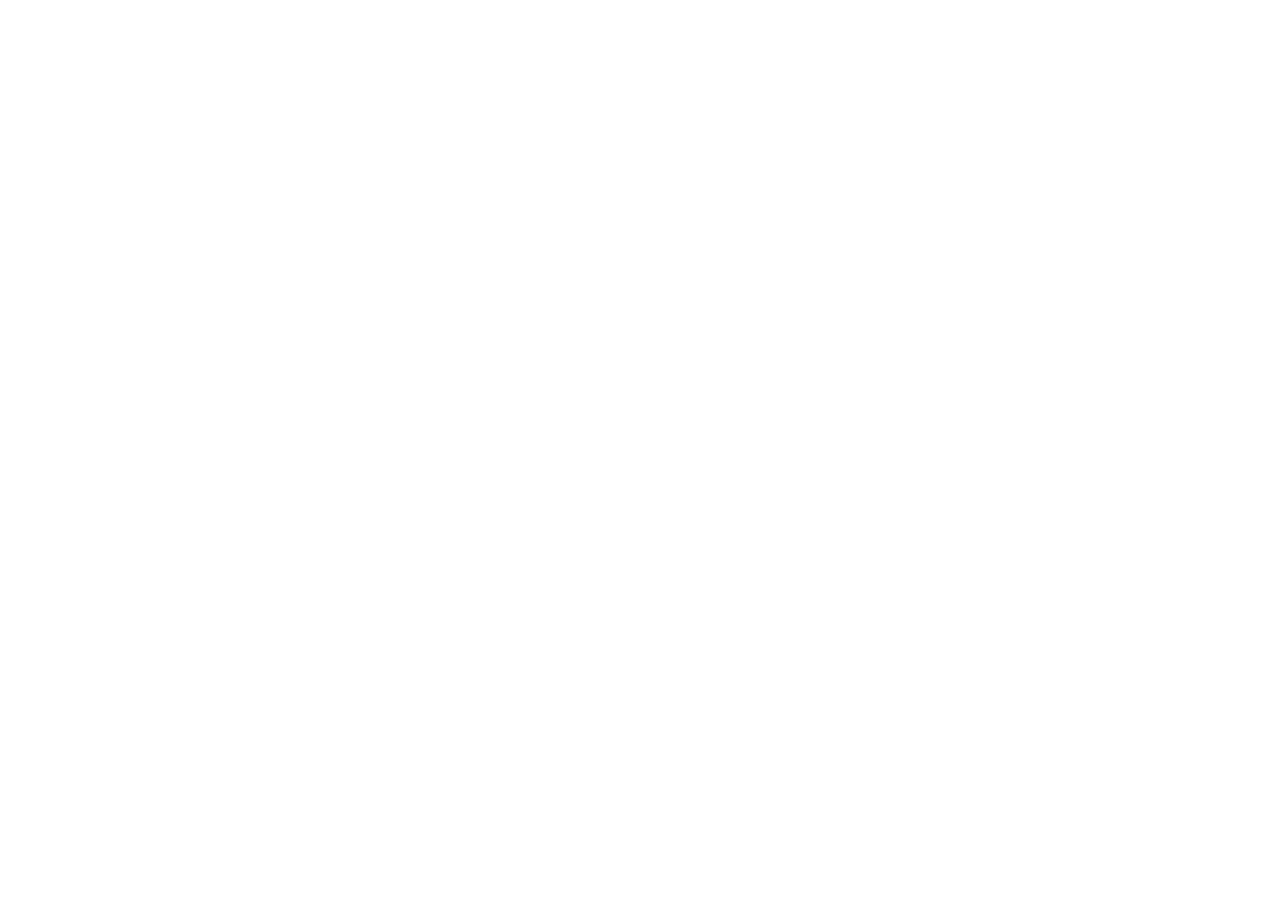
==== commit 5b72719c: "Fix GitHub Pages asset paths and PWA cache" ====
--- a/index.html
+++ b/index.html
@@ -5,14 +5,14 @@
     <meta name="viewport" content="width=device-width, initial-scale=1.0, maximum-scale=1" />
     <meta name="theme-color" content="#11213d" />
     <meta name="description" content="Secure AI orchestration and workspace control center" />
-    <link rel="manifest" href="/manifest.webmanifest" />
-    <script src="/config.js"></script>
+    <link rel="manifest" href="/AIplatform-/manifest.webmanifest" />
+    <script src="/AIplatform-/config.js"></script>
     <link rel="preconnect" href="https://fonts.googleapis.com" />
     <link rel="preconnect" href="https://fonts.gstatic.com" crossorigin />
     <link href="https://fonts.googleapis.com/css2?family=Noto+Sans+Thai:wght@400;500;600;700&family=Space+Grotesk:wght@400;500;600;700&display=swap" rel="stylesheet" />
     <title>AI Control Center</title>
-    <script type="module" crossorigin src="/assets/index-DFb_kJQy.js"></script>
-    <link rel="stylesheet" crossorigin href="/assets/index-D2oud6Tz.css">
+    <script type="module" crossorigin src="/AIplatform-/assets/index-dRvGh2O4.js"></script>
+    <link rel="stylesheet" crossorigin href="/AIplatform-/assets/index-D2oud6Tz.css">
     <script src="/__manus__/debug-collector.js" defer></script>
   </head>
   <body>
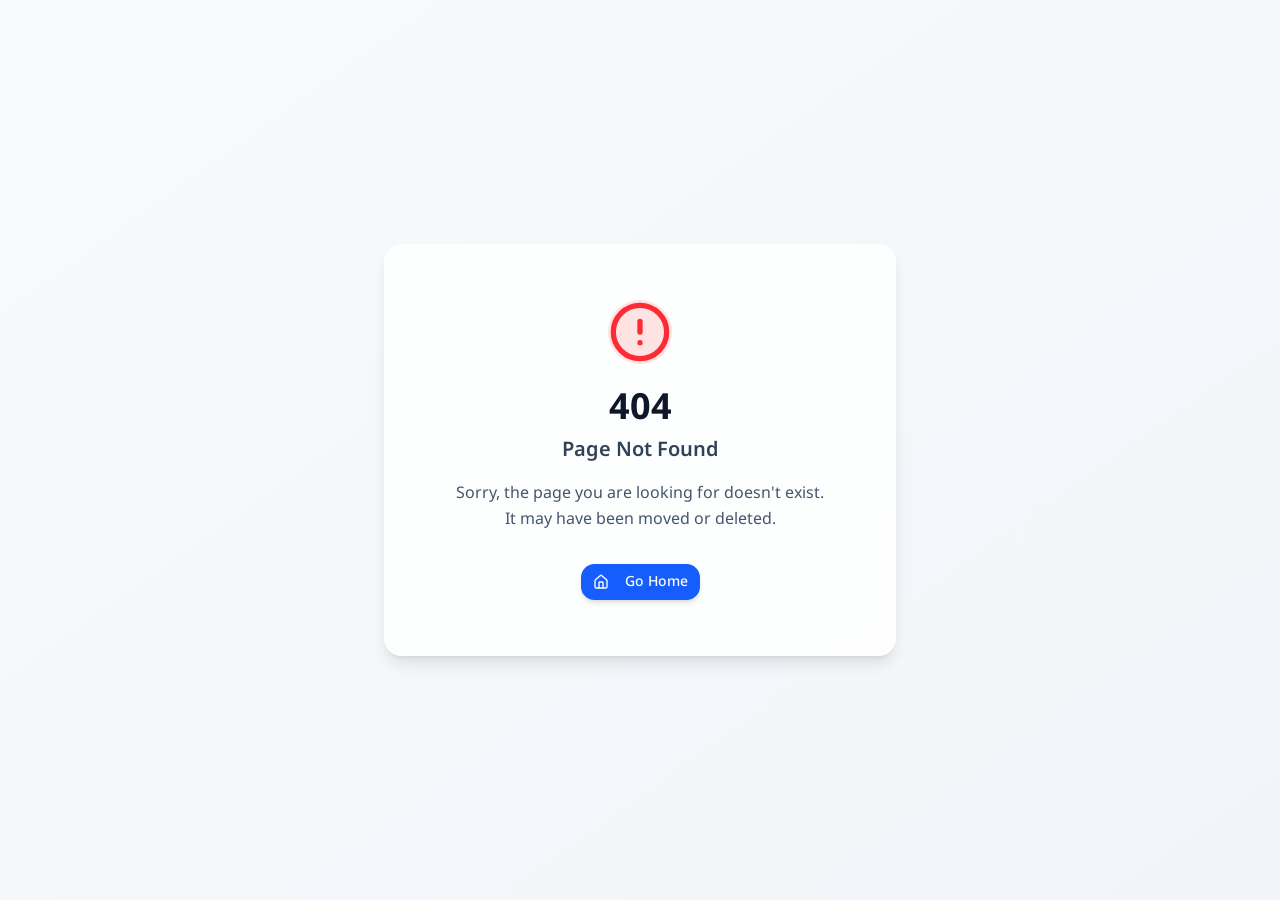
==== commit 5436e384: "feat: Thai-first monitor and one-confirm UI" ====
--- a/index.html
+++ b/index.html
@@ -5,14 +5,14 @@
     <meta name="viewport" content="width=device-width, initial-scale=1.0, maximum-scale=1" />
     <meta name="theme-color" content="#11213d" />
     <meta name="description" content="Secure AI orchestration and workspace control center" />
-    <link rel="manifest" href="/AIplatform-/manifest.webmanifest" />
-    <script src="/AIplatform-/config.js"></script>
+    <link rel="manifest" href="/manifest.webmanifest" />
+    <script src="/config.js"></script>
     <link rel="preconnect" href="https://fonts.googleapis.com" />
     <link rel="preconnect" href="https://fonts.gstatic.com" crossorigin />
     <link href="https://fonts.googleapis.com/css2?family=Noto+Sans+Thai:wght@400;500;600;700&family=Space+Grotesk:wght@400;500;600;700&display=swap" rel="stylesheet" />
     <title>AI Control Center</title>
-    <script type="module" crossorigin src="/AIplatform-/assets/index-dRvGh2O4.js"></script>
-    <link rel="stylesheet" crossorigin href="/AIplatform-/assets/index-D2oud6Tz.css">
+    <script type="module" crossorigin src="/assets/index-DMX29UYF.js"></script>
+    <link rel="stylesheet" crossorigin href="/assets/index-DqnuR3Rm.css">
     <script src="/__manus__/debug-collector.js" defer></script>
   </head>
   <body>
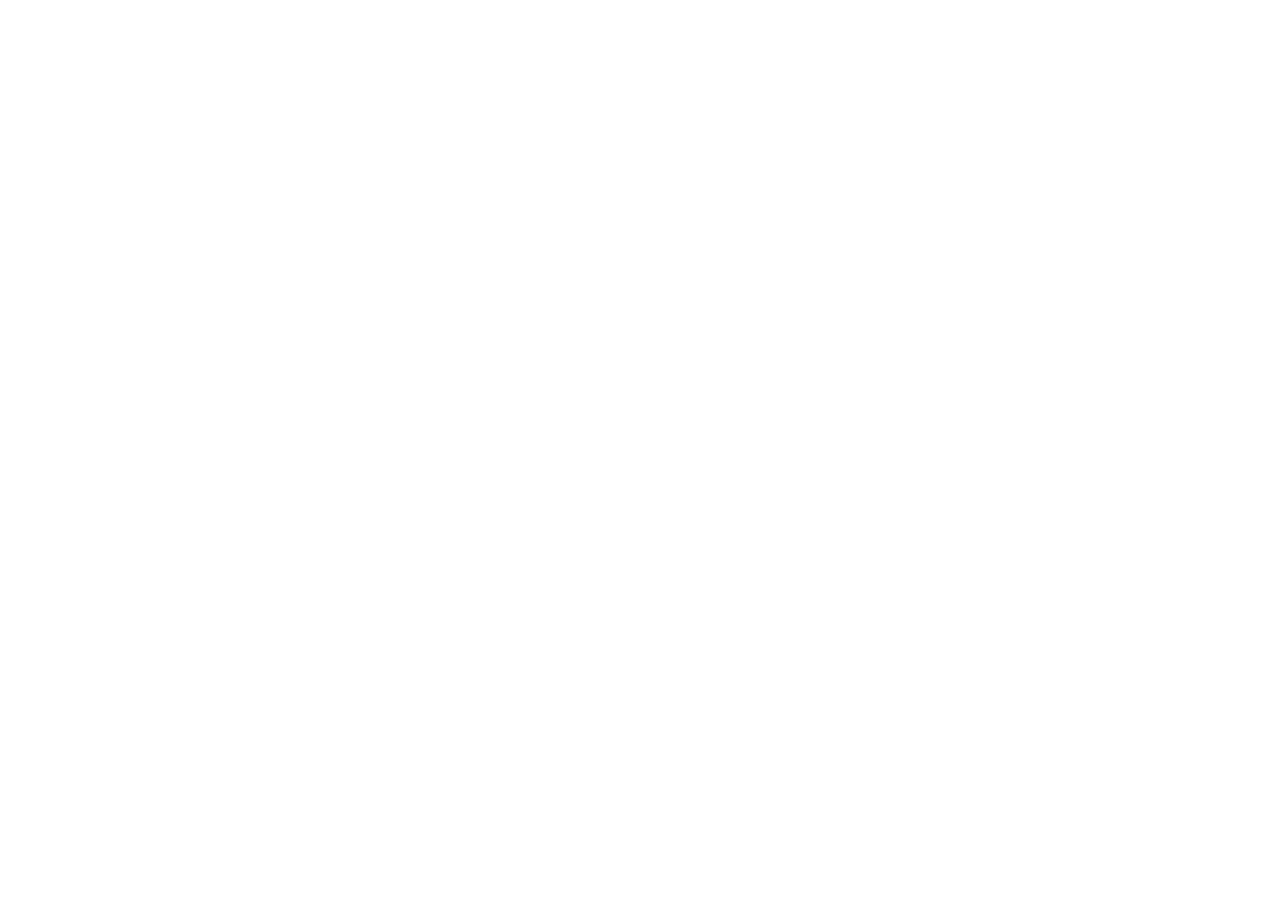
==== commit db426232: "fix: serve assets from GitHub Pages base path" ====
--- a/index.html
+++ b/index.html
@@ -5,14 +5,14 @@
     <meta name="viewport" content="width=device-width, initial-scale=1.0, maximum-scale=1" />
     <meta name="theme-color" content="#11213d" />
     <meta name="description" content="Secure AI orchestration and workspace control center" />
-    <link rel="manifest" href="/manifest.webmanifest" />
-    <script src="/config.js"></script>
+    <link rel="manifest" href="/AIplatform-/manifest.webmanifest" />
+    <script src="/AIplatform-/config.js"></script>
     <link rel="preconnect" href="https://fonts.googleapis.com" />
     <link rel="preconnect" href="https://fonts.gstatic.com" crossorigin />
     <link href="https://fonts.googleapis.com/css2?family=Noto+Sans+Thai:wght@400;500;600;700&family=Space+Grotesk:wght@400;500;600;700&display=swap" rel="stylesheet" />
     <title>AI Control Center</title>
-    <script type="module" crossorigin src="/assets/index-DMX29UYF.js"></script>
-    <link rel="stylesheet" crossorigin href="/assets/index-DqnuR3Rm.css">
+    <script type="module" crossorigin src="/AIplatform-/assets/index-WnIZ2lHK.js"></script>
+    <link rel="stylesheet" crossorigin href="/AIplatform-/assets/index-DqnuR3Rm.css">
     <script src="/__manus__/debug-collector.js" defer></script>
   </head>
   <body>
